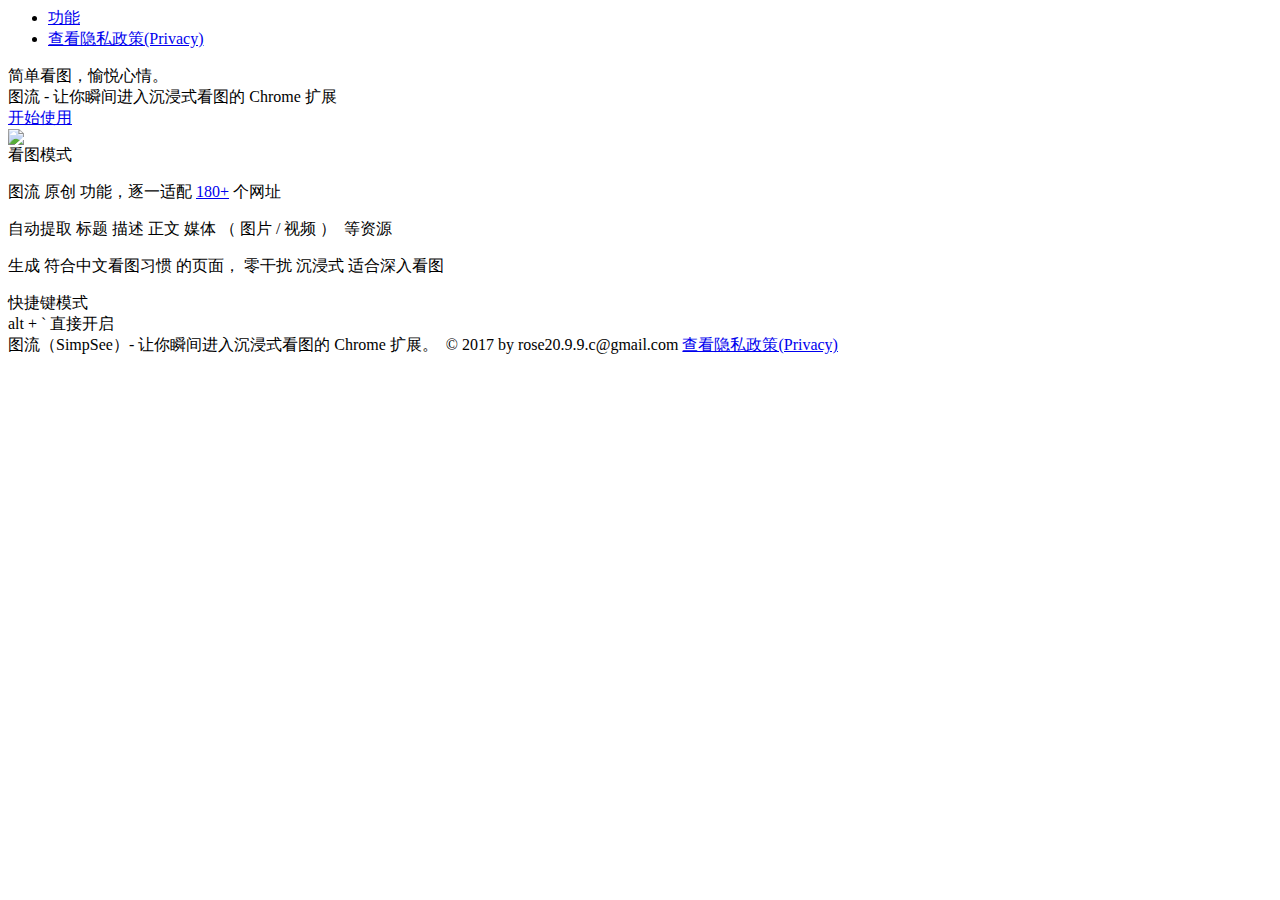
==== index.html @ 9f8f2dea "[update]1" ====
<html lang="en">
<head>
    <meta charset="UTF-8">
    <meta name="author" content="rose209.9.c@gmail.com"/>

    <meta name="description" content="图流 - 让你瞬间进入沉浸式看图的 Chrome extension" />
    <meta name="keywords" content="Chrome extension, Chrome 扩展, 看图模式, 沉浸式看图, read mode, reading mode, reader view"/>

    <meta name="thumbnail" content="http://ojec5ddd5.bkt.clouddn.com/introduce.png"/>
    <meta name="google-site-verification" content="7ZP-bibucstPxbizh_n5_6V7kYJeOp-V3jiyQFDXoYM" />
    <meta property="og:title" content="图流 - 让你瞬间进入沉浸式看图的 Chrome extension"/>
    <meta property="og:type" content="website">
    <meta property="og:local" content="zh_CN"/>
    <meta property="og:url" content="index.html"/>

    <meta property="og:image" content="http://ojec5ddd5.bkt.clouddn.com/introduce.png"/>
    <meta property="og:image:type" content="image/png"/>
    <meta property="og:image:width" content="960"/>
    <meta property="og:image:height" content="355"/>

    <meta property="og:site_name" content="index.html"/>
    <meta property="og:description" content="图流 ( SimpSee ) - 让你瞬间进入沉浸式看图的 Chrome extension"/>

    <title>SimpSee 图流 - 让你瞬间进入沉浸式看图的 Chrome extension </title>

    <meta name="msapplication-TileColor" content="#ffffff">
    <meta name="theme-color" content="#ffffff">

    <link rel="stylesheet" href="bundle/style.css">

</head>
<body>
    <div class="top">
        <a href="index.html" class="logo"><span></span></a>
        <ul>
            <li><a href="index.html#feature">功能</a></li>
            <li><a target="_blank" href="https://github.com/chrome-dollop/site-chrome-photo-masonry/wiki/Privacy">查看隐私政策(Privacy)</a></li>
        </ul>
    </div>
    <div class="header">
        <div class="title">简单看图，愉悦心情。</div>
        <div class="desc">图流 - 让你瞬间进入沉浸式看图的 Chrome 扩展</div>
        <div class="download">
            <a class="online" href="https://chrome.google.com/webstore/detail/%E5%9B%BE%E7%89%87%E7%80%91%E5%B8%83%E6%B5%81/gpcdnjdgomhddecjpknmfodkpkgibajh?utm_source=chrome-ntp-icon" target="_blank"><span>开始使用</span></a>
        </div>
        <div class="introduce">
            <img src="assets/images/introduce.png"></img>
        </div>
    </div>
    <div id="feature" class="main">
        <div class="feature read">
            <img src="assets/images/read_mode.png" alt="">
            <div class="intro">
                <div class="title">看图模式</div>
                <div class="desc">
                    <p>图流&nbsp;<span>原创</span>&nbsp;功能，逐一适配 <a href="https://github.com/Kenshin/SimpSee/wiki/%E9%80%82%E9%85%8D%E7%AB%99%E7%82%B9%E5%88%97%E8%A1%A8" target="_blank">180+</a> 个网址</p>
                    <p>自动提取&nbsp;<span>标题</span>&nbsp;<span>描述</span>&nbsp;<span>正文</span>&nbsp;<span>媒体 （ 图片 / 视频 ） </span>&nbsp;等资源</p>
                    <p>生成&nbsp;<span>符合中文看图习惯</span>&nbsp;的页面，&nbsp;<span>零干扰</span>&nbsp;<span>沉浸式</span>&nbsp;适合深入看图</p>
                </div>
            </div>
        </div>
        <div class="feature focus">
            <div class="intro">
                <div class="title">快捷键模式</div>
                <div class="desc">
                    alt + ` 直接开启<br>
                </div>
            </div>
            <img src="assets/images/focus_mode.png" alt="">
        </div>
    </div>
    <div class="footer">
        <div class="copywrite">
            <span>图流（SimpSee）- 让你瞬间进入沉浸式看图的 Chrome 扩展。</span> <span>&nbsp;©&nbsp;2017 
            by <a mailto="rose20.9.9.c@gmail.com" target="_blank">rose20.9.9.c@gmail.com</a>
            
            <a target="_blank" href="https://github.com/chrome-dollop/site-chrome-photo-masonry/wiki/Privacy">查看隐私政策(Privacy)</a>
            </span>
        </div>
    </div>
</body>
</html>
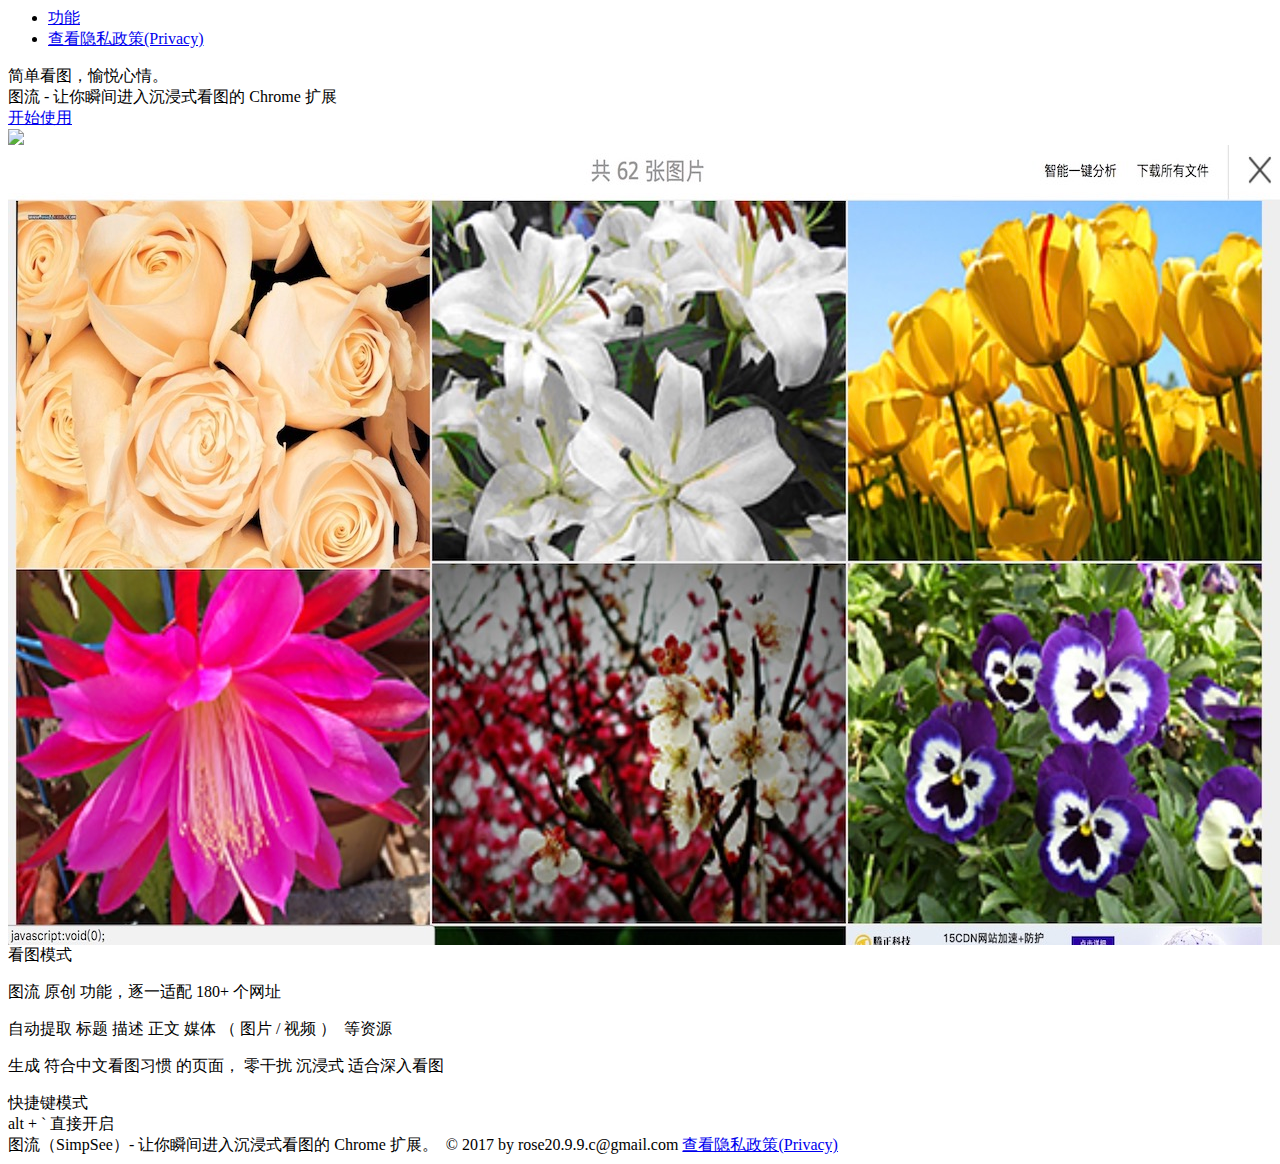
==== commit 35224633: "[update]1" ====
--- a/index.html
+++ b/index.html
@@ -49,11 +49,11 @@
     </div>
     <div id="feature" class="main">
         <div class="feature read">
-            <img src="assets/images/read_mode.png" alt="">
+            <img src="assets/images/read_mode.jpeg" alt="">
             <div class="intro">
                 <div class="title">看图模式</div>
                 <div class="desc">
-                    <p>图流&nbsp;<span>原创</span>&nbsp;功能，逐一适配 <a href="https://github.com/Kenshin/SimpSee/wiki/%E9%80%82%E9%85%8D%E7%AB%99%E7%82%B9%E5%88%97%E8%A1%A8" target="_blank">180+</a> 个网址</p>
+                    <p>图流&nbsp;<span>原创</span>&nbsp;功能，逐一适配 180+ 个网址</p>
                     <p>自动提取&nbsp;<span>标题</span>&nbsp;<span>描述</span>&nbsp;<span>正文</span>&nbsp;<span>媒体 （ 图片 / 视频 ） </span>&nbsp;等资源</p>
                     <p>生成&nbsp;<span>符合中文看图习惯</span>&nbsp;的页面，&nbsp;<span>零干扰</span>&nbsp;<span>沉浸式</span>&nbsp;适合深入看图</p>
                 </div>
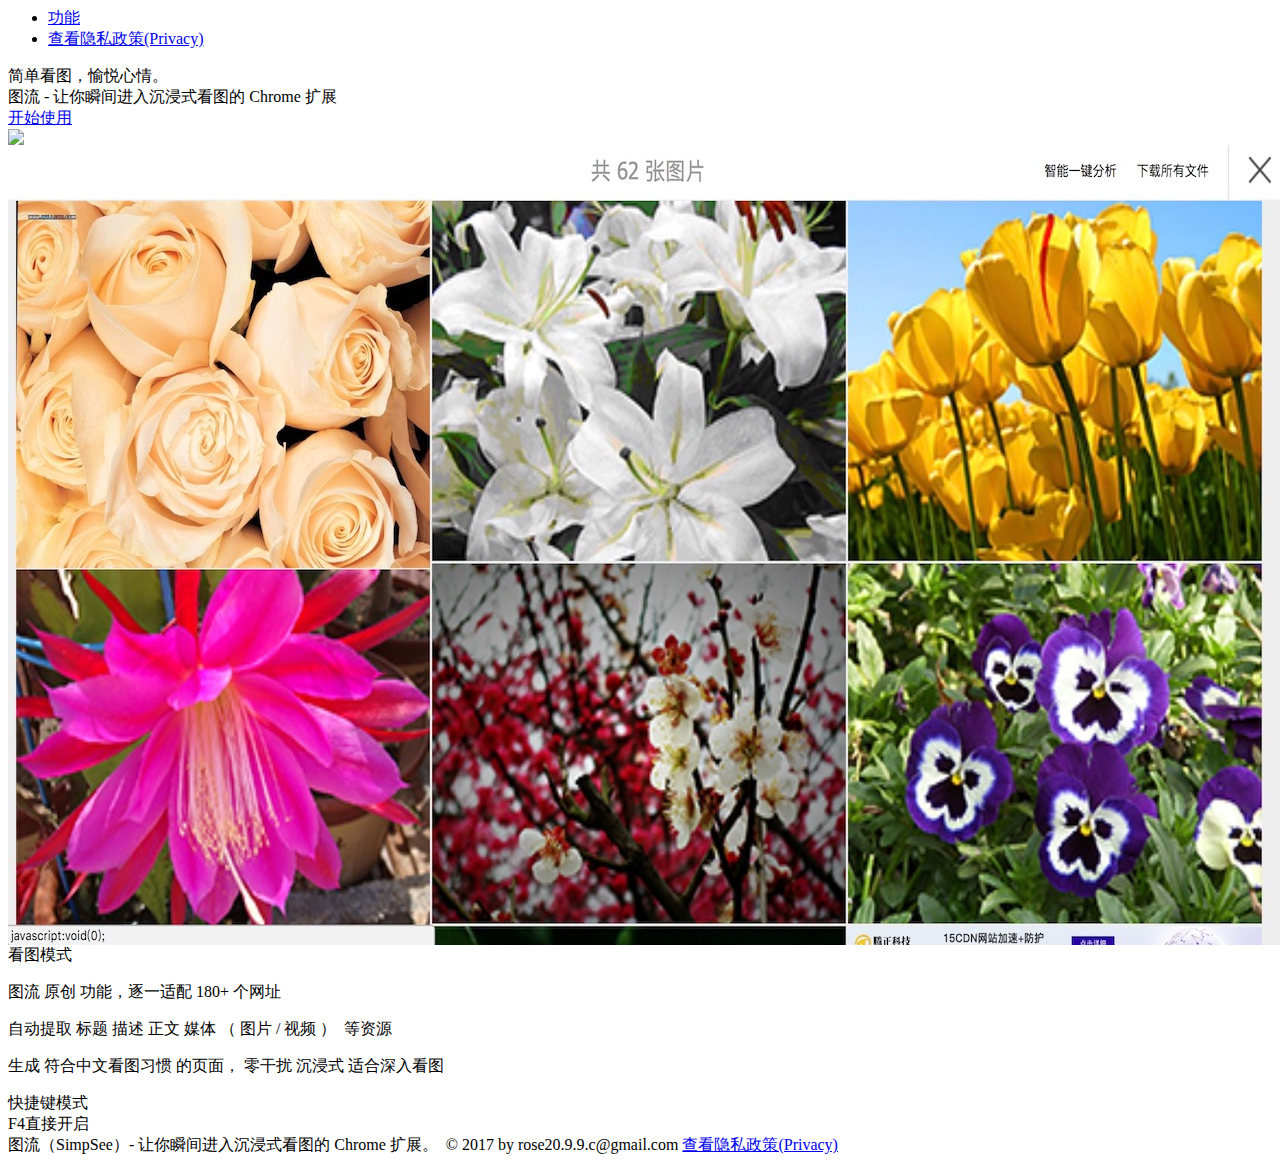
==== commit 905ef920: "[update]" ====
--- a/index.html
+++ b/index.html
@@ -63,7 +63,7 @@
             <div class="intro">
                 <div class="title">快捷键模式</div>
                 <div class="desc">
-                    alt + ` 直接开启<br>
+                    F4直接开启<br>
                 </div>
             </div>
             <img src="assets/images/focus_mode.png" alt="">
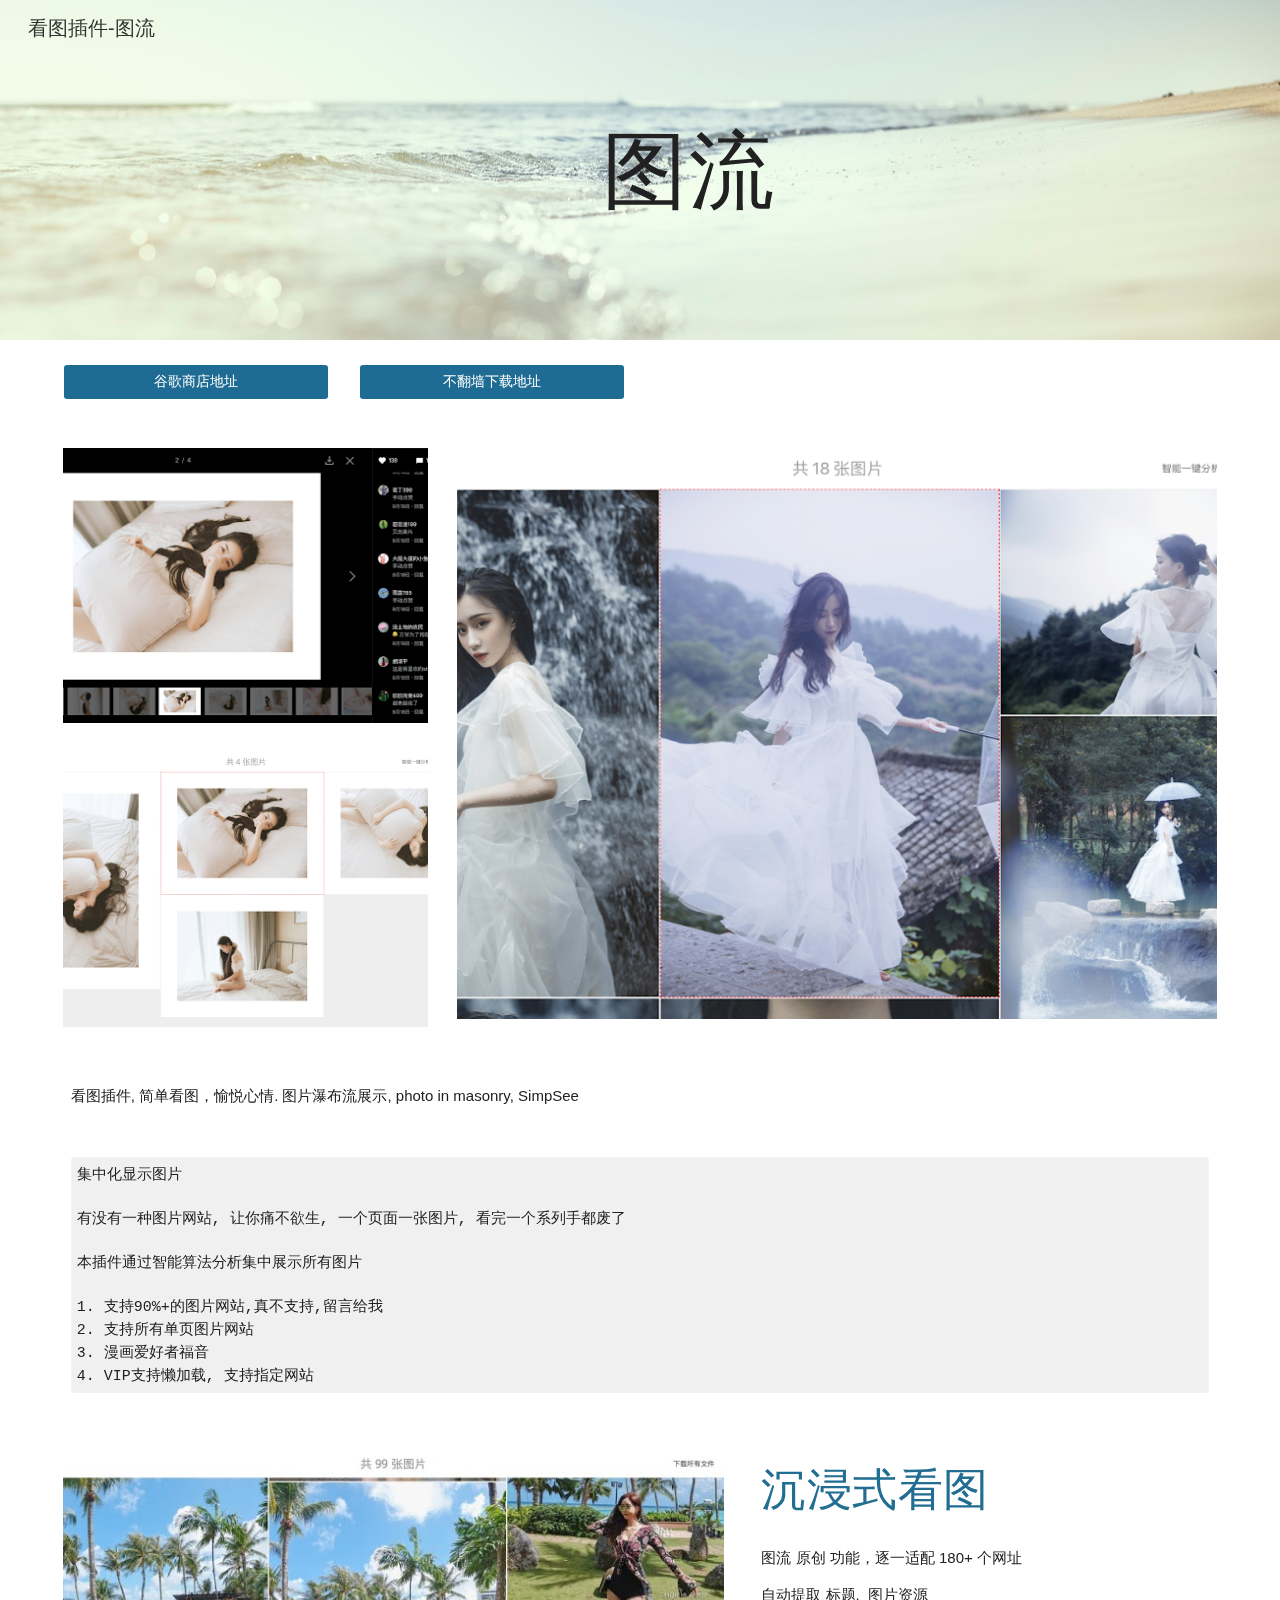
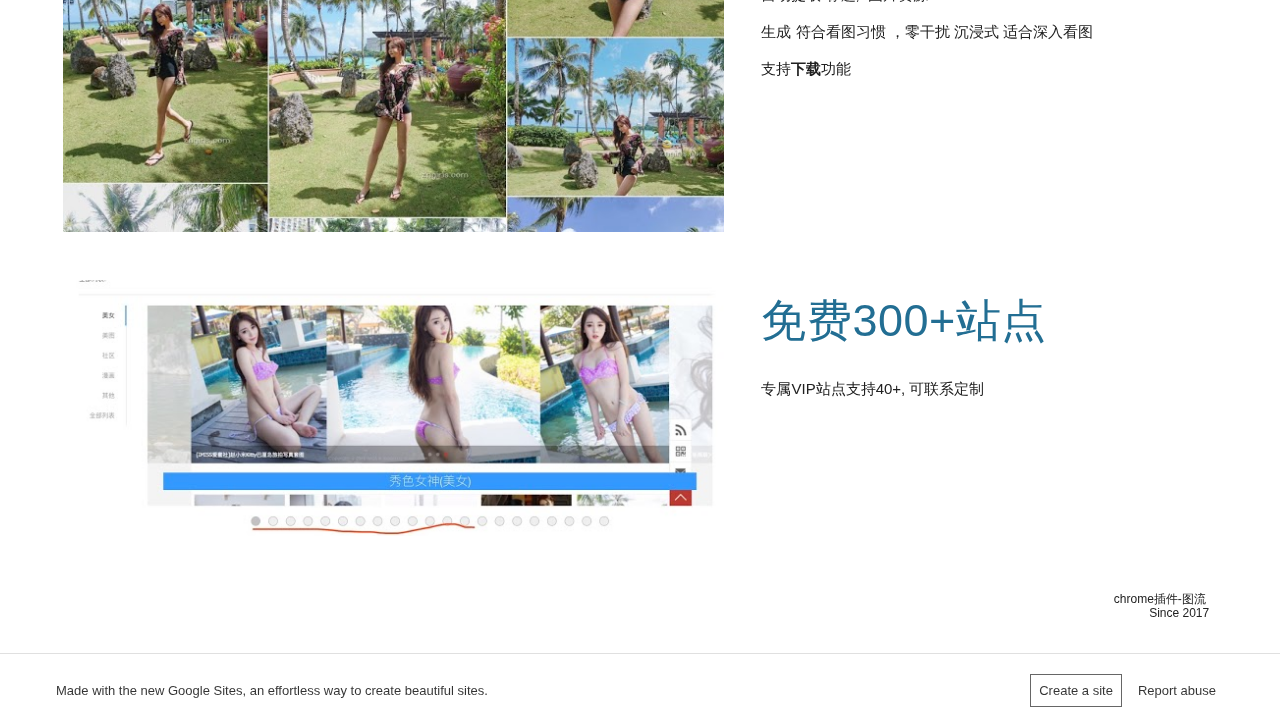
==== commit a9b4f1f6: "update" ====
--- a/index.html
+++ b/index.html
@@ -1,82 +1,62 @@
-<html lang="en">
+
+<!DOCTYPE html><html lang="en" itemscope itemtype="http://schema.org/WebPage">
 <head>
-    <meta charset="UTF-8">
-    <meta name="author" content="rose209.9.c@gmail.com"/>
+<meta name="description" Content="这是一个沉浸式的看图插件, 方便大家浏览网站的工具,看美女写真看漫画必备的谷歌插件">
+<meta name="keywords" Content="图流,看图插件,美女写真,看美女,美女网站,美女写真,chrome插件,周妍希,我是你的小猫,妲己,秀人网,美女图,瀑布流,一图流">
+<link rel="stylesheet" href="./assets/css/g1.css" type="text/css" />
+<script type="text/javascript">var DOCS_timing={}; DOCS_timing['sl']=new Date().getTime();</script><script>function _DumpException(e) {throw e;}</script><script>_docs_flag_initialData={"docs-sup":"","docs-ecci":false,"docs-esi":false,"ilcm":{"eui":"AHKXmL3Gmw4DWH4pnIJuxPJfj7dhhXai9CmHqVOwRTf8miHkuxlP2gIiNnbCepAz5wcCoIszyCRX","je":1,"sstu":1547705287647000,"si":"CJi-jL-T9N8CFcWZTwod46ID6g","gsc":null,"ei":[14100166,14100258,14100882,14100049,14100606,14100918,14100406,14100750,14100173,14100702,14100770,14100598,14100730,14100762,14100141,14100184,14100031,14100802,14100155,14100698,14100646,14100622,14100754,14100894,14100742,14100810,14100626,14100278,14100738,14100858,14100151,14100854,14100174,14100774,14100870,14100906,14100178,14100806,14100630,14100850,14100043,14100246,14100170,14100846,14100726,14100064,14100179],"crc":0,"cvi":[]},"docs-ccdil":false,"docs-eil":true,"docs-eoi":false,"info_params":{"token":"AHL0AtI9DwMaM1Xb5R6ynKowz_TcTC6iLQ:1547705287581"},"docs-spfe":true,"docs-jern":"view"}; _docs_flag_cek= null ;</script><meta charset="UTF-8"><meta name="viewport" content="width=device-width, initial-scale=1, maximum-scale=1.0, user-scalable=no"/><meta http-equiv="X-UA-Compatible" content="IE=edge"/><link rel="icon" href="https://ssl.gstatic.com/atari/images/favicon_2.ico"/><meta property="og:type" content="website"/><meta property="og:title" content="看图插件-图流"/><meta itemprop="url" property="og:url" content="https://sites.google.com/view/tuliu/%E9%A6%96%E9%A1%B5"/><meta itemprop="thumbnailUrl" content="https://ssl.gstatic.com/atari/images/atari-logo.svg"/><meta itemprop="image" content="https://ssl.gstatic.com/atari/images/atari-logo.svg"/>
+<title itemprop="name">看美女插件,图片助手-图流</title><style jsname="ptDGoc">.gk8rDe .zfr3Q{color: rgba(0,0,0,1);}.zfr3Q{color: rgba(33,33,33,1); font-family: Lato, sans-serif; font-size: 15px; font-weight: 400; line-height: 1.6667; padding-top: 12px;}.M63kCb{background-color: rgba(255,255,255,1);}.duRjpb{color: rgba(34,110,147,1); font-family: Lato, sans-serif; font-size: 45px; font-weight: 300; letter-spacing: 0.5px; line-height: 1.2; padding-top: 30px;}.JYVBee{color: rgba(34,110,147,1); font-family: Lato, sans-serif; font-size: 25px; font-weight: 400; line-height: 1.4; padding-top: 20px;}.OmQG5e{font-family: Lato, sans-serif; font-size: 20px; font-weight: 400; line-height: 1.25; padding-top: 16px;}.OUGEr{color: rgba(33,33,33,1);}.duRjpb .OUGEr{color: rgba(34,110,147,1);}.JYVBee .OUGEr{color: rgba(34,110,147,1);}.iwQgFb{background-color: rgba(0,0,0,0.150000006);}.qeLZfd .zfr3Q{color: rgba(33,33,33,1);}.qeLZfd .duRjpb{color: rgba(34,110,147,1);}.qeLZfd .JYVBee{color: rgba(34,110,147,1);}.qeLZfd .dhtgD{color: rgba(0,101,128,1);}.qeLZfd .dhtgD:hover{color: rgba(0,0,0,1);}.qeLZfd .dhtgD:visited{color: rgba(0,101,128,1);}.qeLZfd .iwQgFb{background-color: rgba(0,0,0,0.150000006);}.qeLZfd .OUGEr{color: rgba(33,33,33,1);}.qeLZfd .duRjpb .OUGEr{color: rgba(34,110,147,1);}.qeLZfd .JYVBee .OUGEr{color: rgba(34,110,147,1);}.qeLZfd:before{background-color: rgba(242,242,242,1); display: block;}.lQAHbd .zfr3Q{color: rgba(255,255,255,1);}.lQAHbd .dhtgD{color: rgba(255,255,255,1);}.lQAHbd .dhtgD:hover{color: rgba(255,255,255,1);}.lQAHbd .dhtgD:visited{color: rgba(255,255,255,1);}.lQAHbd .iwQgFb{background-color: rgba(255,255,255,0.150000006);}.lQAHbd .OUGEr{color: rgba(255,255,255,1);}.lQAHbd:before{background-color: rgba(30,108,147,1); display: block;}.cJgDec .zfr3Q{color: rgba(255,255,255,1);}.cJgDec .zfr3Q .OUGEr{color: rgba(255,255,255,1);}.cJgDec .IFuOkc:before{background-color: rgba(33,33,33,1); opacity: 0; display: block;}.O13XJf{height: 340px; padding-bottom: 60px; padding-top: 60px;}.O13XJf .IFuOkc{background-color: rgba(34,110,147,1); background-image: url(https://ssl.gstatic.com/atari/images/simple-header-blended-small.png);}.O13XJf .IFuOkc:before{background-color: rgba(33,33,33,1); opacity: 0.4; display: block;}.O13XJf .zfr3Q{color: rgba(255,255,255,1);}.tpmmCb .zfr3Q{color: rgba(33,33,33,1);}.tpmmCb .zfr3Q .OUGEr{color: rgba(33,33,33,1);}.tpmmCb .IFuOkc:before{background-color: rgba(255,255,255,1); display: block;}.tpmmCb .Wew9ke{fill: rgba(33,33,33,1);}.dhtgD{color: rgba(0,101,128,1);}.dhtgD:hover{color: rgba(0,122,147,1);}.dhtgD:active{color: rgba(0,122,147,1);}.dhtgD:visited{color: rgba(0,101,128,1);}.Hnbbrb{color: rgba(178,178,178,1); font-family: Lato, sans-serif; font-size: 17px; font-weight: 300; padding-bottom: 40px; padding-top: 17px;}.Zjiec{color: rgba(255,255,255,1); font-family: Lato, sans-serif; font-size: 26px; font-weight: 300; letter-spacing: 1px; line-height: 1.3; padding-bottom: 62.5px; padding-left: 48px; padding-right: 36px; padding-top: 11.5px;}.XMyrgf{margin-top: 0px; margin-left: 48px; margin-bottom: 24px; margin-right: 24px;}.TlfmSc{color: rgba(255,255,255,1); font-family: Lato, sans-serif; font-size: 20px; font-weight: 300; line-height: 1.333;}.Mz8gvb{color: rgba(255,255,255,1);}.zDUgLc{background-color: rgba(33,33,33,1);}.QTKDff.chg4Jd:focus{background-color: rgba(255,255,255,0.1199999973);}.YTv4We{color: rgba(178,178,178,1);}.YTv4We:hover:before{background-color: rgba(255,255,255,0.1199999973); display: block;}.YTv4We.chg4Jd:focus:before{border-color: rgba(255,255,255,0.3600000143); display: block;}.eWDljc{background-color: rgba(33,33,33,1);}.eWDljc .hDrhEe{padding-left: 8px;}.ZXW7w{color: rgba(255,255,255,1); opacity: 0.26;}.PsKE7e{color: rgba(255,255,255,1); font-family: Lato, sans-serif; font-size: 16px; font-weight: 300;}.lhZOrc{color: rgba(73,170,212,1);}.hDrhEe:hover{color: rgba(73,170,212,1);}.M9vuGd{color: rgba(73,170,212,1); font-weight: 400;}.jgXgSe:hover{color: rgba(73,170,212,1);}.j10yRb:hover{color: rgba(0,188,212,1);}.j10yRb.chg4Jd:focus:before{border-color: rgba(255,255,255,0.3600000143); display: block;}.iWs3gf{fill: rgba(255,255,255,1);}.wgxiMe{background-color: rgba(33,33,33,1);}.fOU46b .TlfmSc{color: rgba(255,255,255,1);}.fOU46b .KJll8d{background-color: rgba(255,255,255,1);}.fOU46b .Mz8gvb{color: rgba(255,255,255,1);}.fOU46b .Mz8gvb.chg4Jd:focus:before{border-color: rgba(255,255,255,1); display: block;}.fOU46b .qV4dIc{color: rgba(255,255,255,0.8700000048);}.fOU46b .jgXgSe:hover{color: rgba(255,255,255,1);}.fOU46b .M9vuGd{color: rgba(255,255,255,1);}.fOU46b .iWs3gf{fill: rgba(255,255,255,0.8700000048);}.fOU46b .G8QRnc .Mz8gvb{color: rgba(0,0,0,0.8000000119);}.fOU46b .G8QRnc .Mz8gvb.chg4Jd:focus:before{border-color: rgba(0,0,0,0.8000000119); display: block;}.fOU46b .G8QRnc .ZXW7w{color: rgba(0,0,0,0.8000000119);}.fOU46b .G8QRnc .TlfmSc{color: rgba(0,0,0,0.8000000119);}.fOU46b .G8QRnc .KJll8d{background-color: rgba(0,0,0,0.8000000119);}.fOU46b .G8QRnc .qV4dIc{color: rgba(0,0,0,0.6399999857);}.fOU46b .G8QRnc .jgXgSe:hover{color: rgba(0,0,0,0.8199999928);}.fOU46b .G8QRnc .M9vuGd{color: rgba(0,0,0,0.8199999928);}.fOU46b .G8QRnc .iWs3gf{fill: rgba(0,0,0,0.6399999857);}.fOU46b .aCIEDd .qV4dIc{color: rgba(33,33,33,1);}.fOU46b .aCIEDd .TlfmSc{color: rgba(33,33,33,1);}.fOU46b .aCIEDd .KJll8d{background-color: rgba(33,33,33,1);}.fOU46b .aCIEDd .ZXW7w{color: rgba(33,33,33,1);}.fOU46b .aCIEDd .jgXgSe:hover{color: rgba(33,33,33,1); opacity: 0.82;}.fOU46b .aCIEDd .Mz8gvb{color: rgba(33,33,33,1);}.fOU46b .aCIEDd .iWs3gf{fill: rgba(33,33,33,1);}.fOU46b .a3ETed .qV4dIc{color: rgba(255,255,255,1);}.fOU46b .a3ETed .TlfmSc{color: rgba(255,255,255,1);}.fOU46b .a3ETed .KJll8d{background-color: rgba(255,255,255,1);}.fOU46b .a3ETed .ZXW7w{color: rgba(255,255,255,1);}.fOU46b .a3ETed .jgXgSe:hover{color: rgba(255,255,255,1); opacity: 0.82;}.fOU46b .a3ETed .Mz8gvb{color: rgba(255,255,255,1);}.fOU46b .a3ETed .iWs3gf{fill: rgba(255,255,255,1);}@media only screen and (min-width: 1280px){.XeSM4.b2Iqye.fOU46b .LBrwzc .iWs3gf{fill: rgba(255,255,255,0.8700000048);}}@media only screen and (min-width: 1280px){.KuNac.b2Iqye.fOU46b .iWs3gf{fill: rgba(0,0,0,0.6399999857);}}.fOU46b .zDUgLc{opacity: 0;}.LBrwzc .ZXW7w{color: rgba(0,0,0,1);}.LBrwzc .KJll8d{background-color: rgba(0,0,0,1);}.GBy4H .ZXW7w{color: rgba(255,255,255,1);}.GBy4H .KJll8d{background-color: rgba(255,255,255,1);}.eBSUbc{background-color: rgba(33,33,33,1); color: rgba(0,188,212,0.6999999881);}.BFDQOb:hover{color: rgba(73,170,212,1);}.ImnMyf{background-color: rgba(255,255,255,1); color: rgba(33,33,33,1);}.Vs12Bd{background-color: rgba(242,242,242,1); color: rgba(33,33,33,1);}.S5d9Rd{background-color: rgba(30,108,147,1); color: rgba(255,255,255,1);}.zfr3Q{font-family: Lato, sans-serif; font-size: 15px; font-weight: 400; line-height: 1.6667; padding-top: 12px;}.duRjpb{font-family: Lato, sans-serif; font-size: 45px; font-weight: 300; letter-spacing: 0.5px; line-height: 1.2; padding-top: 30px;}.JYVBee{font-family: Lato, sans-serif; font-size: 25px; font-weight: 400; line-height: 1.4; padding-top: 20px;}.OmQG5e{font-family: Lato, sans-serif; font-size: 20px; font-style: normal; font-weight: 400; line-height: 1.25; padding-top: 16px; text-decoration: italic;}.n8H08c{padding-left: 20px; padding-top: 8px;}.TYR86d{margin-bottom: 6px; margin-top: 6px; padding-top: 0;}.A3Upc{font-size: 12px; line-height: 1.13; padding-top: 12px;}.LB7kq .duRjpb{font-size: 85px; letter-spacing: 2px; line-height: 1; padding-top: 40px; text-align: center;}.LB7kq .JYVBee{font-size: 34px; font-weight: 300; line-height: 1.1; padding-top: 25px;}@media only screen and (max-width: 479px){.LB7kq .duRjpb{font-size: 54px;}}@media only screen and (min-width: 480px) and (max-width: 767px){.LB7kq .duRjpb{font-size: 71px;}}@media only screen and (max-width: 479px){.LB7kq .JYVBee{font-size: 25px;}}@media only screen and (min-width: 480px) and (max-width: 767px){.LB7kq .JYVBee{font-size: 30px;}}.O13XJf{height: 340px; padding-bottom: 60px; padding-top: 60px;}@media only screen and (min-width: 480px) and (max-width: 767px){.O13XJf{height: 280px; padding-bottom: 40px; padding-top: 40px;}}@media only screen and (max-width: 479px){.O13XJf{height: 250px; padding-bottom: 30px; padding-top: 30px;}}.SBrW1{height: 520px;}@media only screen and (min-width: 480px) and (max-width: 767px){.SBrW1{height: 520px;}}@media only screen and (max-width: 479px){.SBrW1{height: 400px;}}.WVklg{height: 100vh;}.Wew9ke{fill: rgba(255,255,255,1);}.gk8rDe{height: 180px; padding-bottom: 32px; padding-top: 60px;}.gk8rDe .duRjpb{color: rgba(34,110,147,1); font-size: 60px; line-height: 1.1;}.gk8rDe .JYVBee{color: rgba(34,110,147,1); font-size: 36px; line-height: 1.35; padding-top: 15px;}@media only screen and (max-width: 479px){.gk8rDe .duRjpb{font-size: 40px;}}@media only screen and (min-width: 480px) and (max-width: 767px){.gk8rDe .duRjpb{font-size: 51px;}}@media only screen and (max-width: 479px){.gk8rDe .JYVBee{font-size: 27px;}}@media only screen and (min-width: 480px) and (max-width: 767px){.gk8rDe .JYVBee{font-size: 32px;}}@media only screen and (min-width: 480px) and (max-width: 767px){.gk8rDe{padding-top: 45px;}}@media only screen and (max-width: 479px){.gk8rDe{padding-bottom: 0px; padding-top: 30px;}}.dhtgD{text-decoration: underline;}.JzO0Vc{background-color: rgba(33,33,33,1); font-family: Lato, sans-serif; width: 250px;}@media only screen and (min-width: 1280px){.JzO0Vc{padding-top: 48.5px;}}.Zjiec{font-family: Lato, sans-serif; font-size: 26px; font-weight: 300; letter-spacing: 1px; line-height: 1.3; padding-bottom: 62.5px; padding-left: 48px; padding-right: 36px; padding-top: 11.5px;}.TlfmSc{font-family: Lato, sans-serif; font-size: 20px; font-weight: 300; line-height: 1.333;}.PsKE7e{font-family: Lato, sans-serif; font-size: 16px;}.IKA38e{line-height: 1.21;}.hDrhEe{padding-bottom: 11.5px; padding-top: 11.5px;}.zDUgLc{opacity: 1;}.LBrwzc .TlfmSc{color: rgba(0,0,0,0.8000000119);}.LBrwzc .Hnbbrb{color: rgba(0,0,0,0.6399999857);}.LBrwzc .YTv4We{color: rgba(0,0,0,0.6399999857);}.LBrwzc .YTv4We.chg4Jd:focus:before{border-color: rgba(0,0,0,0.6399999857); display: block;}.LBrwzc .Mz8gvb{color: rgba(0,0,0,0.6399999857);}.LBrwzc .iWs3gf{fill: rgba(0,0,0,0.6399999857);}.LBrwzc .wgxiMe{background-color: rgba(255,255,255,1);}.LBrwzc .qV4dIc{color: rgba(0,0,0,0.6399999857);}.LBrwzc .M9vuGd{color: rgba(0,0,0,0.8000000119);}.LBrwzc .Zjiec{color: rgba(0,0,0,0.8000000119);}.LBrwzc .IKA38e{color: rgba(0,0,0,0.6399999857);}.LBrwzc .lhZOrc.IKA38e{color: rgba(0,0,0,0.8000000119);}.LBrwzc .j10yRb:hover{color: rgba(0,0,0,0.8000000119);}.LBrwzc .eBSUbc{color: rgba(0,0,0,0.8000000119);}.LBrwzc .hDrhEe:hover{color: rgba(0,0,0,0.8000000119);}.LBrwzc .jgXgSe:hover{color: rgba(0,0,0,0.8000000119);}.LBrwzc .M9vuGd:hover{color: rgba(0,0,0,0.8000000119);}.LBrwzc .zDUgLc{border-bottom-color: rgba(204,204,204,1); border-bottom-width: 1px; border-bottom-style: solid;}.fOU46b .LBrwzc .M9vuGd{color: rgba(0,0,0,0.8000000119);}.fOU46b .LBrwzc .jgXgSe:hover{color: rgba(0,0,0,0.8000000119);}.fOU46b .LBrwzc .zDUgLc{opacity: 1; border-bottom-style: none;}.fOU46b .LBrwzc .iWs3gf{fill: rgba(0,0,0,0.6399999857);}.fOU46b .GBy4H .M9vuGd{color: rgba(255,255,255,1);}.fOU46b .GBy4H .jgXgSe:hover{color: rgba(255,255,255,1);}.fOU46b .GBy4H .zDUgLc{opacity: 1;}.fOU46b .GBy4H .iWs3gf{fill: rgba(255,255,255,0.8700000048);}.XeSM4.G9Qloe.fOU46b .LBrwzc .iWs3gf{fill: rgba(0,0,0,0.6399999857);}.GBy4H .lhZOrc.IKA38e{color: rgba(255,255,255,1);}.GBy4H .eBSUbc{color: rgba(255,255,255,0.8700000048);}.GBy4H .hDrhEe:hover{color: rgba(255,255,255,1);}.GBy4H .j10yRb:hover{color: rgba(255,255,255,1);}.GBy4H .YTv4We{color: rgba(255,255,255,1);}.GBy4H .YTv4We.chg4Jd:focus:before{border-color: rgba(255,255,255,1); display: block;}.GBy4H .iWs3gf{fill: rgba(255,255,255,0.8700000048);}.GBy4H .jgXgSe:hover{color: rgba(255,255,255,1);}.GBy4H .jgXgSe:hover{color: rgba(255,255,255,1);}.GBy4H .M9vuGd{color: rgba(255,255,255,1);}.GBy4H .M9vuGd:hover{color: rgba(255,255,255,1);}.QcmuFb{padding-left: 20px;}.vDPrib{padding-left: 40px;}.TBDXjd{padding-left: 60px;}.bYeK8e{padding-left: 80px;}.CuqSDe{padding-left: 100px;}.Havqpe{padding-left: 120px;}.JvDrRe{padding-left: 140px;}.o5lrIf{padding-left: 160px;}.yOJW7c{padding-left: 180px;}.rB8cye{padding-left: 200px;}.RuayVd{padding-right: 20px;}.YzcKX{padding-right: 40px;}.reTV0b{padding-right: 60px;}.vSYeUc{padding-right: 80px;}.PxtZIe{padding-right: 100px;}.ahQMed{padding-right: 120px;}.rzhcXb{padding-right: 140px;}.PBhj0b{padding-right: 160px;}.TlN46c{padding-right: 180px;}.GEdNnc{padding-right: 200px;}.TMjjoe{font-family: Lato, sans-serif; font-size: 12px; line-height: 1.2; padding-top: 0px;}.QmpIrf{background-color: rgba(30,108,147,1); border-color: rgba(255,255,255,1); color: rgba(255,255,255,1); font-family: Lato, sans-serif;}.lQAHbd .QmpIrf{background-color: rgba(255,255,255,1); border-color: rgba(34,110,147,1); color: rgba(34,110,147,1); font-family: Lato, sans-serif;}.cJgDec .QmpIrf{background-color: rgba(255,255,255,1); border-color: rgba(34,110,147,1); color: rgba(34,110,147,1); font-family: Lato, sans-serif;}.tpmmCb .QmpIrf{background-color: rgba(255,255,255,1); border-color: rgba(34,110,147,1); color: rgba(34,110,147,1); font-family: Lato, sans-serif;}.gk8rDe .QmpIrf{background-color: rgba(30,108,147,1); border-color: rgba(255,255,255,1); color: rgba(255,255,255,1); font-family: Lato, sans-serif;}.O13XJf .QmpIrf{background-color: rgba(255,255,255,1); border-color: rgba(34,110,147,1); color: rgba(34,110,147,1); font-family: Lato, sans-serif;}@media only screen and (min-width: 1280px){.yxgWrb{margin-left: 250px;}}.TYR86d>.n8H08c{margin-top: 6px;}@media only screen and (max-width: 479px){.duRjpb{font-size: 32px;}}@media only screen and (min-width: 480px) and (max-width: 767px){.duRjpb{font-size: 39px;}}@media only screen and (max-width: 479px){.JYVBee{font-size: 21px;}}@media only screen and (min-width: 480px) and (max-width: 767px){.JYVBee{font-size: 23px;}}@media only screen and (max-width: 479px){.OmQG5e{font-size: 18px;}}@media only screen and (min-width: 480px) and (max-width: 767px){.OmQG5e{font-size: 19px;}}@media only screen and (max-width: 479px){.Hnbbrb{font-size: 16px;}}@media only screen and (min-width: 480px) and (max-width: 767px){.Hnbbrb{font-size: 17px;}}@media only screen and (max-width: 479px){.Zjiec{font-size: 21px;}}@media only screen and (min-width: 480px) and (max-width: 767px){.Zjiec{font-size: 24px;}}@media only screen and (max-width: 479px){.TlfmSc{font-size: 18px;}}@media only screen and (min-width: 480px) and (max-width: 767px){.TlfmSc{font-size: 19px;}}@media only screen and (max-width: 479px){.PsKE7e{font-size: 16px;}}@media only screen and (min-width: 480px) and (max-width: 767px){.PsKE7e{font-size: 16px;}}@media only screen and (max-width: 479px){.duRjpb{font-size: 32px;}}@media only screen and (min-width: 480px) and (max-width: 767px){.duRjpb{font-size: 39px;}}@media only screen and (max-width: 479px){.JYVBee{font-size: 21px;}}@media only screen and (min-width: 480px) and (max-width: 767px){.JYVBee{font-size: 23px;}}@media only screen and (max-width: 479px){.OmQG5e{font-size: 18px;}}@media only screen and (min-width: 480px) and (max-width: 767px){.OmQG5e{font-size: 19px;}}@media only screen and (max-width: 479px){.A3Upc{font-size: 12px;}}@media only screen and (min-width: 480px) and (max-width: 767px){.A3Upc{font-size: 12px;}}@media only screen and (max-width: 479px){.Zjiec{font-size: 21px;}}@media only screen and (min-width: 480px) and (max-width: 767px){.Zjiec{font-size: 24px;}}@media only screen and (max-width: 479px){.TlfmSc{font-size: 18px;}}@media only screen and (min-width: 480px) and (max-width: 767px){.TlfmSc{font-size: 19px;}}@media only screen and (max-width: 479px){.PsKE7e{font-size: 16px;}}@media only screen and (min-width: 480px) and (max-width: 767px){.PsKE7e{font-size: 16px;}}@media only screen and (max-width: 479px){.TMjjoe{font-size: 12px;}}@media only screen and (min-width: 480px) and (max-width: 767px){.TMjjoe{font-size: 12px;}}section[id="h.p_MBDKrsdnlE06"] .IFuOkc:before{opacity: 0.0;}</style><script type="text/javascript">_at_config = ["__page__","AIzaSyCF97XfLoejM9NhWDAZeOcjC6kOEsEmv6A","897606708560-a63d8ia0t9dhtpdt4i3djab2m42see7o.apps.googleusercontent.com","application/vnd.google-apps.drive-sdk","application/google-sites-page","v2","https://www.googleapis.com","v1",null,null,null,null,"0","https://content.googleapis.com","SITES_%s",null,null,null,0,null,0,null,null,"https://accounts.google.com/ServiceLogin?passive\u003d1209600\u0026continue\u003dhttps://sites.google.com/view/tuliu/%25E9%25A6%2596%25E9%25A1%25B5\u0026followup\u003dhttps://sites.google.com/view/tuliu/%25E9%25A6%2596%25E9%25A1%25B5",["AHKXmL3Gmw4DWH4pnIJuxPJfj7dhhXai9CmHqVOwRTf8miHkuxlP2gIiNnbCepAz5wcCoIszyCRX",1,"CJi-jL-T9N8CFcWZTwod46ID6g",1547705287647000,[14100166,14100258,14100882,14100049,14100606,14100918,14100406,14100750,14100173,14100702,14100770,14100598,14100730,14100762,14100141,14100184,14100031,14100802,14100155,14100698,14100646,14100622,14100754,14100894,14100742,14100810,14100626,14100278,14100738,14100858,14100151,14100854,14100174,14100774,14100870,14100906,14100178,14100806,14100630,14100850,14100043,14100246,14100170,14100846,14100726,14100064,14100179]
+]
+,"AHL0AtI9DwMaM1Xb5R6ynKowz_TcTC6iLQ:1547705287581","105295680800765359145",null,null,0,null,null,null,null,null,"atari_2019.02-Tue-1000_RC03",null,null,null,"https://drive.google.com",null,null,null,null,null,null,1,1,null,0,1,null,null,null,null,null,null,null,null,null,null,null,null,1,null,null,null,null,null,null,null,null,null,null,null,null,null,null,null,null,null,null,null,null,null,null,null,null,null,null,null,null,null,null,null,null,0,"v2internal","https://docs.google.com",null,null,null,null,null,null,"https://sites.google.com/new/?authuser\u003d0",null,null,null,null,null,0,null,null,null,null,null,null,null,null,null,null,null,null,null,null,null,null,null,null,null,null,null,1,"",null,null,"/_/sharing/share",null,null,null,null,null,null,null,null,null,5,null,null,"https://accounts.google.com/o/oauth2/auth","https://accounts.google.com/o/oauth2/postmessageRelay",0,null,null,1,78,"https://sites.google.com/new/?authuser\u003d0\u0026usp\u003dviewer_footer\u0026authuser\u003d0",1,null,null,null,0,null,1,null,null,"Chrome",71,0,null,null,null,null,[]
+,null,null,null,null,null,null,null,null,0,0,null,1,null,null,1,null,null,0,null,1,null,null,null,null,0,null,null,null,null,0,null,null,null,null,0,null,"https://www.gstatic.com/atari/embeds/6ba1200c689498cd9ebd8e92480214e3/intermediate-frame-minified.html",0,null,"v2beta",null,null,"AIzaSyCbxzu1Qmnvwf1JyA3KnMfGMJUEtVaxHRg",null,null,null,4,"https://accounts.google.com/o/oauth2/iframe",null,null,null,null,null,null,null,null,null,null,null,null,null,null,null,null,null,null,null,null,null,null,null,null,null,null,null,null,null,null,null,"https://support.google.com/sites/",null,null,0,null,null,null,null,null,null,null,null,null,null,null,1,1,null,1,1,null,null,null,null,null,null,null,null,null,null,null,null,null,null,null,null,1547705287648,null,null,null,null,null,0,null,1,0,1,null,0,1,null,null,null,1,null,null,"229218168",1,0,0,1000,null,null,0,0,null,0,0,0,0,1,1,0,0,"https://ssl.gstatic.com/docs/common/cleardot.gif",null,0,0,1,0,0,0,0,0,0]
+; window.globals = {"enableAnalytics":true,"webPropertyId":"","showDebug":false,"hashedSiteId":"7821276d7b19aa461e38f7de3d9c5ec925bac0c58ee1d8ade44cf2d73dda180b","normalizedPath":"view/tuliu/首页","pageTitle":"首页"}; function gapiLoaded() {if (globals.gapiLoaded == undefined) {globals.gapiLoaded = true;} else {globals.gapiLoaded();}}window.messages = []; window.addEventListener && window.addEventListener('message', function(e) {if (window.messages && e.data && e.data.magic == 'SHIC') {window.messages.push(e);}});</script>
 
-    <meta name="description" content="图流 - 让你瞬间进入沉浸式看图的 Chrome extension" />
-    <meta name="keywords" content="Chrome extension, Chrome 扩展, 看图模式, 沉浸式看图, read mode, reading mode, reader view"/>
 
-    <meta name="thumbnail" content="http://ojec5ddd5.bkt.clouddn.com/introduce.png"/>
-    <meta name="google-site-verification" content="7ZP-bibucstPxbizh_n5_6V7kYJeOp-V3jiyQFDXoYM" />
-    <meta property="og:title" content="图流 - 让你瞬间进入沉浸式看图的 Chrome extension"/>
-    <meta property="og:type" content="website">
-    <meta property="og:local" content="zh_CN"/>
-    <meta property="og:url" content="index.html"/>
 
-    <meta property="og:image" content="http://ojec5ddd5.bkt.clouddn.com/introduce.png"/>
-    <meta property="og:image:type" content="image/png"/>
-    <meta property="og:image:width" content="960"/>
-    <meta property="og:image:height" content="355"/>
+</head><body dir="ltr" itemscope itemtype="http://schema.org/WebPage" id="yDmH0d" css="yDmH0d"><div jscontroller="Hx9eX" jsmodel="IJW3u" jsaction="rcuQ6b:WYd;GvneHb:og1FDd;Eh702:uAM5ec;JEsNGe:dj7Cne;"><div jscontroller="BJWyPe" jsaction="rcuQ6b:WYd;l6SCDc:Pg9eo;CtzCwf:mHeCvf;F4AIJb:nHdDgb;J3QHMe:HI1Mdd;"><div data-sitename="tuliu" data-universe="1" data-searchscope="1" jsmodel="QZt7fd" jscontroller="Op4wY" jsaction="aClwfc:jWSDTb;NdKkrb:gYWHc;uGd7cb:gQw1Y;mAY7if:HI9w0;oVnJLd:xDkBfb;" jsname="G0jgYd"><div jsname="gYwusb" class="Bhgyqc"></div><div jscontroller="Ebbogc" jsname="XeeWQc" role="banner" jsaction="keydown:uiKYid(OH0EC);rcuQ6b:WYd;mAY7if:ufqpf;JIbuQc:XfTnxb(lfEfFf),AlTiYc(GeGHKb),AlTiYc(m1xNUe),zZlNMe(pZn8Oc);YqO5N:ELcyfe;"><div jsname="bF1uUb" class="BuY5Fd" jsaction="click:TvD9Pc;"></div><div jsname="MVsrn" class="TbNlJb "><div role="button" class="U26fgb mUbCce fKz7Od h3nfre" jscontroller="VXdfxd" jsaction="click:cOuCgd; mousedown:UX7yZ; mouseup:lbsD7e; mouseenter:tfO1Yc; mouseleave:JywGue;touchstart:p6p2H; touchmove:FwuNnf; touchend:yfqBxc(preventMouseEvents=true|preventDefault=true); touchcancel:JMtRjd;focus:AHmuwe; blur:O22p3e; contextmenu:mg9Pef;" jsshadow jsname="GeGHKb" aria-label="Back to site" aria-disabled="false" tabindex="0" data-tooltip="Back to site"   data-tooltip-vertical-offset="-12" data-tooltip-horizontal-offset="0"><div class="VTBa7b MbhUzd" jsname="ksKsZd"></div><content class="xjKiLb"><span style="top: -12px"><svg class="V4YR2c" viewBox="0 0 24 24" focusable="false"><path d="M0 0h24v24H0z" fill="none"/><path d="M20 11H7.83l5.59-5.59L12 4l-8 8 8 8 1.41-1.41L7.83 13H20v-2z"/></svg></span></content></div><div class="rFrNMe b7AJhc zKHdkd" jscontroller="pxq3x" jsaction="clickonly:KjsqPd; focus:Jt1EX; blur:fpfTEe; input:Lg5SV;" jsshadow jsname="OH0EC" aria-expanded="true"><div class="aCsJod oJeWuf"><div class="aXBtI I0VJ4d Wic03c"><content class="A37UZe qgcB3c iHd5yb"><div role="button" class="U26fgb mUbCce fKz7Od i3PoXe" jscontroller="VXdfxd" jsaction="click:cOuCgd; mousedown:UX7yZ; mouseup:lbsD7e; mouseenter:tfO1Yc; mouseleave:JywGue;touchstart:p6p2H; touchmove:FwuNnf; touchend:yfqBxc(preventMouseEvents=true|preventDefault=true); touchcancel:JMtRjd;focus:AHmuwe; blur:O22p3e; contextmenu:mg9Pef;" jsshadow jsname="lfEfFf" aria-label="Search" aria-disabled="false" tabindex="0" data-tooltip="Search"   data-tooltip-vertical-offset="-12" data-tooltip-horizontal-offset="0"><div class="VTBa7b MbhUzd" jsname="ksKsZd"></div><content class="xjKiLb"><span style="top: -12px"><svg class="HSFYNb" viewBox="0 0 24 24" focusable="false"><path d="M15.5 14h-.79l-.28-.27C15.41 12.59 16 11.11 16 9.5 16 5.91 13.09 3 9.5 3S3 5.91 3 9.5 5.91 16 9.5 16c1.61 0 3.09-.59 4.23-1.57l.27.28v.79l5 4.99L20.49 19l-4.99-5zm-6 0C7.01 14 5 11.99 5 9.5S7.01 5 9.5 5 14 7.01 14 9.5 11.99 14 9.5 14z"/><path d="M0 0h24v24H0z" fill="none"/></svg></span></content></div><div class="EmVfjc SKShhf" data-loadingmessage="Loading..." jscontroller="qAKInc" jsaction="animationend:kWijWc;dyRcpb:dyRcpb" jsname="aZ2wEe"><div class="Cg7hO" aria-live="assertive" jsname="vyyg5"></div><div jsname="Hxlbvc" class="xu46lf"><div class="ir3uv uWlRce co39ub"><div class="xq3j6 ERcjC"><div class="X6jHbb GOJTSe"></div></div><div class="HBnAAc"><div class="X6jHbb GOJTSe"></div></div><div class="xq3j6 dj3yTd"><div class="X6jHbb GOJTSe"></div></div></div><div class="ir3uv GFoASc Cn087"><div class="xq3j6 ERcjC"><div class="X6jHbb GOJTSe"></div></div><div class="HBnAAc"><div class="X6jHbb GOJTSe"></div></div><div class="xq3j6 dj3yTd"><div class="X6jHbb GOJTSe"></div></div></div><div class="ir3uv WpeOqd hfsr6b"><div class="xq3j6 ERcjC"><div class="X6jHbb GOJTSe"></div></div><div class="HBnAAc"><div class="X6jHbb GOJTSe"></div></div><div class="xq3j6 dj3yTd"><div class="X6jHbb GOJTSe"></div></div></div><div class="ir3uv rHV3jf EjXFBf"><div class="xq3j6 ERcjC"><div class="X6jHbb GOJTSe"></div></div><div class="HBnAAc"><div class="X6jHbb GOJTSe"></div></div><div class="xq3j6 dj3yTd"><div class="X6jHbb GOJTSe"></div></div></div></div></div><div role="button" class="U26fgb mUbCce fKz7Od JyJRXe" jscontroller="VXdfxd" jsaction="click:cOuCgd; mousedown:UX7yZ; mouseup:lbsD7e; mouseenter:tfO1Yc; mouseleave:JywGue;touchstart:p6p2H; touchmove:FwuNnf; touchend:yfqBxc(preventMouseEvents=true|preventDefault=true); touchcancel:JMtRjd;focus:AHmuwe; blur:O22p3e; contextmenu:mg9Pef;" jsshadow jsname="m1xNUe" aria-label="Back to site" aria-disabled="false" tabindex="0" data-tooltip="Back to site"   data-tooltip-vertical-offset="-12" data-tooltip-horizontal-offset="0"><div class="VTBa7b MbhUzd" jsname="ksKsZd"></div><content class="xjKiLb"><span style="top: -12px"><svg class="V4YR2c" viewBox="0 0 24 24" focusable="false"><path d="M0 0h24v24H0z" fill="none"/><path d="M20 11H7.83l5.59-5.59L12 4l-8 8 8 8 1.41-1.41L7.83 13H20v-2z"/></svg></span></content></div></content><div class="Xb9hP"><input type="search" class="whsOnd zHQkBf" jsname="YPqjbf" autocomplete="off" tabindex="0" aria-label="Search this site" value="" autofocus role="combobox"  data-initial-value=""/><div jsname="LwH6nd" class="ndJi5d snByac" aria-hidden="true">Search this site</div></div><content class="A37UZe sxyYjd MQL3Ob"><div role="button" class="U26fgb mUbCce fKz7Od Kk06A" jscontroller="VXdfxd" jsaction="click:cOuCgd; mousedown:UX7yZ; mouseup:lbsD7e; mouseenter:tfO1Yc; mouseleave:JywGue;touchstart:p6p2H; touchmove:FwuNnf; touchend:yfqBxc(preventMouseEvents=true|preventDefault=true); touchcancel:JMtRjd;focus:AHmuwe; blur:O22p3e; contextmenu:mg9Pef;" jsshadow jsname="pZn8Oc" aria-label="Clear search" aria-disabled="false" tabindex="0" data-tooltip="Clear search"   data-tooltip-vertical-offset="-12" data-tooltip-horizontal-offset="0"><div class="VTBa7b MbhUzd" jsname="ksKsZd"></div><content class="xjKiLb"><span style="top: -12px"><svg class="fAUEUd" viewBox="0 0 24 24" focusable="false"><path d="M19 6.41L17.59 5 12 10.59 6.41 5 5 6.41 10.59 12 5 17.59 6.41 19 12 13.41 17.59 19 19 17.59 13.41 12z"></path><path d="M0 0h24v24H0z" fill="none"></path></svg></span></content></div></content><div class="i9lrp mIZh1c"></div><div jsname="XmnwAc" class="OabDMe cXrdqd"></div></div></div><div class="LXRPh"><div jsname="ty6ygf" class="ovnfwe Is7Fhb"></div></div></div></div></div></div><div jsname="tiN4bf"><div class="M63kCb"></div><div class="fktJzd AKpWA fOU46b yMcSQd Ly6Unf G9Qloe KuNac" jsname="UzWXSb" jscontroller="XgXj8d" jsaction="SgWCLc: Ffcznf;rcuQ6b:WYd;"><header id="atIdViewHeader"><div class="BbxBP G8QRnc" jscontroller="TD9gz" jsaction="rcuQ6b:ywL4Jf;xn5xWc:ywL4Jf;jNQQzc:ywL4Jf; keydown:Hq2uPe; wheel:Ut4Ahc;" data-top-navigation="false"><div class="VLoccc ELAV1d QDWEj" jsname="rtFGi"><div class="Pvc6xe"><div jsname="I8J07e" class="TlfmSc"><a class="GAuSPc" jsname="jIujaf"><span class="QTKDff">看图插件-图流</span></a></div></div><div jsname="mADGA" class="zDUgLc"></div></div></div><script type="text/javascript">DOCS_timing['navv'] = new Date().getTime();</script></header><div role="main" class="UtePc RCETm" dir="ltr"><section id="h.p_MBDKrsdnlE06" class="yaqOZd LB7kq cJgDec tpmmCb O13XJf" style=""><div class="Nu95r"><div class="yaqOZd IFuOkc" style="background-size: cover; background-position: center center; background-image: url(assets/images/g1.jpg);" jsname="LQX2Vd"></div></div><div class="mYVXT"><div class="LS81yb VICjCf" tabindex="-1"><div class="hJDwNd-AhqUyc-uQSCkd purZT-AhqUyc-II5mzb pSzOP-AhqUyc-qWD73c JNdkSc"><div class="oKdM2c"><div class="hJDwNd-AhqUyc-ibL1re jXK9ad D2fZ2 OjCsFc wHaque L6cTce-purZT L6cTce-pSzOP"><div class="jXK9ad-SmKAyb jXK9ad-SmKAyb-c4YZDc"><div class="tyJCtd baZpAe"></div></div></div><div id="h.p_PwnfddizlE0_" class="hJDwNd-AhqUyc-Clt0zb jXK9ad D2fZ2 OjCsFc wHaque GNzUNc"><div class="jXK9ad-SmKAyb jXK9ad-SmKAyb-c4YZDc"><div class="tyJCtd mGzaTb baZpAe lkHyyc"><h1 id="h.p_czUpvV-SlE1D" class="zfr3Q duRjpb" style="text-align: center;">图流</h1></div></div></div><div class="hJDwNd-AhqUyc-R6PoUb jXK9ad D2fZ2 OjCsFc wHaque L6cTce-purZT L6cTce-pSzOP"><div class="jXK9ad-SmKAyb jXK9ad-SmKAyb-c4YZDc"><div class="tyJCtd baZpAe"></div></div></div></div></div></div></div></section><section id="h.p_goZHpdrlm9Mf" class="yaqOZd" style=""><div class="yaqOZd IFuOkc"></div><div class="mYVXT"><div class="LS81yb VICjCf" tabindex="-1"><div class="hJDwNd-AhqUyc-uQSCkd purZT-AhqUyc-II5mzb pSzOP-AhqUyc-qWD73c JNdkSc"><div class="oKdM2c"><div id="h.p_AnreG6MLm9Mh" class="hJDwNd-AhqUyc-c5RTEf jXK9ad D2fZ2 OjCsFc wHaque"><div class="jXK9ad-SmKAyb jXK9ad-SmKAyb-c4YZDc"><div class="tyJCtd baZpAe"><div role="presentation" class="U26fgb IQ7i7e QmpIrf" jscontroller="VXdfxd" jsaction="click:cOuCgd; mousedown:UX7yZ; mouseup:lbsD7e; mouseenter:tfO1Yc; mouseleave:JywGue;focus:AHmuwe; blur:O22p3e; contextmenu:mg9Pef;" jsshadow aria-label="谷歌商店地址" aria-disabled="false" data-tooltip="谷歌商店地址"   data-tooltip-vertical-offset="-12" data-tooltip-horizontal-offset="0"><a class="FKF6mc TpQm9d QmpIrf" href="https://chrome.google.com/webstore/detail/%E5%9B%BE%E6%B5%81-simpsee/gpcdnjdgomhddecjpknmfodkpkgibajh?utm_source=chrome-ntp-icon" target="_blank" aria-label="谷歌商店地址"><content><div class="IGvtUd QihKse" jsname="HHHCce"><p>谷歌商店地址</p></div></content><div class="ruL1Hb" jsname="ksKsZd"></div></a></div></div></div></div><div id="h.p_qSvqpshyavZO" class="hJDwNd-AhqUyc-c5RTEf jXK9ad D2fZ2 OjCsFc wHaque"><div class="jXK9ad-SmKAyb jXK9ad-SmKAyb-c4YZDc"><div class="tyJCtd baZpAe"><div role="presentation" class="U26fgb IQ7i7e QmpIrf" jscontroller="VXdfxd" jsaction="click:cOuCgd; mousedown:UX7yZ; mouseup:lbsD7e; mouseenter:tfO1Yc; mouseleave:JywGue;focus:AHmuwe; blur:O22p3e; contextmenu:mg9Pef;" jsshadow aria-label="不翻墙下载地址" aria-disabled="false" data-tooltip="不翻墙下载地址"   data-tooltip-vertical-offset="-12" data-tooltip-horizontal-offset="0"><a class="FKF6mc TpQm9d QmpIrf" href="https://www.chromefor.com/?s=%E5%9B%BE%E6%B5%81" target="_blank" aria-label="不翻墙下载地址"><content><div class="IGvtUd QihKse" jsname="HHHCce"><p>不翻墙下载地址</p></div></content><div class="ruL1Hb" jsname="ksKsZd"></div></a></div></div></div></div><div class="hJDwNd-AhqUyc-qWD73c jXK9ad D2fZ2 OjCsFc wHaque L6cTce-purZT L6cTce-pSzOP"><div class="jXK9ad-SmKAyb jXK9ad-SmKAyb-c4YZDc"><div class="tyJCtd baZpAe"></div></div></div></div></div></div></div></section><section id="h.p_D18YVt-KtAFK" class="yaqOZd" style=""><div class="yaqOZd IFuOkc"></div><div class="mYVXT"><div class="LS81yb VICjCf" tabindex="-1"><div class="hJDwNd-AhqUyc-II5mzb purZT-AhqUyc-II5mzb pSzOP-AhqUyc-II5mzb JNdkSc yYI8W "><div class="oKdM2c"><div id="h.p_JKZESuYZtF0A" class="hJDwNd-AhqUyc-II5mzb pSzOP-AhqUyc-II5mzb jXK9ad D2fZ2 OjCsFc"><div class="jXK9ad-SmKAyb jXK9ad-SmKAyb-c4YZDc"><div class="tyJCtd baZpAe"><div class="t3iYD"><img src="./assets/images/v2.png" class="CENy8b" onload="this.setAttribute('data-image-loaded', true)" onerror="this.setAttribute('data-image-error', true)" role="img"/></div></div></div></div></div><div class="oKdM2c"><div id="h.p_6peJT08gtHm3" class="hJDwNd-AhqUyc-II5mzb pSzOP-AhqUyc-II5mzb jXK9ad D2fZ2 wHaque QaN0Zc"><div class="jXK9ad-SmKAyb jXK9ad-SmKAyb-c4YZDc"><div class="tyJCtd baZpAe"><div class="t3iYD"><img src="./assets/images/v1.png" class="CENy8b" onload="this.setAttribute('data-image-loaded', true)" onerror="this.setAttribute('data-image-error', true)" role="img"/></div></div></div></div></div></div><div class="hJDwNd-AhqUyc-OiUrBf purZT-AhqUyc-II5mzb pSzOP-AhqUyc-qWD73c JNdkSc"><div class="oKdM2c"><div id="h.p_vHNvpalQtD78" class="hJDwNd-AhqUyc-OiUrBf jXK9ad D2fZ2 OjCsFc wHaque"><div class="jXK9ad-SmKAyb jXK9ad-SmKAyb-c4YZDc"><div class="tyJCtd baZpAe"><div class="t3iYD"><img src="./assets/images/v3.png" class="CENy8b" onload="this.setAttribute('data-image-loaded', true)" onerror="this.setAttribute('data-image-error', true)" role="img"/></div></div></div></div></div></div></div></div></section><section id="h.p_ypeKoH2ltZ1n" class="yaqOZd" style=""><div class="yaqOZd IFuOkc"></div><div class="mYVXT"><div class="LS81yb VICjCf" tabindex="-1"><div class="hJDwNd-AhqUyc-uQSCkd purZT-AhqUyc-II5mzb pSzOP-AhqUyc-qWD73c JNdkSc"><div class="oKdM2c"><div id="h.p_emfOcf02tZ1f" class="hJDwNd-AhqUyc-uQSCkd jXK9ad D2fZ2 OjCsFc wHaque GNzUNc"><div class="jXK9ad-SmKAyb jXK9ad-SmKAyb-c4YZDc"><div class="tyJCtd mGzaTb baZpAe"><p id="h.p_lEUXSzbKtZ1j" class="zfr3Q">看图插件, 简单看图，愉悦心情. 图片瀑布流展示, photo in masonry, SimpSee</p><p id="h.p_Fv7kHAyEtcF2" class="zfr3Q"><br></p><div class="s1gOZb"><pre id="h.p_KFJsQoVEtcPW" class="zfr3Q FVr0A"><code>集中化显示图片</code></pre><pre id="h.p_QOky3ulhtdxB" class="zfr3Q FVr0A"><br></pre><pre id="h.p_Ew5kegjrtdxC" class="zfr3Q FVr0A"><code>有没有一种图片网站, 让你痛不欲生, 一个页面一张图片, 看完一个系列手都废了</code></pre><pre id="h.p_fDJ9RrrztdxE" class="zfr3Q FVr0A"><br></pre><pre id="h.p_qhaDfNcFtdxE" class="zfr3Q FVr0A"><code>本插件通过智能算法分析集中展示所有图片</code></pre><pre id="h.p_yUyN68UWtdxE" class="zfr3Q FVr0A"><br></pre><pre id="h.p_Yz4epgGJtdxE" class="zfr3Q FVr0A"><code>1. 支持90%+的图片网站,真不支持,留言给我</code></pre><pre id="h.p_dRWXuxSTtdxF" class="zfr3Q FVr0A"><code>2. 支持所有单页图片网站</code></pre><pre id="h.p_p3qWdrA4tdxG" class="zfr3Q FVr0A"><code>3. 漫画爱好者福音</code></pre><pre id="h.p_dy0Qgz1YtdxH" class="zfr3Q FVr0A"><code>4. VIP支持懒加载, 支持指定网站</code></pre></div></div></div></div></div></div></div></div></section><section id="h.p_uKfpcE571uL-" class="yaqOZd" style=""><div class="yaqOZd IFuOkc"></div><div class="mYVXT"><div class="LS81yb VICjCf" tabindex="-1"><div class="hJDwNd-AhqUyc-OwsYgb purZT-AhqUyc-II5mzb pSzOP-AhqUyc-qWD73c JNdkSc"><div class="oKdM2c"><div id="h.p_SNxuWDYL2WFb" class="hJDwNd-AhqUyc-OwsYgb jXK9ad D2fZ2 OjCsFc wHaque"><div class="jXK9ad-SmKAyb jXK9ad-SmKAyb-c4YZDc"><div class="tyJCtd baZpAe"><div class="t3iYD"><img src="./assets/images/v4.jpg" class="CENy8b" onload="this.setAttribute('data-image-loaded', true)" onerror="this.setAttribute('data-image-error', true)" role="img"/></div></div></div></div></div></div><div class="hJDwNd-AhqUyc-wNfPc purZT-AhqUyc-II5mzb pSzOP-AhqUyc-wNfPc JNdkSc yYI8W "><div class="oKdM2c"><div id="h.p_hsKWj5Yg1uMK" class="hJDwNd-AhqUyc-wNfPc pSzOP-AhqUyc-wNfPc jXK9ad D2fZ2 OjCsFc GNzUNc"><div class="jXK9ad-SmKAyb jXK9ad-SmKAyb-c4YZDc"><div class="tyJCtd mGzaTb baZpAe"><h1 id="h.p_IZwbgHBe1uMN" class="zfr3Q duRjpb" style="text-align: left;" jscontroller="gERfR" jsaction="touchstart:UrsOsc; click:KjsqPd; blur:fpfTEe;Mf6qBf:jbFSOd;Wliphb:SzACGe;" tabindex="-1"><div class="PwMt2d"><div class="a4qjWd EKJj3b" jsname="f538ff"><div role="presentation" class="U26fgb mUbCce fKz7Od LRAOtb JrP5Kb" jscontroller="l9hP" jsaction="click:cOuCgd; mousedown:UX7yZ; mouseup:lbsD7e; mouseenter:tfO1Yc; mouseleave:JywGue;focus:AHmuwe; blur:O22p3e; contextmenu:mg9Pef;" jsshadow aria-describedby="h.p_IZwbgHBe1uMN" aria-label="Copy heading link" aria-disabled="false" data-tooltip="Copy heading link" aria-hidden="true" data-tooltip-position="top" data-tooltip-vertical-offset="12" data-tooltip-horizontal-offset="0"><a class="FKF6mc TpQm9d" href="#h.p_IZwbgHBe1uMN" aria-label="Copy heading link" jsname="hiK3ld" role="button"><div class="VTBa7b MbhUzd" jsname="ksKsZd"></div><content class="xjKiLb"><span style="top: -11px"><svg class="OUGEr a3Gr3c" width="22px" height="22px" viewBox="0 0 24 24" fill="currentColor" focusable="false"><path d="M0 0h24v24H0z" fill="none"/><path d="M3.9 12c0-1.71 1.39-3.1 3.1-3.1h4V7H7c-2.76 0-5 2.24-5 5s2.24 5 5 5h4v-1.9H7c-1.71 0-3.1-1.39-3.1-3.1zM8 13h8v-2H8v2zm9-6h-4v1.9h4c1.71 0 3.1 1.39 3.1 3.1s-1.39 3.1-3.1 3.1h-4V17h4c2.76 0 5-2.24 5-5s-2.24-5-5-5z"/></svg></span></content></a></div></div>沉浸式看图</div></h1></div></div></div></div><div class="oKdM2c"><div id="h.p_Hn1sFp6u1uMS" class="hJDwNd-AhqUyc-wNfPc pSzOP-AhqUyc-wNfPc jXK9ad D2fZ2 wHaque GNzUNc"><div class="jXK9ad-SmKAyb jXK9ad-SmKAyb-c4YZDc"><div class="tyJCtd mGzaTb baZpAe"><p id="h.p_RGRFTbVQ1uMU" class="zfr3Q" style="text-align: left;">图流 原创 功能，逐一适配 180+ 个网址</p><p id="h.p_yk9sm1Gm15YJ" class="zfr3Q" style="text-align: left;">自动提取 标题,  图片资源</p><p id="h.p_XSA0_rT215YK" class="zfr3Q" style="text-align: left;">生成 符合看图习惯 ，零干扰 沉浸式 适合深入看图</p><p id="h.p_4-OUoxTT2Y-X" class="zfr3Q" style="text-align: left;">支持<strong>下载</strong>功能</p></div></div></div></div></div></div></div></section><section id="h.p_GLQNHgM4V0AX" class="yaqOZd" style=""><div class="yaqOZd IFuOkc"></div><div class="mYVXT"><div class="LS81yb VICjCf" tabindex="-1"><div class="hJDwNd-AhqUyc-OwsYgb purZT-AhqUyc-II5mzb pSzOP-AhqUyc-qWD73c JNdkSc"><div class="oKdM2c"><div id="h.p_s98RkO5AV2A2" class="hJDwNd-AhqUyc-OwsYgb jXK9ad D2fZ2 OjCsFc wHaque"><div class="jXK9ad-SmKAyb jXK9ad-SmKAyb-c4YZDc"><div class="tyJCtd baZpAe"><div class="t3iYD"><img src="./assets/images/v5.jpg" class="CENy8b" onload="this.setAttribute('data-image-loaded', true)" onerror="this.setAttribute('data-image-error', true)" role="img"/></div></div></div></div></div></div><div class="hJDwNd-AhqUyc-wNfPc purZT-AhqUyc-II5mzb pSzOP-AhqUyc-wNfPc JNdkSc yYI8W "><div class="oKdM2c"><div id="h.p_PWg4TeDzV0Aq" class="hJDwNd-AhqUyc-wNfPc pSzOP-AhqUyc-wNfPc jXK9ad D2fZ2 OjCsFc GNzUNc"><div class="jXK9ad-SmKAyb jXK9ad-SmKAyb-c4YZDc"><div class="tyJCtd mGzaTb baZpAe"><h1 id="h.p_1nquh3q6V0Aw" class="zfr3Q duRjpb" style="text-align: left;" jscontroller="gERfR" jsaction="touchstart:UrsOsc; click:KjsqPd; blur:fpfTEe;Mf6qBf:jbFSOd;Wliphb:SzACGe;" tabindex="-1"><div class="PwMt2d"><div class="a4qjWd EKJj3b" jsname="f538ff"><div role="presentation" class="U26fgb mUbCce fKz7Od LRAOtb JrP5Kb" jscontroller="l9hP" jsaction="click:cOuCgd; mousedown:UX7yZ; mouseup:lbsD7e; mouseenter:tfO1Yc; mouseleave:JywGue;focus:AHmuwe; blur:O22p3e; contextmenu:mg9Pef;" jsshadow aria-describedby="h.p_1nquh3q6V0Aw" aria-label="Copy heading link" aria-disabled="false" data-tooltip="Copy heading link" aria-hidden="true" data-tooltip-position="top" data-tooltip-vertical-offset="12" data-tooltip-horizontal-offset="0"><a class="FKF6mc TpQm9d" href="#h.p_1nquh3q6V0Aw" aria-label="Copy heading link" jsname="hiK3ld" role="button"><div class="VTBa7b MbhUzd" jsname="ksKsZd"></div><content class="xjKiLb"><span style="top: -11px"><svg class="OUGEr a3Gr3c" width="22px" height="22px" viewBox="0 0 24 24" fill="currentColor" focusable="false"><path d="M0 0h24v24H0z" fill="none"/><path d="M3.9 12c0-1.71 1.39-3.1 3.1-3.1h4V7H7c-2.76 0-5 2.24-5 5s2.24 5 5 5h4v-1.9H7c-1.71 0-3.1-1.39-3.1-3.1zM8 13h8v-2H8v2zm9-6h-4v1.9h4c1.71 0 3.1 1.39 3.1 3.1s-1.39 3.1-3.1 3.1h-4V17h4c2.76 0 5-2.24 5-5s-2.24-5-5-5z"/></svg></span></content></a></div></div>免费300+站点</div></h1></div></div></div></div><div class="oKdM2c"><div id="h.p_uCPL2ZFfV0Az" class="hJDwNd-AhqUyc-wNfPc pSzOP-AhqUyc-wNfPc jXK9ad D2fZ2 wHaque GNzUNc"><div class="jXK9ad-SmKAyb jXK9ad-SmKAyb-c4YZDc"><div class="tyJCtd mGzaTb baZpAe"><p id="h.p_TLtlzIK_V0A2" class="zfr3Q" style="text-align: left;">专属VIP站点支持40+, 可联系定制</p></div></div></div></div></div></div></div></section></div><div class="Xpil1b"></div><footer><section id="h.s_wCFfekGymkue" class="yaqOZd" style=""><div class="yaqOZd IFuOkc"></div><div class="mYVXT"><div class="LS81yb VICjCf" tabindex="-1"><div class="hJDwNd-AhqUyc-uQSCkd purZT-AhqUyc-II5mzb pSzOP-AhqUyc-qWD73c JNdkSc"><div class="oKdM2c"><div id="h.s_-WxHJBy4mkuV" class="hJDwNd-AhqUyc-uQSCkd jXK9ad D2fZ2 OjCsFc wHaque GNzUNc"><div class="jXK9ad-SmKAyb jXK9ad-SmKAyb-c4YZDc"><div class="tyJCtd mGzaTb baZpAe"><small id="h.s_8M5kD9jhmkuc" class="zfr3Q TMjjoe" style="display: block; text-align: right;">chrome插件-图流 </small><small id="h.s_t5keRM4LtpFu" class="zfr3Q TMjjoe" style="display: block; text-align: right;">Since 2017</small></div></div></div></div></div></div></div></section></footer><footer class="BCtCv" jscontroller="HSKGsf" jsaction="rcuQ6b:WYd;" data-create-site-url="https://sites.google.com/new/?authuser=0&amp;usp=viewer_footer&amp;authuser=0"><div class="uByue"><div class="yYF4Mc"><div><div class="qmpcfe">Made with the new Google&nbsp;Sites<span class="uabEyd">, an effortless way to create beautiful&nbsp;sites.</span></div><div class="qIzFn"><div class="tT6kpe"><button class="f8sasc" jsaction="click:ksR11e;">Create a site</button></div><div class="CvWMXb" role="button" tabindex="0" jscontroller="WF0Kbf" data-abuse-proto="%.@.null,&quot;105295680800765359145&quot;,&quot;https://sites.google.com/view/tuliu/%E9%A6%96%E9%A1%B5&quot;,null,null,[]
+,[]
+]
+" jsaction="rcuQ6b:npT2md;click:dQ6O0c;"><span class="DLHR6">Report abuse</span></div></div></div></div></div></footer></div></div><script type="text/javascript">DOCS_timing['cov']=new Date().getTime();</script>
 
-    <meta property="og:site_name" content="index.html"/>
-    <meta property="og:description" content="图流 ( SimpSee ) - 让你瞬间进入沉浸式看图的 Chrome extension"/>
 
-    <title>SimpSee 图流 - 让你瞬间进入沉浸式看图的 Chrome extension </title>
+</div></div>
 
-    <meta name="msapplication-TileColor" content="#ffffff">
-    <meta name="theme-color" content="#ffffff">
 
-    <link rel="stylesheet" href="bundle/style.css">
+<font style="    z-index: -1;
+    position: absolute;
+    top: -3000px;">
+    Chinese Model 周妍希 Alice Zhou - Nude Shoot BTS Raw 02 - Pornhub
+    
+    周妍希ALICE，微博昵称土肥圆矮挫穷、奶瓶土肥圆，内地平面模特，写真模特一枚，出生于经济繁华的大都市，在北方的土地成长，开朗活泼。自幼学习表演、舞蹈，
 
-</head>
-<body>
-    <div class="top">
-        <a href="index.html" class="logo"><span></span></a>
-        <ul>
-            <li><a href="index.html#feature">功能</a></li>
-            <li><a target="_blank" href="https://github.com/chrome-dollop/site-chrome-photo-masonry/wiki/Privacy">查看隐私政策(Privacy)</a></li>
-        </ul>
-    </div>
-    <div class="header">
-        <div class="title">简单看图，愉悦心情。</div>
-        <div class="desc">图流 - 让你瞬间进入沉浸式看图的 Chrome 扩展</div>
-        <div class="download">
-            <a class="online" href="https://chrome.google.com/webstore/detail/%E5%9B%BE%E7%89%87%E7%80%91%E5%B8%83%E6%B5%81/gpcdnjdgomhddecjpknmfodkpkgibajh?utm_source=chrome-ntp-icon" target="_blank"><span>开始使用</span></a>
-        </div>
-        <div class="introduce">
-            <img src="assets/images/introduce.png"></img>
-        </div>
-    </div>
-    <div id="feature" class="main">
-        <div class="feature read">
-            <img src="assets/images/read_mode.jpeg" alt="">
-            <div class="intro">
-                <div class="title">看图模式</div>
-                <div class="desc">
-                    <p>图流&nbsp;<span>原创</span>&nbsp;功能，逐一适配 180+ 个网址</p>
-                    <p>自动提取&nbsp;<span>标题</span>&nbsp;<span>描述</span>&nbsp;<span>正文</span>&nbsp;<span>媒体 （ 图片 / 视频 ） </span>&nbsp;等资源</p>
-                    <p>生成&nbsp;<span>符合中文看图习惯</span>&nbsp;的页面，&nbsp;<span>零干扰</span>&nbsp;<span>沉浸式</span>&nbsp;适合深入看图</p>
-                </div>
-            </div>
-        </div>
-        <div class="feature focus">
-            <div class="intro">
-                <div class="title">快捷键模式</div>
-                <div class="desc">
-                    F4直接开启<br>
-                </div>
-            </div>
-            <img src="assets/images/focus_mode.png" alt="">
-        </div>
-    </div>
-    <div class="footer">
-        <div class="copywrite">
-            <span>图流（SimpSee）- 让你瞬间进入沉浸式看图的 Chrome 扩展。</span> <span>&nbsp;©&nbsp;2017 
-            by <a mailto="rose20.9.9.c@gmail.com" target="_blank">rose20.9.9.c@gmail.com</a>
-            
-            <a target="_blank" href="https://github.com/chrome-dollop/site-chrome-photo-masonry/wiki/Privacy">查看隐私政策(Privacy)</a>
-            </span>
-        </div>
-    </div>
-</body>
-</html>
+公主殿下
+
+妲己
+
+杨晨晨 surge
+
+小甜甜
+
+    别 名‎: ‎土肥圆矮挫穷	三 围‎: ‎B88 W60 H89
+身 高‎: ‎170
+
+XVIDEOS 推荐周妍希-土肥圆矮挫穷2018最新VIP收费写真视频free.
+
+【無碼三點】巨乳極品模特周妍希與富豪的包養秘密影片流出五套情趣裝討好乾爹高速騎乘2.
+
+周妍希- [PartyCat轰趴猫]高清写真图No.008
+    MM131美女图片网，收集精美的美女图片，包括明星美女写真图片专辑，大学校花美女贴图，性感车模写真等各类最新最好看的性感美女图片。
+
+    美图录是一家专门收集整理全网超高清的美女写真网站,分享各类美女图片、丝袜美腿、性感MM、清纯妹子等极品美女写真;全部超高清无杂乱水印！
+
+    花瓣网，发现你喜欢的美女照片图片，将你喜欢的美女写真美女照片素材采集到美女下.
+
+    大尺度美女图片，以不露三点为界限的最大极限诱惑写真图片。性感嫩模床上大尺度写真图片,愿你拥有幸福快乐的每一天。
+
+    女神图片大全栏目，最全高清极品秀色女神，包含了所有你想得到或想不到的极品美女图片，不管是国内美女、台湾妹、日本美女、韩国美女、又或是欧美美女，各种类型 ...
+
+
+美图日整理的性感美女栏目，收集整理了全网的超性感美女写真集，全部超高清！
+    </font>
+
+</body></html>--- a/assets/css/g1.css
+++ b/assets/css/g1.css
@@ -0,0 +1 @@
+article,aside,details,figcaption,figure,footer,header,hgroup,main,nav,section,summary{display:block}audio,canvas,video{display:inline-block}audio:not([controls]){display:none;height:0}[hidden]{display:none}html{font-family:sans-serif;-webkit-text-size-adjust:100%}body{margin:0}a:focus{outline:thin dotted}a:active,a:hover{outline:0}h1{font-size:2em;margin:.67em 0}abbr[title]{border-bottom:1px dotted}b,strong{font-weight:bold}dfn{font-style:italic}hr{-webkit-box-sizing:content-box;box-sizing:content-box;height:0}mark{background:#ff0;color:#000}code,kbd,pre,samp{font-family:monospace,serif;font-size:1em}pre{white-space:pre-wrap}q{quotes:"\00201c" "\00201d" "\002018" "\002019"}small{font-size:80%}sub{font-size:75%;line-height:0;position:relative;vertical-align:baseline}sup{font-size:75%;line-height:0;position:relative;vertical-align:baseline;top:-0.5em}sub{bottom:-0.25em}img{border:0}svg:not(:root){overflow:hidden}figure{margin:0}fieldset{border:1px solid #c0c0c0;margin:0 2px;padding:.35em .625em .75em}legend{border:0;padding:0}button,input,select,textarea{font-family:inherit;font-size:100%;margin:0}button,input{line-height:normal}button,select{text-transform:none}button,html input[type="button"],input[type="reset"],input[type="submit"]{-webkit-appearance:button;cursor:pointer}button[disabled],html input[disabled]{cursor:default}input[type="checkbox"],input[type="radio"]{-webkit-box-sizing:border-box;box-sizing:border-box;padding:0}input[type="search"]{-webkit-appearance:textfield;-webkit-box-sizing:content-box;-webkit-box-sizing:content-box;box-sizing:content-box}input[type="search"]::-webkit-search-cancel-button{-webkit-appearance:none}input[type="search"]::-webkit-search-decoration{-webkit-appearance:none}button::-moz-focus-inner{border:0;padding:0}input::-moz-focus-inner{border:0;padding:0}textarea{overflow:auto;vertical-align:top}table{border-collapse:collapse;border-spacing:0}group,row,tile{display:block}.aB02pe{background:#fff;color:#a00000}.XKSfm-Sx9Kwc,.XKSfm-Sx9Kwc-xJ5Hnf{z-index:110}.mmYdsb{-webkit-transform:translate(-50%,-50%);transform:translate(-50%,-50%);height:50%;left:50%;max-height:96px;max-width:72px;position:absolute;top:50%;width:50%}.WIdY2d{line-height:0;position:relative;width:100%}.MNMUHc{display:inline-block;position:relative;vertical-align:top;width:0}.YMEQtf{border:none;bottom:0;height:100%;left:0;margin:0;overflow:hidden;padding:0;right:0;top:0;width:100%}.W4jnE{background:#fff}.YMEQtf:not(.DnR2hf){position:absolute}.KfXz0b{border:1px solid #e0e0e0;-webkit-border-radius:2px;border-radius:2px}.JmGwdf{border:1px solid #e0e0e0;height:100%;left:0;overflow:hidden;position:absolute;top:0;width:100%}.t0pVcb{height:100%;left:0;padding-bottom:48px;position:absolute;top:0;width:100%}.qWgPxd .t0pVcb{padding-bottom:0}.TZchLb{background-repeat:no-repeat;height:inherit;width:100%;background-position:center top;-webkit-background-size:cover;background-size:cover}.TZchLb.FQ4MFe{background-color:black;background-position:center;-webkit-background-size:contain;background-size:contain}.pHBU0d{background-color:#f5f5f5;bottom:0;position:absolute;width:100%;height:48px;padding:12px;white-space:nowrap}.qWgPxd .pHBU0d{display:none}.pHBU0d.ueBsse{height:100%}.ojy9Ed{position:relative;top:50%;margin-top:-12px;height:24px;font-size:16px;font-weight:300;text-overflow:ellipsis;overflow:hidden}.McKOwe{height:auto;max-height:24px;vertical-align:middle;width:24px}.pB4Yfc{padding-left:8px;vertical-align:middle;white-space:nowrap;width:100%}.DnR2hf{position:relative}.xixgIb{background-color:rgba(245,245,245,1);border:1px solid rgba(100,100,100,0.15);-webkit-border-radius:2px;border-radius:2px;height:100%;width:100%;position:relative}.I1YLrd{height:100px;min-height:60%;position:relative}.N8dEed{color:rgba(100,100,100,1);font-size:14px;padding:0 20px 20px 20px;text-align:center;width:100%}.CWKJXd{color:rgba(100,100,100,1);font-size:14px;font-weight:500;padding:0 0 10px 0;text-align:center;width:100%}.RuxCCe{pointer-events:none}.UzswCe.EmVfjc{left:-webkit-calc(50% - 14px);left:calc(50% - 14px);position:absolute;top:-webkit-calc(50% - 14px);top:calc(50% - 14px);z-index:60}html{height:100%}body{height:100%;padding:0}paper-dialog *,paper-dialog *:before,paper-dialog *:after,paper-drawer-panel *,paper-drawer-panel *:before,paper-drawer-panel *:after,.fktJzd *,.fktJzd *:before,.fktJzd *:after{-webkit-box-sizing:border-box;-webkit-box-sizing:border-box;box-sizing:border-box}.LS81yb,.oKdM2c{width:100%;margin-top:0;margin-bottom:0;max-width:1280px;*zoom:1}.LS81yb{padding-left:5px;padding-right:5px}.JNdkSc,.jXK9ad,.oaCj6d{-webkit-box-sizing:border-box;box-sizing:border-box;display:inline-block;padding-left:0;padding-right:0;position:relative;vertical-align:top;width:100%}.jXK9ad-SmKAyb{width:100%}::-webkit-scrollbar{height:16px;overflow:visible}::-webkit-scrollbar-button{height:0;width:0}::-webkit-scrollbar-track{background-clip:padding-box;border:solid transparent;border-width:0 0 0 4px}::-webkit-scrollbar-track:horizontal{border-width:4px 0 0}::-webkit-scrollbar-track:hover{background-color:rgba(0,0,0,.05);-webkit-box-shadow:inset 1px 0 0 rgba(0,0,0,.1);box-shadow:inset 1px 0 0 rgba(0,0,0,.1)}::-webkit-scrollbar-track:horizontal:hover{-webkit-box-shadow:inset 0 1px 0 rgba(0,0,0,.1);box-shadow:inset 0 1px 0 rgba(0,0,0,.1)}::-webkit-scrollbar-track:active{background-color:rgba(0,0,0,.05);-webkit-box-shadow:inset 1px 0 0 rgba(0,0,0,.14),inset -1px 0 0 rgba(0,0,0,.07);box-shadow:inset 1px 0 0 rgba(0,0,0,.14),inset -1px 0 0 rgba(0,0,0,.07)}::-webkit-scrollbar-track:horizontal:active{-webkit-box-shadow:inset 0 1px 0 rgba(0,0,0,.14),inset 0 -1px 0 rgba(0,0,0,.07);box-shadow:inset 0 1px 0 rgba(0,0,0,.14),inset 0 -1px 0 rgba(0,0,0,.07)}.tk3N6e-qrhCuc-to915::-webkit-scrollbar-track:hover{background-color:rgba(255,255,255,.1);-webkit-box-shadow:inset 1px 0 0 rgba(255,255,255,.2);box-shadow:inset 1px 0 0 rgba(255,255,255,.2)}.tk3N6e-qrhCuc-to915::-webkit-scrollbar-track:horizontal:hover{-webkit-box-shadow:inset 0 1px 0 rgba(255,255,255,.2);box-shadow:inset 0 1px 0 rgba(255,255,255,.2)}.tk3N6e-qrhCuc-to915::-webkit-scrollbar-track:active{background-color:rgba(255,255,255,.1);-webkit-box-shadow:inset 1px 0 0 rgba(255,255,255,.25),inset -1px 0 0 rgba(255,255,255,.15);box-shadow:inset 1px 0 0 rgba(255,255,255,.25),inset -1px 0 0 rgba(255,255,255,.15)}.tk3N6e-qrhCuc-to915::-webkit-scrollbar-track:horizontal:active{-webkit-box-shadow:inset 0 1px 0 rgba(255,255,255,.25),inset 0 -1px 0 rgba(255,255,255,.15);box-shadow:inset 0 1px 0 rgba(255,255,255,.25),inset 0 -1px 0 rgba(255,255,255,.15)}::-webkit-scrollbar-thumb{border:solid transparent;border-width:1px 1px 1px 6px;min-height:28px;padding:100px 0 0;-webkit-box-shadow:inset 1px 1px 0 rgba(0,0,0,.1),inset 0 -1px 0 rgba(0,0,0,.07);box-shadow:inset 1px 1px 0 rgba(0,0,0,.1),inset 0 -1px 0 rgba(0,0,0,.07)}::-webkit-scrollbar-thumb:horizontal{border-width:6px 1px 1px;padding:0 0 0 100px;-webkit-box-shadow:inset 1px 1px 0 rgba(0,0,0,.1),inset -1px 0 0 rgba(0,0,0,.07);box-shadow:inset 1px 1px 0 rgba(0,0,0,.1),inset -1px 0 0 rgba(0,0,0,.07)}::-webkit-scrollbar-thumb:hover{-webkit-box-shadow:inset 1px 1px 1px rgba(0,0,0,.25);box-shadow:inset 1px 1px 1px rgba(0,0,0,.25)}::-webkit-scrollbar-thumb:active{-webkit-box-shadow:inset 1px 1px 3px rgba(0,0,0,0.35);box-shadow:inset 1px 1px 3px rgba(0,0,0,0.35)}.tk3N6e-qrhCuc-to915::-webkit-scrollbar-thumb{background-color:rgba(255,255,255,.3);-webkit-box-shadow:inset 1px 1px 0 rgba(255,255,255,.15),inset 0 -1px 0 rgba(255,255,255,.1);box-shadow:inset 1px 1px 0 rgba(255,255,255,.15),inset 0 -1px 0 rgba(255,255,255,.1)}.tk3N6e-qrhCuc-to915::-webkit-scrollbar-thumb:horizontal{-webkit-box-shadow:inset 1px 1px 0 rgba(255,255,255,.15),inset -1px 0 0 rgba(255,255,255,.1);box-shadow:inset 1px 1px 0 rgba(255,255,255,.15),inset -1px 0 0 rgba(255,255,255,.1)}.tk3N6e-qrhCuc-to915::-webkit-scrollbar-thumb:hover{background-color:rgba(255,255,255,.6);-webkit-box-shadow:inset 1px 1px 1px rgba(255,255,255,.37);box-shadow:inset 1px 1px 1px rgba(255,255,255,.37)}.tk3N6e-qrhCuc-to915::-webkit-scrollbar-thumb:active{background-color:rgba(255,255,255,.75);-webkit-box-shadow:inset 1px 1px 3px rgba(255,255,255,.5);box-shadow:inset 1px 1px 3px rgba(255,255,255,.5)}.tk3N6e-qrhCuc-xTH6G::-webkit-scrollbar-track{border-width:0 1px 0 6px}.tk3N6e-qrhCuc-xTH6G::-webkit-scrollbar-track:horizontal{border-width:6px 0 1px}.tk3N6e-qrhCuc-xTH6G::-webkit-scrollbar-track:hover{background-color:rgba(0,0,0,.035);-webkit-box-shadow:inset 1px 1px 0 rgba(0,0,0,.14),inset -1px -1px 0 rgba(0,0,0,.07);box-shadow:inset 1px 1px 0 rgba(0,0,0,.14),inset -1px -1px 0 rgba(0,0,0,.07)}.tk3N6e-qrhCuc-xTH6G.tk3N6e-qrhCuc-to915::-webkit-scrollbar-track:hover{background-color:rgba(255,255,255,.07);-webkit-box-shadow:inset 1px 1px 0 rgba(255,255,255,.25),inset -1px -1px 0 rgba(255,255,255,.15);box-shadow:inset 1px 1px 0 rgba(255,255,255,.25),inset -1px -1px 0 rgba(255,255,255,.15)}.tk3N6e-qrhCuc-xTH6G::-webkit-scrollbar-thumb{border-width:0 1px 0 6px}.tk3N6e-qrhCuc-xTH6G::-webkit-scrollbar-thumb:horizontal{border-width:6px 0 1px}::-webkit-scrollbar-corner{background:transparent}body::-webkit-scrollbar-track-piece{background-clip:padding-box;background-color:#f5f5f5;border:solid #fff;border-width:0 0 0 3px;-webkit-box-shadow:inset 1px 0 0 rgba(0,0,0,.14),inset -1px 0 0 rgba(0,0,0,.07);box-shadow:inset 1px 0 0 rgba(0,0,0,.14),inset -1px 0 0 rgba(0,0,0,.07)}body::-webkit-scrollbar-track-piece:horizontal{border-width:3px 0 0;-webkit-box-shadow:inset 0 1px 0 rgba(0,0,0,.14),inset 0 -1px 0 rgba(0,0,0,.07);box-shadow:inset 0 1px 0 rgba(0,0,0,.14),inset 0 -1px 0 rgba(0,0,0,.07)}body::-webkit-scrollbar-thumb{border-width:1px 1px 1px 5px}body::-webkit-scrollbar-thumb:horizontal{border-width:5px 1px 1px}body::-webkit-scrollbar-corner{background-clip:padding-box;background-color:#f5f5f5;border:solid #fff;border-width:3px 0 0 3px;-webkit-box-shadow:inset 1px 1px 0 rgba(0,0,0,.14);box-shadow:inset 1px 1px 0 rgba(0,0,0,.14)}html{font-size:16px}ul,ul ul{list-style-type:square}.yaqOZd{-webkit-background-size:cover;background-size:cover;display:table;position:relative;table-layout:fixed;width:100%}@media only screen and (max-width:767px){.yaqOZd{padding-bottom:0;padding-top:0}}@media only screen and (min-width:768px){.yaqOZd:not(.LB7kq):not(.Iju1Ze):not(.WxWicb):not(.IFuOkc){padding-bottom:1.5rem;padding-top:1.5rem}}.yaqOZd:before,.yaqOZd:after,.zfr3Q:before,.baZpAe:before,.Zjiec:before{bottom:0;content:"";display:none;left:0;pointer-events:none;position:absolute;right:0;top:0}.YTv4We:before{bottom:0;content:"";display:none;pointer-events:none;position:absolute;right:0}.j10yRb:before{bottom:0;content:"";display:none;pointer-events:none;position:absolute;right:0;top:0}.IFuOkc{display:table-cell;height:100%;left:0;pointer-events:none;position:absolute;top:0;width:100%}.WFZZBb .jXK9ad{vertical-align:middle}.cJgDec .dhtgD,.cJgDec .dhtgD:hover,.cJgDec .dhtgD:visited,.LB7kq .dhtgD,.LB7kq .dhtgD:hover,.LB7kq .dhtgD:visited{color:inherit}.mYVXT{display:table-cell;vertical-align:middle;width:100%}.zfr3Q{font-variant-ligatures:none;margin:0;outline:none;position:relative}.TMjjoe{display:block}.qM9fHf{background-color:rgba(0,0,0,0.06);font-family:'Source Code Pro','monospace';font-weight:400}.s1gOZb{background-color:rgba(0,0,0,0.06);border:1px solid rgba(255,255,255,0.12);-webkit-border-radius:3px;border-radius:3px;margin:12px 0 0 0;padding:5px}.zfr3Q.FVr0A{line-height:1.4;padding:0}.yaqOZd .zfr3Q:first-child,.zfr3Q:first-child,.BKnRcf:first-child,.UVNKR:first-child,.n8H08c .TYR86d:first-child{margin-top:0;padding-top:0}.yaqOZd .zfr3Q:last-child,.zfr3Q:last-child,.BKnRcf:last-child,.UVNKR:last-child,.n8H08c .TYR86d:last-child{margin-bottom:0;padding-bottom:0}.n8H08c,.TYR86d{margin:0}.n8H08c .n8H08c{margin-top:0;padding-top:0}.dhtgD,.PsKE7e,.PsKE7e>div>a,.zfr3Q{color:inherit;font-size:inherit;font-style:inherit;font-weight:inherit;text-decoration:inherit}.IKA38e{padding-right:12px}.hDrhEe{padding-left:12px;vertical-align:middle}.aJHbb{cursor:pointer;overflow:hidden}.aJHbb:focus{outline:0}.dhtgD.rXJpyf,.dhtgD.rXJpyf:hover{color:inherit}.JzO0Vc{width:250px}.jYxBte{list-style-type:none;margin:0;padding:0}.jYxBte ul{list-style-type:none;padding-left:0}.PsKE7e,.aJHbb{display:block;position:relative;text-overflow:ellipsis;white-space:nowrap}.PsKE7e>div{position:relative}.Zjiec{cursor:pointer;position:relative;text-decoration:none;z-index:20}.Zjiec>span{color:inherit;display:block;outline:none;overflow:hidden;position:relative;text-overflow:ellipsis}.TlfmSc{height:56px;max-width:380px;text-overflow:ellipsis;white-space:nowrap}.TlfmSc .QTKDff{display:inline-block;line-height:1;max-width:380px;outline:none;overflow:hidden;padding:16px 12px;text-decoration:none;text-overflow:ellipsis}.YTv4We{color:white;cursor:pointer;height:55px;outline:none;padding:16px 12px;width:48px}.YTv4We:before{height:32px;left:8px;top:12px;width:32px}.j10yRb{bottom:50%;cursor:pointer;display:inline-block;height:24px;left:-36px;outline:none;padding-left:12px;position:absolute;-webkit-transform:translateY(50%);transform:translateY(50%);vertical-align:middle;width:36px}.j10yRb:before{left:12px}.YTv4We.chg4Jd:focus:before,.j10yRb.chg4Jd:focus:before{color:white;display:block;border-style:solid;border-width:1px}a.chg4Jd:focus{outline:0;-webkit-box-shadow:0 0 0 2px #4285f4,0 0 0 3px rgba(255,255,255,0.8);box-shadow:0 0 0 2px #4285f4,0 0 0 3px rgba(255,255,255,0.8)}::-webkit-scrollbar{-webkit-border-radius:100px;background-color:rgba(0,0,0,0);width:9px}::-webkit-scrollbar-thumb{-webkit-border-radius:100px;background:rgba(0,0,0,0.2)}::-webkit-scrollbar-thumb:hover{-webkit-border-radius:100px;background:rgba(0,0,0,0.35)}::-webkit-scrollbar-thumb:active{-webkit-border-radius:4px;background:rgba(0,0,0,0.45)}.L6cTce{display:none!important}.wFCWne{transition:transform .45s cubic-bezier(0.4,0.0,0.2,1);height:24px;width:24px}.hlJH0,.HBu6N,.cLAGQe{transition:transform .45s cubic-bezier(0.4,0.0,0.2,1)}.wFCWne path.HBu6N.o0iVae{-webkit-transition:all .45s cubic-bezier(0.4,0.0,0.2,1),opacity .45s .45s;transition:all .45s cubic-bezier(0.4,0.0,0.2,1),opacity .45s .45s}.wFCWne.o0iVae{-webkit-transform:rotate(90deg);transform:rotate(90deg)}.o0iVae .hlJH0{-webkit-transform:rotate(45deg) translate(0px,5px);transform:rotate(45deg) translate(0px,5px)}.o0iVae .HBu6N{-webkit-transform:rotate(135deg);transform:rotate(135deg);opacity:0}.o0iVae .cLAGQe{-webkit-transform:rotate(135deg) translate(0px,-5px);transform:rotate(135deg) translate(0px,-5px)}.JzO0Vc{-webkit-transition:left .5s cubic-bezier(0.4,0.0,1,1);transition:left .5s cubic-bezier(0.4,0.0,1,1);-webkit-transition-delay:.125s;transition-delay:.125s;left:-100%}.JzO0Vc.oecJfe{-webkit-transition-delay:0s;transition-delay:0s;-webkit-transition:left .5s cubic-bezier(0.4,0.0,0.2,1);transition:left .5s cubic-bezier(0.4,0.0,0.2,1);left:0}.Hnbbrb{-webkit-user-select:none;cursor:default;line-height:24px;padding-left:48px;padding-bottom:32px;padding-top:16px}.IKA38e{-webkit-transition:left 0s .5s,opacity .375s .125s cubic-bezier(0.4,0.0,1,1);transition:left 0s .5s,opacity .375s .125s cubic-bezier(0.4,0.0,1,1);left:-32px;opacity:0;padding-left:36px}.iJZYsf .IKA38e{padding-left:52px}.JzO0Vc .IKA38e.r8s4j-R6PoUb{padding-left:36px}.JzO0Vc .IKA38e.r8s4j-ibL1re{padding-left:56px}.JzO0Vc .IKA38e.r8s4j-c5RTEf{padding-left:76px}.JzO0Vc .IKA38e.r8s4j-II5mzb{padding-left:96px}.JzO0Vc .IKA38e.r8s4j-wNfPc{padding-left:116px}.baH5ib .hDrhEe{padding-left:4px}.baH5ib .j10yRb{left:-32px}.oecJfe .IKA38e{-webkit-transition:left .375s cubic-bezier(0.4,0.0,1,1),opacity .375s cubic-bezier(0.4,0.0,1,1);transition:left .375s cubic-bezier(0.4,0.0,1,1),opacity .375s cubic-bezier(0.4,0.0,1,1);-webkit-transition-delay:1.125s;transition-delay:1.125s;left:0;opacity:1}.oecJfe .jYxBte>li:nth-child(1) .IKA38e{-webkit-transition-delay:.12s;transition-delay:.12s}.oecJfe .jYxBte>li:nth-child(2) .IKA38e{-webkit-transition-delay:.17s;transition-delay:.17s}.oecJfe .jYxBte>li:nth-child(3) .IKA38e{-webkit-transition-delay:.23s;transition-delay:.23s}.oecJfe .jYxBte>li:nth-child(4) .IKA38e{-webkit-transition-delay:.28s;transition-delay:.28s}.oecJfe .jYxBte>li:nth-child(5) .IKA38e{-webkit-transition-delay:.33s;transition-delay:.33s}.oecJfe .jYxBte>li:nth-child(6) .IKA38e{-webkit-transition-delay:.38s;transition-delay:.38s}.oecJfe .jYxBte>li:nth-child(7) .IKA38e{-webkit-transition-delay:.42s;transition-delay:.42s}.oecJfe .jYxBte>li:nth-child(8) .IKA38e{-webkit-transition-delay:.47s;transition-delay:.47s}.oecJfe .jYxBte>li:nth-child(9) .IKA38e{-webkit-transition-delay:.53s;transition-delay:.53s}.oecJfe .jYxBte>li:nth-child(10) .IKA38e{-webkit-transition-delay:.57s;transition-delay:.57s}.oecJfe .jYxBte>li:nth-child(11) .IKA38e{-webkit-transition-delay:.62s;transition-delay:.62s}.oecJfe .jYxBte>li:nth-child(12) .IKA38e{-webkit-transition-delay:.68s;transition-delay:.68s}.oecJfe .jYxBte>li:nth-child(13) .IKA38e{-webkit-transition-delay:.72s;transition-delay:.72s}.oecJfe .jYxBte>li:nth-child(14) .IKA38e{-webkit-transition-delay:.78s;transition-delay:.78s}.oecJfe .jYxBte>li:nth-child(15) .IKA38e{-webkit-transition-delay:.82s;transition-delay:.82s}.oecJfe .jYxBte>li:nth-child(16) .IKA38e{-webkit-transition-delay:.88s;transition-delay:.88s}.oecJfe .jYxBte>li:nth-child(17) .IKA38e{-webkit-transition-delay:.93s;transition-delay:.93s}.oecJfe .jYxBte>li:nth-child(18) .IKA38e{-webkit-transition-delay:.97s;transition-delay:.97s}.oecJfe .jYxBte>li:nth-child(19) .IKA38e{-webkit-transition-delay:1.02s;transition-delay:1.02s}.oecJfe .jYxBte>li:nth-child(20) .IKA38e{-webkit-transition-delay:1.07s;transition-delay:1.07s}.oGuwee{overflow:hidden;position:relative}.VcS63b{-webkit-transition:margin-top .25s cubic-bezier(0.4,0.0,0.2,1);transition:margin-top .25s cubic-bezier(0.4,0.0,0.2,1)}.dvmRw{height:24px;width:24px}.K4B8Y,.MrYMx{transition:transform .25s cubic-bezier(0.4,0.0,0.2,1)}svg.FWGjId .K4B8Y{-webkit-transform:rotate(-90deg);transform:rotate(-90deg)}svg.FWGjId .MrYMx{-webkit-transform:rotate(90deg);transform:rotate(90deg)}.Fpy8Db .hDrhEe{white-space:normal}.hDrhEe.HlqNPb.chg4Jd:focus{-webkit-box-shadow:inset 0 0 0 1px rgba(255,255,255,0.8),inset 0 0 0 3px #4285f4;box-shadow:inset 0 0 0 1px rgba(255,255,255,0.8),inset 0 0 0 3px #4285f4}.VsJjtf{display:inline-block;max-width:300px;overflow:visible;position:relative;text-align:left;-webkit-transition:opacity 0ms 300ms;transition:opacity 0ms 300ms;vertical-align:middle;white-space:nowrap}.RPRy1e .IKA38e{left:0;opacity:1;padding-left:32px}.RPRy1e .iJZYsf .IKA38e{padding-left:48px}.jgXgSe{display:inline-block;max-width:240px;position:relative;vertical-align:top}.mBHtvb{cursor:pointer;display:inline-block;margin-left:3px;outline:none;overflow:hidden;padding-left:4px;padding-right:2px;vertical-align:top}.mBHtvb>svg{height:12px;-webkit-transform:scale(2);transform:scale(2);vertical-align:middle;width:12px}.T7RySe .oGuwee{list-style-type:none}.oXBWEc:not([more-menu-item]){margin:0;padding:0}.eWDljc{-webkit-box-shadow:0 0 10px rgba(0,0,0,0.55);box-shadow:0 0 10px rgba(0,0,0,0.55)}.ZmrVpf{display:none}.iJZYsf .G95ACe.IKA38e{padding-left:32px}.G95ACe .j10yRb{display:none}.G95ACe .aJHbb{opacity:.7}.ijMPi{-webkit-transition:height .3s;transition:height .3s;overflow:hidden}.ijMPi .PsKE7e{-webkit-transition:padding-left .3s;transition:padding-left .3s}.PMD4Hd{display:none}.Qrrb5{display:inline-block;overflow:hidden;padding:10px 12px;vertical-align:middle}.Qrrb5>div{display:inline-block;vertical-align:top}.rgLkl{background-color:transparent;cursor:default;display:inline-block;height:2px;position:relative;vertical-align:middle;width:2px}li.VsJjtf:nth-last-child(2) .rgLkl{display:none}.RPRy1e{-webkit-border-radius:2px;border-radius:2px;left:-28px;overflow-y:auto;padding:8px 0;position:absolute;width:240px}.vOSR6b{display:block;-webkit-border-radius:2px;border-radius:2px;margin:10px 0;background-color:#fafafa;-webkit-box-shadow:0 2px 2px 0 rgba(0,0,0,0.14),0 3px 1px -2px rgba(0,0,0,0.12),0 1px 5px 0 rgba(0,0,0,0.2);box-shadow:0 2px 2px 0 rgba(0,0,0,0.14),0 3px 1px -2px rgba(0,0,0,0.12),0 1px 5px 0 rgba(0,0,0,0.2);position:relative;text-align:start}.VYEey{background:white;display:-webkit-box;display:-moz-box;display:-webkit-flex;display:-ms-flexbox;display:flex;-webkit-align-items:center;align-items:center;height:50px}.Sx55R.vOSR6b{-webkit-border-radius:5px;border-radius:5px}.FcwvZe{width:32px;height:32px;margin-left:20px}.LzwUb{width:24px;height:24px}.n2Xt1c{color:#9e9e9e;white-space:nowrap;margin-left:15px;-webkit-user-select:none}@keyframes primary-indeterminate-translate{0%{-webkit-transform:translateX(-145.166611%);transform:translateX(-145.166611%)}20%{-webkit-animation-timing-function:cubic-bezier(.5,0,.701732,.495819);animation-timing-function:cubic-bezier(.5,0,.701732,.495819);-webkit-transform:translateX(-145.166611%);transform:translateX(-145.166611%)}59.15%{-webkit-animation-timing-function:cubic-bezier(.302435,.381352,.55,.956352);animation-timing-function:cubic-bezier(.302435,.381352,.55,.956352);-webkit-transform:translateX(-61.495191%);transform:translateX(-61.495191%)}to{-webkit-transform:translateX(55.444446%);transform:translateX(55.444446%)}}@-webkit-keyframes primary-indeterminate-translate{0%{-webkit-transform:translateX(-145.166611%);transform:translateX(-145.166611%)}20%{-webkit-animation-timing-function:cubic-bezier(.5,0,.701732,.495819);animation-timing-function:cubic-bezier(.5,0,.701732,.495819);-webkit-transform:translateX(-145.166611%);transform:translateX(-145.166611%)}59.15%{-webkit-animation-timing-function:cubic-bezier(.302435,.381352,.55,.956352);animation-timing-function:cubic-bezier(.302435,.381352,.55,.956352);-webkit-transform:translateX(-61.495191%);transform:translateX(-61.495191%)}to{-webkit-transform:translateX(55.444446%);transform:translateX(55.444446%)}}@keyframes primary-indeterminate-translate-reverse{0%{-webkit-transform:translateX(145.166611%);transform:translateX(145.166611%)}20%{-webkit-animation-timing-function:cubic-bezier(.5,0,.701732,.495819);animation-timing-function:cubic-bezier(.5,0,.701732,.495819);-webkit-transform:translateX(145.166611%);transform:translateX(145.166611%)}59.15%{-webkit-animation-timing-function:cubic-bezier(.302435,.381352,.55,.956352);animation-timing-function:cubic-bezier(.302435,.381352,.55,.956352);-webkit-transform:translateX(61.495191%);transform:translateX(61.495191%)}to{-webkit-transform:translateX(-55.4444461%);transform:translateX(-55.4444461%)}}@-webkit-keyframes primary-indeterminate-translate-reverse{0%{-webkit-transform:translateX(145.166611%);transform:translateX(145.166611%)}20%{-webkit-animation-timing-function:cubic-bezier(.5,0,.701732,.495819);animation-timing-function:cubic-bezier(.5,0,.701732,.495819);-webkit-transform:translateX(145.166611%);transform:translateX(145.166611%)}59.15%{-webkit-animation-timing-function:cubic-bezier(.302435,.381352,.55,.956352);animation-timing-function:cubic-bezier(.302435,.381352,.55,.956352);-webkit-transform:translateX(61.495191%);transform:translateX(61.495191%)}to{-webkit-transform:translateX(-55.4444461%);transform:translateX(-55.4444461%)}}@keyframes primary-indeterminate-scale{0%{-webkit-transform:scaleX(.08);transform:scaleX(.08)}36.65%{-webkit-animation-timing-function:cubic-bezier(.334731,.124820,.785844,1);animation-timing-function:cubic-bezier(.334731,.124820,.785844,1);-webkit-transform:scaleX(.08);transform:scaleX(.08)}69.15%{-webkit-animation-timing-function:cubic-bezier(.06,.11,.6,1);animation-timing-function:cubic-bezier(.06,.11,.6,1);-webkit-transform:scaleX(.661479);transform:scaleX(.661479)}to{-webkit-transform:scaleX(.08);transform:scaleX(.08)}}@-webkit-keyframes primary-indeterminate-scale{0%{-webkit-transform:scaleX(.08);transform:scaleX(.08)}36.65%{-webkit-animation-timing-function:cubic-bezier(.334731,.124820,.785844,1);animation-timing-function:cubic-bezier(.334731,.124820,.785844,1);-webkit-transform:scaleX(.08);transform:scaleX(.08)}69.15%{-webkit-animation-timing-function:cubic-bezier(.06,.11,.6,1);animation-timing-function:cubic-bezier(.06,.11,.6,1);-webkit-transform:scaleX(.661479);transform:scaleX(.661479)}to{-webkit-transform:scaleX(.08);transform:scaleX(.08)}}@keyframes auxiliary-indeterminate-translate{0%{-webkit-animation-timing-function:cubic-bezier(.15,0,.515058,.409685);animation-timing-function:cubic-bezier(.15,0,.515058,.409685);-webkit-transform:translateX(-54.888891%);transform:translateX(-54.888891%)}25%{-webkit-animation-timing-function:cubic-bezier(.310330,.284058,.8,.733712);animation-timing-function:cubic-bezier(.310330,.284058,.8,.733712);-webkit-transform:translateX(-17.236978%);transform:translateX(-17.236978%)}48.35%{-webkit-animation-timing-function:cubic-bezier(.4,.627035,.6,.902026);animation-timing-function:cubic-bezier(.4,.627035,.6,.902026);-webkit-transform:translateX(29.497274%);transform:translateX(29.497274%)}to{-webkit-transform:translateX(105.388891%);transform:translateX(105.388891%)}}@-webkit-keyframes auxiliary-indeterminate-translate{0%{-webkit-animation-timing-function:cubic-bezier(.15,0,.515058,.409685);animation-timing-function:cubic-bezier(.15,0,.515058,.409685);-webkit-transform:translateX(-54.888891%);transform:translateX(-54.888891%)}25%{-webkit-animation-timing-function:cubic-bezier(.310330,.284058,.8,.733712);animation-timing-function:cubic-bezier(.310330,.284058,.8,.733712);-webkit-transform:translateX(-17.236978%);transform:translateX(-17.236978%)}48.35%{-webkit-animation-timing-function:cubic-bezier(.4,.627035,.6,.902026);animation-timing-function:cubic-bezier(.4,.627035,.6,.902026);-webkit-transform:translateX(29.497274%);transform:translateX(29.497274%)}to{-webkit-transform:translateX(105.388891%);transform:translateX(105.388891%)}}@keyframes auxiliary-indeterminate-translate-reverse{0%{-webkit-animation-timing-function:cubic-bezier(.15,0,.515058,.409685);animation-timing-function:cubic-bezier(.15,0,.515058,.409685);-webkit-transform:translateX(54.888891%);transform:translateX(54.888891%)}25%{-webkit-animation-timing-function:cubic-bezier(.310330,.284058,.8,.733712);animation-timing-function:cubic-bezier(.310330,.284058,.8,.733712);-webkit-transform:translateX(17.236978%);transform:translateX(17.236978%)}48.35%{-webkit-animation-timing-function:cubic-bezier(.4,.627035,.6,.902026);animation-timing-function:cubic-bezier(.4,.627035,.6,.902026);-webkit-transform:translateX(-29.497274%);transform:translateX(-29.497274%)}to{-webkit-transform:translateX(-105.388891%);transform:translateX(-105.388891%)}}@-webkit-keyframes auxiliary-indeterminate-translate-reverse{0%{-webkit-animation-timing-function:cubic-bezier(.15,0,.515058,.409685);animation-timing-function:cubic-bezier(.15,0,.515058,.409685);-webkit-transform:translateX(54.888891%);transform:translateX(54.888891%)}25%{-webkit-animation-timing-function:cubic-bezier(.310330,.284058,.8,.733712);animation-timing-function:cubic-bezier(.310330,.284058,.8,.733712);-webkit-transform:translateX(17.236978%);transform:translateX(17.236978%)}48.35%{-webkit-animation-timing-function:cubic-bezier(.4,.627035,.6,.902026);animation-timing-function:cubic-bezier(.4,.627035,.6,.902026);-webkit-transform:translateX(-29.497274%);transform:translateX(-29.497274%)}to{-webkit-transform:translateX(-105.388891%);transform:translateX(-105.388891%)}}@keyframes auxiliary-indeterminate-scale{0%{-webkit-animation-timing-function:cubic-bezier(.205028,.057051,.576610,.453971);animation-timing-function:cubic-bezier(.205028,.057051,.576610,.453971);-webkit-transform:scaleX(.08);transform:scaleX(.08)}19.15%{-webkit-animation-timing-function:cubic-bezier(.152313,.196432,.648374,1.004315);animation-timing-function:cubic-bezier(.152313,.196432,.648374,1.004315);-webkit-transform:scaleX(.457104);transform:scaleX(.457104)}44.15%{-webkit-animation-timing-function:cubic-bezier(.257759,.003163,.211762,1.381790);animation-timing-function:cubic-bezier(.257759,.003163,.211762,1.381790);-webkit-transform:scaleX(.727960);transform:scaleX(.727960)}to{-webkit-transform:scaleX(.08);transform:scaleX(.08)}}@-webkit-keyframes auxiliary-indeterminate-scale{0%{-webkit-animation-timing-function:cubic-bezier(.205028,.057051,.576610,.453971);animation-timing-function:cubic-bezier(.205028,.057051,.576610,.453971);-webkit-transform:scaleX(.08);transform:scaleX(.08)}19.15%{-webkit-animation-timing-function:cubic-bezier(.152313,.196432,.648374,1.004315);animation-timing-function:cubic-bezier(.152313,.196432,.648374,1.004315);-webkit-transform:scaleX(.457104);transform:scaleX(.457104)}44.15%{-webkit-animation-timing-function:cubic-bezier(.257759,.003163,.211762,1.381790);animation-timing-function:cubic-bezier(.257759,.003163,.211762,1.381790);-webkit-transform:scaleX(.727960);transform:scaleX(.727960)}to{-webkit-transform:scaleX(.08);transform:scaleX(.08)}}@keyframes buffering{to{-webkit-transform:translateX(-10px);transform:translateX(-10px)}}@-webkit-keyframes buffering{to{-webkit-transform:translateX(-10px);transform:translateX(-10px)}}@keyframes buffering-reverse{to{-webkit-transform:translateX(10px);transform:translateX(10px)}}@-webkit-keyframes buffering-reverse{to{-webkit-transform:translateX(10px);transform:translateX(10px)}}@keyframes indeterminate-translate-ie{0%{-webkit-transform:translateX(-100%);transform:translateX(-100%)}to{-webkit-transform:translateX(100%);transform:translateX(100%)}}@keyframes indeterminate-translate-reverse-ie{0%{-webkit-transform:translateX(100%);transform:translateX(100%)}to{-webkit-transform:translateX(-100%);transform:translateX(-100%)}}.sZwd7c{height:4px;overflow:hidden;position:relative;-webkit-transform:translateZ(0);transform:translateZ(0);-webkit-transition:opacity 250ms linear;transition:opacity 250ms linear;width:100%}.w2zcLc{position:absolute}.xcNBHc,.MyvhI,.l3q5xe{height:100%;position:absolute;width:100%}.w2zcLc{-webkit-transform-origin:top left;transform-origin:top left;transition:transform 250ms ease}.MyvhI{-webkit-transform-origin:top left;transform-origin:top left;-webkit-transition:-webkit-transform 250ms ease;transition:transform 250ms ease;-webkit-animation:none;animation:none}.l3q5xe{-webkit-animation:none;animation:none}.w2zcLc{background-color:#e6e6e6;height:100%;-webkit-transform-origin:top left;transform-origin:top left;-webkit-transition:-webkit-transform 250ms ease;-webkit-transition:transform 250ms ease;transition:transform 250ms ease;width:100%}.TKVRUb{-webkit-transform:scaleX(0);transform:scaleX(0)}.sUoeld{visibility:hidden}.l3q5xe{background-color:#000;display:inline-block}.xcNBHc{-webkit-background-size:10px 4px;background-size:10px 4px;background-repeat:repeat-x;background-image:url('data:image/svg+xml;charset=UTF-8,%3Csvg%20version%3D%271.1%27%20xmlns%3D%27http%3A%2F%2Fwww.w3.org%2F2000%2Fsvg%27%20xmlns%3Axlink%3D%27http%3A%2F%2Fwww.w3.org%2F1999%2Fxlink%27%20x%3D%270px%27%20y%3D%270px%27%20enable-background%3D%27new%200%200%205%202%27%20xml%3Aspace%3D%27preserve%27%20viewBox%3D%270%200%205%202%27%20preserveAspectRatio%3D%27none%20slice%27%3E%3Ccircle%20cx%3D%271%27%20cy%3D%271%27%20r%3D%271%27%20fill%3D%27%23e6e6e6%27%2F%3E%3C%2Fsvg%3E');visibility:hidden}.sZwd7c.B6Vhqe .MyvhI{-webkit-transition:none;transition:none}.sZwd7c.B6Vhqe .TKVRUb{-webkit-animation:primary-indeterminate-translate 2s infinite linear;animation:primary-indeterminate-translate 2s infinite linear}.sZwd7c.B6Vhqe .TKVRUb>.l3q5xe{-webkit-animation:primary-indeterminate-scale 2s infinite linear;animation:primary-indeterminate-scale 2s infinite linear}.sZwd7c.B6Vhqe .sUoeld{-webkit-animation:auxiliary-indeterminate-translate 2s infinite linear;animation:auxiliary-indeterminate-translate 2s infinite linear;visibility:visible}.sZwd7c.B6Vhqe .sUoeld>.l3q5xe{-webkit-animation:auxiliary-indeterminate-scale 2s infinite linear;animation:auxiliary-indeterminate-scale 2s infinite linear}.sZwd7c.B6Vhqe.ieri7c .l3q5xe{-webkit-transform:scaleX(0.45);transform:scaleX(0.45)}.sZwd7c.B6Vhqe.ieri7c .sUoeld{-webkit-animation:none;animation:none;visibility:hidden}.sZwd7c.B6Vhqe.ieri7c .TKVRUb{-webkit-animation:indeterminate-translate-ie 2s infinite ease-out;animation:indeterminate-translate-ie 2s infinite ease-out}.sZwd7c.B6Vhqe.ieri7c .TKVRUb>.l3q5xe,.sZwd7c.B6Vhqe.ieri7c .sUoeld>.l3q5xe{-webkit-animation:none;animation:none}.sZwd7c.juhVM .w2zcLc,.sZwd7c.juhVM .MyvhI{right:0;-webkit-transform-origin:center right;transform-origin:center right}.sZwd7c.juhVM .TKVRUb{-webkit-animation-name:primary-indeterminate-translate-reverse;animation-name:primary-indeterminate-translate-reverse}.sZwd7c.juhVM .sUoeld{-webkit-animation-name:auxiliary-indeterminate-translate-reverse;animation-name:auxiliary-indeterminate-translate-reverse}.sZwd7c.juhVM.ieri7c .TKVRUb{-webkit-animation-name:indeterminate-translate-reverse-ie;animation-name:indeterminate-translate-reverse-ie}.sZwd7c.qdulke{opacity:0}.sZwd7c.jK7moc .sUoeld,.sZwd7c.jK7moc .TKVRUb,.sZwd7c.jK7moc .sUoeld>.l3q5xe,.sZwd7c.jK7moc .TKVRUb>.l3q5xe{-webkit-animation-play-state:paused;animation-play-state:paused}.sZwd7c.D6TUi .xcNBHc{-webkit-animation:buffering 250ms infinite linear;animation:buffering 250ms infinite linear;visibility:visible}.sZwd7c.D6TUi.juhVM .xcNBHc{-webkit-animation:buffering-reverse 250ms infinite linear;animation:buffering-reverse 250ms infinite linear}.d1dlne,.Ax4B8{display:-webkit-box;display:-moz-box;display:-webkit-flex;display:-ms-flexbox;display:flex;-webkit-box-flex:1;-webkit-flex:1;flex:1}.L6J0Pc{-webkit-box-flex:1;-webkit-flex:1;flex:1}.v5yLH,.v5yLH .d1dlne,.v5yLH .Ax4B8{display:inline}.BBOA1c{position:absolute;height:4px;bottom:1px;left:1px;right:1px;overflow-x:hidden;background-color:#fff;display:none}.L6J0Pc.ge6pde .BBOA1c{display:block}.u3WVdc{position:absolute;right:0;left:0;z-index:1;outline:none;overflow-y:auto;-webkit-overflow-scrolling:touch}.u3WVdc[data-childcount="0"],.u3WVdc[data-expanded="false"]{display:none}.Cigftf{position:relative;top:-24px}.Ax4B8{position:relative}.yNVtPc{position:absolute;left:0;width:100%;opacity:.3}.Ax4B8,.yNVtPc{background-color:transparent;color:inherit;font:inherit;line-height:inherit}.Ax4B8::-ms-clear{display:none}.d1dlne,.Ax4B8,.yNVtPc{height:100%}.umNhxf{overflow-x:hidden;text-overflow:ellipsis;white-space:nowrap}.MkjOTb{cursor:default}.rFrNMe{-webkit-user-select:none;-webkit-tap-highlight-color:transparent;display:inline-block;outline:none;padding-bottom:8px;width:200px}.aCsJod{height:40px;position:relative;vertical-align:top}.aXBtI{display:-webkit-box;display:-moz-box;display:-ms-flexbox;display:-webkit-flex;display:flex;position:relative;top:14px}.Xb9hP{display:-webkit-box;display:-moz-box;display:-ms-flexbox;display:-webkit-flex;display:flex;-webkit-box-flex:1;box-flex:1;-webkit-flex-grow:1;flex-grow:1;-webkit-flex-shrink:1;flex-shrink:1;min-width:0%;position:relative}.A37UZe{-webkit-box-sizing:border-box;box-sizing:border-box;height:24px;line-height:24px;position:relative}.qgcB3c{padding-right:12px}.sxyYjd{padding-left:12px}.whsOnd{-webkit-box-flex:1;box-flex:1;-webkit-flex-grow:1;flex-grow:1;-webkit-flex-shrink:1;flex-shrink:1;background-color:transparent;border:none;display:block;font:400 16px Roboto,RobotoDraft,Helvetica,Arial,sans-serif;height:24px;line-height:24px;margin:0;min-width:0%;outline:none;padding:0;z-index:0}.rFrNMe.dm7YTc .whsOnd{color:#fff}.whsOnd:invalid,.whsOnd:-moz-submit-invalid,.whsOnd:-moz-ui-invalid{-webkit-box-shadow:none;box-shadow:none}.I0VJ4d>.whsOnd::-ms-clear,.I0VJ4d>.whsOnd::-ms-reveal{display:none}.i9lrp{background-color:rgba(0,0,0,0.12);bottom:-2px;height:1px;left:0;margin:0;padding:0;position:absolute;width:100%}.i9lrp:before{content:"";position:absolute;top:0;bottom:-2px;left:0;right:0;border-bottom:1px solid rgba(0,0,0,0);pointer-events:none}.rFrNMe.dm7YTc .i9lrp{background-color:rgba(255,255,255,0.70)}.OabDMe{-webkit-transform:scaleX(0);transform:scaleX(0);background-color:#4285f4;bottom:-2px;height:2px;left:0;margin:0;padding:0;position:absolute;width:100%}.rFrNMe.dm7YTc .OabDMe{background-color:#a1c2fa}.rFrNMe.k0tWj .i9lrp,.rFrNMe.k0tWj .OabDMe{background-color:#d50000;height:2px}.rFrNMe.k0tWj.dm7YTc .i9lrp,.rFrNMe.k0tWj.dm7YTc .OabDMe{background-color:#e06055}.whsOnd[disabled]{color:rgba(0,0,0,0.38)}.rFrNMe.dm7YTc .whsOnd[disabled]{color:rgba(255,255,255,0.50)}.whsOnd[disabled]~.i9lrp{background:none;border-bottom:1px dotted rgba(0,0,0,0.38)}.OabDMe.Y2Zypf{-webkit-animation:quantumWizPaperInputRemoveUnderline .3s cubic-bezier(0.4,0,0.2,1);animation:quantumWizPaperInputRemoveUnderline .3s cubic-bezier(0.4,0,0.2,1)}.rFrNMe.u3bW4e .OabDMe{-webkit-animation:quantumWizPaperInputAddUnderline .3s cubic-bezier(0.4,0,0.2,1);animation:quantumWizPaperInputAddUnderline .3s cubic-bezier(0.4,0,0.2,1);-webkit-transform:scaleX(1);transform:scaleX(1)}.rFrNMe.sdJrJc>.aCsJod{padding-top:24px}.AxOyFc{-webkit-transform-origin:bottom left;transform-origin:bottom left;-webkit-transition:all .3s cubic-bezier(0.4,0,0.2,1);transition:all .3s cubic-bezier(0.4,0,0.2,1);-webkit-transition-property:color,bottom,transform;transition-property:color,bottom,transform;color:rgba(0,0,0,0.38);font:400 16px Roboto,RobotoDraft,Helvetica,Arial,sans-serif;font-size:16px;pointer-events:none;position:absolute;bottom:3px;left:0;width:100%}.whsOnd:not([disabled]):focus~.AxOyFc,.whsOnd[badinput="true"]~.AxOyFc,.rFrNMe.CDELXb .AxOyFc,.rFrNMe.dLgj8b .AxOyFc{-webkit-transform:scale(.75) translateY(-39px);transform:scale(.75) translateY(-39px)}.whsOnd:not([disabled]):focus~.AxOyFc{color:#4285f4}.rFrNMe.dm7YTc .whsOnd:not([disabled]):focus~.AxOyFc{color:#a1c2fa}.rFrNMe.k0tWj .whsOnd:not([disabled]):focus~.AxOyFc{color:#d50000}.ndJi5d{color:rgba(0,0,0,0.38);font:400 16px Roboto,RobotoDraft,Helvetica,Arial,sans-serif;max-width:100%;overflow:hidden;pointer-events:none;position:absolute;text-overflow:ellipsis;top:2px;left:0;white-space:nowrap}.rFrNMe.CDELXb .ndJi5d{display:none}.K0Y8Se{-webkit-tap-highlight-color:transparent;font:400 12px Roboto,RobotoDraft,Helvetica,Arial,sans-serif;height:16px;margin-left:auto;padding-left:16px;padding-top:8px;pointer-events:none;opacity:.3;white-space:nowrap}.rFrNMe.dm7YTc .AxOyFc,.rFrNMe.dm7YTc .K0Y8Se,.rFrNMe.dm7YTc .ndJi5d{color:rgba(255,255,255,0.70)}.rFrNMe.Tyc9J{padding-bottom:4px}.dEOOab,.ovnfwe:not(:empty){-webkit-tap-highlight-color:transparent;-webkit-flex:1 1 auto;flex:1 1 auto;font:400 12px Roboto,RobotoDraft,Helvetica,Arial,sans-serif;min-height:16px;padding-top:8px}.LXRPh{display:-webkit-box;display:-moz-box;display:-ms-flexbox;display:-webkit-flex;display:flex}.ovnfwe{pointer-events:none}.dEOOab{color:#d50000}.rFrNMe.dm7YTc .dEOOab,.rFrNMe.dm7YTc.k0tWj .whsOnd:not([disabled]):focus~.AxOyFc{color:#e06055}.ovnfwe{opacity:.3}.rFrNMe.dm7YTc .ovnfwe{color:rgba(255,255,255,0.70);opacity:1}.rFrNMe.k0tWj .ovnfwe,.rFrNMe:not(.k0tWj) .ovnfwe:not(:empty)+.dEOOab{display:none}@keyframes quantumWizPaperInputRemoveUnderline{0%{-webkit-transform:scaleX(1);transform:scaleX(1);opacity:1}to{-webkit-transform:scaleX(1);transform:scaleX(1);opacity:0}}@-webkit-keyframes quantumWizPaperInputRemoveUnderline{0%{-webkit-transform:scaleX(1);transform:scaleX(1);opacity:1}to{-webkit-transform:scaleX(1);transform:scaleX(1);opacity:0}}@keyframes quantumWizPaperInputAddUnderline{0%{-webkit-transform:scaleX(0);transform:scaleX(0)}to{-webkit-transform:scaleX(1);transform:scaleX(1)}}@-webkit-keyframes quantumWizPaperInputAddUnderline{0%{-webkit-transform:scaleX(0);transform:scaleX(0)}to{-webkit-transform:scaleX(1);transform:scaleX(1)}}.VOEIyf,.VOEIyf .jBmls,.oKubKe{font:400 16px Roboto,RobotoDraft,Helvetica,Arial,sans-serif;color:#222}.VOEIyf{display:inline-block;height:34px;line-height:34px}.IjMZm{display:inline-block;height:auto;line-height:auto}.VOEIyf .ZAGvjd{border-color:transparent;border-style:solid;border-width:0 1px;outline:none}.oKubKe,.VOEIyf .ZAGvjd{-webkit-box-sizing:border-box;box-sizing:border-box;padding:0 16px}.VOEIyf .jBmls{-webkit-box-sizing:border-box;box-sizing:border-box;padding:8px 0;border:1px solid rgba(0,0,0,.2);background-color:#ffffff;-webkit-border-radius:0 0 2px 2px;border-radius:0 0 2px 2px;-webkit-box-shadow:0 8px 10px 1px rgba(0,0,0,0.14),0 3px 14px 2px rgba(0,0,0,0.12),0 5px 5px -3px rgba(0,0,0,0.2);box-shadow:0 8px 10px 1px rgba(0,0,0,0.14),0 3px 14px 2px rgba(0,0,0,0.12),0 5px 5px -3px rgba(0,0,0,0.2)}.oKubKe{line-height:40px}.oKubKe[aria-selected="true"]{background-color:#eeeeee}.oKubKe.RDPZE{color:rgba(0,0,0,0.38)}.SmXtye{margin:7px 0;border-top:1px solid #dadada}.D4D33b{overflow-x:hidden;text-overflow:ellipsis;white-space:nowrap}@keyframes quantumWizBoxInkSpread{0%{-webkit-transform:translate(-50%,-50%) scale(.2);transform:translate(-50%,-50%) scale(.2)}to{-webkit-transform:translate(-50%,-50%) scale(2.2);transform:translate(-50%,-50%) scale(2.2)}}@-webkit-keyframes quantumWizBoxInkSpread{0%{-webkit-transform:translate(-50%,-50%) scale(.2);transform:translate(-50%,-50%) scale(.2)}to{-webkit-transform:translate(-50%,-50%) scale(2.2);transform:translate(-50%,-50%) scale(2.2)}}@keyframes quantumWizIconFocusPulse{0%{-webkit-transform:translate(-50%,-50%) scale(1.5);transform:translate(-50%,-50%) scale(1.5);opacity:0}to{-webkit-transform:translate(-50%,-50%) scale(2);transform:translate(-50%,-50%) scale(2);opacity:1}}@-webkit-keyframes quantumWizIconFocusPulse{0%{-webkit-transform:translate(-50%,-50%) scale(1.5);transform:translate(-50%,-50%) scale(1.5);opacity:0}to{-webkit-transform:translate(-50%,-50%) scale(2);transform:translate(-50%,-50%) scale(2);opacity:1}}@keyframes quantumWizRadialInkSpread{0%{-webkit-transform:scale(1.5);transform:scale(1.5);opacity:0}to{-webkit-transform:scale(2.5);transform:scale(2.5);opacity:1}}@-webkit-keyframes quantumWizRadialInkSpread{0%{-webkit-transform:scale(1.5);transform:scale(1.5);opacity:0}to{-webkit-transform:scale(2.5);transform:scale(2.5);opacity:1}}@keyframes quantumWizRadialInkFocusPulse{0%{-webkit-transform:scale(2);transform:scale(2);opacity:0}to{-webkit-transform:scale(2.5);transform:scale(2.5);opacity:1}}@-webkit-keyframes quantumWizRadialInkFocusPulse{0%{-webkit-transform:scale(2);transform:scale(2);opacity:0}to{-webkit-transform:scale(2.5);transform:scale(2.5);opacity:1}}.LgQiCc{overflow:hidden;-webkit-transition-property:transform,margin,padding,height,opacity;transition-property:transform,margin,padding,height,opacity;-webkit-transition-delay:0ms,100ms,0ms,0ms,0ms;transition-delay:0ms,100ms,0ms,0ms,0ms;-webkit-transition-duration:200ms,100ms,100ms,150ms,200ms;transition-duration:200ms,100ms,100ms,150ms,200ms}.DPvwYc{font-family:'Material Icons Extended';font-weight:normal;font-style:normal;font-size:24px;line-height:1;letter-spacing:normal;text-rendering:optimizeLegibility;text-transform:none;display:inline-block;word-wrap:normal;direction:ltr;font-feature-settings:'liga' 1;-webkit-font-smoothing:antialiased}html[dir="rtl"] .sm8sCf{-webkit-transform:scaleX(-1);-webkit-transform:scaleX(-1);transform:scaleX(-1);filter:FlipH}.zwQnHc{background:white;bottom:0;-webkit-border-radius:5px;border-radius:5px;color:navy;font-size:.8rem;left:0;opacity:.8;padding:0 1em;position:fixed;z-index:90}.Ijt6Ff{font-size:1rem;cursor:pointer}.BCtCv{border-top:1px solid rgba(0,0,0,.12)}@media print{.BCtCv{display:none}}.yYF4Mc{color:rgba(0,0,0,0.8);display:table;font-family:Roboto,sans-serif;font-size:13px;font-weight:400;margin:0 auto;max-width:1280px;padding:20px 56px;width:100%}.yYF4Mc>div{display:table-row;height:32px}.qmpcfe{display:table-cell;padding-right:8px;text-decoration:none;vertical-align:middle}.qIzFn{display:table-cell;padding-left:8px;text-align:right;vertical-align:middle;white-space:nowrap}.tT6kpe{display:inline-block}.f8sasc{background-color:transparent;border-color:rgba(0,0,0,0.6);border-style:solid;border-width:1px;color:inherit;cursor:pointer;padding:8px;text-decoration:none}.f8sasc:hover{border-color:rgba(0,0,0,1);color:rgba(0,0,0,1)}.CvWMXb{cursor:pointer;display:inline-block;margin-left:8px;padding:8px}.CvWMXb:hover{color:rgba(0,0,0,1);text-decoration:underline}.CvWMXb.chg4Jd:focus{-webkit-box-shadow:0 0 0 2px #4285f4,0 0 0 3px rgba(255,255,255,0.8);box-shadow:0 0 0 2px #4285f4,0 0 0 3px rgba(255,255,255,0.8);color:rgba(0,0,0,1);outline:0}.ey4PQ{display:inline-block}.oUsmo{color:inherit;text-decoration:none;margin-left:8px;padding:8px}.oUsmo:hover{color:rgba(0,0,0,1);text-decoration:underline}@media only screen and (max-width:767px){.BCtCv{margin-top:32px}.yYF4Mc{font-size:14px;padding-bottom:16px;padding-top:16px}.uabEyd{display:none}.CvWMXb{padding:8px 0}.uByue{margin-left:auto;margin-right:auto;max-width:544px;padding-left:5px;padding-right:5px}}@media only screen and (min-width:480px) and (max-width:767px){.yYF4Mc{padding-left:2.5%;padding-right:2.5%}}@media only screen and (max-width:479px){.JOjjXc{display:table-cell}.qmpcfe:not(.uEM3P){border-right:1px solid rgba(0,0,0,0.2)}.yYF4Mc{padding-left:3.75%;padding-right:3.75%}}.PJNf3e{margin-top:.5em}.HPdh1b{margin-left:1em;margin-top:.5em}.FKF6mc,.FKF6mc:focus{display:block;outline:none;text-decoration:none}.FKF6mc:visited{fill:inherit;stroke:inherit}.U26fgb.u3bW4e{outline:1px solid transparent}.O0WRkf{-webkit-user-select:none;-webkit-transition:background .2s .1s;transition:background .2s .1s;border:0;-webkit-border-radius:3px;border-radius:3px;cursor:pointer;display:inline-block;font-size:14px;font-weight:500;min-width:4em;outline:none;overflow:hidden;position:relative;text-align:center;text-transform:uppercase;-webkit-tap-highlight-color:transparent;z-index:0}.A9jyad{font-size:13px;line-height:16px}.zZhnYe{-webkit-transition:box-shadow .28s cubic-bezier(0.4,0.0,0.2,1);transition:box-shadow .28s cubic-bezier(0.4,0.0,0.2,1);background:#dfdfdf;-webkit-box-shadow:0 2px 2px 0 rgba(0,0,0,0.14),0 3px 1px -2px rgba(0,0,0,0.12),0 1px 5px 0 rgba(0,0,0,0.2);box-shadow:0 2px 2px 0 rgba(0,0,0,0.14),0 3px 1px -2px rgba(0,0,0,0.12),0 1px 5px 0 rgba(0,0,0,0.2)}.zZhnYe.qs41qe{-webkit-transition:box-shadow .28s cubic-bezier(0.4,0.0,0.2,1);transition:box-shadow .28s cubic-bezier(0.4,0.0,0.2,1);-webkit-transition:background .8s;transition:background .8s;-webkit-box-shadow:0 8px 10px 1px rgba(0,0,0,0.14),0 3px 14px 2px rgba(0,0,0,0.12),0 5px 5px -3px rgba(0,0,0,0.2);box-shadow:0 8px 10px 1px rgba(0,0,0,0.14),0 3px 14px 2px rgba(0,0,0,0.12),0 5px 5px -3px rgba(0,0,0,0.2)}.e3Duub,.e3Duub a,.e3Duub a:hover,.e3Duub a:link,.e3Duub a:visited{background:#4285f4;color:#fff}.HQ8yf,.HQ8yf a{color:#4285f4}.UxubU,.UxubU a{color:#fff}.ZFr60d{position:absolute;top:0;right:0;bottom:0;left:0;background-color:transparent}.O0WRkf.u3bW4e .ZFr60d{background-color:rgba(0,0,0,0.12)}.UxubU.u3bW4e .ZFr60d{background-color:rgba(255,255,255,0.30)}.e3Duub.u3bW4e .ZFr60d{background-color:rgba(0,0,0,0.122)}.HQ8yf.u3bW4e .ZFr60d{background-color:rgba(66,133,244,0.149)}.Vwe4Vb{-webkit-transform:translate(-50%,-50%) scale(0);transform:translate(-50%,-50%) scale(0);-webkit-transition:opacity .2s ease,visibility 0s ease .2s,transform 0s ease .2s;transition:opacity .2s ease,visibility 0s ease .2s,transform 0s ease .2s;-webkit-transition:opacity .2s ease,visibility 0s ease .2s,-webkit-transform 0s ease .2s;transition:opacity .2s ease,visibility 0s ease .2s,-webkit-transform 0s ease .2s;-webkit-background-size:cover;background-size:cover;left:0;opacity:0;pointer-events:none;position:absolute;top:0;visibility:hidden}.O0WRkf.qs41qe .Vwe4Vb{-webkit-transform:translate(-50%,-50%) scale(2.2);transform:translate(-50%,-50%) scale(2.2);opacity:1;visibility:visible}.O0WRkf.qs41qe.M9Bg4d .Vwe4Vb{-webkit-transition:-webkit-transform .3s cubic-bezier(0.0,0.0,0.2,1),opacity .2s cubic-bezier(0.0,0.0,0.2,1);transition:-webkit-transform .3s cubic-bezier(0.0,0.0,0.2,1),opacity .2s cubic-bezier(0.0,0.0,0.2,1);-webkit-transition:transform .3s cubic-bezier(0.0,0.0,0.2,1),opacity .2s cubic-bezier(0.0,0.0,0.2,1);transition:transform .3s cubic-bezier(0.0,0.0,0.2,1),opacity .2s cubic-bezier(0.0,0.0,0.2,1)}.O0WRkf.j7nIZb .Vwe4Vb{-webkit-transform:translate(-50%,-50%) scale(2.2);transform:translate(-50%,-50%) scale(2.2);visibility:visible}.oG5Srb .Vwe4Vb,.zZhnYe .Vwe4Vb{background-image:radial-gradient(circle farthest-side,rgba(0,0,0,0.12),rgba(0,0,0,0.12) 80%,rgba(0,0,0,0) 100%)}.HQ8yf .Vwe4Vb{background-image:radial-gradient(circle farthest-side,rgba(66,133,244,0.251),rgba(66,133,244,0.251) 80%,rgba(66,133,244,0) 100%)}.e3Duub .Vwe4Vb{background-image:radial-gradient(circle farthest-side,#3367d6,#3367d6 80%,rgba(51,103,214,0) 100%)}.UxubU .Vwe4Vb{background-image:radial-gradient(circle farthest-side,rgba(255,255,255,0.30),rgba(255,255,255,0.30) 80%,rgba(255,255,255,0) 100%)}.O0WRkf.RDPZE{-webkit-box-shadow:none;box-shadow:none;color:rgba(68,68,68,0.502);cursor:default;fill:rgba(68,68,68,0.502)}.zZhnYe.RDPZE{background:rgba(153,153,153,0.102)}.UxubU.RDPZE{color:rgba(255,255,255,0.502);fill:rgba(255,255,255,0.502)}.UxubU.zZhnYe.RDPZE{background:rgba(204,204,204,0.102)}.CwaK9{position:relative}.RveJvd{display:inline-block;margin:.5em}.C0oVfc{line-height:20px;min-width:88px}.C0oVfc .RveJvd{margin:8px}.mUbCce{-webkit-user-select:none;-webkit-transition:background .3s;transition:background .3s;border:0;-webkit-border-radius:50%;border-radius:50%;cursor:pointer;display:inline-block;-webkit-flex-shrink:0;flex-shrink:0;height:48px;outline:none;overflow:hidden;position:relative;text-align:center;-webkit-tap-highlight-color:transparent;width:48px;z-index:0}.mUbCce>.TpQm9d{height:48px;width:48px}.mUbCce.u3bW4e,.mUbCce.qs41qe,.mUbCce.j7nIZb{-webkit-transform:translateZ(0);-webkit-mask-image:-webkit-radial-gradient(circle,white 100%,black 100%)}.YYBxpf{-webkit-border-radius:0;border-radius:0;overflow:visible}.YYBxpf.u3bW4e,.YYBxpf.qs41qe,.YYBxpf.j7nIZb{-webkit-mask-image:none}.fKz7Od{color:rgba(0,0,0,0.54);fill:rgba(0,0,0,0.54)}.p9Nwte{color:rgba(255,255,255,0.749);fill:rgba(255,255,255,0.749)}.fKz7Od.u3bW4e{background-color:rgba(0,0,0,0.12)}.p9Nwte.u3bW4e{background-color:rgba(204,204,204,0.251)}.YYBxpf.u3bW4e{background-color:transparent}.VTBa7b{-webkit-transform:translate(-50%,-50%) scale(0);transform:translate(-50%,-50%) scale(0);-webkit-transition:opacity .2s ease,visibility 0s ease .2s,transform 0s ease .2s;transition:opacity .2s ease,visibility 0s ease .2s,transform 0s ease .2s;-webkit-transition:opacity .2s ease,visibility 0s ease .2s,-webkit-transform 0s ease .2s;transition:opacity .2s ease,visibility 0s ease .2s,-webkit-transform 0s ease .2s;-webkit-background-size:cover;background-size:cover;left:0;opacity:0;pointer-events:none;position:absolute;top:0;visibility:hidden}.YYBxpf.u3bW4e .VTBa7b{-webkit-animation:quantumWizIconFocusPulse .7s infinite alternate;animation:quantumWizIconFocusPulse .7s infinite alternate;height:100%;left:50%;top:50%;width:100%;visibility:visible}.mUbCce.qs41qe .VTBa7b{-webkit-transform:translate(-50%,-50%) scale(2.2);transform:translate(-50%,-50%) scale(2.2);opacity:1;visibility:visible}.mUbCce.qs41qe.M9Bg4d .VTBa7b{-webkit-transition:-webkit-transform .3s cubic-bezier(0.0,0.0,0.2,1),opacity .2s cubic-bezier(0.0,0.0,0.2,1);transition:-webkit-transform .3s cubic-bezier(0.0,0.0,0.2,1),opacity .2s cubic-bezier(0.0,0.0,0.2,1);-webkit-transition:transform .3s cubic-bezier(0.0,0.0,0.2,1),opacity .2s cubic-bezier(0.0,0.0,0.2,1);transition:transform .3s cubic-bezier(0.0,0.0,0.2,1),opacity .2s cubic-bezier(0.0,0.0,0.2,1)}.mUbCce.j7nIZb .VTBa7b{-webkit-transform:translate(-50%,-50%) scale(2.2);transform:translate(-50%,-50%) scale(2.2);visibility:visible}.fKz7Od .VTBa7b{background-image:radial-gradient(circle farthest-side,rgba(0,0,0,0.12),rgba(0,0,0,0.12) 80%,rgba(0,0,0,0) 100%)}.p9Nwte .VTBa7b{background-image:radial-gradient(circle farthest-side,rgba(204,204,204,0.251),rgba(204,204,204,0.251) 80%,rgba(204,204,204,0) 100%)}.mUbCce.RDPZE{color:rgba(0,0,0,0.26);fill:rgba(0,0,0,0.26);cursor:default}.p9Nwte.RDPZE{color:rgba(255,255,255,0.502);fill:rgba(255,255,255,0.502)}.xjKiLb{position:relative;top:50%}.xjKiLb>span{display:inline-block;position:relative}.fb0g6{position:relative}.llhEMd{-webkit-transition:opacity .15s cubic-bezier(0.4,0.0,0.2,1) .15s;transition:opacity .15s cubic-bezier(0.4,0.0,0.2,1) .15s;background-color:rgba(0,0,0,0.502);bottom:0;left:0;opacity:0;position:fixed;right:0;top:0;z-index:5000}.llhEMd.iWO5td{-webkit-transition:opacity .05s cubic-bezier(0.4,0.0,0.2,1);transition:opacity .05s cubic-bezier(0.4,0.0,0.2,1);opacity:1}.mjANdc{-webkit-transition:-webkit-transform .4s cubic-bezier(0.4,0.0,0.2,1);transition:-webkit-transform .4s cubic-bezier(0.4,0.0,0.2,1);-webkit-transition:transform .4s cubic-bezier(0.4,0.0,0.2,1);transition:transform .4s cubic-bezier(0.4,0.0,0.2,1);-webkit-box-align:center;box-align:center;-webkit-align-items:center;align-items:center;display:-webkit-box;display:-moz-box;display:-ms-flexbox;display:-webkit-flex;display:flex;-webkit-box-orient:vertical;box-orient:vertical;-webkit-flex-direction:column;flex-direction:column;-webkit-backface-visibility:hidden;backface-visibility:hidden;bottom:0;left:0;padding:0 5%;position:absolute;right:0;top:0;-webkit-perspective:1000}.x3wWge,.ONJhl{display:block;height:3em}.eEPege>.x3wWge,.eEPege>.ONJhl{-webkit-box-flex:1;box-flex:1;-webkit-flex-grow:1;flex-grow:1}.J9Nfi{-webkit-flex-shrink:1;flex-shrink:1;max-height:100%}.g3VIld{-webkit-box-align:stretch;box-align:stretch;-webkit-align-items:stretch;align-items:stretch;display:-webkit-box;display:-moz-box;display:-ms-flexbox;display:-webkit-flex;display:flex;-webkit-box-orient:vertical;box-orient:vertical;-webkit-flex-direction:column;flex-direction:column;-webkit-transition:-webkit-transform .225s cubic-bezier(0.0,0.0,0.2,1);transition:-webkit-transform .225s cubic-bezier(0.0,0.0,0.2,1);-webkit-transition:transform .225s cubic-bezier(0.0,0.0,0.2,1);transition:transform .225s cubic-bezier(0.0,0.0,0.2,1);position:relative;background-color:#fff;-webkit-border-radius:2px;border-radius:2px;-webkit-box-shadow:0 12px 15px 0 rgba(0,0,0,0.24);box-shadow:0 12px 15px 0 rgba(0,0,0,0.24);max-width:24em;outline:1px solid transparent;overflow:hidden}.vcug3d .g3VIld{padding:0}.g3VIld.kdCdqc{-webkit-transition:-webkit-transform .15s cubic-bezier(0.4,0.0,1,1);transition:-webkit-transform .15s cubic-bezier(0.4,0.0,1,1);-webkit-transition:transform .15s cubic-bezier(0.4,0.0,1,1);transition:transform .15s cubic-bezier(0.4,0.0,1,1)}.Up8vH.CAwICe{-webkit-transform:scale(0.8);transform:scale(0.8)}.Up8vH.kdCdqc{-webkit-transform:scale(0.9);transform:scale(0.9)}.E4P6x.CAwICe,.E4P6x.kdCdqc{-webkit-transform:translateY(50%);transform:translateY(50%)}.vDc8Ic.CAwICe{-webkit-transform:scale(0.8) translateY(100%);transform:scale(0.8) translateY(100%)}.XIJ9Ac>.x3wWge,.XIJ9Ac>.ONJhl,.HhoEBe>.x3wWge{-webkit-box-flex:1;box-flex:1;-webkit-flex-grow:1;flex-grow:1}.HhoEBe>.ONJhl{-webkit-box-flex:2;box-flex:2;-webkit-flex-grow:2;flex-grow:2}.Nevtdc>.x3wWge{-webkit-box-flex:0;box-flex:0;-webkit-flex-grow:0;flex-grow:0}.Nevtdc>.ONJhl,.t8Vtv>.x3wWge{-webkit-box-flex:1;box-flex:1;-webkit-flex-grow:1;flex-grow:1}.t8Vtv>.g3VIld{-webkit-box-flex:2;box-flex:2;-webkit-flex-grow:2;flex-grow:2}.t8Vtv>.ONJhl{-webkit-box-flex:1;box-flex:1;-webkit-flex-grow:1;flex-grow:1}.vcug3d{-webkit-box-align:stretch;box-align:stretch;-webkit-align-items:stretch;align-items:stretch;padding:0}.vcug3d>.g3VIld{-webkit-box-flex:2;box-flex:2;-webkit-flex-grow:2;flex-grow:2;-webkit-border-radius:0;border-radius:0;left:0;right:0;max-width:100%}.vcug3d>.ONJhl,.vcug3d>.x3wWge{-webkit-box-flex:0;box-flex:0;-webkit-flex-grow:0;flex-grow:0;height:0}.tOrNgd{display:-webkit-box;display:-moz-box;display:-ms-flexbox;display:-webkit-flex;display:flex;-webkit-flex-shrink:0;flex-shrink:0;font:500 20px Roboto,RobotoDraft,Helvetica,Arial,sans-serif;padding:24px 24px 20px 24px}.vcug3d .tOrNgd{display:none}.TNczib{box-pack:justify;-webkit-box-pack:justify;-webkit-justify-content:space-between;justify-content:space-between;-webkit-flex-shrink:0;flex-shrink:0;-webkit-box-shadow:0 3px 4px 0 rgba(0,0,0,0.24);box-shadow:0 3px 4px 0 rgba(0,0,0,0.24);background-color:#455a64;color:white;display:none;font:500 20px Roboto,RobotoDraft,Helvetica,Arial,sans-serif}.vcug3d .TNczib{display:-webkit-box;display:-moz-box;display:-ms-flexbox;display:-webkit-flex;display:flex}.PNenzf{-webkit-box-flex:1;box-flex:1;-webkit-flex-grow:1;flex-grow:1;-webkit-flex-shrink:1;flex-shrink:1;overflow:hidden;word-wrap:break-word}.TNczib .PNenzf{margin:16px 0}.VY7JQd{height:0}.TNczib .VY7JQd,.tOrNgd .bZWIgd{display:none}.R6Lfte .Wtw8H{-webkit-flex-shrink:0;flex-shrink:0;display:block;margin:-12px -6px 0 0}.PbnGhe{-webkit-box-flex:2;box-flex:2;-webkit-flex-grow:2;flex-grow:2;-webkit-flex-shrink:2;flex-shrink:2;display:block;font:400 14px/20px Roboto,RobotoDraft,Helvetica,Arial,sans-serif;padding:0 24px;overflow-y:auto}.Whe8ub .PbnGhe{padding-top:24px}.hFEqNb .PbnGhe{padding-bottom:24px}.vcug3d .PbnGhe{padding:16px}.XfpsVe{display:-webkit-box;display:-moz-box;display:-ms-flexbox;display:-webkit-flex;display:flex;-webkit-flex-shrink:0;flex-shrink:0;box-pack:end;-webkit-box-pack:end;-webkit-justify-content:flex-end;justify-content:flex-end;padding:24px 24px 16px 24px}.vcug3d .XfpsVe{display:none}.OllbWe{box-pack:end;-webkit-box-pack:end;-webkit-justify-content:flex-end;justify-content:flex-end;display:none}.vcug3d .OllbWe{display:-webkit-box;display:-moz-box;display:-ms-flexbox;display:-webkit-flex;display:flex;-webkit-box-align:start;box-align:start;-webkit-align-items:flex-start;align-items:flex-start;margin:0 16px}.kHssdc.O0WRkf.C0oVfc,.XfpsVe .O0WRkf.C0oVfc{min-width:64px}.kHssdc+.kHssdc{margin-left:8px}.TNczib .kHssdc{color:#fff;margin-top:10px}.TNczib .Wtw8H{margin:4px 24px 4px 0}.TNczib .kHssdc.u3bW4e,.TNczib .Wtw8H.u3bW4e{background-color:rgba(204,204,204,0.251)}.TNczib .kHssdc>.Vwe4Vb,.TNczib .Wtw8H>.VTBa7b{background-image:radial-gradient(circle farthest-side,rgba(255,255,255,0.30),rgba(255,255,255,0.30) 80%,rgba(255,255,255,0) 100%)}.TNczib .kHssdc.RDPZE,.TNczib .Wtw8H.RDPZE{color:rgba(255,255,255,0.502);fill:rgba(255,255,255,0.502)}.VLoccc{left:0;padding-left:36px;padding-right:8px;position:fixed;top:0;-webkit-transition:opacity .5s,padding-left .125s;transition:opacity .5s,padding-left .125s;white-space:nowrap;width:100%;z-index:20}.VLoccc.K5Zlne.QDWEj{padding-right:0}.GAuSPc{color:inherit}.VLoccc.ELAV1d{padding-left:16px;padding-right:16px}.Pvc6xe{display:table;min-width:100%;table-layout:fixed}.zDUgLc{bottom:0;height:100%;left:0;position:absolute;right:0;top:0;-webkit-transition:opacity .125s;transition:opacity .125s;width:100%;z-index:-10}.TlfmSc{display:table-cell;font-size:24px;vertical-align:middle}.QTKDff{display:inline-block;vertical-align:middle}.lzy1Td{display:inline-block;max-height:56px;max-width:225px;padding:8px 4px 8px 12px;vertical-align:middle}@media only screen and (max-width:479px){.TlfmSc>.QTKDff{max-width:-webkit-calc(100vw - 56px);max-width:calc(100vw - 56px)}.p46B7e.QTKDff{display:none}}.JzO0Vc{display:block;height:100%;max-width:80%;overflow-y:auto;position:fixed;z-index:70}.DXsoRd{left:0;position:fixed;top:0;vertical-align:middle;z-index:90}.Mz8gvb{-webkit-transition-delay:1s;transition-delay:1s;-webkit-transition-duration:0s;transition-duration:0s;-webkit-transition-property:z-index;transition-property:z-index;z-index:25}.TxnWlb{-webkit-transition:opacity .5s,width 0s .5s,z-index 0s .5s;transition:opacity .5s,width 0s .5s,z-index 0s .5s;background-color:black;height:100%;left:0;opacity:0;position:fixed;top:0;width:0}.XPSexb{-webkit-transition:opacity .5s;transition:opacity .5s;opacity:.6;width:100%;z-index:60}.yxgWrb{-webkit-transition:margin-left .5s cubic-bezier(0.4,0.0,0.2,1);transition:margin-left .5s cubic-bezier(0.4,0.0,0.2,1)}.Zjiec{display:none}.r9CsCb{max-height:36px;max-width:100%}.XMyrgf{display:none}.plFg0c{display:table-cell;text-align:right;vertical-align:middle}@media only screen and (min-width:768px){.K5Zlne>.DXsoRd,.K5Zlne>.JzO0Vc,.K5Zlne>.TxnWlb{display:none}.VLoccc.K5Zlne{padding-left:16px;padding-right:16px}}@media only screen and (max-width:767px){.plFg0c{display:none}}@media only screen and (min-width:1280px){.DXsoRd,.TxnWlb,.Hnbbrb,.VLoccc:not(.K5Zlne):not(.ELAV1d){display:none}.Zjiec,.XMyrgf{display:block}.JzO0Vc{left:0}.yxgWrb{margin-left:250px}.IKA38e{left:0;opacity:1}}.tmEwIf{position:fixed;right:0;z-index:10;display:-webkit-box;display:-moz-box;display:-webkit-flex;display:-ms-flexbox;display:flex;-webkit-align-items:center;align-items:center;-webkit-justify-content:flex-end;justify-content:flex-end}.SQqBze{position:fixed;z-index:10;display:-webkit-box;display:-moz-box;display:-webkit-flex;display:-ms-flexbox;display:flex;-webkit-align-items:center;align-items:center;-webkit-justify-content:flex-end;justify-content:flex-end}.tmEwIf{top:86px;bottom:86px;-webkit-transition:right .2s ease-in-out,opacity .2s ease-in-out;transition:right .2s ease-in-out,opacity .2s ease-in-out}.sq1sLe{opacity:0}.SQqBze{top:0;bottom:0;background:linear-gradient(to right,rgba(255,255,255,0),rgba(255,255,255,1));overflow-x:hidden;padding-top:66px;width:100%;right:-100%}.vhAfWb,.cDOFvf{position:relative;height:100%;overflow-x:hidden;overflow-y:auto;text-align:right}.vhAfWb{background:transparent;max-height:420px}.vhAfWb ul,.cDOFvf ul{list-style-type:none;display:inline-block}.O5B6cc{margin:0;position:relative}.SrMKbd{margin:0;position:relative;padding-right:26px}.DwUlsc,.zi9OL{position:relative;display:inline-block;text-decoration:none}.DwUlsc{-webkit-border-radius:4px;border-radius:4px;vertical-align:bottom;margin:1px 0}.zi9OL{color:#434343;font-size:.85rem;font-weight:600;-webkit-border-radius:4px;border-radius:4px}.DwUlsc:hover,.DwUlsc:focus{outline:none}.Z3sm1d{position:absolute;background:transparent;border:1px solid #9e9e9e;-webkit-border-radius:50%;border-radius:50%;height:8px;-webkit-transform:translateY(-50%);transform:translateY(-50%);top:50%;right:12px;width:8px}.DwUlsc:hover>.Z3sm1d{background:#9e9e9e;-webkit-transform:translateY(-50%) scale(1.25);transform:translateY(-50%) scale(1.25)}.rAEAIc>.Z3sm1d{background:#9e9e9e}.oy5LNb,.Wz2s3b{white-space:nowrap;overflow:hidden}.oy5LNb{width:0}.Wz2s3b{padding:8px 0}.YgVWv .oy5LNb{width:auto}.WyFqCc,.pKrIZc{display:inline-block}.WyFqCc{overflow:hidden;vertical-align:bottom;margin-right:32px;padding:7px;-webkit-border-radius:3px;border-radius:3px;background:rgba(255,255,255,0.85);font-family:Roboto,serif;font-size:13px;color:black}.pKrIZc{padding:.6rem .7rem;-webkit-border-radius:4px;border-radius:4px}.DwUlsc:hover .WyFqCc,.rAEAIc .WyFqCc{background:white;color:#212121;font-weight:500}.deHUh .pKrIZc{background:#111111;color:white}.EmVfjc{display:inline-block;position:relative;width:28px;height:28px}.Cg7hO{position:absolute;width:0;height:0;overflow:hidden}.xu46lf{width:100%;height:100%}.EmVfjc.qs41qe .xu46lf{-webkit-animation:spinner-container-rotate 1568ms linear infinite;-webkit-animation:spinner-container-rotate 1568ms linear infinite;animation:spinner-container-rotate 1568ms linear infinite}.ir3uv{position:absolute;width:100%;height:100%;opacity:0}.uWlRce{border-color:#4285f4}.GFoASc{border-color:#db4437}.WpeOqd{border-color:#f4b400}.rHV3jf{border-color:#0f9d58}.EmVfjc.qs41qe .ir3uv.uWlRce{-webkit-animation:spinner-fill-unfill-rotate 5332ms cubic-bezier(0.4,0.0,0.2,1) infinite both,spinner-blue-fade-in-out 5332ms cubic-bezier(0.4,0.0,0.2,1) infinite both;-webkit-animation:spinner-fill-unfill-rotate 5332ms cubic-bezier(0.4,0.0,0.2,1) infinite both,spinner-blue-fade-in-out 5332ms cubic-bezier(0.4,0.0,0.2,1) infinite both;animation:spinner-fill-unfill-rotate 5332ms cubic-bezier(0.4,0.0,0.2,1) infinite both,spinner-blue-fade-in-out 5332ms cubic-bezier(0.4,0.0,0.2,1) infinite both}.EmVfjc.qs41qe .ir3uv.GFoASc{-webkit-animation:spinner-fill-unfill-rotate 5332ms cubic-bezier(0.4,0.0,0.2,1) infinite both,spinner-red-fade-in-out 5332ms cubic-bezier(0.4,0.0,0.2,1) infinite both;-webkit-animation:spinner-fill-unfill-rotate 5332ms cubic-bezier(0.4,0.0,0.2,1) infinite both,spinner-red-fade-in-out 5332ms cubic-bezier(0.4,0.0,0.2,1) infinite both;animation:spinner-fill-unfill-rotate 5332ms cubic-bezier(0.4,0.0,0.2,1) infinite both,spinner-red-fade-in-out 5332ms cubic-bezier(0.4,0.0,0.2,1) infinite both}.EmVfjc.qs41qe .ir3uv.WpeOqd{-webkit-animation:spinner-fill-unfill-rotate 5332ms cubic-bezier(0.4,0.0,0.2,1) infinite both,spinner-yellow-fade-in-out 5332ms cubic-bezier(0.4,0.0,0.2,1) infinite both;-webkit-animation:spinner-fill-unfill-rotate 5332ms cubic-bezier(0.4,0.0,0.2,1) infinite both,spinner-yellow-fade-in-out 5332ms cubic-bezier(0.4,0.0,0.2,1) infinite both;animation:spinner-fill-unfill-rotate 5332ms cubic-bezier(0.4,0.0,0.2,1) infinite both,spinner-yellow-fade-in-out 5332ms cubic-bezier(0.4,0.0,0.2,1) infinite both}.EmVfjc.qs41qe .ir3uv.rHV3jf{-webkit-animation:spinner-fill-unfill-rotate 5332ms cubic-bezier(0.4,0.0,0.2,1) infinite both,spinner-green-fade-in-out 5332ms cubic-bezier(0.4,0.0,0.2,1) infinite both;-webkit-animation:spinner-fill-unfill-rotate 5332ms cubic-bezier(0.4,0.0,0.2,1) infinite both,spinner-green-fade-in-out 5332ms cubic-bezier(0.4,0.0,0.2,1) infinite both;animation:spinner-fill-unfill-rotate 5332ms cubic-bezier(0.4,0.0,0.2,1) infinite both,spinner-green-fade-in-out 5332ms cubic-bezier(0.4,0.0,0.2,1) infinite both}.HBnAAc{position:absolute;-webkit-box-sizing:border-box;box-sizing:border-box;top:0;left:45%;width:10%;height:100%;overflow:hidden;border-color:inherit}.HBnAAc .X6jHbb{width:1000%;left:-450%}.xq3j6{display:inline-block;position:relative;width:50%;height:100%;overflow:hidden;border-color:inherit}.xq3j6 .X6jHbb{width:200%}.X6jHbb{position:absolute;top:0;right:0;bottom:0;left:0;-webkit-box-sizing:border-box;box-sizing:border-box;height:100%;border-width:3px;border-style:solid;border-color:inherit;border-bottom-color:transparent;-webkit-border-radius:50%;border-radius:50%;-webkit-animation:none;-webkit-animation:none;animation:none}.xq3j6.ERcjC .X6jHbb{border-right-color:transparent;-webkit-transform:rotate(129deg);-webkit-transform:rotate(129deg);transform:rotate(129deg)}.xq3j6.dj3yTd .X6jHbb{left:-100%;border-left-color:transparent;-webkit-transform:rotate(-129deg);-webkit-transform:rotate(-129deg);transform:rotate(-129deg)}.EmVfjc.qs41qe .xq3j6.ERcjC .X6jHbb{-webkit-animation:spinner-left-spin 1333ms cubic-bezier(0.4,0.0,0.2,1) infinite both;-webkit-animation:spinner-left-spin 1333ms cubic-bezier(0.4,0.0,0.2,1) infinite both;animation:spinner-left-spin 1333ms cubic-bezier(0.4,0.0,0.2,1) infinite both}.EmVfjc.qs41qe .xq3j6.dj3yTd .X6jHbb{-webkit-animation:spinner-right-spin 1333ms cubic-bezier(0.4,0.0,0.2,1) infinite both;-webkit-animation:spinner-right-spin 1333ms cubic-bezier(0.4,0.0,0.2,1) infinite both;animation:spinner-right-spin 1333ms cubic-bezier(0.4,0.0,0.2,1) infinite both}.EmVfjc.sf4e6b .xu46lf{-webkit-animation:spinner-container-rotate 1568ms linear infinite,spinner-fade-out 400ms cubic-bezier(0.4,0.0,0.2,1);-webkit-animation:spinner-container-rotate 1568ms linear infinite,spinner-fade-out 400ms cubic-bezier(0.4,0.0,0.2,1);animation:spinner-container-rotate 1568ms linear infinite,spinner-fade-out 400ms cubic-bezier(0.4,0.0,0.2,1)}@keyframes spinner-container-rotate{to{-webkit-transform:rotate(360deg);transform:rotate(360deg)}}@-webkit-keyframes spinner-container-rotate{to{-webkit-transform:rotate(360deg);transform:rotate(360deg)}}@keyframes spinner-fill-unfill-rotate{12.5%{-webkit-transform:rotate(135deg);transform:rotate(135deg)}25%{-webkit-transform:rotate(270deg);transform:rotate(270deg)}37.5%{-webkit-transform:rotate(405deg);transform:rotate(405deg)}50%{-webkit-transform:rotate(540deg);transform:rotate(540deg)}62.5%{-webkit-transform:rotate(675deg);transform:rotate(675deg)}75%{-webkit-transform:rotate(810deg);transform:rotate(810deg)}87.5%{-webkit-transform:rotate(945deg);transform:rotate(945deg)}to{-webkit-transform:rotate(1080deg);transform:rotate(1080deg)}}@-webkit-keyframes spinner-fill-unfill-rotate{12.5%{-webkit-transform:rotate(135deg);transform:rotate(135deg)}25%{-webkit-transform:rotate(270deg);transform:rotate(270deg)}37.5%{-webkit-transform:rotate(405deg);transform:rotate(405deg)}50%{-webkit-transform:rotate(540deg);transform:rotate(540deg)}62.5%{-webkit-transform:rotate(675deg);transform:rotate(675deg)}75%{-webkit-transform:rotate(810deg);transform:rotate(810deg)}87.5%{-webkit-transform:rotate(945deg);transform:rotate(945deg)}to{-webkit-transform:rotate(1080deg);transform:rotate(1080deg)}}@keyframes spinner-blue-fade-in-out{0%{opacity:.99}25%{opacity:.99}26%{opacity:0}89%{opacity:0}90%{opacity:.99}to{opacity:.99}}@-webkit-keyframes spinner-blue-fade-in-out{0%{opacity:.99}25%{opacity:.99}26%{opacity:0}89%{opacity:0}90%{opacity:.99}to{opacity:.99}}@keyframes spinner-red-fade-in-out{0%{opacity:0}15%{opacity:0}25%{opacity:.99}50%{opacity:.99}51%{opacity:0}}@-webkit-keyframes spinner-red-fade-in-out{0%{opacity:0}15%{opacity:0}25%{opacity:.99}50%{opacity:.99}51%{opacity:0}}@keyframes spinner-yellow-fade-in-out{0%{opacity:0}40%{opacity:0}50%{opacity:.99}75%{opacity:.99}76%{opacity:0}}@-webkit-keyframes spinner-yellow-fade-in-out{0%{opacity:0}40%{opacity:0}50%{opacity:.99}75%{opacity:.99}76%{opacity:0}}@keyframes spinner-green-fade-in-out{0%{opacity:0}65%{opacity:0}75%{opacity:.99}90%{opacity:.99}to{opacity:0}}@-webkit-keyframes spinner-green-fade-in-out{0%{opacity:0}65%{opacity:0}75%{opacity:.99}90%{opacity:.99}to{opacity:0}}@keyframes spinner-left-spin{0%{-webkit-transform:rotate(130deg);transform:rotate(130deg)}50%{-webkit-transform:rotate(-5deg);transform:rotate(-5deg)}to{-webkit-transform:rotate(130deg);transform:rotate(130deg)}}@-webkit-keyframes spinner-left-spin{0%{-webkit-transform:rotate(130deg);transform:rotate(130deg)}50%{-webkit-transform:rotate(-5deg);transform:rotate(-5deg)}to{-webkit-transform:rotate(130deg);transform:rotate(130deg)}}@keyframes spinner-right-spin{0%{-webkit-transform:rotate(-130deg);transform:rotate(-130deg)}50%{-webkit-transform:rotate(5deg);transform:rotate(5deg)}to{-webkit-transform:rotate(-130deg);transform:rotate(-130deg)}}@-webkit-keyframes spinner-right-spin{0%{-webkit-transform:rotate(-130deg);transform:rotate(-130deg)}50%{-webkit-transform:rotate(5deg);transform:rotate(5deg)}to{-webkit-transform:rotate(-130deg);transform:rotate(-130deg)}}@keyframes spinner-fade-out{0%{opacity:.99}to{opacity:0}}@-webkit-keyframes spinner-fade-out{0%{opacity:.99}to{opacity:0}}.Wdnjke{height:48px;margin:4px 0;opacity:1;vertical-align:middle;z-index:25}.vsGQBe{display:none}.fgIOnf>.Wdnjke.fOU46b{opacity:1}.fgIOnf>.vsGQBe{-webkit-border-radius:32px 0 0 32px;border-radius:32px 0 0 32px;display:block;height:32px;opacity:1;position:fixed;right:0;top:11px;-webkit-transition:opacity .18s ease,width .18s;transition:opacity .18s ease,width .18s;width:46px;z-index:24}.fgIOnf>.vsGQBe.wgxiMe{border-right-style:none}.fgIOnf>.vsGQBe.fOU46b{opacity:0;width:0}.Wdnjke.HB1eCd-Guievd-WqyaDf svg.HSFYNb.iWs3gf,.Wdnjke.HB1eCd-Guievd-CuyGMb svg.HSFYNb.iWs3gf,.Wdnjke.HB1eCd-Guievd-q0KqEf svg.HSFYNb.iWs3gf{fill:ButtonText}.TbNlJb{background-color:#eeeeee;height:0;opacity:0;padding:14px 0;position:fixed;right:0;top:0;-webkit-transition:opacity .18s,width .18s,height .18s step-start,visibility .18s step-start,box-shadow .3s ease;transition:opacity .18s,width .18s,height .18s step-start,visibility .18s step-start,box-shadow .3s ease;visibility:hidden;width:0;z-index:110}.h3nfre{margin:0 -66px 0 18px}.JyJRXe{display:none;margin-top:-13px}.i3PoXe,.Kk06A{display:block;margin-top:-13px}.i3PoXe.ge6pde{display:none}.HSFYNb,.fAUEUd{fill:#6d6d6d;height:24px;width:24px}.V4YR2c{fill:#6d6d6d;height:24px;width:24px}.b7AJhc{background-color:#fff;-webkit-border-radius:4px;border-radius:4px;-webkit-box-shadow:0 2px 2px 0 rgba(0,0,0,0.14),0 3px 1px -2px rgba(0,0,0,0.12),0 1px 5px 0 rgba(0,0,0,0.2);box-shadow:0 2px 2px 0 rgba(0,0,0,0.14),0 3px 1px -2px rgba(0,0,0,0.12),0 1px 5px 0 rgba(0,0,0,0.2);color:#212121;height:48px;margin:0 auto;max-width:720px;padding:0;width:50%}.b7AJhc .mIZh1c,.b7AJhc .cXrdqd{display:none}.b7AJhc .ndJi5d{color:rgba(0,0,0,0.54)}.BuY5Fd{background-color:rgba(33,33,33,.5);height:0;left:0;opacity:0;position:fixed;top:0;-webkit-transition:opacity .18s,height .18s step-end;transition:opacity .18s,height .18s step-end;width:100vw;z-index:110}.upKXGe{display:-webkit-box;display:-moz-box;display:-webkit-flex;display:-ms-flexbox;display:flex;opacity:1}.TbNlJb.upKXGe{height:48px;width:100%;-webkit-transition:opacity .18s,width .18s,height .18s step-start,visibility .18s step-start,box-shadow .3s ease;transition:opacity .18s,width .18s,height .18s step-start,visibility .18s step-start,box-shadow .3s ease;visibility:visible}.vUSp5d{-webkit-box-shadow:0 4px 5px 0 rgba(0,0,0,0.14),0 1px 10px 0 rgba(0,0,0,0.12),0 2px 4px -1px rgba(0,0,0,0.2);box-shadow:0 4px 5px 0 rgba(0,0,0,0.14),0 1px 10px 0 rgba(0,0,0,0.12),0 2px 4px -1px rgba(0,0,0,0.2)}.BuY5Fd.upKXGe{height:100vh;-webkit-transition:opacity .18s,height .18s step-start;transition:opacity .18s,height .18s step-start}.RBEWZc{position:fixed;right:0;top:0;width:48px;z-index:25}.VLoccc .RBEWZc{display:table-cell;position:relative}.SKShhf{display:none;height:20px;margin-left:12px;padding-right:16px;width:20px}.SKShhf[data-active="true"]{display:block}.rwJaEb{position:relative;bottom:5px;width:36px;height:36px}@media only screen and (min-width:768px) and (max-width:1279px){.b7AJhc{min-width:208px}}@media only screen and (min-width:480px) and (max-width:767px){.b7AJhc{min-width:320px;width:65%}}@media only screen and (max-width:479px){.b7AJhc{margin:0 8px;min-width:320px;width:100%}.h3nfre{display:none}.JyJRXe{display:block}.JyJRXe.ge6pde,.i3PoXe{display:none}}@media only screen and (max-width:319px){.Wdnjke{visibility:hidden}}.JRtysb{-webkit-user-select:none;-webkit-transition:background .3s;transition:background .3s;border:0;-webkit-border-radius:50%;border-radius:50%;color:#444;cursor:pointer;display:inline-block;fill:#444;-webkit-flex-shrink:0;flex-shrink:0;height:48px;outline:none;overflow:hidden;position:relative;text-align:center;-webkit-tap-highlight-color:transparent;width:48px;z-index:0}.JRtysb.u3bW4e,.JRtysb.qs41qe,.JRtysb.j7nIZb{-webkit-transform:translateZ(0);-webkit-mask-image:-webkit-radial-gradient(circle,white 100%,black 100%)}.JRtysb.RDPZE{cursor:default}.ZDSs1{color:rgba(255,255,255,0.749);fill:rgba(255,255,255,0.749)}.WzwrXb.u3bW4e{background-color:rgba(153,153,153,0.4)}.ZDSs1.u3bW4e{background-color:rgba(204,204,204,0.251)}.NWlf3e{-webkit-transform:translate(-50%,-50%) scale(0);transform:translate(-50%,-50%) scale(0);-webkit-transition:opacity .2s ease;transition:opacity .2s ease;-webkit-background-size:cover;background-size:cover;left:0;opacity:0;pointer-events:none;position:absolute;top:0;visibility:hidden}.JRtysb.iWO5td>.NWlf3e{-webkit-transition:-webkit-transform .3s cubic-bezier(0.0,0.0,0.2,1);transition:-webkit-transform .3s cubic-bezier(0.0,0.0,0.2,1);-webkit-transition:transform .3s cubic-bezier(0.0,0.0,0.2,1);transition:transform .3s cubic-bezier(0.0,0.0,0.2,1);-webkit-transform:translate(-50%,-50%) scale(2.2);transform:translate(-50%,-50%) scale(2.2);opacity:1;visibility:visible}.JRtysb.j7nIZb>.NWlf3e{-webkit-transform:translate(-50%,-50%) scale(2.2);transform:translate(-50%,-50%) scale(2.2);visibility:visible}.WzwrXb.iWO5td>.NWlf3e{background-image:radial-gradient(circle farthest-side,rgba(153,153,153,0.4),rgba(153,153,153,0.4) 80%,rgba(153,153,153,0) 100%)}.ZDSs1.iWO5td>.NWlf3e{background-image:radial-gradient(circle farthest-side,rgba(204,204,204,0.251),rgba(204,204,204,0.251) 80%,rgba(204,204,204,0) 100%)}.WzwrXb.RDPZE{color:rgba(68,68,68,0.502);fill:rgba(68,68,68,0.502)}.ZDSs1.RDPZE{color:rgba(255,255,255,0.502);fill:rgba(255,255,255,0.502)}.MhXXcc{line-height:44px;position:relative}.Lw7GHd{margin:8px;display:inline-block}.TTLHD{-webkit-border-radius:24px;border-radius:24px;bottom:0;color:rgba(32,33,36,0.502);fill:rgba(32,33,36,0.502);display:-webkit-box;display:-moz-box;display:-webkit-flex;display:-ms-flexbox;display:flex;-webkit-flex-direction:row;flex-direction:row;height:48px;-webkit-justify-content:flex-start;justify-content:flex-start;margin:12px 8px;max-width:48px;position:fixed;-webkit-transition:background-color 300ms ease-in-out,bottom 750ms ease-in 1000ms,color 300ms ease-in-out,fill 300ms ease-in-out,max-width 300ms ease-in-out;transition:background-color 300ms ease-in-out,bottom 750ms ease-in 1000ms,color 300ms ease-in-out,fill 300ms ease-in-out,max-width 300ms ease-in-out;z-index:111}.BvHT1b{fill:rgba(32,33,36,0.502)}.ynRLnc .TTLHD{bottom:-60px}.ynRLnc .TTLHD .BvHT1b{fill:#fff}.gFG57e .TTLHD{width:auto;max-width:1000px}.TTLHD:hover,.gFG57e .TTLHD{background:rgba(32,33,36,0.749);color:#dadce0;fill:#dadce0}.gFG57e .TTLHD .BvHT1b{fill:#dadce0}.Go4Mye{cursor:pointer}.M3BMAb{display:-webkit-box;display:-moz-box;display:-webkit-flex;display:-ms-flexbox;display:flex;-webkit-flex-direction:row;flex-direction:row;-webkit-justify-content:space-between;justify-content:space-between;list-style:none;margin:0;overflow:hidden;padding:0}.n1fSq{display:-webkit-box;display:-moz-box;display:-webkit-flex;display:-ms-flexbox;display:flex}.n1fSq:nth-child(n+2)::before{content:"\002022";line-height:24px;padding:12px 0}.n1fSq:last-child{margin-right:15px}.ZNswtc{font-family:'Google Sans';font-weight:500;line-height:24px;padding:12px;white-space:nowrap}.BvHT1b:hover,.ZNswtc:hover{color:#fff;fill:#fff}.ZNswtc:focus,.ZNswtc.chg4Jd{color:#4285f4;outline:none;position:relative}.bRqLPb{height:100vh;left:0;pointer-events:none;position:fixed;top:0;width:100vw}.gFG57e .bRqLPb{pointer-events:all;z-index:110}.x2XFMd{bottom:0;margin:0 0 8px 8px;position:fixed;-webkit-transition:bottom .35s ease-in-out;transition:bottom .35s ease-in-out}.x2XFMd.ynRLnc{bottom:-60px}.EtipDd{color:rgba(32,33,36,0.502);fill:rgba(32,33,36,0.502);-webkit-transition:background-color 300ms ease-in-out,color 300ms ease-in-out,fill 300ms ease-in-out;transition:background-color 300ms ease-in-out,color 300ms ease-in-out,fill 300ms ease-in-out}.EtipDd.iWO5td{background:rgba(32,33,36,0.749);color:#fff;fill:#fff}.EtipDd.WzwrXb.iWO5td .NWlf3e{background:none}.JPdR6b{-webkit-transform:translateZ(0);transform:translateZ(0);-webkit-transition:max-width .2s cubic-bezier(0.0,0.0,0.2,1),max-height .2s cubic-bezier(0.0,0.0,0.2,1),opacity .1s linear;transition:max-width .2s cubic-bezier(0.0,0.0,0.2,1),max-height .2s cubic-bezier(0.0,0.0,0.2,1),opacity .1s linear;background:#ffffff;border:0;-webkit-border-radius:2px;border-radius:2px;-webkit-box-shadow:0 8px 10px 1px rgba(0,0,0,0.14),0 3px 14px 2px rgba(0,0,0,0.12),0 5px 5px -3px rgba(0,0,0,0.2);box-shadow:0 8px 10px 1px rgba(0,0,0,0.14),0 3px 14px 2px rgba(0,0,0,0.12),0 5px 5px -3px rgba(0,0,0,0.2);-webkit-box-sizing:border-box;box-sizing:border-box;max-height:100%;max-width:100%;opacity:1;outline:1px solid transparent;overflow:hidden;z-index:2000}.XvhY1d{overflow-x:hidden;overflow-y:auto;-webkit-overflow-scrolling:touch}.JAPqpe{float:left;padding:16px 0}.JPdR6b.qjTEB{-webkit-transition:left .2s cubic-bezier(0.0,0.0,0.2,1),max-width .2s cubic-bezier(0.0,0.0,0.2,1),max-height .2s cubic-bezier(0.0,0.0,0.2,1),opacity .05s linear,top .2s cubic-bezier(0.0,0.0,0.2,1);transition:left .2s cubic-bezier(0.0,0.0,0.2,1),max-width .2s cubic-bezier(0.0,0.0,0.2,1),max-height .2s cubic-bezier(0.0,0.0,0.2,1),opacity .05s linear,top .2s cubic-bezier(0.0,0.0,0.2,1)}.JPdR6b.jVwmLb{max-height:56px;opacity:0}.JPdR6b.oXxKqf{-webkit-transition:none;transition:none}.z80M1{color:#222;cursor:pointer;display:block;outline:none;overflow:hidden;padding:0 24px;position:relative}.uyYuVb{display:-webkit-box;display:-moz-box;display:-ms-flexbox;display:-webkit-flex;display:flex;font-size:14px;font-weight:400;line-height:40px;height:40px;position:relative;white-space:nowrap}.jO7h3c{-webkit-box-flex:1;box-flex:1;-webkit-flex-grow:1;flex-grow:1;min-width:0}.JPdR6b.e5Emjc .z80M1{padding-left:64px}.JPdR6b.CblTmf .z80M1{padding-right:48px}.PCdOIb{display:-webkit-box;display:-moz-box;display:-ms-flexbox;display:-webkit-flex;display:flex;-webkit-flex-direction:column;flex-direction:column;-webkit-justify-content:center;justify-content:center;background-repeat:no-repeat;height:40px;left:24px;opacity:.54;position:absolute}.z80M1.RDPZE .PCdOIb{opacity:.26}.z80M1.FwR7Pc{outline:1px solid transparent;background-color:#eeeeee}.z80M1.RDPZE{color:#b8b8b8;cursor:default}.z80M1.N2RpBe::before{-webkit-transform:rotate(45deg);transform:rotate(45deg);-webkit-transform-origin:left;transform-origin:left;content:"\0000a0";display:block;border-right:2px solid #222;border-bottom:2px solid #222;height:16px;left:24px;opacity:.54;position:absolute;top:13%;width:7px;z-index:0}.JPdR6b.CblTmf .z80M1.N2RpBe::before{left:auto;right:16px}.z80M1.RDPZE::before{border-color:#b8b8b8;opacity:1}.aBBjbd{pointer-events:none;position:absolute}.z80M1.qs41qe>.aBBjbd{-webkit-animation:quantumWizBoxInkSpread .3s ease-out;animation:quantumWizBoxInkSpread .3s ease-out;-webkit-animation-fill-mode:forwards;animation-fill-mode:forwards;background-image:-webkit-radial-gradient(circle farthest-side,#bdbdbd,#bdbdbd 80%,rgba(189,189,189,0) 100%);background-image:radial-gradient(circle farthest-side,#bdbdbd,#bdbdbd 80%,rgba(189,189,189,0) 100%);-webkit-background-size:cover;background-size:cover;opacity:1;top:0;left:0}.J0XlZe{color:inherit;padding:0 6px 0 1em}.a9caSc{color:inherit;direction:ltr;padding:0 6px 0 1em}.kCtYwe{border-top:1px solid rgba(0,0,0,0.12);margin:7px 0}.B2l7lc{border-left:1px solid rgba(0,0,0,0.12);display:inline-block;height:48px}@media screen and (max-width:840px){.JAPqpe{padding:8px 0}.z80M1{padding:0 16px}.JPdR6b.e5Emjc .z80M1{padding-left:48px}.PCdOIb{left:12px}}.hVNH5c{box-shadow:0 2px 1px -1px rgba(0,0,0,0.2),0 1px 1px 0 rgba(0,0,0,0.141),0 1px 3px 0 rgba(0,0,0,0.122);-webkit-border-radius:4px;border-radius:4px;max-width:280px!important}.hVNH5c .K0NPx{max-width:100%;min-width:0!important;padding:8px 0}.hVNH5c.e5Emjc .FeRvI{padding-left:40px}.FeRvI{-webkit-align-items:center;align-items:center;display:-webkit-box;display:-moz-box;display:-webkit-flex;display:-ms-flexbox;display:flex;height:48px;min-width:112px;overflow:hidden;padding:0}.FeRvI.N2RpBe{background-color:rgba(26,115,232,0.039)}.FeRvI.N2RpBe:hover{background-color:rgba(26,115,232,0.078)}.FeRvI.N2RpBe.RDPZE{background-color:transparent}.FeRvI .oJeWuf{font-family:Roboto,Arial,sans-serif;font-size:16px;font-weight:400;letter-spacing:.1px;height:48px;line-height:48px;padding:0 16px;width:100%}.FeRvI .jO7h3c{text-overflow:ellipsis;overflow:hidden}.FeRvI .Ce1Y1c{bottom:0;height:100%;left:16px;opacity:1;top:0}.FeRvI .HhLEze{padding:0}.I12f0b:hover{background-color:rgba(32,33,36,0.039)}.I12f0b.RDPZE:hover{background-color:transparent}.hvvWV:hover{background-color:rgba(232,234,237,0.039)}.K2mXPb{color:#5f6368;fill:#5f6368}.hvvWV{color:#e8eaed;fill:#e8eaed}.K2mXPb.u3bW4e{background-color:rgba(32,33,36,0.122)}.K2mXPb.u3bW4e:hover{background-color:rgba(32,33,36,0.157)}.hvvWV.u3bW4e{background-color:rgba(232,234,237,0.122)}.hvvWV.u3bW4e:hover{background-color:rgba(232,234,237,0.149)}.I12f0b.RDPZE{color:#9aa0a6;fill:#9aa0a6}.hvvWV.RDPZE{color:rgba(255,255,255,0.38);fill:rgba(255,255,255,0.38)}.fFW7wc-OEVmcd{width:100%;height:100%;border:0;overflow:hidden}.fFW7wc.XKSfm-Sx9Kwc-xJ5Hnf{position:absolute;top:0;left:0;background-color:#fff}.fFW7wc.XKSfm-Sx9Kwc{position:absolute;top:0;left:0;background-color:#fff;border:1px solid #acacac;width:auto;padding:0;z-index:1001;overflow:auto;-webkit-box-shadow:rgba(0,0,0,.2) 0 4px 16px;-webkit-box-shadow:rgba(0,0,0,.2) 0 4px 16px;box-shadow:rgba(0,0,0,.2) 0 4px 16px;-webkit-transition:top .5s ease-in-out;-webkit-transition:top .5s ease-in-out;transition:top .5s ease-in-out}.fFW7wc-jJNx8e{position:absolute;z-index:1002}.fFW7wc.XKSfm-Sx9Kwc-bN97Pc{font-size:0;padding:0}.fFW7wc.XKSfm-Sx9Kwc-r4nke{height:0;margin:0}.fFW7wc.XKSfm-Sx9Kwc-r4nke-fmcmS,.fFW7wc.XKSfm-Sx9Kwc-c6xFrd{display:none}.sbsxqb{pointer-events:none;-webkit-transition:opacity .15s cubic-bezier(0.4,0.0,0.2,1) .15s;transition:opacity .15s cubic-bezier(0.4,0.0,0.2,1) .15s;bottom:0;left:0;position:fixed;right:0;top:0;opacity:0;z-index:5000;background-color:rgba(0,0,0,0.502)}.sbsxqb.iWO5td{pointer-events:all;-webkit-transition:opacity .05s cubic-bezier(0.4,0.0,0.2,1);transition:opacity .05s cubic-bezier(0.4,0.0,0.2,1);opacity:1}.C9uxld{display:block;width:100%}.yjOpCf{border:1px solid rgba(0,0,0,0.1);-webkit-border-radius:2px 0 0 2px;border-radius:2px 0 0 2px;color:#777;cursor:pointer;display:inline-block;height:24px;min-width:54px;padding:0;text-align:center;width:24px}.MAPNKb{display:block;height:26px;padding-top:2px;text-align:right}.yjOpCf:hover,.yjOpCf:focus{color:rgba(0,0,0,1)}.yjOpCf.a0iBKb{border-right-color:transparent}.yjOpCf.Z76Nqc{-webkit-border-radius:0;border-radius:0}.ZmEckc .a0iBKb{color:#29b944}.hVK8dd .OOaigb{color:#bb2740}.iE9j7d .Z76Nqc{color:#000}.NDkStf{-webkit-border-radius:16px;border-radius:16px;color:white;font-family:Roboto,sans-serif;position:relative;text-align:center;width:100%}.NDkStf:not(:first-child){margin-top:8px}.Pyr9We{font-size:20px;padding:8px}.Pyr9We a{color:white;text-decoration:none}.Pyr9We:hover{text-decoration:underline}.OciHj{font-size:16px;padding:0 8px 8px 8px}.OciHj a{color:white}.BktDV{border:1px solid rgba(0,0,0,0.36);-webkit-border-radius:16px;border-radius:16px;font-family:Roboto,sans-serif;position:relative;text-align:center;width:100%}.zy2Zie{padding:16px 8px 8px}.lK5wEe{padding:8px 8px 16px}.ky2xYc{padding:8px 8px 16px;color:red}.uBSP7e{display:-webkit-box;display:-moz-box;display:-ms-flexbox;display:-webkit-flex;display:flex;border-top:1px solid rgba(0,0,0,0.36);color:rgba(0,0,0,0.72);text-align:left}.wFxGec{padding:8px 16px}.c84hQd{-webkit-flex:0 0 auto;flex:0 0 auto;padding:8px 0 8px 16px;width:108px}.IrxBzb,.IrxBzb:focus,.IrxBzb:visited{color:inherit;display:block;fill:inherit;outline:none;stroke:inherit;text-decoration:none}.uArJ5e.u3bW4e{outline:1px solid transparent}.Y5FYJe{-webkit-user-select:none;-webkit-transition:background .3s;transition:background .3s;border:0;-webkit-border-radius:50%;border-radius:50%;cursor:pointer;display:inline-block;-webkit-flex-shrink:0;flex-shrink:0;height:48px;outline:none;overflow:hidden;position:relative;text-align:center;-webkit-tap-highlight-color:transparent;width:48px;z-index:0}.Y5FYJe>.TpQm9d{height:48px;width:48px}.Y5FYJe.u3bW4e,.Y5FYJe.qs41qe,.Y5FYJe.j7nIZb{-webkit-transform:translateZ(0);-webkit-mask-image:-webkit-radial-gradient(circle,white 100%,black 100%)}.L23pJb{overflow:visible}.L23pJb.u3bW4e,.L23pJb.qs41qe,.L23pJb.j7nIZb{-webkit-mask-image:none}.Y5FYJe:hover{background-color:rgba(32,33,36,0.039)}.Y5FYJe.RDPZE:hover{background-color:transparent}.VsxsTb:hover{background-color:rgba(232,234,237,0.039)}.cjq2Db{color:#5f6368;fill:#5f6368}.VsxsTb{color:#e8eaed;fill:#e8eaed}.cjq2Db.u3bW4e{background-color:rgba(32,33,36,0.122)}.cjq2Db.u3bW4e:hover{background-color:rgba(32,33,36,0.157)}.VsxsTb.u3bW4e{background-color:rgba(232,234,237,0.122)}.VsxsTb.u3bW4e:hover{background-color:rgba(232,234,237,0.149)}.L23pJb.u3bW4e{background-color:transparent}.PDXc1b{-webkit-transform:translate(-50%,-50%) scale(0);transform:translate(-50%,-50%) scale(0);-webkit-transition:opacity .2s ease,visibility 0s ease .2s,transform 0s ease .2s;transition:opacity .2s ease,visibility 0s ease .2s,transform 0s ease .2s;-webkit-transition:opacity .2s ease,visibility 0s ease .2s,-webkit-transform 0s ease .2s;transition:opacity .2s ease,visibility 0s ease .2s,-webkit-transform 0s ease .2s;-webkit-background-size:cover;background-size:cover;left:0;opacity:0;pointer-events:none;position:absolute;top:0;visibility:hidden}.L23pJb.u3bW4e .PDXc1b{-webkit-animation:quantumWizIconFocusPulse .7s infinite alternate;animation:quantumWizIconFocusPulse .7s infinite alternate;height:100%;left:50%;top:50%;width:100%;visibility:visible}.Y5FYJe.qs41qe .PDXc1b{-webkit-transform:translate(-50%,-50%) scale(2.2);transform:translate(-50%,-50%) scale(2.2);opacity:1;visibility:visible}.Y5FYJe.qs41qe.M9Bg4d .PDXc1b{-webkit-transition:-webkit-transform .3s cubic-bezier(0.0,0.0,0.2,1),opacity .2s cubic-bezier(0.0,0.0,0.2,1);transition:-webkit-transform .3s cubic-bezier(0.0,0.0,0.2,1),opacity .2s cubic-bezier(0.0,0.0,0.2,1);-webkit-transition:transform .3s cubic-bezier(0.0,0.0,0.2,1),opacity .2s cubic-bezier(0.0,0.0,0.2,1);transition:transform .3s cubic-bezier(0.0,0.0,0.2,1),opacity .2s cubic-bezier(0.0,0.0,0.2,1)}.Y5FYJe.j7nIZb .PDXc1b{-webkit-transform:translate(-50%,-50%) scale(2.2);transform:translate(-50%,-50%) scale(2.2);visibility:visible}.cjq2Db .PDXc1b{background-image:radial-gradient(circle farthest-side,rgba(32,33,36,0.161),rgba(32,33,36,0.161) 80%,rgba(32,33,36,0) 100%)}.VsxsTb .PDXc1b{background-image:radial-gradient(circle farthest-side,rgba(255,255,255,0.322),rgba(255,255,255,0.322) 80%,rgba(255,255,255,0) 100%)}.Y5FYJe.RDPZE{color:#9aa0a6;fill:#9aa0a6;cursor:default}.VsxsTb.RDPZE{color:rgba(255,255,255,0.38);fill:rgba(255,255,255,0.38)}.XuQwKc{position:relative;top:50%}.GmuOkf{display:inline-block;position:relative}.XHsn7e{background-color:#000;border:none;-webkit-border-radius:50%;border-radius:50%;-webkit-box-sizing:content-box;box-sizing:content-box;-webkit-box-shadow:0 6px 10px 0 rgba(0,0,0,0.14),0 1px 18px 0 rgba(0,0,0,0.12),0 3px 5px -1px rgba(0,0,0,0.2);box-shadow:0 6px 10px 0 rgba(0,0,0,0.14),0 1px 18px 0 rgba(0,0,0,0.12),0 3px 5px -1px rgba(0,0,0,0.2);cursor:pointer;display:inline-block;fill:#fff;height:56px;outline:none;overflow:hidden;position:relative;text-align:center;width:56px;z-index:4000}.HaXdpb{background:rgba(255,255,255,0.2);bottom:0;display:none;left:0;position:absolute;right:0;top:0}.XHsn7e:hover{-webkit-box-shadow:0 8px 10px 1px rgba(0,0,0,0.14),0 3px 14px 2px rgba(0,0,0,0.12),0 5px 5px -3px rgba(0,0,0,0.2);box-shadow:0 8px 10px 1px rgba(0,0,0,0.14),0 3px 14px 2px rgba(0,0,0,0.12),0 5px 5px -3px rgba(0,0,0,0.2)}.XHsn7e:hover .HaXdpb{display:block}.XHsn7e.qs41qe{-webkit-box-shadow:0 12px 17px 2px rgba(0,0,0,0.14),0 5px 22px 4px rgba(0,0,0,0.12),0 7px 8px -4px rgba(0,0,0,0.2);box-shadow:0 12px 17px 2px rgba(0,0,0,0.14),0 5px 22px 4px rgba(0,0,0,0.12),0 7px 8px -4px rgba(0,0,0,0.2)}.XHsn7e.qs41qe .HaXdpb{display:block}.XHsn7e.RDPZE{background:rgba(153,153,153,0.102);-webkit-box-shadow:none;box-shadow:none;color:rgba(68,68,68,0.502);cursor:default;fill:rgba(68,68,68,0.502)}.XHsn7e.RDPZE:hover{opacity:1}.XHsn7e.RDPZE .HaXdpb{display:none}.XHsn7e:focus{-webkit-box-shadow:0 8px 10px 1px rgba(0,0,0,0.14),0 3px 14px 2px rgba(0,0,0,0.12),0 5px 5px -3px rgba(0,0,0,0.2);box-shadow:0 8px 10px 1px rgba(0,0,0,0.14),0 3px 14px 2px rgba(0,0,0,0.12),0 5px 5px -3px rgba(0,0,0,0.2)}.XHsn7e:focus .HaXdpb{display:block}.Ip8zfc{display:inline-block;height:24px;position:absolute;top:16px;left:16px;width:24px;-webkit-transform:rotate(0);transform:rotate(0);-webkit-transition:all .3s ease-in-out;transition:all .3s ease-in-out}.Ip8zfc.eLNT1d{opacity:0;visibility:hidden;-webkit-transform:rotate(225deg);transform:rotate(225deg);-webkit-transition:all .3s ease-in-out;transition:all .3s ease-in-out}.Ip8zfc.ReqAjb{-webkit-transform:rotate(135deg);transform:rotate(135deg);-webkit-transition:all .3s ease-in-out;transition:all .3s ease-in-out}.dURtfb{height:40px;width:40px}.dURtfb .Ip8zfc{top:8px;left:8px}.HRp7vf{-webkit-transform:translate(-50%,-50%) scale(0);transform:translate(-50%,-50%) scale(0);-webkit-transition:opacity .2s ease,visibility 0s ease .2s,transform 0s ease .2s;transition:opacity .2s ease,visibility 0s ease .2s,transform 0s ease .2s;-webkit-transition:opacity .2s ease,visibility 0s ease .2s,-webkit-transform 0s ease .2s;transition:opacity .2s ease,visibility 0s ease .2s,-webkit-transform 0s ease .2s;background-image:radial-gradient(circle farthest-side,rgba(204,204,204,0.251),rgba(204,204,204,0.251) 80%,rgba(204,204,204,0) 100%);-webkit-background-size:cover;background-size:cover;left:0;opacity:0;pointer-events:none;position:absolute;top:0;visibility:hidden}.XHsn7e.qs41qe>.HRp7vf{-webkit-transform:translate(-50%,-50%) scale(2.2);transform:translate(-50%,-50%) scale(2.2);opacity:1;visibility:visible}.XHsn7e.qs41qe.M9Bg4d>.HRp7vf{-webkit-transition:-webkit-transform .3s cubic-bezier(0.0,0.0,0.2,1),opacity .2s cubic-bezier(0.0,0.0,0.2,1);transition:-webkit-transform .3s cubic-bezier(0.0,0.0,0.2,1),opacity .2s cubic-bezier(0.0,0.0,0.2,1);-webkit-transition:transform .3s cubic-bezier(0.0,0.0,0.2,1),opacity .2s cubic-bezier(0.0,0.0,0.2,1);transition:transform .3s cubic-bezier(0.0,0.0,0.2,1),opacity .2s cubic-bezier(0.0,0.0,0.2,1)}.XHsn7e.j7nIZb>.HRp7vf{-webkit-transform:translate(-50%,-50%) scale(2.2);transform:translate(-50%,-50%) scale(2.2);visibility:visible}.ndfHFb-w37qKe-ppgLk-V68bde{display:inline-block;vertical-align:middle}.ndfHFb-w37qKe-ppgLk-V68bde-sfGayb-SKd3Ne{float:right}.ndfHFb-w37qKe-V68bde{position:absolute;z-index:1002;-webkit-box-shadow:rgba(0,0,0,0.2) 0 4px 16px;box-shadow:rgba(0,0,0,0.2) 0 4px 16px;background-color:#f1f1f1;border:1px solid rgba(0,0,0,0.2);color:#6e6e6e;font-size:13px;font-weight:normal;text-align:left;white-space:nowrap}.ndfHFb-w37qKe-V68bde-i5vt6e-L6cTce *:focus{outline:none}.ndfHFb-w37qKe-V68bde-bN97Pc{padding:10px}.ndfHFb-w37qKe-V68bde-Ne3sFf{display:inline-block;max-width:160px;padding-right:10px}.ndfHFb-w37qKe-LgbsSe{display:inline-block;vertical-align:middle}.ndfHFb-w37qKe-V68bde-hSRGPd-SKd3Ne{color:#15c;cursor:pointer;padding:0 7px}.ndfHFb-w37qKe-V68bde-TvD9Pc-SKd3Ne{cursor:pointer;height:15px;padding:3px;vertical-align:middle}.ndfHFb-w37qKe-V68bde-hSRGPd-SKd3Ne.ndfHFb-w37qKe-LgbsSe-ZmdkE{text-decoration:underline}.ndfHFb-w37qKe-V68bde-hFsbo{position:absolute;width:20px}.ndfHFb-w37qKe-V68bde-hFsbo .ndfHFb-w37qKe-V68bde-Zj4Smb-WgXLxe,.ndfHFb-w37qKe-V68bde-hFsbo .ndfHFb-w37qKe-V68bde-Zj4Smb-BuvAkc{content:'';display:block;height:0;position:absolute;width:0}.ndfHFb-w37qKe-V68bde-hFsbo .ndfHFb-w37qKe-V68bde-Zj4Smb-WgXLxe{border:10px solid}.ndfHFb-w37qKe-V68bde-hFsbo .ndfHFb-w37qKe-V68bde-Zj4Smb-BuvAkc{border:9px solid}.ndfHFb-w37qKe-V68bde-Ya1KTb{bottom:0}.ndfHFb-w37qKe-V68bde-d6mlqf{top:-10px}.ndfHFb-w37qKe-V68bde-Ya1KTb .ndfHFb-w37qKe-V68bde-Zj4Smb-WgXLxe,.ndfHFb-w37qKe-V68bde-d6mlqf .ndfHFb-w37qKe-V68bde-Zj4Smb-WgXLxe{border-color:rgba(0,0,0,0.2) transparent;left:0}.ndfHFb-w37qKe-V68bde-Ya1KTb .ndfHFb-w37qKe-V68bde-Zj4Smb-BuvAkc,.ndfHFb-w37qKe-V68bde-d6mlqf .ndfHFb-w37qKe-V68bde-Zj4Smb-BuvAkc{border-color:#f1f1f1 transparent;left:1px}.ndfHFb-w37qKe-V68bde-Ya1KTb .ndfHFb-w37qKe-V68bde-Zj4Smb-WgXLxe,.ndfHFb-w37qKe-V68bde-Ya1KTb .ndfHFb-w37qKe-V68bde-Zj4Smb-BuvAkc{border-bottom-width:0}.ndfHFb-w37qKe-V68bde-d6mlqf .ndfHFb-w37qKe-V68bde-Zj4Smb-WgXLxe{border-top-width:0}.ndfHFb-w37qKe-V68bde-d6mlqf .ndfHFb-w37qKe-V68bde-Zj4Smb-BuvAkc{border-top-width:0;top:2px}.ndfHFb-w37qKe-Sx9Kwc{-webkit-box-shadow:0 4px 16px rgba(0,0,0,.2);box-shadow:0 4px 16px rgba(0,0,0,.2);background:#fff;background-clip:padding-box;color:#000;font-family:inherit;outline:0;padding:24px;position:absolute;width:560px;z-index:2204}.ndfHFb-w37qKe-Sx9Kwc-xJ5Hnf{background:#000;left:0;position:absolute;top:0;z-index:2203}div.ndfHFb-w37qKe-Sx9Kwc-xJ5Hnf{filter:alpha(opacity=50);opacity:.5}.ndfHFb-w37qKe-Sx9Kwc-r4nke{background-color:#fff;color:#000;cursor:default;font-size:20px;font-weight:normal;line-height:24px}.ndfHFb-w37qKe-Sx9Kwc-r4nke-TvD9Pc{height:11px;margin:24px;opacity:.7;padding:6px;position:absolute;right:0;top:0;width:11px}.ndfHFb-w37qKe-Sx9Kwc-r4nke-TvD9Pc:after{background:url(//ssl.gstatic.com/ui/v1/dialog/close-x.png);content:'';height:11px;position:absolute;width:11px}.ndfHFb-w37qKe-Sx9Kwc-r4nke-TvD9Pc:hover{opacity:1}.ndfHFb-w37qKe-Sx9Kwc-bN97Pc{background-color:#fff;font-size:16px;line-height:1.4em;padding-top:24px;padding-bottom:24px;word-wrap:break-word}.ndfHFb-w37qKe-Sx9Kwc-c6xFrd{text-align:right}.ndfHFb-w37qKe-Sx9Kwc-c6xFrd .ndfHFb-w37qKe-LgbsSe{-webkit-border-radius:2px;border-radius:2px;background-color:#f5f5f5;background-image:-webkit-linear-gradient(top,#f5f5f5,#f1f1f1);background-image:linear-gradient(top,#f5f5f5,#f1f1f1);border:1px solid #dcdcdc;border:1px solid rgba(0,0,0,0.1);color:#444;cursor:default;font-family:inherit;font-size:11px;font-weight:bold;height:29px;line-height:27px;margin:0 0 0 16px;min-width:72px;outline:0;padding:0 8px}.ndfHFb-w37qKe-Sx9Kwc-c6xFrd .ndfHFb-w37qKe-LgbsSe:hover{-webkit-box-shadow:0 1px 1px rgba(0,0,0,0.1);box-shadow:0 1px 1px rgba(0,0,0,0.1);background-color:#f8f8f8;background-image:-webkit-linear-gradient(top,#f8f8f8,#f1f1f1);background-image:linear-gradient(top,#f8f8f8,#f1f1f1);border:1px solid #c6c6c6;color:#333}.ndfHFb-w37qKe-Sx9Kwc-c6xFrd .ndfHFb-w37qKe-LgbsSe:active{-webkit-box-shadow:0 1px 1px rgba(0,0,0,0.1);box-shadow:0 1px 1px rgba(0,0,0,0.1);background-color:#f8f8f8;background-image:-webkit-linear-gradient(top,#f8f8f8,#f1f1f1);background-image:linear-gradient(top,#f8f8f8,#f1f1f1);border:1px solid #c6c6c6;color:#333;-webkit-box-shadow:inset 0 1px 2px rgba(0,0,0,0.1);box-shadow:inset 0 1px 2px rgba(0,0,0,0.1)}.ndfHFb-w37qKe-Sx9Kwc-c6xFrd .ndfHFb-w37qKe-LgbsSe:focus{border:1px solid #4d90fe}.ndfHFb-w37qKe-Sx9Kwc-c6xFrd .ndfHFb-w37qKe-LgbsSe[disabled]{-webkit-box-shadow:none;box-shadow:none;background:#fff;background-image:none;border:1px solid #f3f3f3;border:1px solid rgba(0,0,0,0.5);color:rgba(0,0,0,.26)}.ndfHFb-w37qKe-Sx9Kwc-c6xFrd .VIpgJd-ldDVFe-JIbuQc{background-color:#4d90fe;background-image:-webkit-linear-gradient(top,#4d90fe,#4787ed);background-image:linear-gradient(top,#4d90fe,#4787ed);border:1px solid #3079ed;color:#fff}.ndfHFb-w37qKe-Sx9Kwc-c6xFrd .VIpgJd-ldDVFe-JIbuQc:hover{background-color:#357ae8;background-image:-webkit-linear-gradient(top,#4d90fe,#357ae8);background-image:linear-gradient(top,#4d90fe,#357ae8);border:1px solid #2f5bb7;color:#fff}.ndfHFb-w37qKe-Sx9Kwc-c6xFrd .VIpgJd-ldDVFe-JIbuQc:active{background-color:#357ae8;background-image:-webkit-linear-gradient(top,#4d90fe,#357ae8);background-image:linear-gradient(top,#4d90fe,#357ae8);border:1px solid #2f5bb7;color:#fff;-webkit-box-shadow:inset 0 1px 2px rgba(0,0,0,0.3);box-shadow:inset 0 1px 2px rgba(0,0,0,0.3)}.ndfHFb-w37qKe-Sx9Kwc-c6xFrd .VIpgJd-ldDVFe-JIbuQc:focus{-webkit-box-shadow:inset 0 0 0 1px #fff;box-shadow:inset 0 0 0 1px #fff;border:1px solid #fff;border:rgba(0,0,0,0) solid 1px;outline:1px solid #4d90fe;outline:rgba(0,0,0,0) 0}.ndfHFb-w37qKe-Sx9Kwc-c6xFrd .VIpgJd-ldDVFe-JIbuQc[disabled]{-webkit-box-shadow:none;box-shadow:none;background:#4d90fe;color:#fff;filter:alpha(opacity=50);opacity:.5}.ndfHFb-w37qKe-Sx9Kwc .VIpgJd-xl07Ob{-webkit-box-shadow:none;box-shadow:none;margin-bottom:-24px;padding:0;position:relative;z-index:inherit}.ndfHFb-w37qKe-Sx9Kwc .VIpgJd-j7LFlb{color:#000;font-size:13px;height:16px;margin:0;opacity:.87;padding:0 0 24px 16px}.ndfHFb-w37qKe-Sx9Kwc-tlSJBe-V1ur5d{font-weight:bold}.ndfHFb-w37qKe-Sx9Kwc-rymPhb-ibnC6b{display:block;overflow:hidden;text-overflow:ellipsis}.ndfHFb-w37qKe-Sx9Kwc .VIpgJd-j7LFlb-sn54Q{border-left:0;background-color:inherit}.ndfHFb-w37qKe-Sx9Kwc .VIpgJd-j7LFlb-bN97Pc{margin:0}.ndfHFb-w37qKe-Sx9Kwc .VIpgJd-j7LFlb-sn54Q .VIpgJd-j7LFlb-bN97Pc,.ndfHFb-w37qKe-Sx9Kwc .VIpgJd-wQNmvb-gk6SMd .VIpgJd-j7LFlb-bN97Pc{color:inherit}.ndfHFb-w37qKe-Sx9Kwc .VIpgJd-j7LFlb-MPu53c{-webkit-border-radius:50%;border-radius:50%;-webkit-box-sizing:border-box;box-sizing:border-box;background:rgba(255,255,255,0);border:1px solid rgba(198,198,198,1);height:15px;left:0;margin:0;outline:none;position:absolute;text-align:left;top:2px;width:15px}.ndfHFb-w37qKe-Sx9Kwc .VIpgJd-j7LFlb-auswjd .VIpgJd-j7LFlb-MPu53c{background:rgba(235,235,235,1);border-color:rgba(182,182,182,1)}.ndfHFb-w37qKe-Sx9Kwc .VIpgJd-j7LFlb-sn54Q .VIpgJd-j7LFlb-MPu53c{-webkit-box-shadow:inset 0 1px 1px rgba(0,0,0,.1);box-shadow:inset 0 1px 1px rgba(0,0,0,.1);border-color:rgba(182,182,182,1)}.ndfHFb-w37qKe-Sx9Kwc .VIpgJd-j7LFlb-AHmuwe .VIpgJd-j7LFlb-MPu53c{border-color:rgba(77,144,254,1)}.ndfHFb-w37qKe-Sx9Kwc .VIpgJd-wQNmvb-gk6SMd{background:rgba(255,255,255,0)}.ndfHFb-w37qKe-Sx9Kwc .VIpgJd-wQNmvb-gk6SMd .VIpgJd-j7LFlb-MPu53c::after{-webkit-border-radius:50%;border-radius:50%;background:rgba(96,96,96,1);content:'';display:block;height:7px;left:3px;position:relative;top:3px;width:7px}.ndfHFb-aZ2wEe{height:44px;overflow:hidden;position:relative}.ndfHFb-vyDMJf-aZ2wEe{height:28px;left:50%;margin-left:-14px;position:absolute;top:8px;width:28px}.ndfHFb-vyDMJf-aZ2wEe.auswjd{-webkit-animation:container-rotate 1568ms linear infinite;-webkit-animation:container-rotate 1568ms linear infinite;animation:container-rotate 1568ms linear infinite}@-webkit-keyframes container-rotate{to{-webkit-transform:rotate(360deg)}}@keyframes container-rotate{to{-webkit-transform:rotate(360deg);transform:rotate(360deg)}}.aZ2wEe-pbTTYe{position:absolute;width:100%;height:100%;opacity:0}.aZ2wEe-v3pZbf{border-color:#4285f4}.aZ2wEe-oq6NAc{border-color:#db4437}.aZ2wEe-gS7Ybc{border-color:#f4b400}.aZ2wEe-nllRtd{border-color:#0f9d58}.ndfHFb-vyDMJf-aZ2wEe.auswjd .aZ2wEe-pbTTYe.aZ2wEe-v3pZbf{-webkit-animation:fill-unfill-rotate 5332ms cubic-bezier(0.4,0.0,0.2,1) infinite both,blue-fade-in-out 5332ms cubic-bezier(0.4,0.0,0.2,1) infinite both;-webkit-animation:fill-unfill-rotate 5332ms cubic-bezier(0.4,0.0,0.2,1) infinite both,blue-fade-in-out 5332ms cubic-bezier(0.4,0.0,0.2,1) infinite both;animation:fill-unfill-rotate 5332ms cubic-bezier(0.4,0.0,0.2,1) infinite both,blue-fade-in-out 5332ms cubic-bezier(0.4,0.0,0.2,1) infinite both}.ndfHFb-vyDMJf-aZ2wEe.auswjd .aZ2wEe-pbTTYe.aZ2wEe-oq6NAc{-webkit-animation:fill-unfill-rotate 5332ms cubic-bezier(0.4,0.0,0.2,1) infinite both,red-fade-in-out 5332ms cubic-bezier(0.4,0.0,0.2,1) infinite both;-webkit-animation:fill-unfill-rotate 5332ms cubic-bezier(0.4,0.0,0.2,1) infinite both,red-fade-in-out 5332ms cubic-bezier(0.4,0.0,0.2,1) infinite both;animation:fill-unfill-rotate 5332ms cubic-bezier(0.4,0.0,0.2,1) infinite both,red-fade-in-out 5332ms cubic-bezier(0.4,0.0,0.2,1) infinite both}.ndfHFb-vyDMJf-aZ2wEe.auswjd .aZ2wEe-pbTTYe.aZ2wEe-gS7Ybc{-webkit-animation:fill-unfill-rotate 5332ms cubic-bezier(0.4,0.0,0.2,1) infinite both,yellow-fade-in-out 5332ms cubic-bezier(0.4,0.0,0.2,1) infinite both;-webkit-animation:fill-unfill-rotate 5332ms cubic-bezier(0.4,0.0,0.2,1) infinite both,yellow-fade-in-out 5332ms cubic-bezier(0.4,0.0,0.2,1) infinite both;animation:fill-unfill-rotate 5332ms cubic-bezier(0.4,0.0,0.2,1) infinite both,yellow-fade-in-out 5332ms cubic-bezier(0.4,0.0,0.2,1) infinite both}.ndfHFb-vyDMJf-aZ2wEe.auswjd .aZ2wEe-pbTTYe.aZ2wEe-nllRtd{-webkit-animation:fill-unfill-rotate 5332ms cubic-bezier(0.4,0.0,0.2,1) infinite both,green-fade-in-out 5332ms cubic-bezier(0.4,0.0,0.2,1) infinite both;-webkit-animation:fill-unfill-rotate 5332ms cubic-bezier(0.4,0.0,0.2,1) infinite both,green-fade-in-out 5332ms cubic-bezier(0.4,0.0,0.2,1) infinite both;animation:fill-unfill-rotate 5332ms cubic-bezier(0.4,0.0,0.2,1) infinite both,green-fade-in-out 5332ms cubic-bezier(0.4,0.0,0.2,1) infinite both}@-webkit-keyframes fill-unfill-rotate{12.5%{-webkit-transform:rotate(135deg)}25%{-webkit-transform:rotate(270deg)}37.5%{-webkit-transform:rotate(405deg)}50%{-webkit-transform:rotate(540deg)}62.5%{-webkit-transform:rotate(675deg)}75%{-webkit-transform:rotate(810deg)}87.5%{-webkit-transform:rotate(945deg)}to{-webkit-transform:rotate(1080deg)}}@keyframes fill-unfill-rotate{12.5%{-webkit-transform:rotate(135deg);transform:rotate(135deg)}25%{-webkit-transform:rotate(270deg);transform:rotate(270deg)}37.5%{-webkit-transform:rotate(405deg);transform:rotate(405deg)}50%{-webkit-transform:rotate(540deg);transform:rotate(540deg)}62.5%{-webkit-transform:rotate(675deg);transform:rotate(675deg)}75%{-webkit-transform:rotate(810deg);transform:rotate(810deg)}87.5%{-webkit-transform:rotate(945deg);transform:rotate(945deg)}to{-webkit-transform:rotate(1080deg);transform:rotate(1080deg)}}@-webkit-keyframes blue-fade-in-out{0%{opacity:1}25%{opacity:1}26%{opacity:0}89%{opacity:0}90%{opacity:1}to{opacity:1}}@keyframes blue-fade-in-out{0%{opacity:1}25%{opacity:1}26%{opacity:0}89%{opacity:0}90%{opacity:1}to{opacity:1}}@-webkit-keyframes red-fade-in-out{0%{opacity:0}15%{opacity:0}25%{opacity:1}50%{opacity:1}51%{opacity:0}}@keyframes red-fade-in-out{0%{opacity:0}15%{opacity:0}25%{opacity:1}50%{opacity:1}51%{opacity:0}}@-webkit-keyframes yellow-fade-in-out{0%{opacity:0}40%{opacity:0}50%{opacity:1}75%{opacity:1}76%{opacity:0}}@keyframes yellow-fade-in-out{0%{opacity:0}40%{opacity:0}50%{opacity:1}75%{opacity:1}76%{opacity:0}}@-webkit-keyframes green-fade-in-out{0%{opacity:0}65%{opacity:0}75%{opacity:1}90%{opacity:1}to{opacity:0}}@keyframes green-fade-in-out{0%{opacity:0}65%{opacity:0}75%{opacity:1}90%{opacity:1}to{opacity:0}}.aZ2wEe-pehrl-TpMipd{position:absolute;-webkit-box-sizing:border-box;box-sizing:border-box;top:0;left:45%;width:10%;height:100%;overflow:hidden;border-color:inherit}.aZ2wEe-pehrl-TpMipd .aZ2wEe-LkdAo{width:1000%;left:-450%}.aZ2wEe-LkdAo-e9ayKc{display:inline-block;position:relative;width:50%;height:100%;overflow:hidden;border-color:inherit}.aZ2wEe-LkdAo-e9ayKc .aZ2wEe-LkdAo{width:200%}.aZ2wEe-LkdAo{-webkit-box-sizing:border-box;box-sizing:border-box;height:100%;border-width:3px;border-style:solid;border-color:inherit;border-bottom-color:transparent!important;-webkit-border-radius:50%;border-radius:50%;-webkit-animation:none;-webkit-animation:none;animation:none}.aZ2wEe-LkdAo-e9ayKc.aZ2wEe-LK5yu .aZ2wEe-LkdAo{border-right-color:transparent!important;-webkit-transform:rotate(129deg);-webkit-transform:rotate(129deg);transform:rotate(129deg)}.aZ2wEe-LkdAo-e9ayKc.aZ2wEe-qwU8Me .aZ2wEe-LkdAo{left:-100%;border-left-color:transparent!important;-webkit-transform:rotate(-129deg);-webkit-transform:rotate(-129deg);transform:rotate(-129deg)}.ndfHFb-vyDMJf-aZ2wEe.auswjd .aZ2wEe-LkdAo-e9ayKc.aZ2wEe-LK5yu .aZ2wEe-LkdAo{-webkit-animation:left-spin 1333ms cubic-bezier(0.4,0.0,0.2,1) infinite both;-webkit-animation:left-spin 1333ms cubic-bezier(0.4,0.0,0.2,1) infinite both;animation:left-spin 1333ms cubic-bezier(0.4,0.0,0.2,1) infinite both}.ndfHFb-vyDMJf-aZ2wEe.auswjd .aZ2wEe-LkdAo-e9ayKc.aZ2wEe-qwU8Me .aZ2wEe-LkdAo{-webkit-animation:right-spin 1333ms cubic-bezier(0.4,0.0,0.2,1) infinite both;-webkit-animation:right-spin 1333ms cubic-bezier(0.4,0.0,0.2,1) infinite both;animation:right-spin 1333ms cubic-bezier(0.4,0.0,0.2,1) infinite both}@-webkit-keyframes left-spin{0%{-webkit-transform:rotate(130deg)}50%{-webkit-transform:rotate(-5deg)}to{-webkit-transform:rotate(130deg)}}@keyframes left-spin{0%{-webkit-transform:rotate(130deg);transform:rotate(130deg)}50%{-webkit-transform:rotate(-5deg);transform:rotate(-5deg)}to{-webkit-transform:rotate(130deg);transform:rotate(130deg)}}@-webkit-keyframes right-spin{0%{-webkit-transform:rotate(-130deg)}50%{-webkit-transform:rotate(5deg)}to{-webkit-transform:rotate(-130deg)}}@keyframes right-spin{0%{-webkit-transform:rotate(-130deg);transform:rotate(-130deg)}50%{-webkit-transform:rotate(5deg);transform:rotate(5deg)}to{-webkit-transform:rotate(-130deg);transform:rotate(-130deg)}}.aZ2wEe-hj4D6d{position:absolute;top:0;bottom:0;right:0;left:0}.VIpgJd-TUo6Hb,.XKSfm-Sx9Kwc{-webkit-box-shadow:0 4px 16px rgba(0,0,0,.2);box-shadow:0 4px 16px rgba(0,0,0,.2);background:#fff;background-clip:padding-box;border:1px solid #acacac;border:1px solid rgba(0,0,0,.333);outline:0;position:absolute}.VIpgJd-TUo6Hb-xJ5Hnf,.XKSfm-Sx9Kwc-xJ5Hnf{background:#fff;left:0;position:absolute;top:0}div.VIpgJd-TUo6Hb-xJ5Hnf,div.XKSfm-Sx9Kwc-xJ5Hnf{filter:alpha(opacity=75);opacity:.75}.XKSfm-Sx9Kwc{color:#000;padding:30px 42px}.XKSfm-Sx9Kwc-r4nke{background-color:#fff;color:#000;cursor:default;font-size:16px;font-weight:normal;line-height:24px;margin:0 0 16px}.XKSfm-Sx9Kwc-r4nke-TvD9Pc{height:11px;opacity:.7;padding:17px;position:absolute;right:0;top:0;width:11px}.XKSfm-Sx9Kwc-r4nke-TvD9Pc:after{content:'';background:url(//ssl.gstatic.com/ui/v1/dialog/close-x.png);position:absolute;height:11px;width:11px;right:17px}.XKSfm-Sx9Kwc-r4nke-TvD9Pc:hover{opacity:1}.XKSfm-Sx9Kwc-bN97Pc{background-color:#fff;line-height:1.4em;word-wrap:break-word}.XKSfm-Sx9Kwc-c6xFrd{margin-top:16px}.XKSfm-Sx9Kwc-c6xFrd button{-webkit-border-radius:2px;border-radius:2px;background-color:#f5f5f5;background-image:-webkit-linear-gradient(top,#f5f5f5,#f1f1f1);background-image:linear-gradient(top,#f5f5f5,#f1f1f1);border:1px solid #dcdcdc;border:1px solid rgba(0,0,0,0.1);color:#444;cursor:default;font-family:inherit;font-size:11px;font-weight:bold;height:29px;line-height:27px;margin:0 16px 0 0;min-width:72px;outline:0;padding:0 8px}.XKSfm-Sx9Kwc-c6xFrd button:hover{-webkit-box-shadow:0 1px 1px rgba(0,0,0,0.1);box-shadow:0 1px 1px rgba(0,0,0,0.1);background-color:#f8f8f8;background-image:-webkit-linear-gradient(top,#f8f8f8,#f1f1f1);background-image:linear-gradient(top,#f8f8f8,#f1f1f1);border:1px solid #c6c6c6;color:#333}.XKSfm-Sx9Kwc-c6xFrd button:active{-webkit-box-shadow:0 1px 1px rgba(0,0,0,0.1);box-shadow:0 1px 1px rgba(0,0,0,0.1);background-color:#f8f8f8;background-image:-webkit-linear-gradient(top,#f8f8f8,#f1f1f1);background-image:linear-gradient(top,#f8f8f8,#f1f1f1);border:1px solid #c6c6c6;color:#333;-webkit-box-shadow:inset 0 1px 2px rgba(0,0,0,.1);box-shadow:inset 0 1px 2px rgba(0,0,0,.1)}.XKSfm-Sx9Kwc-c6xFrd button:focus{border:1px solid #4d90fe}.XKSfm-Sx9Kwc-c6xFrd button[disabled]{-webkit-box-shadow:none;box-shadow:none;background:#fff;background-image:none;border:1px solid #f3f3f3;border:1px solid rgba(0,0,0,0.05);color:#b8b8b8}.XKSfm-Sx9Kwc-c6xFrd .VIpgJd-ldDVFe-JIbuQc{background-color:#4d90fe;background-image:-webkit-linear-gradient(top,#4d90fe,#4787ed);background-image:linear-gradient(top,#4d90fe,#4787ed);border:1px solid #3079ed;color:#fff}.XKSfm-Sx9Kwc-c6xFrd .VIpgJd-ldDVFe-JIbuQc:hover{background-color:#357ae8;background-image:-webkit-linear-gradient(top,#4d90fe,#357ae8);background-image:linear-gradient(top,#4d90fe,#357ae8);border:1px solid #2f5bb7;color:#fff}.XKSfm-Sx9Kwc-c6xFrd .VIpgJd-ldDVFe-JIbuQc:active{background-color:#357ae8;background-image:-webkit-linear-gradient(top,#4d90fe,#357ae8);background-image:linear-gradient(top,#4d90fe,#357ae8);border:1px solid #2f5bb7;color:#fff;-webkit-box-shadow:inset 0 1px 2px rgba(0,0,0,0.3);box-shadow:inset 0 1px 2px rgba(0,0,0,0.3)}.XKSfm-Sx9Kwc-c6xFrd .VIpgJd-ldDVFe-JIbuQc:focus{-webkit-box-shadow:inset 0 0 0 1px #fff;box-shadow:inset 0 0 0 1px #fff;border:1px solid #fff;border:rgba(0,0,0,0) solid 1px;outline:1px solid #4d90fe;outline:rgba(0,0,0,0) 0}.XKSfm-Sx9Kwc-c6xFrd .VIpgJd-ldDVFe-JIbuQc[disabled]{-webkit-box-shadow:none;box-shadow:none;background:#4d90fe;color:#fff;filter:alpha(opacity=50);opacity:.5}.tk3N6e-O0r3Gd,.tk3N6e-McfNlf,.tk3N6e-ostUZ{width:512px}.tk3N6e-suEOdc{-webkit-border-radius:0;border-radius:0;-webkit-box-shadow:none;box-shadow:none;-webkit-transition:visibility 0,opacity .13s ease-in;transition:visibility 0,opacity .13s ease-in;background-color:#2a2a2a;border:1px solid #fff;color:#fff;cursor:default;display:block;font-size:11px;font-weight:bold;margin-left:-1px;opacity:1;padding:7px 9px;position:absolute;visibility:visible;white-space:pre-wrap;word-break:break-all;word-break:break-word}.tk3N6e-suEOdc-ZYIfFd{-webkit-transition:visibility .13s,opacity .13s ease-out,left 0 linear .13s,top 0 linear .13s;transition:visibility .13s,opacity .13s ease-out,left 0 linear .13s,top 0 linear .13s;opacity:0;left:20px!important;top:20px!important;visibility:hidden}.tk3N6e-suEOdc-wZVHld{display:none}.tk3N6e-suEOdc-hFsbo{pointer-events:none;position:absolute}.tk3N6e-suEOdc-hFsbo .tk3N6e-suEOdc-jQ8oHc,.tk3N6e-suEOdc-hFsbo .tk3N6e-suEOdc-ez0xG{content:'';display:block;height:0;position:absolute;width:0}.tk3N6e-suEOdc-hFsbo .tk3N6e-suEOdc-jQ8oHc{border:6px solid}.tk3N6e-suEOdc-hFsbo .tk3N6e-suEOdc-ez0xG{border:5px solid}.tk3N6e-suEOdc-Ya1KTb{bottom:0}.tk3N6e-suEOdc-d6mlqf{top:-6px}.tk3N6e-suEOdc-y6n2Me{left:-6px}.tk3N6e-suEOdc-cX0Lwc{right:0}.tk3N6e-suEOdc-Ya1KTb .tk3N6e-suEOdc-jQ8oHc,.tk3N6e-suEOdc-d6mlqf .tk3N6e-suEOdc-jQ8oHc{border-color:#fff transparent;left:-6px}.tk3N6e-suEOdc-Ya1KTb .tk3N6e-suEOdc-ez0xG,.tk3N6e-suEOdc-d6mlqf .tk3N6e-suEOdc-ez0xG{border-color:#2a2a2a transparent;left:-5px}.tk3N6e-suEOdc-Ya1KTb .tk3N6e-suEOdc-jQ8oHc,.tk3N6e-suEOdc-Ya1KTb .tk3N6e-suEOdc-ez0xG{border-bottom-width:0}.tk3N6e-suEOdc-d6mlqf .tk3N6e-suEOdc-jQ8oHc{border-top-width:0}.tk3N6e-suEOdc-d6mlqf .tk3N6e-suEOdc-ez0xG{border-top-width:0;top:1px}.tk3N6e-suEOdc-y6n2Me .tk3N6e-suEOdc-jQ8oHc,.tk3N6e-suEOdc-cX0Lwc .tk3N6e-suEOdc-jQ8oHc{border-color:transparent #fff;top:-6px}.tk3N6e-suEOdc-y6n2Me .tk3N6e-suEOdc-ez0xG,.tk3N6e-suEOdc-cX0Lwc .tk3N6e-suEOdc-ez0xG{border-color:transparent #2a2a2a;top:-5px}.tk3N6e-suEOdc-y6n2Me .tk3N6e-suEOdc-jQ8oHc{border-left-width:0}.tk3N6e-suEOdc-y6n2Me .tk3N6e-suEOdc-ez0xG{border-left-width:0;left:1px}.tk3N6e-suEOdc-cX0Lwc .tk3N6e-suEOdc-jQ8oHc,.tk3N6e-suEOdc-cX0Lwc .tk3N6e-suEOdc-ez0xG{border-right-width:0}.ndfHFb-c4YZDc-to915-LgbsSe.ndfHFb-c4YZDc-LgbsSe{color:rgba(255,255,255,.87);font-size:11px;font-weight:bold;text-align:center;text-shadow:0 1px 0 rgba(0,0,0,0.8);vertical-align:middle;height:27px;line-height:27px;margin-right:2px;min-width:50px;padding:10px 0}.ndfHFb-c4YZDc-i5oIFb .ndfHFb-c4YZDc-to915-LgbsSe.ndfHFb-c4YZDc-LgbsSe{-webkit-border-radius:2px;border-radius:2px;height:24px;line-height:24px;margin:0;padding:8px;min-width:0}.ndfHFb-c4YZDc-AHmuwe-Hr88gd-qnnXGd .ndfHFb-c4YZDc-to915-LgbsSe.ndfHFb-c4YZDc-LgbsSe-XpnDCe{border-color:#575757}.ndfHFb-c4YZDc-to915-LgbsSe.ndfHFb-c4YZDc-LgbsSe-OWB6Me{color:rgba(255,255,255,.47);text-shadow:none}.ndfHFb-c4YZDc-to915-LgbsSe.ndfHFb-c4YZDc-LgbsSe-ZmdkE{color:rgba(255,255,255,1);background-color:#232323;background-image:-webkit-linear-gradient(top,#333,#222);background-image:linear-gradient(top,#333,#222)}.ndfHFb-c4YZDc-e1YmVc .ndfHFb-c4YZDc-to915-LgbsSe.ndfHFb-c4YZDc-LgbsSe-ZmdkE{background-color:#838383;background-image:none}.ndfHFb-c4YZDc-to915-LgbsSe.ndfHFb-c4YZDc-LgbsSe-auswjd{-webkit-box-shadow:inset 0 1px 6px rgba(0,0,0,0.8);box-shadow:inset 0 1px 6px rgba(0,0,0,0.8)}.ndfHFb-c4YZDc-i5oIFb .ndfHFb-c4YZDc-to915-LgbsSe.ndfHFb-c4YZDc-LgbsSe.ndfHFb-c4YZDc-LgbsSe-auswjd,.ndfHFb-c4YZDc-i5oIFb .ndfHFb-c4YZDc-to915-LgbsSe.ndfHFb-c4YZDc-LgbsSe.ndfHFb-c4YZDc-LgbsSe-ZmdkE.ndfHFb-c4YZDc-LgbsSe-auswjd{-webkit-box-shadow:none;box-shadow:none;background-color:rgba(255,255,255,0.35)}.ndfHFb-c4YZDc-to915-LgbsSe.ndfHFb-c4YZDc-LgbsSe-IwzHHe{background-color:rgba(35,35,35,0.6);border-bottom:3px solid #4d90fe;padding-bottom:7px}.ndfHFb-c4YZDc-e1YmVc .ndfHFb-c4YZDc-to915-LgbsSe.ndfHFb-c4YZDc-LgbsSe-IwzHHe{background-color:#6d6e71;border-bottom-color:#58595b}.ndfHFb-c4YZDc-e1YmVc .ndfHFb-c4YZDc-to915-LgbsSe.ndfHFb-c4YZDc-LgbsSe-IwzHHe.ndfHFb-c4YZDc-LgbsSe-ZmdkE{background-color:#838383}.ndfHFb-c4YZDc-i5oIFb .ndfHFb-c4YZDc-to915-LgbsSe.ndfHFb-c4YZDc-LgbsSe{-webkit-transition:background-color .1s,opacity .1s;transition:background-color .1s,opacity .1s}.ndfHFb-c4YZDc-i5oIFb .ndfHFb-c4YZDc-to915-LgbsSe .ndfHFb-c4YZDc-Bz112c{filter:alpha(opacity=100);opacity:1}.ndfHFb-c4YZDc-i5oIFb .ndfHFb-c4YZDc-to915-LgbsSe.ndfHFb-c4YZDc-LgbsSe.ndfHFb-c4YZDc-LgbsSe-ZmdkE{background-color:rgba(255,255,255,0.25);background-image:none}.ndfHFb-c4YZDc-LgbsSe-IwzHHe .ndfHFb-c4YZDc-Bz112c{filter:alpha(opacity=100);opacity:1}.ndfHFb-c4YZDc-gvZm2b-WAutxc .ndfHFb-c4YZDc-Wrql6b-LQLjdd .ndfHFb-c4YZDc-to915-LgbsSe.ndfHFb-c4YZDc-LgbsSe-IwzHHe,.ndfHFb-c4YZDc-auswjd-gk6SMd .ndfHFb-c4YZDc-to915-LgbsSe.ndfHFb-c4YZDc-LgbsSe-IwzHHe{background-color:rgba(255,255,255,0.1);border-bottom-color:#c1d9ff}.ndfHFb-c4YZDc-gvZm2b-WAutxc .ndfHFb-c4YZDc-Wrql6b-LQLjdd .ndfHFb-c4YZDc-to915-LgbsSe.ndfHFb-c4YZDc-LgbsSe-auswjd,.ndfHFb-c4YZDc-auswjd-gk6SMd .ndfHFb-c4YZDc-to915-LgbsSe.ndfHFb-c4YZDc-LgbsSe-auswjd{-webkit-box-shadow:inset 0 1px 6px rgba(0,0,0,0.4);box-shadow:inset 0 1px 6px rgba(0,0,0,0.4)}.ndfHFb-c4YZDc-gvZm2b-WAutxc .ndfHFb-c4YZDc-Wrql6b-LQLjdd .ndfHFb-c4YZDc-to915-LgbsSe.ndfHFb-c4YZDc-LgbsSe-ZmdkE,.ndfHFb-c4YZDc-auswjd-gk6SMd .ndfHFb-c4YZDc-Wrql6b .ndfHFb-c4YZDc-to915-LgbsSe.ndfHFb-c4YZDc-LgbsSe-ZmdkE,.ndfHFb-c4YZDc-auswjd-gk6SMd .ndfHFb-c4YZDc-Wrql6b .ndfHFb-c4YZDc-to915-LgbsSe.ndfHFb-c4YZDc-LgbsSe-XpnDCe,.ndfHFb-c4YZDc-gvZm2b-WAutxc .ndfHFb-c4YZDc-Wrql6b-LQLjdd .ndfHFb-c4YZDc-to915-LgbsSe.ndfHFb-c4YZDc-LgbsSe-XpnDCe{background:#609cfd;outline:0}.ndfHFb-c4YZDc-gvZm2b-WAutxc .ndfHFb-c4YZDc-Wrql6b-LQLjdd .ndfHFb-c4YZDc-Wrql6b-gvZm2b-c6xFrd .ndfHFb-c4YZDc-to915-LgbsSe.ndfHFb-c4YZDc-LgbsSe-XpnDCe{background:#1f59c0}.ndfHFb-c4YZDc-Wrql6b-gvZm2b-c6xFrd{display:inline-block;margin:6px 0}.ndfHFb-c4YZDc-Wrql6b-gvZm2b-c6xFrd .ndfHFb-c4YZDc-to915-LgbsSe{background-color:#3f76d9}.ndfHFb-c4YZDc-Wrql6b-gvZm2b-c6xFrd .ndfHFb-c4YZDc-to915-LgbsSe.ndfHFb-c4YZDc-LgbsSe-ZmdkE{background:#407ff1}.ndfHFb-c4YZDc-Wrql6b-gvZm2b-c6xFrd .ndfHFb-c4YZDc-Wrql6b-gvZm2b-LgbsSe-JbbQac.ndfHFb-c4YZDc-to915-LgbsSe{margin-right:1px;min-width:35px;width:35px;padding:4px 0;margin-left:5px}.ndfHFb-c4YZDc-Wrql6b-gvZm2b-LgbsSe-JbbQac .ndfHFb-c4YZDc-Bz112c{background-position:0 0;width:25px;height:25px;padding:3px 10px;margin-left:4px}.ndfHFb-c4YZDc-i5oIFb .ndfHFb-c4YZDc-Wrql6b-gvZm2b-LgbsSe-JbbQac .ndfHFb-c4YZDc-Bz112c{background-position:0 -1280px}.ndfHFb-c4YZDc-Wrql6b-gvZm2b-LgbsSe-V67aGc{font-size:13px;text-transform:uppercase;text-shadow:none;color:white;display:inline-block;padding-left:3px}.ndfHFb-c4YZDc-to915-LgbsSe.ndfHFb-c4YZDc-Wrql6b-gvZm2b-xl07Ob-LgbsSe{padding:4px 10px;margin-right:5px}.ndfHFb-c4YZDc-Wrql6b-gvZm2b-xl07Ob-LgbsSe .ndfHFb-c4YZDc-Wrql6b-xl07Ob-LgbsSe-hFsbo{margin-left:5px}.ndfHFb-c4YZDc .ndfHFb-aZ2wEe{display:none;height:100%;width:100%}.ndfHFb-c4YZDc .ndfHFb-vyDMJf-aZ2wEe{height:21px;margin-left:-10.5px;top:0;width:21px}.ndfHFb-c4YZDc.ndfHFb-c4YZDc-i5oIFb .ndfHFb-vyDMJf-aZ2wEe{height:24px;margin-left:-12px;width:24px}.ndfHFb-c4YZDc{color:#fff;font-family:arial,sans-serif;overflow:hidden;opacity:0;visibility:hidden;-webkit-transition-property:opacity,visibility;transition-property:opacity,visibility;-webkit-transition-duration:.1s,0s;transition-duration:.1s,0s;-webkit-transition-timing-function:cubic-bezier(0.0,0.0,0.2,1);transition-timing-function:cubic-bezier(0.0,0.0,0.2,1);-webkit-transition-delay:0s,.1s;transition-delay:0s,.1s;position:fixed;top:0;bottom:0;left:0;right:0;z-index:1001}.ndfHFb-c4YZDc.ndfHFb-c4YZDc-i5oIFb{font-family:'Google Sans',Roboto,arial,sans-serif}.ndfHFb-c4YZDc-TSZdd{opacity:1;visibility:visible;-webkit-transition-timing-function:cubic-bezier(0.4,0.0,1,1);transition-timing-function:cubic-bezier(0.4,0.0,1,1);-webkit-transition-delay:0s,0s;transition-delay:0s,0s}.ndfHFb-c4YZDc-bnBfGc{background-color:#1e1e1e;position:fixed;top:0;bottom:0;left:0;right:0;filter:alpha(opacity=93);opacity:.93}.ndfHFb-c4YZDc.ndfHFb-c4YZDc-e1YmVc .ndfHFb-c4YZDc-bnBfGc{background-color:#d1d1d1;filter:alpha(opacity=100);opacity:1}.ndfHFb-c4YZDc-i5oIFb .ndfHFb-c4YZDc-bnBfGc{background-color:rgba(0,0,0,0.85);filter:alpha(opacity=100);opacity:1}.ndfHFb-c4YZDc-qbOKL-OEVmcd{margin:0;height:100%;width:100%;overflow:hidden!important}.ndfHFb-c4YZDc-AHmuwe-Hr88gd-OWB6Me *:focus{outline:none}.ndfHFb-c4YZDc-to915-LgbsSe.ndfHFb-c4YZDc-LgbsSe.ndfHFb-c4YZDc-Wrql6b-htvI8d-wcotoc-ndfHFb{display:inline-block}.ndfHFb-c4YZDc-to915-LgbsSe.ndfHFb-c4YZDc-Wrql6b-htvI8d-wcotoc-ndfHFb{z-index:1;display:none}.ndfHFb-c4YZDc-Wrql6b-htvI8d-wcotoc-ndfHFb-Bz112c{background-repeat:no-repeat;filter:alpha(opacity=87);opacity:.87;margin-left:auto;margin-right:auto;margin-top:3px;height:21px;width:21px}.ndfHFb-c4YZDc-Wrql6b-KJlZme-wcotoc-ndfHFb-Bz112c{background-repeat:no-repeat;filter:alpha(opacity=87);opacity:.87;margin-left:auto;margin-right:auto;height:21px}.ndfHFb-c4YZDc-Wrql6b-mvmHBc-wcotoc-ndfHFb-Bz112c{background-repeat:no-repeat;filter:alpha(opacity=87);opacity:.87;margin-left:auto;margin-right:auto;margin-top:3px;height:21px;width:21px}.ndfHFb-c4YZDc-Wrql6b-htvI8d-wcotoc-wHEfpf-ndfHFb-Bz112c,.ndfHFb-c4YZDc-Wrql6b-x5cW0b-wcotoc-Bz112c,.ndfHFb-c4YZDc-Wrql6b-ndfHFb-w37qKe-Bz112c{background-repeat:no-repeat;filter:alpha(opacity=87);opacity:.87;margin-left:auto;margin-right:auto;margin-top:2px;height:24px;width:24px}.ndfHFb-c4YZDc .ndfHFb-c4YZDc-Wrql6b-htvI8d-wcotoc-ndfHFb-Bz112c:not([onclick]):not(:link):not(:visited),.ndfHFb-c4YZDc .ndfHFb-c4YZDc-Wrql6b-htvI8d-wcotoc-wHEfpf-ndfHFb-Bz112c:not([onclick]):not(:link):not(:visited),.ndfHFb-c4YZDc .ndfHFb-c4YZDc-Wrql6b-mvmHBc-wcotoc-ndfHFb-Bz112c:not([onclick]):not(:link):not(:visited),.ndfHFb-c4YZDc .ndfHFb-c4YZDc-Wrql6b-x5cW0b-wcotoc-Bz112c:not([onclick]):not(:link):not(:visited),.ndfHFb-c4YZDc .ndfHFb-c4YZDc-Wrql6b-ndfHFb-w37qKe-Bz112c:not([onclick]):not(:link):not(:visited){background-image:url('//ssl.gstatic.com/docs/common/viewer/v-sprite19.svg')!important}.ndfHFb-c4YZDc .ndfHFb-c4YZDc-Wrql6b-KJlZme-wcotoc-ndfHFb-Bz112c:not([onclick]):not(:link):not(:visited){background-image:url('//ssl.gstatic.com/docs/common/v-spinner_dark.gif')!important}.ndfHFb-c4YZDc-Wrql6b-htvI8d-wcotoc-ndfHFb-Bz112c{background-position:0 -240px}.ndfHFb-c4YZDc-Wrql6b-htvI8d-wcotoc-wHEfpf-ndfHFb-Bz112c{background-position:0 -600px}.ndfHFb-c4YZDc-Wrql6b-x5cW0b-wcotoc-Bz112c{background-position:0 -400px}.ndfHFb-c4YZDc-Wrql6b-ndfHFb-w37qKe-Bz112c{background-position:0 -1920px}.ndfHFb-c4YZDc-Wrql6b-KJlZme-wcotoc-ndfHFb-Bz112c{margin-top:4px;width:19px}.ndfHFb-c4YZDc-Wrql6b-mvmHBc-wcotoc-ndfHFb-Bz112c{background-position:0 -2360px}.ndfHFb-c4YZDc.ndfHFb-c4YZDc-vyDMJf-aZ2wEe .ndfHFb-c4YZDc-Wrql6b-KJlZme-wcotoc-ndfHFb-Bz112c:not([onclick]):not(:link):not(:visited){margin-top:2px;height:24px;width:24px;background-image:none!important;filter:alpha(opacity=100);opacity:1}.ndfHFb-c4YZDc-vyDMJf-aZ2wEe .ndfHFb-c4YZDc-Wrql6b-KJlZme-wcotoc-ndfHFb-Bz112c .ndfHFb-aZ2wEe{display:block}.ndfHFb-c4YZDc.ndfHFb-c4YZDc-i5oIFb .ndfHFb-c4YZDc-Wrql6b-htvI8d-wcotoc-ndfHFb-Bz112c:not([onclick]):not(:link):not(:visited),.ndfHFb-c4YZDc.ndfHFb-c4YZDc-i5oIFb .ndfHFb-c4YZDc-Wrql6b-htvI8d-wcotoc-wHEfpf-ndfHFb-Bz112c:not([onclick]):not(:link):not(:visited),.ndfHFb-c4YZDc.ndfHFb-c4YZDc-i5oIFb .ndfHFb-c4YZDc-Wrql6b-mvmHBc-wcotoc-ndfHFb-Bz112c:not([onclick]):not(:link):not(:visited),.ndfHFb-c4YZDc.ndfHFb-c4YZDc-i5oIFb .ndfHFb-c4YZDc-Wrql6b-x5cW0b-wcotoc-Bz112c:not([onclick]):not(:link):not(:visited),.ndfHFb-c4YZDc.ndfHFb-c4YZDc-i5oIFb .ndfHFb-c4YZDc-Wrql6b-ndfHFb-w37qKe-Bz112c:not([onclick]):not(:link):not(:visited){background-image:url('//ssl.gstatic.com/docs/common/viewer/v3/v-sprite18.svg')!important}.ndfHFb-c4YZDc-i5oIFb .ndfHFb-c4YZDc-Wrql6b-htvI8d-wcotoc-ndfHFb-Bz112c{background-position:0 -1760px}.ndfHFb-c4YZDc-i5oIFb .ndfHFb-c4YZDc-Wrql6b-htvI8d-wcotoc-wHEfpf-ndfHFb-Bz112c{background-position:0 -1360px}.ndfHFb-c4YZDc-i5oIFb .ndfHFb-c4YZDc-Wrql6b-x5cW0b-wcotoc-Bz112c{background-position:0 -880px}.ndfHFb-c4YZDc-i5oIFb .ndfHFb-c4YZDc-Wrql6b-ndfHFb-w37qKe-Bz112c{background-position:0 -1000px}.ndfHFb-c4YZDc-i5oIFb .ndfHFb-c4YZDc-Wrql6b-mvmHBc-wcotoc-ndfHFb-Bz112c{background-position:0 -1640px}.ndfHFb-c4YZDc-i5oIFb .ndfHFb-c4YZDc-Wrql6b-htvI8d-wcotoc-ndfHFb-Bz112c,.ndfHFb-c4YZDc-i5oIFb .ndfHFb-c4YZDc-Wrql6b-htvI8d-wcotoc-wHEfpf-ndfHFb-Bz112c,.ndfHFb-c4YZDc-i5oIFb .ndfHFb-c4YZDc-Wrql6b-mvmHBc-wcotoc-ndfHFb-Bz112c,.ndfHFb-c4YZDc-i5oIFb .ndfHFb-c4YZDc-Wrql6b-x5cW0b-wcotoc-Bz112c,.ndfHFb-c4YZDc-i5oIFb .ndfHFb-c4YZDc-Wrql6b-ndfHFb-w37qKe-Bz112c{filter:alpha(opacity=100);opacity:1;margin-top:0;height:24px;width:24px}.ndfHFb-c4YZDc-i5oIFb .ndfHFb-c4YZDc-Wrql6b-KJlZme-wcotoc-ndfHFb-Bz112c{filter:alpha(opacity=100);opacity:1;margin:2.5px;width:19px;height:19px}.ndfHFb-c4YZDc.ndfHFb-c4YZDc-i5oIFb.ndfHFb-c4YZDc-vyDMJf-aZ2wEe .ndfHFb-c4YZDc-Wrql6b-KJlZme-wcotoc-ndfHFb-Bz112c:not([onclick]):not(:link):not(:visited){margin:0;height:24px;width:24px}.ndfHFb-c4YZDc-Sx9Kwc.ndfHFb-c4YZDc-DWWcKd-ZpdDCc-Sx9Kwc{padding:0}.ndfHFb-c4YZDc-DWWcKd-ZpdDCc-Sx9Kwc-r4nke{border-bottom:1px solid #acacac;font-family:arial,sans-serif;padding:15px 12px}.ndfHFb-c4YZDc-DWWcKd-ZpdDCc-Sx9Kwc-ge6pde{background-color:#f3f3f3;height:100%;position:relative;width:100%}.ndfHFb-c4YZDc-DWWcKd-ZpdDCc-Sx9Kwc-ge6pde .ndfHFb-c4YZDc-DWWcKd-ZpdDCc-Sx9Kwc-ge6pde-k4Qmrd{text-align:center;width:100%;position:absolute;top:50%;left:50%;margin-right:-50%;-webkit-transform:translate(-50%,-50%);transform:translate(-50%,-50%)}.ndfHFb-c4YZDc-DWWcKd-ZpdDCc-ge6pde-RJLb9c{background-image:url('//ssl.gstatic.com/ui/v1/activityindicator/loading_bg_f5.gif');background-repeat:no-repeat;display:inline-block;height:19px;position:relative;top:3px;width:19px}.ndfHFb-c4YZDc-y0R6E-DWWcKd-b3rLgd{display:inline-block;vertical-align:middle}.ndfHFb-c4YZDc-y0R6E-DWWcKd-Bz112c{display:inline-block;height:12px;width:12px}.ndfHFb-c4YZDc-y0R6E-DWWcKd-Ne3sFf{display:inline-block;padding-left:16px;vertical-align:top}.ndfHFb-c4YZDc-MqcBrc-b0t70b{background:white;color:black;height:100%;position:absolute;right:0;width:300px}.ndfHFb-c4YZDc-MqcBrc-L6cTce{display:none}.ndfHFb-c4YZDc-rovI0b{color:#fff;font-size:13px;font-weight:normal;text-align:left;text-shadow:0 2px 1px rgba(0,0,0,0.1);white-space:nowrap}.ndfHFb-c4YZDc-rovI0b-r4nke{line-height:30px;margin-bottom:10px;text-align:center}.ndfHFb-c4YZDc-rovI0b-bN97Pc{overflow-x:hidden;overflow-y:auto;border-top:1px solid #696868;border-bottom:1px solid #696868;min-height:55px}.ndfHFb-c4YZDc-rovI0b-bN97Pc.ndfHFb-c4YZDc-s2gQvd::-webkit-scrollbar-thumb{min-height:0!important}.ndfHFb-c4YZDc-rovI0b-LS81yb{padding-bottom:10px}.ndfHFb-c4YZDc-rovI0b-LS81yb-Ud7fr{border-bottom:none;color:#cdcdcd;font-size:13px;font-weight:normal;line-height:25px;padding:0}.ndfHFb-c4YZDc-rovI0b-IyROMc-rymPhb{margin-left:100px}.ndfHFb-c4YZDc-rovI0b-DWWcKd-ibnC6b{cursor:pointer;display:block;padding:6px 15px 6px 0;border:none}.ndfHFb-c4YZDc-rovI0b-DWWcKd-ibnC6b.ndfHFb-c4YZDc-w5vlXd{border:none}.ndfHFb-c4YZDc-rovI0b-DWWcKd-ibnC6b:hover{background-color:#444;border-color:#444;border-style:dotted;border-width:1px 0;padding:5px 15px 5px 0}.ndfHFb-c4YZDc-rovI0b-ljLd3-IyROMc .ndfHFb-c4YZDc-rovI0b-DWWcKd-ibnC6b{font-weight:bold}.ndfHFb-c4YZDc-rovI0b-UEIKff-IyROMc .ndfHFb-c4YZDc-rovI0b-DWWcKd-ibnC6b,.ndfHFb-c4YZDc-rovI0b-MVH0Ye-IyROMc .ndfHFb-c4YZDc-rovI0b-DWWcKd-ibnC6b{font-weight:normal}.ndfHFb-c4YZDc-rovI0b-DWWcKd-Bz112c{display:inline-block;height:16px;margin-left:5px;vertical-align:middle;width:16px}.ndfHFb-c4YZDc-rovI0b-DWWcKd-V1ur5d{display:inline-block;line-height:16px;margin-left:20px}.ndfHFb-c4YZDc-JqEhuc-s2gQvd{bottom:0;overflow:auto;position:absolute}.ndfHFb-c4YZDc-JqEhuc{background-color:#fff;border:20px solid transparent;-webkit-border-radius:20px;border-radius:20px;color:#000;font-size:14px;position:absolute;word-wrap:break-word;-webkit-box-shadow:0 4px 15px 2px rgba(0,0,0,0.35);box-shadow:0 4px 15px 2px rgba(0,0,0,0.35)}.ndfHFb-c4YZDc-e1YmVc .ndfHFb-c4YZDc-JqEhuc{border:none;-webkit-border-radius:0;border-radius:0;border-top:10px solid transparent;-webkit-box-shadow:none;box-shadow:none}.ndfHFb-c4YZDc-JqEhuc-bN97Pc,.ndfHFb-c4YZDc-JqEhuc-tJHJj{margin-left:20px;margin-right:20px;right:0;left:0}.ndfHFb-c4YZDc-JqEhuc-n5VRYe{background-color:none;background-image:-webkit-linear-gradient(rgba(0,0,0,.2),transparent);background-image:linear-gradient(rgba(0,0,0,.2),transparent);height:8px;left:20px;position:absolute;right:20px;z-index:1;-webkit-mask-box-image:-webkit-linear-gradient(left,rgba(0,0,0,.1),rgba(0,0,0,.8),rgba(0,0,0,.8),rgba(0,0,0,.1))}.ndfHFb-c4YZDc-JqEhuc-r4nke{display:inline-block;font-size:30px;margin-right:10px;margin-left:10px;max-width:85%;filter:alpha(opacity=60);opacity:.6;overflow:hidden;padding-bottom:10px;text-overflow:ellipsis;vertical-align:middle}.ndfHFb-c4YZDc-JqEhuc-NnAfwf{display:inline-block;font-size:16px;filter:alpha(opacity=60);opacity:.6;vertical-align:middle}.ndfHFb-c4YZDc-JqEhuc-oKdM2c{border-bottom:1px solid #cececf;display:block;overflow:hidden;text-overflow:ellipsis;white-space:nowrap}.ndfHFb-c4YZDc-JqEhuc-a4fUwd-Bz112c.ndfHFb-c4YZDc-LgbsSe,.ndfHFb-c4YZDc-JqEhuc-PlOyMe-Bz112c.ndfHFb-c4YZDc-LgbsSe,.ndfHFb-c4YZDc-LgbsSe.ndfHFb-c4YZDc-JqEhuc-oKdM2c{cursor:pointer}.ndfHFb-c4YZDc-JqEhuc-bN97Pc .ndfHFb-c4YZDc-LgbsSe-ZmdkE.ndfHFb-c4YZDc-JqEhuc-oKdM2c,.ndfHFb-c4YZDc-JqEhuc-bN97Pc .ndfHFb-c4YZDc-bMcfAe-ZmdkE.ndfHFb-c4YZDc-JqEhuc-oKdM2c,.ndfHFb-c4YZDc-LgbsSe-XpnDCe .ndfHFb-c4YZDc-JqEhuc-oKdM2c,.ndfHFb-c4YZDc-JqEhuc-a4fUwd-Bz112c.ndfHFb-c4YZDc-LgbsSe:hover,.ndfHFb-c4YZDc-JqEhuc-a4fUwd-Bz112c.ndfHFb-c4YZDc-LgbsSe:active,.ndfHFb-c4YZDc-JqEhuc-a4fUwd-Bz112c.ndfHFb-c4YZDc-LgbsSe.ndfHFb-c4YZDc-LgbsSe-XpnDCe{background-color:#ddd}.ndfHFb-c4YZDc-JqEhuc-oKdM2c-Bz112c{-webkit-background-size:contain;background-size:contain;display:inline-block;height:16px;width:16px;margin-left:10px;margin-right:10px;position:relative;top:3px}.ndfHFb-c4YZDc-JqEhuc-a4fUwd-Bz112c{background-position:0 -1840px;height:21px;width:21px;left:-5px;top:8px;position:absolute}.ndfHFb-c4YZDc-i5oIFb .ndfHFb-c4YZDc-JqEhuc-a4fUwd-Bz112c{background-position:0 -1680px}.ndfHFb-c4YZDc-JqEhuc-oKdM2c-V1ur5d{display:inline;line-height:38px}.ndfHFb-c4YZDc-kODWGd{position:absolute}.ndfHFb-c4YZDc-kODWGd-nK2kYb{-webkit-user-select:none;-webkit-border-radius:5px;border-radius:5px;background-color:rgba(20,20,20,0.8);position:absolute;height:100%;width:100%;-webkit-box-shadow:0 4px 15px 2px rgba(0,0,0,0.35);box-shadow:0 4px 15px 2px rgba(0,0,0,0.35)}.ndfHFb-c4YZDc-kODWGd-NziyQe-LgbsSe{position:absolute;top:2px;left:10px;right:auto}.ndfHFb-c4YZDc-kODWGd-HvfI2b-Bz112c{height:28px;width:26px}.ndfHFb-c4YZDc-kODWGd-NziyQe-Bz112c{height:28px;width:26px;background-position:0 -1120px}.ndfHFb-c4YZDc-kODWGd-HvfI2b-Bz112c{background-position:0 -120px}.ndfHFb-c4YZDc-i5oIFb .ndfHFb-c4YZDc-kODWGd-NziyQe-Bz112c{background-position:0 -440px}.ndfHFb-c4YZDc-i5oIFb .ndfHFb-c4YZDc-kODWGd-HvfI2b-Bz112c{background-position:0 -920px}.ndfHFb-c4YZDc-kODWGd-bVEB4e{border:1px solid #b3b3b3;background-color:#0a0a0a;display:table-cell;pointer-events:auto;text-align:center;vertical-align:middle}.ndfHFb-c4YZDc-kODWGd-LgbsSe{-webkit-border-radius:0;border-radius:0;-webkit-transition:all .218s;transition:all .218s;background-color:#f3f3f3;border:1px solid rgba(0,0,0,0.1);color:#444;font-weight:bold;font-size:11px;height:27px;line-height:27px;margin:6px;min-width:54px;padding:0 8px;text-align:center}.ndfHFb-c4YZDc-kODWGd-LgbsSe:hover{background-color:#d8d8d8;border:1px solid #c6c6c6;color:#222;-webkit-box-shadow:0 1px 1px rgba(0,0,0,0.1);box-shadow:0 1px 1px rgba(0,0,0,0.1)}.ndfHFb-c4YZDc-kODWGd-nK2kYb .ndfHFb-c4YZDc-SxecR{padding-left:0!important;padding-right:2px!important}.ndfHFb-c4YZDc-kODWGd-nK2kYb .ndfHFb-c4YZDc-SxecR-skjTt-MFS4be{border-bottom-left-radius:8px!important;border-top-left-radius:8px!important;border-bottom-right-radius:0!important;border-top-right-radius:0!important;padding-left:0!important;padding-right:3px!important}.ndfHFb-c4YZDc-wvGCSb-gkA7Yd{right:-50px;position:absolute;width:49px;top:0;z-index:3}.ndfHFb-c4YZDc-RDNXzf-L6cTce .ndfHFb-c4YZDc-wvGCSb-gkA7Yd{display:none}.ndfHFb-c4YZDc-VCkuzd{min-height:190px;width:500px;bottom:10px;position:absolute;right:10px;z-index:10;-webkit-box-shadow:0 0 20px rgba(0,0,0,0.8);box-shadow:0 0 20px rgba(0,0,0,0.8);background-color:#fff;padding:10px}.ndfHFb-c4YZDc-VCkuzd::after{content:"";height:0;width:0;bottom:-18px;right:5%;position:absolute;border-top:18px solid #fff;border-left:15px solid transparent;border-right:15px solid transparent}.ndfHFb-c4YZDc-X3SwIb .ndfHFb-c4YZDc-b3rLgd{-webkit-border-radius:2px;border-radius:2px;border:0 solid;-webkit-box-shadow:0 2px 4px rgba(0,0,0,0.2);box-shadow:0 2px 4px rgba(0,0,0,0.2);display:none;height:0;visibility:hidden;font-size:11px;overflow:hidden;padding:0;text-align:center;-webkit-transition:all 0 linear 1s,opacity 1s;transition:all 0 linear 1s,opacity 1s;background-color:#f9edbe;border-color:#f0c36d;color:#333}.ndfHFb-c4YZDc-X3SwIb .ndfHFb-c4YZDc-b3rLgd-TSZdd{-webkit-transition:opacity .218s;transition:opacity .218s;border-width:1px;display:inline-block;height:auto;max-width:90%;padding:6px 16px;text-overflow:ellipsis;visibility:visible}.ndfHFb-c4YZDc-X3SwIb.ndfHFb-c4YZDc-b3rLgd-haAclf{height:0;position:absolute;text-align:center;top:50px;width:100%;z-index:4}.ndfHFb-c4YZDc-X3SwIb .ndfHFb-c4YZDc-LgbsSe.ndfHFb-c4YZDc-b3rLgd-JIbuQc-hSRGPd{padding-left:6px}.ndfHFb-c4YZDc-X3SwIb .ndfHFb-c4YZDc-b3rLgd-JIbuQc-hSRGPd,.ndfHFb-c4YZDc-X3SwIb .ndfHFb-c4YZDc-b3rLgd-hSRGPd,.ndfHFb-c4YZDc-X3SwIb .ndfHFb-c4YZDc-b3rLgd-JIbuQc-hSRGPd:visited,.ndfHFb-c4YZDc-X3SwIb .ndfHFb-c4YZDc-b3rLgd-hSRGPd:visited{color:#00f;cursor:pointer;text-decoration:none}.ndfHFb-c4YZDc-X3SwIb .ndfHFb-c4YZDc-b3rLgd-JIbuQc-hSRGPd:hover,.ndfHFb-c4YZDc-X3SwIb .ndfHFb-c4YZDc-b3rLgd-hSRGPd:hover{text-decoration:underline}.ndfHFb-c4YZDc-LgbsSe{cursor:default}.ndfHFb-c4YZDc-i5oIFb .ndfHFb-c4YZDc-LgbsSe{cursor:pointer}.ndfHFb-c4YZDc-i5oIFb .ndfHFb-c4YZDc-LgbsSe-OWB6Me{cursor:default}.ndfHFb-c4YZDc-jNm5if-Hn6s1b{background:rgba(66,133,244,0.9);border-color:transparent;-webkit-border-radius:50%;border-radius:50%;border-style:solid;border-width:30px;display:-webkit-box;display:-moz-box;display:-webkit-flex;display:-ms-flexbox;display:flex;-webkit-flex-direction:column;flex-direction:column;height:320px;-webkit-justify-content:center;justify-content:center;position:absolute;right:-25px;top:-72px;white-space:normal;width:320px;z-index:10}.ndfHFb-c4YZDc-jNm5if-Hn6s1b-bBybbf{height:100%;width:100%;position:relative;z-index:10}.ndfHFb-c4YZDc-jNm5if-Hn6s1b .ndfHFb-c4YZDc-jNm5if-Hn6s1b-tJHJj{font-size:20px;font-weight:normal;line-height:24px;margin-bottom:0}.ndfHFb-c4YZDc-jNm5if-Hn6s1b .ndfHFb-c4YZDc-jNm5if-Hn6s1b-Ne3sFf{font-size:14px;line-height:24px}.ndfHFb-c4YZDc-jNm5if-Hn6s1b-LgbsSe{position:absolute}.ndfHFb-c4YZDc-jNm5if-Hn6s1b-LgbsSe-Bz112c{background-position:0 -2000px;height:24px;left:32px;opacity:.6;position:relative;top:34px;width:24px}.ndfHFb-c4YZDc-jNm5if-Hn6s1b-LgbsSe-LkdAo{background:white;-webkit-border-radius:50%;border-radius:50%;height:88px;left:-32px;position:absolute;top:-34px;width:88px}.ndfHFb-c4YZDc-K9a4Re{position:absolute;-webkit-transition:bottom .218s ease-out;transition:bottom .218s ease-out;left:0;right:0;top:0;bottom:0;z-index:0}.ndfHFb-c4YZDc-K9a4Re-nKQ6qf{position:absolute;top:0;bottom:0;width:100%;-webkit-user-select:none}.ndfHFb-c4YZDc-K9a4Re-ge6pde-Ne3sFf{position:absolute;top:50%;left:50%;margin-right:-50%;-webkit-transform:translate(-50%,-50%);transform:translate(-50%,-50%)}.ndfHFb-c4YZDc-oKVyEf{-webkit-user-select:text}.ndfHFb-c4YZDc-MZArnb-b0t70b{-webkit-box-sizing:border-box;box-sizing:border-box;-webkit-box-shadow:inset 0 0 10px #000;box-shadow:inset 0 0 10px #000;background-color:#242223;bottom:0;position:fixed;right:0;top:47px;width:400px;z-index:1}.ndfHFb-c4YZDc-i5oIFb .ndfHFb-c4YZDc-MZArnb-b0t70b{-webkit-box-shadow:none;box-shadow:none;background-color:#323232;width:344px;top:0}.ndfHFb-c4YZDc-i5oIFb.ndfHFb-c4YZDc-N4imRe .ndfHFb-c4YZDc-MZArnb-b0t70b{z-index:4}.ndfHFb-c4YZDc-MZArnb-b0t70b-L6cTce{display:none}.ndfHFb-c4YZDc-MZArnb-b0t70b .ndfHFb-c4YZDc-EglORb-ge6pde-RJLb9c{display:block;margin-left:auto;margin-right:auto}.ndfHFb-c4YZDc-MZArnb-tJHJj{-webkit-box-sizing:border-box;box-sizing:border-box;font-family:Roboto,arial,sans-serif;font-size:14px;text-transform:uppercase}.ndfHFb-c4YZDc-i5oIFb .ndfHFb-c4YZDc-MZArnb-tJHJj{-webkit-box-shadow:0 2px 2px rgba(0,0,0,0.3);box-shadow:0 2px 2px rgba(0,0,0,0.3);font-family:'Google Sans',Roboto,arial,sans-serif;font-size:16px;text-transform:none}.ndfHFb-c4YZDc-MZArnb-bN97Pc{bottom:0;left:0;margin:5px 0;overflow-y:auto;position:absolute;right:0;top:50px}.ndfHFb-c4YZDc-MZArnb-tJHJj .ndfHFb-c4YZDc-MZArnb-AznF2e{-webkit-box-sizing:border-box;box-sizing:border-box;color:#c0bebe;cursor:pointer;display:inline-block;height:50px;line-height:50px;margin:0 16px 0;padding:4px 2px 0}.ndfHFb-c4YZDc-i5oIFb .ndfHFb-c4YZDc-MZArnb-tJHJj .ndfHFb-c4YZDc-MZArnb-AznF2e{height:56px;line-height:56px}.ndfHFb-c4YZDc-MZArnb-cXCLoc{border-bottom:1px solid #ccc;margin:0 15px 0}.ndfHFb-c4YZDc-i5oIFb .ndfHFb-c4YZDc-MZArnb-cXCLoc{border-bottom:none;display:inline-block;margin:0}.ndfHFb-c4YZDc-MZArnb-AznF2e-gk6SMd.ndfHFb-c4YZDc-MZArnb-AznF2e-uDEFge{border-bottom:3px solid #4d90fe}.ndfHFb-c4YZDc-MZArnb-AznF2e:hover.ndfHFb-c4YZDc-MZArnb-AznF2e-uDEFge{border-bottom:3px solid #646464}.ndfHFb-c4YZDc-MZArnb-tJHJj .ndfHFb-c4YZDc-MZArnb-AznF2e:hover{margin:0 18px 0;padding:4px 0 0}.ndfHFb-c4YZDc-MZArnb-tJHJj .ndfHFb-c4YZDc-MZArnb-AznF2e.ndfHFb-c4YZDc-MZArnb-AznF2e-gk6SMd{color:#fff;cursor:default}.ndfHFb-c4YZDc-MZArnb-BKwaUc-tJHJj{color:#eee;font-family:Roboto-light,arial,sans-serif;height:40px;line-height:40px}.ndfHFb-c4YZDc-MZArnb-BKwaUc-tJHJj-fmcmS{background-color:#242223;float:left;font-family:Roboto-light,arial,sans-serif;font-size:12px;font-weight:500;padding-right:5px;text-transform:uppercase}.ndfHFb-c4YZDc-i5oIFb .ndfHFb-c4YZDc-MZArnb-BKwaUc-tJHJj-fmcmS{background-color:#323232;font-family:'Google Sans',Roboto,arial,sans-serif;font-size:14px;text-transform:none}.ndfHFb-c4YZDc-MZArnb-BKwaUc-hgDUwe-haAclf{margin-bottom:10px;padding-top:19px;width:100%}.ndfHFb-c4YZDc-MZArnb-BKwaUc-hgDUwe{border-top:1px solid #686868}.ndfHFb-c4YZDc-i5oIFb .ndfHFb-c4YZDc-MZArnb-BKwaUc-hgDUwe{border-top:1px solid rgba(255,255,255,0.15)}.ndfHFb-c4YZDc-MZArnb-BKwaUc-bN97Pc{color:#b6b6b6;font-size:12px;padding-bottom:20px}.ndfHFb-c4YZDc-i5oIFb .ndfHFb-c4YZDc-MZArnb-BKwaUc-bN97Pc{color:rgba(255,255,255,0.57)}.ndfHFb-c4YZDc-MZArnb-BKwaUc-ibnC6b{display:inline-block;text-align:left;width:-webkit-calc(100% - 150px);width:calc(100% - 150px)}.ndfHFb-c4YZDc-i5oIFb .ndfHFb-c4YZDc-MZArnb-BKwaUc-ibnC6b{color:rgba(255,255,255,0.9);width:-webkit-calc(100% - 128px);width:calc(100% - 128px)}.ndfHFb-c4YZDc-MZArnb-BKwaUc-V67aGc{display:inline-block}.ndfHFb-c4YZDc-MZArnb-BKwaUc-V67aGc.ndfHFb-c4YZDc-MZArnb-Tswv1b-V67aGc{vertical-align:top;width:150px}.ndfHFb-c4YZDc-i5oIFb .ndfHFb-c4YZDc-MZArnb-BKwaUc-V67aGc.ndfHFb-c4YZDc-MZArnb-Tswv1b-V67aGc{width:128px}.ndfHFb-c4YZDc-MZArnb-BKwaUc-V67aGc.ndfHFb-c4YZDc-MZArnb-BA389-V67aGc{width:-webkit-calc(100% - 100px);width:calc(100% - 100px)}.ndfHFb-c4YZDc-MZArnb-P86uke-PntVL{display:inline-block;vertical-align:top;width:100%}.ndfHFb-c4YZDc-MZArnb-P86uke-Bz112c{float:left;margin-right:12px;margin-top:5px;width:16px;height:13px}.ndfHFb-c4YZDc-MZArnb-P86uke-hSRGPd{cursor:pointer;overflow:hidden;text-overflow:ellipsis;white-space:nowrap}.ndfHFb-c4YZDc-MZArnb-P86uke-hSRGPd:focus,.ndfHFb-c4YZDc-MZArnb-P86uke-hSRGPd:hover{text-decoration:underline}.ndfHFb-c4YZDc-MZArnb-BA389-V1ur5d{line-height:24px;margin-left:36px;overflow:hidden;text-overflow:ellipsis;white-space:nowrap}.ndfHFb-c4YZDc-MZArnb-BA389-nNAX0{display:inline-block;float:right;overflow-x:hidden}.ndfHFb-c4YZDc-i5oIFb .ndfHFb-c4YZDc-MZArnb-BA389-nNAX0{color:rgba(255,255,255,0.9)}.ndfHFb-c4YZDc-MZArnb-Tswv1b-oKdM2c{line-height:24px;padding-bottom:10px}.ndfHFb-c4YZDc-MZArnb-Tswv1b-BKwaUc{-webkit-box-sizing:content-box;box-sizing:content-box;border:none;width:100%}.ndfHFb-c4YZDc-MZArnb-ij8cu{font-weight:normal;padding-bottom:20px;word-wrap:break-word}.ndfHFb-c4YZDc-i5oIFb .ndfHFb-c4YZDc-MZArnb-ij8cu{margin-right:44px}.ndfHFb-c4YZDc-MZArnb-DyVDA-LgbsSe{background-color:#242223;cursor:pointer;float:right;margin-top:8px;padding-left:3px}.ndfHFb-c4YZDc-MZArnb-DyVDA-LgbsSe.ndfHFb-c4YZDc-LgbsSe-ZmdkE{background-color:#242223;background-image:-webkit-linear-gradient(top,#333,#222);background-image:linear-gradient(top,#333,#222)}.ndfHFb-c4YZDc-MZArnb-DyVDA-LgbsSe .ndfHFb-c4YZDc-Bz112c{background-position:0 -760px;height:24px;width:24px}.ndfHFb-c4YZDc-MZArnb-ij8cu-DyVDA{-webkit-box-sizing:border-box;box-sizing:border-box;min-height:75px;max-width:350px;overflow-y:auto;width:100%}.ndfHFb-c4YZDc-MZArnb-Tswv1b-nUpftc,.ndfHFb-c4YZDc-MZArnb-RDNXzf-nUpftc{-webkit-user-select:text;padding:15px}.ndfHFb-c4YZDc-MZArnb-b0t70b .ndfHFb-c4YZDc-bN97Pc-u0pjoe-fmcmS{font-size:12px;line-height:20px}.ndfHFb-c4YZDc-MZArnb-b0t70b .ndfHFb-c4YZDc-EglORb-u0pjoe-RJLb9c{margin:1px 0}.ndfHFb-c4YZDc-MZArnb-BA389-YLEF4c{float:left;height:24px}.ndfHFb-c4YZDc-MZArnb-BA389-YLEF4c .ndfHFb-c4YZDc-MZArnb-jNm5if-YLEF4c{height:24px;position:relative;width:24px}.ndfHFb-c4YZDc-MZArnb-zTETae-YLEF4c-JUCs7e{background-color:#464445;-webkit-border-radius:50%;border-radius:50%;display:inline-block;height:24px;width:24px}.ndfHFb-c4YZDc-MZArnb-ynfwJ-bF1uUb{color:#fff;line-height:24px;text-align:center;text-transform:uppercase;vertical-align:middle}.ndfHFb-c4YZDc-MZArnb-JNdkSc-YLEF4c{background-position:0 -2160px}.ndfHFb-c4YZDc-MZArnb-QIk5de-YLEF4c{background-position:0 -2400px}.ndfHFb-c4YZDc-MZArnb-QIk5de-YLEF4c-SfQLQb-hSRGPd{background-position:0 -280px}.ndfHFb-c4YZDc-MZArnb-nE4Pff-YLEF4c{background-position:0 -720px}.ndfHFb-c4YZDc-MZArnb-nE4Pff-YLEF4c-SfQLQb-hSRGPd{background-position:0 -480px}.ndfHFb-c4YZDc-MZArnb-YLEF4c-Bz112c{height:20px;margin:2px;width:20px}.ndfHFb-c4YZDc-MZArnb-nupQLb-BA389-Ne3sFf{display:inline-block}.ndfHFb-c4YZDc-MZArnb-MPu53c{-webkit-box-sizing:border-box;box-sizing:border-box;border:2px solid #c1bfbf;-webkit-border-radius:2px;border-radius:2px;cursor:pointer;float:right;height:20px;width:20px}.ndfHFb-c4YZDc-MZArnb-MPu53c-bN97Pc{height:16px}.ndfHFb-c4YZDc-MZArnb-MPu53c-fmcmS{font-size:20px;font-weight:bold;line-height:16px;position:absolute}.ndfHFb-c4YZDc-MZArnb-MPu53c-Bz112c{background-position:0 -1680px;display:inline-block;height:14px;width:14px;margin-top:2px;margin-left:1px}.ndfHFb-c4YZDc-N4imRe .ndfHFb-c4YZDc-MZArnb-b0t70b{width:100%;right:0;-webkit-transition:right .218s cubic-bezier(0.0,0.0,0.2,1);transition:right .218s cubic-bezier(0.0,0.0,0.2,1)}.ndfHFb-c4YZDc-N4imRe .ndfHFb-c4YZDc-MZArnb-b0t70b-L6cTce{display:block;right:-100%;-webkit-transition:right .218 cubic-bezier(0.4,0.0,1,1);transition:right .218 cubic-bezier(0.4,0.0,1,1)}.ndfHFb-c4YZDc-i5oIFb .ndfHFb-c4YZDc-MZArnb-DyVDA-LgbsSe .ndfHFb-c4YZDc-Bz112c{background-position:0 -2920px}.ndfHFb-c4YZDc-i5oIFb .ndfHFb-c4YZDc-MZArnb-J2xVie-Bz112c{background-position:0 -680px}.ndfHFb-c4YZDc-i5oIFb .ndfHFb-c4YZDc-MZArnb-JNdkSc-YLEF4c{background-position:0 -2240px}.ndfHFb-c4YZDc-i5oIFb .ndfHFb-c4YZDc-MZArnb-QIk5de-YLEF4c{background-position:0 -2200px}.ndfHFb-c4YZDc-i5oIFb .ndfHFb-c4YZDc-MZArnb-QIk5de-YLEF4c-SfQLQb-hSRGPd{background-position:0 -2760px}.ndfHFb-c4YZDc-i5oIFb .ndfHFb-c4YZDc-MZArnb-nE4Pff-YLEF4c{background-position:0 -1920px}.ndfHFb-c4YZDc-i5oIFb .ndfHFb-c4YZDc-MZArnb-nE4Pff-YLEF4c-SfQLQb-hSRGPd{background-position:0 -960px}.ndfHFb-c4YZDc-i5oIFb .ndfHFb-c4YZDc-MZArnb-b0t70b .ndfHFb-c4YZDc-to915-LgbsSe.ndfHFb-c4YZDc-LgbsSe:not(.ndfHFb-c4YZDc-LgbsSe-ZmdkE){background-color:#323232;padding:8px;margin-top:0}.ndfHFb-c4YZDc-i5oIFb .ndfHFb-c4YZDc-MZArnb-b0t70b .ndfHFb-c4YZDc-TvD9Pc-LgbsSe.ndfHFb-c4YZDc-to915-LgbsSe.ndfHFb-c4YZDc-LgbsSe{float:right;margin:8px}.ndfHFb-c4YZDc-i5oIFb .ndfHFb-c4YZDc-MZArnb-b0t70b .ndfHFb-c4YZDc-TvD9Pc-LgbsSe .ndfHFb-c4YZDc-DH6Rkf-Bz112c{background-position:0 -1960px}.ndfHFb-c4YZDc-i5oIFb .ndfHFb-c4YZDc-MZArnb-b0t70b .ndfHFb-c4YZDc-MZArnb-DyVDA-LgbsSe.ndfHFb-c4YZDc-to915-LgbsSe.ndfHFb-c4YZDc-LgbsSe{margin-top:-8px}.ndfHFb-c4YZDc-MZArnb-jNm5if-pXBrqb{border-top:1px solid #686868;font-size:12px;font-weight:normal;outline:none;padding:18px 0 7px 0;position:relative;zoom:1}.ndfHFb-c4YZDc-MZArnb-jNm5if-pXBrqb:first-child{border-top-color:transparent}.ndfHFb-c4YZDc-MZArnb-jNm5if-haAclf{margin-left:55px}.ndfHFb-c4YZDc-MZArnb-jNm5if{min-height:48px;position:relative}.ndfHFb-c4YZDc-MZArnb-jNm5if-tJHJj{color:#757272;font-style:italic}.ndfHFb-c4YZDc-MZArnb-jNm5if-EieU8{background-color:#211f20;margin:4px 0 3px}.ndfHFb-c4YZDc-MZArnb-jNm5if-pXBrqb{margin-bottom:10px}.ndfHFb-c4YZDc-MZArnb-jNm5if-gqY2Od{color:#b6b6b6;display:inline-block;font-weight:bold;max-width:180px;overflow:hidden;text-overflow:ellipsis;white-space:nowrap}.ndfHFb-c4YZDc-MZArnb-jNm5if-IIEkAe .ndfHFb-c4YZDc-MZArnb-jNm5if-gqY2Od{max-width:120px}.ndfHFb-c4YZDc-MZArnb-jNm5if-xtcdFb-bN97Pc .ndfHFb-c4YZDc-MZArnb-jNm5if-gqY2Od{font-style:normal;margin-right:4px}.ndfHFb-c4YZDc-MZArnb-jNm5if-YLEF4c{-webkit-border-radius:50%;border-radius:50%;height:48px;left:0;position:absolute;width:48px}.ndfHFb-c4YZDc-MZArnb-jNm5if-xtcdFb .ndfHFb-c4YZDc-MZArnb-jNm5if-YLEF4c{-webkit-border-radius:0%;border-radius:0%;height:24px;left:6px;width:24px}.ndfHFb-c4YZDc-MZArnb-jNm5if-pXBrqb .ndfHFb-c4YZDc-MZArnb-zTETae-YLEF4c-JUCs7e{height:48px;width:48px;left:0;position:absolute}.ndfHFb-c4YZDc-MZArnb-jNm5if-pXBrqb .ndfHFb-c4YZDc-MZArnb-ynfwJ-bF1uUb{font-size:24px;line-height:48px}.ndfHFb-c4YZDc-MZArnb-jNm5if-pXBrqb .ndfHFb-c4YZDc-MZArnb-jNm5if-xtcdFb .ndfHFb-c4YZDc-MZArnb-zTETae-YLEF4c-JUCs7e{-webkit-border-radius:0%;border-radius:0%;height:24px;width:24px}.ndfHFb-c4YZDc-MZArnb-jNm5if-pXBrqb .ndfHFb-c4YZDc-MZArnb-jNm5if-xtcdFb .ndfHFb-c4YZDc-MZArnb-ynfwJ-bF1uUb{font-size:12px;line-height:24px}.ndfHFb-c4YZDc-MZArnb-jNm5if-biJjHb-haAclf{color:#c1bfbf;font-size:10px;padding-top:2px;position:absolute;right:0;top:0}.ndfHFb-c4YZDc-MZArnb-jNm5if-biJjHb{display:inline-block;padding:0 3px}.ndfHFb-c4YZDc-MZArnb-jNm5if-xtcdFb-bN97Pc .ndfHFb-c4YZDc-MZArnb-jNm5if-biJjHb{color:#c1bfbf;font-size:10px;padding:3px 0;position:relative}.ndfHFb-c4YZDc-MZArnb-jNm5if-bN97Pc{color:#fff;margin-top:5px;word-wrap:break-word;top:-7px;zoom:1}.ndfHFb-c4YZDc-MZArnb-jNm5if-xtcdFb{border-top:1px solid #242223;color:#888;min-height:24px;padding:6px 3px 0 6px;position:relative}.ndfHFb-c4YZDc-MZArnb-jNm5if-xtcdFb:first-child{border-top-color:transparent}.ndfHFb-c4YZDc-MZArnb-jNm5if-xtcdFb-bN97Pc{padding-left:30px}.ndfHFb-c4YZDc-MZArnb-jNm5if-xtcdFb-fmcmS{line-height:140%;position:relative;top:-3px;width:100%}.ndfHFb-c4YZDc-MZArnb-jNm5if-xtcdFb-qJTHM{color:#fff;display:inline;margin:0;position:relative;top:-4px;width:100%;word-wrap:break-word}.ndfHFb-c4YZDc-MZArnb-IIEkAe-jNm5if-Ne3sFf{display:inline;padding-right:18px}.ndfHFb-c4YZDc-MZArnb-jNm5if-xtcdFb-JIbuQc{color:#fff;display:inline;font-style:italic;position:relative;top:-4px}.ndfHFb-c4YZDc-MZArnb-jNm5if-xtcdFb-JIbuQc+.ndfHFb-c4YZDc-MZArnb-jNm5if-xtcdFb-qJTHM{display:block}.ndfHFb-c4YZDc-MZArnb-IIEkAe-jNm5if-Bz112c{background-position:0 -1680px;display:inline-block;height:12px;margin-left:3px;position:absolute;right:0;width:15px}.ndfHFb-c4YZDc-i5oIFb .ndfHFb-c4YZDc-MZArnb-IIEkAe-jNm5if-Bz112c{background-position:0 -2480px}.ndfHFb-c4YZDc-C7uZwb-LgbsSe .ndfHFb-c4YZDc-C7uZwb-LgbsSe-Bz112c{filter:alpha(opacity=87);opacity:.87;margin-left:auto;margin-right:auto;margin-top:3px;height:21px;width:21px}.ndfHFb-c4YZDc-j7LFlb-Bz112c.ndfHFb-c4YZDc-C7uZwb-LgbsSe-Bz112c{filter:alpha(opacity=87);opacity:.87;margin-right:auto;margin-top:3px;height:21px;width:21px}.ndfHFb-c4YZDc .ndfHFb-c4YZDc-to915-LgbsSe.ndfHFb-c4YZDc-C7uZwb-LgbsSe-SfQLQb-Bz112c.ndfHFb-c4YZDc-LgbsSe-OWB6Me .ndfHFb-c4YZDc-C7uZwb-LgbsSe-Bz112c{filter:alpha(opacity=47);opacity:.47}.ndfHFb-c4YZDc-C7uZwb-LgbsSe-SfQLQb-Bz112c.ndfHFb-c4YZDc-LgbsSe-ZmdkE .ndfHFb-c4YZDc-C7uZwb-LgbsSe-Bz112c{filter:alpha(opacity=100);opacity:1}.ndfHFb-c4YZDc-nupQLb-Bz112c{background-position:0 -1040px}.ndfHFb-c4YZDc-FNFY6c-bEDTcc-oxvKad-Bz112c{background-position:0 -1880px}.ndfHFb-c4YZDc-j7LFlb-Bz112c.ndfHFb-c4YZDc-FNFY6c-bEDTcc-oxvKad-Bz112c{background-position:0 -1560px}.ndfHFb-c4YZDc-j7LFlb-Bz112c.ndfHFb-c4YZDc-nupQLb-Bz112c{background-position:0 -2480px}.ndfHFb-c4YZDc-VkLyEc-Bz112c{background-position:0 -2320px}.ndfHFb-c4YZDc-j7LFlb-Bz112c.ndfHFb-c4YZDc-VkLyEc-Bz112c{background-position:0 -1480px}.ndfHFb-c4YZDc-euCgFf-Bz112c{background-position:0 -1440px}.ndfHFb-c4YZDc-j7LFlb-Bz112c.ndfHFb-c4YZDc-euCgFf-Bz112c{background-position:0 -1200px}.ndfHFb-c4YZDc-hN7jy-Bz112c{background-position:0 -2200px}.ndfHFb-c4YZDc-j7LFlb-Bz112c.ndfHFb-c4YZDc-hN7jy-Bz112c{background-position:0 -2280px}.ndfHFb-c4YZDc-PEFSMe-Bz112c{background-position:0 -2240px}.ndfHFb-c4YZDc-j7LFlb-Bz112c.ndfHFb-c4YZDc-PEFSMe-Bz112c{background-position:0 -360px}.ndfHFb-c4YZDc-uQPRwe-uWtm3-Bz112c{background-position:0 -1800px}.ndfHFb-c4YZDc-w37qKe-Bz112c{background-position:0 -440px}.ndfHFb-c4YZDc-ndfHFb-w37qKe-Bz112c{background-position:0 -40px}.ndfHFb-c4YZDc-Vkfede-fI6EEc-Bz112c{background-position:0 -1720px}.ndfHFb-c4YZDc-J2Tr8e-fI6EEc-Bz112c{background-position:0 -2000px}.ndfHFb-c4YZDc-j7LFlb-Bz112c.ndfHFb-c4YZDc-C7uZwb-LgbsSe-Bz112c{background-image:url('//ssl.gstatic.com/docs/common/viewer/v-sprite19.svg');-webkit-background-size:auto;background-size:auto;margin-left:2px;left:8px;top:3px}.ndfHFb-c4YZDc-j7LFlb-sn54Q .ndfHFb-c4YZDc-j7LFlb-Bz112c.ndfHFb-c4YZDc-C7uZwb-LgbsSe-Bz112c{top:2px}.ndfHFb-c4YZDc-j7LFlb-Bz112c.ndfHFb-c4YZDc-C7uZwb-LgbsSe-Bz112c.ndfHFb-c4YZDc-ndfHFb-w37qKe-Bz112c,.ndfHFb-c4YZDc-j7LFlb-Bz112c.ndfHFb-c4YZDc-C7uZwb-LgbsSe-Bz112c.ndfHFb-c4YZDc-w37qKe-Bz112c{height:24px;margin-left:0;margin-top:-1px;width:24px}.ndfHFb-c4YZDc-bN97Pc-nupQLb-LgbsSe{border:1px solid #4d90fe;-webkit-border-radius:2px;border-radius:2px;-webkit-box-shadow:inset 0 1px 0 rgba(101,101,101,.1);box-shadow:inset 0 1px 0 rgba(101,101,101,.1);background-color:#4d90fe;color:#fff;display:inline-block;font-size:11px;font-weight:bold;text-align:center;text-shadow:0 1px 0 rgba(0,0,0,0.8);height:28px;line-height:28px;margin-top:20px;min-width:54px;padding:0 20px 0 7px;vertical-align:middle;white-space:nowrap}.ndfHFb-c4YZDc-bN97Pc-nupQLb-LgbsSe-Bz112c{background-image:url('//ssl.gstatic.com/docs/common/viewer/v-sprite19.svg');height:21px;margin-top:4px;position:absolute;width:21px}.ndfHFb-c4YZDc-bN97Pc-nupQLb-LgbsSe-fmcmS{margin-left:35px;margin-right:10px}.ndfHFb-c4YZDc-LgbsSe-ZmdkE.ndfHFb-c4YZDc-bN97Pc-nupQLb-LgbsSe{background-color:#4d90fe;background-image:-webkit-linear-gradient(top,#4d90fe,#357ae8);background-image:linear-gradient(top,#4d90fe,#357ae8)}.ndfHFb-c4YZDc-LgbsSe-auswjd.ndfHFb-c4YZDc-bN97Pc-nupQLb-LgbsSe{-webkit-box-shadow:inset 0 1px 6px rgba(0,0,0,.8);box-shadow:inset 0 1px 6px rgba(0,0,0,.8)}.ndfHFb-c4YZDc-i5oIFb .ndfHFb-c4YZDc-C7uZwb-LgbsSe .ndfHFb-c4YZDc-C7uZwb-LgbsSe-Bz112c{margin-top:0;height:24px;width:24px}.ndfHFb-c4YZDc-i5oIFb .ndfHFb-c4YZDc-j7LFlb-Bz112c.ndfHFb-c4YZDc-C7uZwb-LgbsSe-Bz112c{margin-top:0;height:24px;width:24px;background-image:url('//ssl.gstatic.com/docs/common/viewer/v3/v-sprite18.svg')}.ndfHFb-c4YZDc-i5oIFb .ndfHFb-c4YZDc-bN97Pc-nupQLb-LgbsSe-Bz112c{background-image:url('//ssl.gstatic.com/docs/common/viewer/v3/v-sprite18.svg')}.ndfHFb-c4YZDc-i5oIFb .ndfHFb-c4YZDc-nupQLb-Bz112c{background-position:0 -640px}.ndfHFb-c4YZDc-i5oIFb .ndfHFb-c4YZDc-FNFY6c-bEDTcc-oxvKad-Bz112c{background-position:0 -2960px}.ndfHFb-c4YZDc-i5oIFb .ndfHFb-c4YZDc-j7LFlb-Bz112c.ndfHFb-c4YZDc-FNFY6c-bEDTcc-oxvKad-Bz112c{background-position:0 -160px}.ndfHFb-c4YZDc-i5oIFb .ndfHFb-c4YZDc-j7LFlb-Bz112c.ndfHFb-c4YZDc-nupQLb-Bz112c{background-position:0 -2680px}.ndfHFb-c4YZDc-i5oIFb .ndfHFb-c4YZDc-VkLyEc-Bz112c{background-position:0 -560px}.ndfHFb-c4YZDc-i5oIFb .ndfHFb-c4YZDc-j7LFlb-Bz112c.ndfHFb-c4YZDc-VkLyEc-Bz112c{background-position:0 -520px}.ndfHFb-c4YZDc-i5oIFb .ndfHFb-c4YZDc-euCgFf-Bz112c{background-position:0 -2360px}.ndfHFb-c4YZDc-i5oIFb .ndfHFb-c4YZDc-j7LFlb-Bz112c.ndfHFb-c4YZDc-euCgFf-Bz112c{background-position:0 -2440px}.ndfHFb-c4YZDc-i5oIFb .ndfHFb-c4YZDc-hN7jy-Bz112c{background-position:0 -1480px}.ndfHFb-c4YZDc-i5oIFb .ndfHFb-c4YZDc-j7LFlb-Bz112c.ndfHFb-c4YZDc-hN7jy-Bz112c{background-position:0 -840px}.ndfHFb-c4YZDc-i5oIFb .ndfHFb-c4YZDc-dMDEpe-tgaKEf-Bz112c{background-position:0 -1560px}.ndfHFb-c4YZDc-i5oIFb .ndfHFb-c4YZDc-j7LFlb-Bz112c.ndfHFb-c4YZDc-dMDEpe-tgaKEf-Bz112c{background-position:0 -480px}.ndfHFb-c4YZDc-i5oIFb .ndfHFb-c4YZDc-PEFSMe-Bz112c{background-position:0 -1240px}.ndfHFb-c4YZDc-i5oIFb .ndfHFb-c4YZDc-j7LFlb-Bz112c.ndfHFb-c4YZDc-PEFSMe-Bz112c{background-position:0 -2400px}.ndfHFb-c4YZDc-i5oIFb .ndfHFb-c4YZDc-uQPRwe-uWtm3-Bz112c{background-position:0 0}.ndfHFb-c4YZDc-i5oIFb .ndfHFb-c4YZDc-w37qKe-Bz112c{background-position:0 -280px}.ndfHFb-c4YZDc-i5oIFb .ndfHFb-c4YZDc-ndfHFb-w37qKe-Bz112c{background-position:0 -2120px}.ndfHFb-c4YZDc-i5oIFb .ndfHFb-c4YZDc-Vkfede-fI6EEc-Bz112c{background-position:0 -40px}.ndfHFb-c4YZDc-i5oIFb .ndfHFb-c4YZDc-J2Tr8e-fI6EEc-Bz112c{background-position:0 -2600px}.ndfHFb-c4YZDc-i5oIFb .ndfHFb-c4YZDc-MZArnb-Bz112c{background-position:0 -1840px}.ndfHFb-c4YZDc-i5oIFb .ndfHFb-c4YZDc-j7LFlb-Bz112c.ndfHFb-c4YZDc-GSQQnc-LgbsSe{background-position:0 -2640px}.ndfHFb-c4YZDc-i5oIFb .ndfHFb-c4YZDc-htvI8d-jNm5if-Bz112c{background-position:0 -360px}.ndfHFb-c4YZDc-i5oIFb .ndfHFb-c4YZDc-j7LFlb-Bz112c.ndfHFb-c4YZDc-htvI8d-jNm5if-Bz112c{background-position:0 -2000px}.ndfHFb-c4YZDc-i5oIFb .ndfHFb-c4YZDc-pGuBYc-Bz112c{background-position:0 -720px}.ndfHFb-c4YZDc-i5oIFb .ndfHFb-c4YZDc-j7LFlb-Bz112c.ndfHFb-c4YZDc-MqcBrc-Bz112c{background-position:0 -2040px}.ndfHFb-c4YZDc-i5oIFb .ndfHFb-c4YZDc-j7LFlb-Bz112c.ndfHFb-c4YZDc-lCdvJf-Bz112c{background-position:0 -1600px}.ndfHFb-c4YZDc-s2gQvd::-webkit-scrollbar{height:12px;overflow:visible;width:12px}.ndfHFb-c4YZDc-s2gQvd::-webkit-scrollbar-button{height:0;width:0}.ndfHFb-c4YZDc-s2gQvd::-webkit-scrollbar-corner{background:transparent}.ndfHFb-c4YZDc-s2gQvd::-webkit-scrollbar-track{background-color:transparent;-webkit-box-shadow:none!important;box-shadow:none!important;border:none}.ndfHFb-c4YZDc-i5oIFb .ndfHFb-c4YZDc-s2gQvd.ndfHFb-c4YZDc-s2gQvd-sn54Q::-webkit-scrollbar-track{background-color:rgba(255,255,255,0.1)}.ndfHFb-c4YZDc-i5oIFb .ndfHFb-c4YZDc-s2gQvd.ndfHFb-c4YZDc-s2gQvd-sn54Q::-webkit-scrollbar-thumb{background-color:rgba(255,255,255,0.9)}.ndfHFb-c4YZDc-i5oIFb.ndfHFb-c4YZDc-e1YmVc .ndfHFb-c4YZDc-s2gQvd.ndfHFb-c4YZDc-s2gQvd-sn54Q::-webkit-scrollbar-track{background-color:rgba(0,0,0,0.1)}.ndfHFb-c4YZDc-i5oIFb.ndfHFb-c4YZDc-e1YmVc .ndfHFb-c4YZDc-s2gQvd.ndfHFb-c4YZDc-s2gQvd-sn54Q::-webkit-scrollbar-thumb{background-color:rgba(0,0,0,0.6)}.ndfHFb-c4YZDc-s2gQvd::-webkit-scrollbar-thumb{background-color:#4c4c4c;background-clip:padding-box;border-style:solid;border-color:transparent;border-width:0 1px 0 0;-webkit-box-shadow:inset 1px 1px 0 #676767,inset 0 -1px 0 #676767;box-shadow:inset 1px 1px 0 #676767,inset 0 -1px 0 #676767;min-height:75px;padding:100px 0 0}.ndfHFb-c4YZDc-i5oIFb .ndfHFb-c4YZDc-s2gQvd::-webkit-scrollbar-thumb{background-color:rgba(255,255,255,0.75);-webkit-border-radius:1px;border-radius:1px;border-width:0;-webkit-box-shadow:none;box-shadow:none;min-height:56px;padding:0}.ndfHFb-c4YZDc-i5oIFb.ndfHFb-c4YZDc-e1YmVc .ndfHFb-c4YZDc-s2gQvd::-webkit-scrollbar-thumb{background-color:rgba(0,0,0,0.5)}.ndfHFb-c4YZDc-i5oIFb .ndfHFb-c4YZDc-s2gQvd.ndfHFb-c4YZDc-s2gQvd-to915::-webkit-scrollbar-thumb{background-color:#4c4c4c}.ndfHFb-c4YZDc-s2gQvd::-webkit-scrollbar-thumb:hover{background-color:#9f9f9f;-webkit-box-shadow:inset 1px 1px 0 #ccc;box-shadow:inset 1px 1px 0 #ccc}.ndfHFb-c4YZDc-i5oIFb .ndfHFb-c4YZDc-s2gQvd::-webkit-scrollbar-thumb:hover{background-color:rgba(255,255,255,0.9);-webkit-box-shadow:none;box-shadow:none}.ndfHFb-c4YZDc-i5oIFb .ndfHFb-c4YZDc-s2gQvd.ndfHFb-c4YZDc-s2gQvd-to915::-webkit-scrollbar-thumb:hover{background-color:#9f9f9f}.ndfHFb-c4YZDc-s2gQvd{scrollbar-face-color:#666;scrollbar-track-color:#2e2e2e;scrollbar-arrow-color:#666;scrollbar-shadow-color:#717171}.ndfHFb-c4YZDc-N4imRe .ndfHFb-c4YZDc-s2gQvd::-webkit-scrollbar{display:none}.ndfHFb-c4YZDc-E90Ek{background-color:rgba(0,0,0,0.75);display:inline-block;margin-right:50px;padding:2px;width:500px}.ndfHFb-c4YZDc-E90Ek-tJHJj{font-size:18px;margin:10px;text-align:center}.ndfHFb-c4YZDc-E90Ek-LgbsSe{background-color:dimgray;cursor:pointer;float:right;padding:10px}.ndfHFb-c4YZDc-E90Ek-bN97Pc{max-height:600px;max-width:600px;overflow-x:scroll}.ndfHFb-c4YZDc-E90Ek-Tswv1b-tJHJj{margin:10px;text-align:left}.ndfHFb-c4YZDc-E90Ek-Tswv1b-lTBxed{color:white;margin:0 10px}.ndfHFb-c4YZDc-Sx9Kwc{background:#fff;background-clip:padding-box;border:1px solid #acacac;border:1px solid rgba(0,0,0,.333);-webkit-box-shadow:0 4px 16px rgba(0,0,0,.2);box-shadow:0 4px 16px rgba(0,0,0,.2);outline:0;padding:30px 42px;position:absolute;z-index:1003}.ndfHFb-c4YZDc-Sx9Kwc-xJ5Hnf{background-color:#000;left:0;position:absolute;top:0;z-index:1002}.ndfHFb-c4YZDc-qbOKL-OEVmcd .VIpgJd-TUo6Hb-xJ5Hnf,.ndfHFb-c4YZDc-qbOKL-OEVmcd .XKSfm-Sx9Kwc-xJ5Hnf{background-color:#000}div.ndfHFb-c4YZDc-Sx9Kwc-xJ5Hnf{filter:alpha(opacity=75);opacity:.75}.ndfHFb-c4YZDc-Sx9Kwc-r4nke{background-color:#fff;color:#000;cursor:default;font-size:16px;line-height:24px}.ndfHFb-c4YZDc-Sx9Kwc-r4nke-TvD9Pc{height:11px;filter:alpha(opacity=70);opacity:.7;padding:17px;position:absolute;right:0;top:0;width:11px}.ndfHFb-c4YZDc-Sx9Kwc-r4nke-TvD9Pc:after{content:'';background:url(//ssl.gstatic.com/ui/v1/dialog/close-x.png);position:absolute;height:11px;width:11px;right:17px}.ndfHFb-c4YZDc-Sx9Kwc-r4nke-TvD9Pc:hover{filter:alpha(opacity=100);opacity:1}.ndfHFb-c4YZDc-Sx9Kwc-bN97Pc{background-color:#fff;line-height:1.4em}.ndfHFb-c4YZDc-Sx9Kwc-c6xFrd button{-webkit-border-radius:2px;border-radius:2px;background-color:#f5f5f5;background-image:-webkit-linear-gradient(top,#f5f5f5,#f1f1f1);background-image:linear-gradient(top,#f5f5f5,#f1f1f1);border:1px solid #dcdcdc;border:1px solid rgba(0,0,0,0.1);color:#444;cursor:default;font-size:11px;font-weight:bold;height:29px;line-height:27px;margin:0 16px 0 0;min-width:72px;outline:0;padding:0 8px}.ndfHFb-c4YZDc-Sx9Kwc-c6xFrd button:hover{-webkit-box-shadow:0 1px 1px rgba(0,0,0,0.1);box-shadow:0 1px 1px rgba(0,0,0,0.1);background-color:#f8f8f8;background-image:-webkit-linear-gradient(top,#f8f8f8,#f1f1f1);background-image:linear-gradient(top,#f8f8f8,#f1f1f1);border:1px solid #c6c6c6;color:#333}.ndfHFb-c4YZDc-Sx9Kwc-c6xFrd button:active{-webkit-box-shadow:0 1px 1px rgba(0,0,0,0.1);box-shadow:0 1px 1px rgba(0,0,0,0.1);background-color:#f8f8f8;background-image:-webkit-linear-gradient(top,#f8f8f8,#f1f1f1);background-image:linear-gradient(top,#f8f8f8,#f1f1f1);border:1px solid #c6c6c6;color:#333;-webkit-box-shadow:inset 0 1px 2px rgba(0,0,0,.1);box-shadow:inset 0 1px 2px rgba(0,0,0,.1)}.ndfHFb-c4YZDc-Sx9Kwc-c6xFrd button:focus{border:1px solid #4d90fe}.ndfHFb-c4YZDc-Sx9Kwc-c6xFrd button[disabled]{-webkit-box-shadow:none;box-shadow:none;background:#fff;background-image:none;border:1px solid #f3f3f3;border:1px solid rgba(0,0,0,0.05);color:#b8b8b8}.ndfHFb-c4YZDc-Sx9Kwc-c6xFrd .ndfHFb-c4YZDc-ldDVFe-JIbuQc{background-color:#4d90fe;background-image:-webkit-linear-gradient(top,#4d90fe,#4787ed);background-image:linear-gradient(top,#4d90fe,#4787ed);border:1px solid #3079ed;color:#fff}.ndfHFb-c4YZDc-Sx9Kwc-c6xFrd .ndfHFb-c4YZDc-ldDVFe-JIbuQc:hover{background-color:#357ae8;background-image:-webkit-linear-gradient(top,#4d90fe,#357ae8);background-image:linear-gradient(top,#4d90fe,#357ae8);border:1px solid #2f5bb7;color:#fff}.ndfHFb-c4YZDc-Sx9Kwc-c6xFrd .ndfHFb-c4YZDc-ldDVFe-JIbuQc:active{background-color:#357ae8;background-image:-webkit-linear-gradient(top,#4d90fe,#357ae8);background-image:linear-gradient(top,#4d90fe,#357ae8);border:1px solid #2f5bb7;color:#fff;-webkit-box-shadow:inset 0 1px 2px rgba(0,0,0,0.3);box-shadow:inset 0 1px 2px rgba(0,0,0,0.3)}.ndfHFb-c4YZDc-Sx9Kwc-c6xFrd .ndfHFb-c4YZDc-ldDVFe-JIbuQc:focus{-webkit-box-shadow:inset 0 0 0 1px #fff;box-shadow:inset 0 0 0 1px #fff;border:1px solid #fff;border:rgba(0,0,0,0) solid 1px;outline:1px solid #4d90fe;outline:rgba(0,0,0,0) 0}.ndfHFb-c4YZDc-Sx9Kwc-c6xFrd .ndfHFb-c4YZDc-ldDVFe-JIbuQc[disabled]{-webkit-box-shadow:none;box-shadow:none;background:#4d90fe;color:#fff;filter:alpha(opacity=50);opacity:.5}.ndfHFb-c4YZDc-Sx9Kwc-TD02Lb{position:absolute;visibility:hidden}.ndfHFb-c4YZDc-Wrql6b-HDMZaf-Bz112c{background-repeat:no-repeat;filter:alpha(opacity=87);opacity:.87;margin-left:auto;margin-right:auto;margin-top:3px;height:21px;width:19px}.ndfHFb-c4YZDc-i5oIFb .ndfHFb-c4YZDc-Wrql6b-PlOyMe-bN97Pc{line-height:32px}.ndfHFb-c4YZDc .ndfHFb-c4YZDc-Wrql6b-HDMZaf-Bz112c:not([onclick]):not(:link):not(:visited){background-image:url('//ssl.gstatic.com/docs/common/v-spinner_dark.gif')}.ndfHFb-c4YZDc-to915-LgbsSe.ndfHFb-c4YZDc-LgbsSe-OWB6Me.ndfHFb-c4YZDc-Wrql6b-PlOyMe{background-color:transparent}.ndfHFb-c4YZDc-vyDMJf-aZ2wEe.ndfHFb-c4YZDc .ndfHFb-c4YZDc-Wrql6b-HDMZaf-Bz112c:not([onclick]):not(:link):not(:visited){background-image:none;height:21px;width:21px}.ndfHFb-c4YZDc-vyDMJf-aZ2wEe.ndfHFb-c4YZDc.ndfHFb-c4YZDc-i5oIFb .ndfHFb-c4YZDc-Wrql6b-HDMZaf-Bz112c:not([onclick]):not(:link):not(:visited){background-image:none;height:24px;width:24px}.ndfHFb-c4YZDc-vyDMJf-aZ2wEe .ndfHFb-c4YZDc-Wrql6b-HDMZaf-Bz112c .ndfHFb-aZ2wEe{display:block}.ndfHFb-c4YZDc-cnqxLd{background-color:#121212;bottom:0;color:#fff;font-size:0;height:0;position:absolute;-webkit-transition:height .218s ease-out;transition:height .218s ease-out;width:100%;z-index:2}.ndfHFb-c4YZDc-cnqxLd-SmKAyb{overflow-x:auto;overflow-y:hidden;position:absolute;top:0;width:100%;white-space:nowrap}.ndfHFb-c4YZDc-cnqxLd-OEVmcd{border:3px solid #fff;-webkit-border-radius:3px;border-radius:3px;position:absolute;height:63px;width:84px;margin-top:3px}.ndfHFb-c4YZDc-cnqxLd-LQLjdd{position:absolute;height:25px;z-index:1}.ndfHFb-c4YZDc-cnqxLd-LQLjdd-hOcTPc{left:12px}.ndfHFb-c4YZDc-cnqxLd-LQLjdd-AeOLfc{right:12px}.ndfHFb-c4YZDc-cnqxLd-LQLjdd .ndfHFb-c4YZDc-LgbsSe{background-color:rgba(0,0,0,0.2);-webkit-border-radius:3px;border-radius:3px;color:rgba(255,255,255,.87);font-size:11px;text-align:center;text-shadow:0 1px 1px rgba(0,0,0,.8);height:25px;line-height:25px;padding:0 13px}.ndfHFb-c4YZDc-cnqxLd-LQLjdd .ndfHFb-c4YZDc-LgbsSe-ZmdkE{background-color:rgba(0,0,0,0.4)}.ndfHFb-c4YZDc-cnqxLd-LQLjdd .ndfHFb-c4YZDc-LgbsSe-IwzHHe,.ndfHFb-c4YZDc-cnqxLd-LQLjdd .ndfHFb-c4YZDc-cnqxLd-N7Eqid-bF1uUb{background-color:rgba(0,0,0,0.6)}.ndfHFb-c4YZDc-cnqxLd-LQLjdd .ndfHFb-c4YZDc-LgbsSe-IwzHHe.ndfHFb-c4YZDc-LgbsSe-ZmdkE,.ndfHFb-c4YZDc-cnqxLd-LQLjdd .ndfHFb-c4YZDc-cnqxLd-N7Eqid-bF1uUb.ndfHFb-c4YZDc-LgbsSe-ZmdkE{background-color:rgba(0,0,0,0.9)}.ndfHFb-c4YZDc-cnqxLd-LSZ0mb-Bz112c{background-position:0 -1080px;display:inline-block;height:21px;margin-right:4px;vertical-align:top;width:21px}.ndfHFb-c4YZDc-i5oIFb .ndfHFb-c4YZDc-cnqxLd-LSZ0mb-Bz112c{background-position:0 -240px}.ndfHFb-c4YZDc-cnqxLd-LSZ0mb.ndfHFb-c4YZDc-LgbsSe-IwzHHe.ndfHFb-c4YZDc-LgbsSe-ZmdkE .ndfHFb-c4YZDc-cnqxLd-LSZ0mb-Bz112c{background-position:0 -960px;height:16px;margin-top:5px;padding-left:5px;width:16px}.ndfHFb-c4YZDc-i5oIFb .ndfHFb-c4YZDc-cnqxLd-LSZ0mb.ndfHFb-c4YZDc-LgbsSe-IwzHHe.ndfHFb-c4YZDc-LgbsSe-ZmdkE .ndfHFb-c4YZDc-cnqxLd-LSZ0mb-Bz112c{background-position:0 -2280px}.ndfHFb-c4YZDc-cnqxLd-LSZ0mb-fmcmS{display:inline-block;margin-top:1px;vertical-align:middle}.ndfHFb-c4YZDc-n5VRYe-ma6Yeb,.ndfHFb-c4YZDc-n5VRYe-AeOLfc,.ndfHFb-c4YZDc-n5VRYe-cGMI2b,.ndfHFb-c4YZDc-n5VRYe-hOcTPc{z-index:1;position:absolute}.ndfHFb-c4YZDc-n5VRYe-ma6Yeb,.ndfHFb-c4YZDc-n5VRYe-cGMI2b{height:8px;left:0;right:0}.ndfHFb-c4YZDc-n5VRYe-AeOLfc,.ndfHFb-c4YZDc-n5VRYe-hOcTPc{bottom:0;top:0;width:8px}.ndfHFb-c4YZDc-n5VRYe-ma6Yeb{background-color:none;background-image:-webkit-linear-gradient(top,rgba(0,0,0,0.35),rgba(0,0,0,0));background-image:linear-gradient(top,rgba(0,0,0,0.35),rgba(0,0,0,0));top:0}.ndfHFb-c4YZDc-n5VRYe-AeOLfc{background-color:none;background-image:-webkit-linear-gradient(right,rgba(0,0,0,0.35),rgba(0,0,0,0));background-image:linear-gradient(right,rgba(0,0,0,0.35),rgba(0,0,0,0));right:0}.ndfHFb-c4YZDc-n5VRYe-cGMI2b{background-color:none;background-image:-webkit-linear-gradient(bottom,rgba(0,0,0,0.35),rgba(0,0,0,0));background-image:linear-gradient(bottom,rgba(0,0,0,0.35),rgba(0,0,0,0));bottom:0}.ndfHFb-c4YZDc-n5VRYe-hOcTPc{background-color:none;background-image:-webkit-linear-gradient(left,rgba(0,0,0,0.35),rgba(0,0,0,0));background-image:linear-gradient(left,rgba(0,0,0,0.35),rgba(0,0,0,0));left:0}.ndfHFb-c4YZDc-w5vlXd{border:1px solid transparent}.ndfHFb-c4YZDc .ndfHFb-c4YZDc-Bz112c:not([onclick]):not(:link):not(:visited){background-image:url('//ssl.gstatic.com/docs/common/viewer/v-sprite19.svg')!important;background-repeat:no-repeat}.ndfHFb-c4YZDc.ndfHFb-c4YZDc-i5oIFb .ndfHFb-c4YZDc-Bz112c:not([onclick]):not(:link):not(:visited){background-image:url('//ssl.gstatic.com/docs/common/viewer/v3/v-sprite18.svg')!important}.ndfHFb-c4YZDc-L5Fo6c-nUpftc{position:absolute}.ndfHFb-c4YZDc-HiaYvf{position:absolute;background-color:white;background-image:-webkit-linear-gradient(45deg,#efefef 25%,transparent 25%,transparent 75%,#efefef 75%,#efefef),-webkit-linear-gradient(45deg,#efefef 25%,transparent 25%,transparent 75%,#efefef 75%,#efefef);background-image:linear-gradient(45deg,#efefef 25%,transparent 25%,transparent 75%,#efefef 75%,#efefef),linear-gradient(45deg,#efefef 25%,transparent 25%,transparent 75%,#efefef 75%,#efefef);background-position:0 0,10px 10px;-webkit-background-size:21px 21px;background-size:21px 21px;-webkit-box-shadow:0 4px 15px 2px rgba(0,0,0,0.35);box-shadow:0 4px 15px 2px rgba(0,0,0,0.35);-webkit-user-select:none;-webkit-user-drag:none}.ndfHFb-c4YZDc-HiaYvf-s2gQvd{bottom:0;left:0;overflow:auto;position:absolute;right:0;top:0}.ndfHFb-c4YZDc-HiaYvf-s2gQvd .ndfHFb-c4YZDc-wvGCSb-gkA7Yd{right:initial}.ndfHFb-c4YZDc-HiaYvf-haAclf .ndfHFb-c4YZDc-TvD9Pc-qnnXGd,.ndfHFb-c4YZDc-HiaYvf-RJLb9c{height:100%;position:absolute;width:100%}.ndfHFb-c4YZDc-HiaYvf.ndfHFb-c4YZDc-HiaYvf-gvZm2b-qnnXGd{cursor:crosshair}.ndfHFb-c4YZDc-HiaYvf-lI7fHe-oYxtQd{-webkit-box-shadow:0 2px 4px 0 rgba(0,0,0,0.5);box-shadow:0 2px 4px 0 rgba(0,0,0,0.5);-webkit-border-radius:3px;border-radius:3px;position:absolute;z-index:1}.ndfHFb-c4YZDc-HiaYvf-gvZm2b{-webkit-box-shadow:0 2px 4px 0 rgba(0,0,0,0.5);box-shadow:0 2px 4px 0 rgba(0,0,0,0.5);-webkit-border-radius:3px;border-radius:3px;position:absolute}.ndfHFb-c4YZDc-HiaYvf-AHUcCb-oYxtQd.ndfHFb-c4YZDc-HiaYvf-lI7fHe-oYxtQd,.ndfHFb-c4YZDc-HiaYvf-gvZm2b{z-index:2}.ndfHFb-c4YZDc-HiaYvf-gvZm2b-SmKAyb,.ndfHFb-c4YZDc-HiaYvf-gvZm2b-n0tgWb{left:0;top:0;right:0;bottom:0;position:absolute}.ndfHFb-c4YZDc-HiaYvf-gvZm2b-SmKAyb{-webkit-border-radius:2px;border-radius:2px;border:2px solid #fff;margin:1px;z-index:1}.ndfHFb-c4YZDc-HiaYvf-gvZm2b-n0tgWb{-webkit-border-radius:3px;border-radius:3px;border:2px solid rgba(243,179,0,0.5);z-index:2}.ndfHFb-c4YZDc-HiaYvf-mvZqyf{width:100%;height:100%;position:absolute;border:30000px solid #000;-webkit-border-radius:30003px;border-radius:30003px;-webkit-transform:translate(-30000px,-30000px);transform:translate(-30000px,-30000px);opacity:0;-webkit-transition:opacity .4s ease;transition:opacity .4s ease;pointer-events:none}.ndfHFb-c4YZDc-HiaYvf-AHUcCb-oYxtQd .ndfHFb-c4YZDc-HiaYvf-mvZqyf,.ndfHFb-c4YZDc-HiaYvf-gvZm2b .ndfHFb-c4YZDc-HiaYvf-mvZqyf{opacity:.5}.ndfHFb-c4YZDc-RDNXzf-L6cTce .ndfHFb-c4YZDc-HiaYvf-lI7fHe-oYxtQd{display:none}.ndfHFb-c4YZDc-dkyuHd-ostUZ{position:absolute;min-width:400px;max-width:568px;line-height:20px;top:8px;background:#4285f4;color:white;overflow:hidden;-webkit-border-radius:2px;border-radius:2px;-webkit-transform:translate(-50%,-64px);transform:translate(-50%,-64px);display:-webkit-box;display:-moz-box;display:-ms-flexbox;display:-webkit-flex;display:flex;-webkit-align-items:center;align-items:center;-webkit-box-shadow:0 2px 4px rgba(0,0,0,0.5);box-shadow:0 2px 4px rgba(0,0,0,0.5);-webkit-transition:transform .15s;transition:transform .15s;z-index:4;left:50%}.ndfHFb-c4YZDc-dkyuHd-ostUZ.ndfHFb-c4YZDc-dkyuHd-ostUZ-TSZdd{height:auto;-webkit-transform:translate(-50%,0px);transform:translate(-50%,0px)}.ndfHFb-c4YZDc-dkyuHd-ostUZ-Ne3sFf{padding:10px 32px 10px 16px;font-size:14px;font-weight:500;float:left}.ndfHFb-c4YZDc-dkyuHd-ostUZ-IbE0S,.ndfHFb-c4YZDc-dkyuHd-ostUZ-IbE0S:visited{margin-left:auto;margin-top:auto;margin-bottom:auto;text-transform:uppercase;font-size:14px;cursor:pointer;padding:10px 16px;text-decoration:none;float:right}.ndfHFb-c4YZDc-dkyuHd-ostUZ-IbE0S.ndfHFb-c4YZDc-LgbsSe-XpnDCe,.ndfHFb-c4YZDc-dkyuHd-ostUZ-IbE0S:hover{outline:white auto 5px}.ndfHFb-c4YZDc-oKVyEf-haAclf,.ndfHFb-c4YZDc-oKVyEf-haAclf .ndfHFb-c4YZDc-TvD9Pc-qnnXGd{height:100%;position:absolute;width:100%}.ndfHFb-c4YZDc-oKVyEf-s2gQvd{bottom:0;left:0;overflow:auto;position:absolute;right:0;top:0}.ndfHFb-c4YZDc-oKVyEf-s2gQvd .ndfHFb-c4YZDc-wvGCSb-gkA7Yd{right:initial}@media print{.ndfHFb-c4YZDc-oKVyEf-PEFSMe-OWB6Me{display:none}}.ndfHFb-c4YZDc-LzGo7c{display:inline-block;font-size:12px;margin-bottom:10px;margin-left:5px;opacity:.7}.ndfHFb-c4YZDc-LzGo7c-fmcmS{color:#ffffff;display:inline-block;margin-right:4px}.ndfHFb-c4YZDc-LzGo7c .ndfHFb-c4YZDc-LzGo7c-dZ8yzd:link,.ndfHFb-c4YZDc-LzGo7c .ndfHFb-c4YZDc-LzGo7c-dZ8yzd:visited{color:#ffffff;cursor:pointer;display:inline-block;text-decoration:underline}.ndfHFb-c4YZDc-hSRGPd-LgbsSe{color:#b3b3b3;cursor:pointer;text-decoration:underline}.ndfHFb-c4YZDc-I3TTMc{position:absolute;-webkit-box-shadow:0 4px 15px 2px rgba(0,0,0,0.35);box-shadow:0 4px 15px 2px rgba(0,0,0,0.35)}.ndfHFb-c4YZDc-xl07Ob,.ndfHFb-c4YZDc-mg9Pef{-webkit-box-shadow:0 2px 4px rgba(0,0,0,0.2);box-shadow:0 2px 4px rgba(0,0,0,0.2);background:#fff;color:#333;font-family:arial,sans-serif;font-size:13px;border:1px solid #919191;outline:none;line-height:18px;overflow-y:auto;position:absolute;z-index:1101}.ndfHFb-c4YZDc-i5oIFb.ndfHFb-c4YZDc-xl07Ob,.ndfHFb-c4YZDc-i5oIFb.ndfHFb-c4YZDc-mg9Pef{-webkit-box-shadow:0 4px 8px rgba(0,0,0,0.35);box-shadow:0 4px 8px rgba(0,0,0,0.35);font-family:'Google Sans',Roboto,arial,sans-serif;border:0;-webkit-border-radius:2px;border-radius:2px;line-height:34px}.ndfHFb-c4YZDc-j7LFlb{cursor:pointer;list-style:none;padding:6px 6em 6px 37px;position:relative;white-space:nowrap}.ndfHFb-c4YZDc-i5oIFb .ndfHFb-c4YZDc-j7LFlb{padding:1px 60px 1px 52px}.ndfHFb-c4YZDc-j7LFlb-Bz112c{-webkit-background-size:contain;background-size:contain;height:16px;left:10px;position:absolute;top:6px;width:16px}.ndfHFb-c4YZDc-i5oIFb .ndfHFb-c4YZDc-j7LFlb-Bz112c{left:16px;height:20px;width:20px}.ndfHFb-c4YZDc-j7LFlb-sn54Q{background-color:#f1f1f1;border-color:#f1f1f1;border-style:dotted;border-width:1px 0;padding:5px 6em 5px 37px}.ndfHFb-c4YZDc-i5oIFb .ndfHFb-c4YZDc-j7LFlb-sn54Q{background-color:#dfdfdf;border-color:#dfdfdf;padding:0 60px 0 52px}.ndfHFb-c4YZDc-j7LFlb-sn54Q .ndfHFb-c4YZDc-j7LFlb-Bz112c{top:5px}.ndfHFb-c4YZDc-xl07Ob-tJHJj{color:#595959;cursor:default;font-size:12px;list-style:none;padding:6px 6em 6px 6px;position:relative;white-space:nowrap}.ndfHFb-c4YZDc-i5oIFb .ndfHFb-c4YZDc-xl07Ob-tJHJj{padding:0 24px 0 12px}.ndfHFb-c4YZDc-xl07Ob-hgDUwe{border-bottom:1px solid #444}.ndfHFb-c4YZDc-xl07Ob-WfNeFe-tJHJj{background-color:#efefef;font-style:italic}.ndfHFb-c4YZDc-i5oIFb .ndfHFb-c4YZDc-xl07Ob-hgDUwe{border-color:#dfdfdf;margin:8px 0}.ndfHFb-c4YZDc-mg9Pef .ndfHFb-c4YZDc-j7LFlb{line-height:36px;padding:0 40px 0 16px}.ndfHFb-c4YZDc-mg9Pef .ndfHFb-c4YZDc-j7LFlb-sn54Q{border:none;color:rgba(0,0,0,0.7)}.ndfHFb-c4YZDc-mg9Pef{padding:8px 0}.ndfHFb-c4YZDc-EglORb-haAclf{background-color:#4c494c;-webkit-border-radius:12px;border-radius:12px;color:#fff;margin-bottom:40px;padding:20px;text-align:center;-webkit-box-shadow:0 10px 12px 5px rgba(0,0,0,0.2);box-shadow:0 10px 12px 5px rgba(0,0,0,0.2)}.ndfHFb-c4YZDc-EglORb-u0pjoe,.ndfHFb-c4YZDc-EglORb-ge6pde{min-width:300px;position:absolute;text-align:center}.ndfHFb-c4YZDc-EglORb-ge6pde-RJLb9c{background-repeat:no-repeat;display:inline-block;height:19px;position:relative;top:3px;width:19px}.ndfHFb-c4YZDc .ndfHFb-c4YZDc-EglORb-ge6pde-RJLb9c:not(:link):not(:visited){background-image:url('//ssl.gstatic.com/docs/common/v-spinner_dark.gif')!important}.ndfHFb-c4YZDc-e1YmVc.ndfHFb-c4YZDc .ndfHFb-c4YZDc-EglORb-ge6pde-RJLb9c:not(:link):not(:visited){background-image:url('//ssl.gstatic.com/docs/common/v-spinner_gray.gif')!important}.ndfHFb-c4YZDc-vyDMJf-aZ2wEe.ndfHFb-c4YZDc .ndfHFb-c4YZDc-EglORb-ge6pde-RJLb9c:not(:link):not(:visited){background-image:none!important;height:21px;width:21px;top:2px}.ndfHFb-c4YZDc-vyDMJf-aZ2wEe .ndfHFb-c4YZDc-EglORb-ge6pde-RJLb9c .ndfHFb-aZ2wEe{display:block}.ndfHFb-c4YZDc.ndfHFb-c4YZDc-i5oIFb .ndfHFb-c4YZDc-EglORb-ge6pde-RJLb9c .ndfHFb-vyDMJf-aZ2wEe{height:32px;width:32px;margin-left:-16px}.ndfHFb-c4YZDc-vyDMJf-aZ2wEe.ndfHFb-c4YZDc.ndfHFb-c4YZDc-i5oIFb .ndfHFb-c4YZDc-EglORb-ge6pde-RJLb9c:not(:link):not(:visited){height:32px;width:32px}.ndfHFb-c4YZDc-EglORb-ge6pde-fmcmS{font-size:19px;line-height:19px;margin-left:12px}.ndfHFb-c4YZDc-e1YmVc .ndfHFb-c4YZDc-EglORb-ge6pde-fmcmS{color:#1e1e1e}.ndfHFb-c4YZDc-i5oIFb .ndfHFb-c4YZDc-EglORb-ge6pde-fmcmS,.ndfHFb-c4YZDc-N4imRe .ndfHFb-c4YZDc-EglORb-ge6pde-fmcmS{display:none}.ndfHFb-c4YZDc-EglORb-u0pjoe-RJLb9c{background-repeat:no-repeat;background-position:0 -800px;display:inline-block;height:37px;margin:0 auto;padding:0;width:31px}.ndfHFb-c4YZDc-i5oIFb .ndfHFb-c4YZDc-EglORb-u0pjoe-RJLb9c{background-position:0 -1120px}.ndfHFb-c4YZDc-EglORb-u0pjoe-fmcmS{display:inline-block;font-size:19px;line-height:27px;-webkit-user-select:text}.ndfHFb-c4YZDc-EglORb-u0pjoe-EbqdBd-ebJZBb{display:block;font-size:12px;text-align:left;white-space:pre-wrap;-webkit-user-select:text}.ndfHFb-c4YZDc-EglORb-joDrKf-u0pjoe-fmcmS{font-size:13px;margin-top:10px}.ndfHFb-c4YZDc-EglORb-u0pjoe-Hr33Cd{font-size:19px;line-height:27px}.ndfHFb-c4YZDc-EglORb-nupQLb-LgbsSe,.ndfHFb-c4YZDc-EDpFhf-z5C9Gb-IyROMc-LgbsSe{display:inline-block}.ndfHFb-c4YZDc-LgbsSe.ndfHFb-c4YZDc-EDpFhf-z5C9Gb-IyROMc-LgbsSe{margin-left:20px;margin-top:20px;-webkit-border-radius:2px;border-radius:2px;background-color:#f5f5f5;background-image:-webkit-linear-gradient(top,#f5f5f5,#f1f1f1);background-image:linear-gradient(top,#f5f5f5,#f1f1f1);border:1px solid #dcdcdc;border:1px solid rgba(0,0,0,0.1);color:#444;font-size:11px;font-weight:bold;height:28px;line-height:28px;min-width:72px;outline:0;padding:0 8px;vertical-align:middle}.ndfHFb-c4YZDc-LgbsSe-ZmdkE.ndfHFb-c4YZDc-EDpFhf-z5C9Gb-IyROMc-LgbsSe{-webkit-box-shadow:0 1px 1px rgba(0,0,0,0.1);box-shadow:0 1px 1px rgba(0,0,0,0.1);background-color:#f8f8f8;background-image:-webkit-linear-gradient(top,#f8f8f8,#f1f1f1);background-image:linear-gradient(top,#f8f8f8,#f1f1f1);border:1px solid #c6c6c6;color:#333}.ndfHFb-c4YZDc-LgbsSe-auswjd.ndfHFb-c4YZDc-EDpFhf-z5C9Gb-IyROMc-LgbsSe{-webkit-box-shadow:0 1px 1px rgba(0,0,0,0.1);box-shadow:0 1px 1px rgba(0,0,0,0.1);background-color:#f8f8f8;background-image:-webkit-linear-gradient(top,#f8f8f8,#f1f1f1);background-image:linear-gradient(top,#f8f8f8,#f1f1f1);border:1px solid #c6c6c6;color:#333;-webkit-box-shadow:inset 0 1px 2px rgba(0,0,0,0.1);box-shadow:inset 0 1px 2px rgba(0,0,0,0.1)}.ndfHFb-c4YZDc-LgbsSe-XpnDCe.ndfHFb-c4YZDc-EDpFhf-z5C9Gb-IyROMc-LgbsSe{border:1px solid #4d90fe}.ndfHFb-c4YZDc-EDpFhf-z5C9Gb-IyROMc-LgbsSe-Bz112c{-webkit-background-size:contain;background-size:contain;height:16px;left:10px;position:absolute;top:6px;width:16px}.ndfHFb-c4YZDc-EDpFhf-z5C9Gb-IyROMc-LgbsSe-fmcmS{margin-left:35px}.ndfHFb-c4YZDc-bN97Pc-u0pjoe-haAclf{color:#fff;padding-bottom:20px;text-align:center}.ndfHFb-c4YZDc-bN97Pc-u0pjoe-fmcmS{display:inline-block;font-size:15px;padding-left:20px;text-align:left;vertical-align:top}.ndfHFb-c4YZDc-ls4dqb{position:absolute;left:0;right:0;top:0;bottom:0;z-index:1}.XkWAb-cYRDff,.XkWAb-xJ5Hz{background-color:transparent!important}.XkWAb-pVNTue .XkWAb-IlRY5e{background-color:#fff!important}.ndfHFb-c4YZDc-z5C9Gb-LgbsSe .ndfHFb-c4YZDc-Bz112c{filter:alpha(opacity=87);opacity:.87;background-position:0 -160px;margin-left:auto;margin-right:auto;margin-top:3px;height:21px;width:21px}.ndfHFb-c4YZDc-z5C9Gb-LgbsSe.ndfHFb-c4YZDc-LgbsSe-ZmdkE .ndfHFb-c4YZDc-Bz112c{filter:alpha(opacity=100);opacity:1}.ndfHFb-c4YZDc-z5C9Gb-LgbsSe-yEEHq.ndfHFb-c4YZDc-z5C9Gb-LgbsSe .ndfHFb-c4YZDc-Bz112c{background-position:0 -400px;margin-top:2px;height:24px;width:24px}.ndfHFb-c4YZDc-z5C9Gb-LgbsSe-ndfHFb-yEEHq.ndfHFb-c4YZDc-z5C9Gb-LgbsSe .ndfHFb-c4YZDc-Bz112c{background-position:0 -1920px;margin-top:2px;height:24px;width:24px}.ndfHFb-c4YZDc-i5oIFb .ndfHFb-c4YZDc-z5C9Gb-LgbsSe .ndfHFb-c4YZDc-Bz112c{background-position:0 -2880px;margin-top:0;height:24px;width:24px}.ndfHFb-c4YZDc-i5oIFb .ndfHFb-c4YZDc-z5C9Gb-LgbsSe-yEEHq.ndfHFb-c4YZDc-z5C9Gb-LgbsSe .ndfHFb-c4YZDc-Bz112c{background-position:0 -880px}.ndfHFb-c4YZDc-i5oIFb .ndfHFb-c4YZDc-z5C9Gb-LgbsSe-ndfHFb-yEEHq.ndfHFb-c4YZDc-z5C9Gb-LgbsSe .ndfHFb-c4YZDc-Bz112c{background-position:0 -1000px}.ndfHFb-c4YZDc-i5oIFb.ndfHFb-c4YZDc-xl07Ob.ndfHFb-c4YZDc-z5C9Gb-xl07Ob{font-size:13px;min-width:240px;padding:8px 0}.ndfHFb-c4YZDc-i5oIFb.ndfHFb-c4YZDc-z5C9Gb-xl07Ob .ndfHFb-c4YZDc-j7LFlb-Bz112c{filter:alpha(opacity=60);opacity:.6;left:12px;top:6px;margin-left:0}.ndfHFb-c4YZDc-i5oIFb.ndfHFb-c4YZDc-z5C9Gb-xl07Ob .ndfHFb-c4YZDc-j7LFlb-sn54Q .ndfHFb-c4YZDc-j7LFlb-Bz112c{top:5px}.ndfHFb-c4YZDc-i5oIFb.ndfHFb-c4YZDc-z5C9Gb-xl07Ob .ndfHFb-c4YZDc-z5C9Gb-xl07Ob-xl07Ob-ibnC6b-OWB6Me{filter:alpha(opacity=60);opacity:.6}.ndfHFb-c4YZDc-tJiF1e-LgbsSe,.ndfHFb-c4YZDc-E7ORLb-LgbsSe{position:absolute;top:80px;bottom:80px;margin-top:auto;margin-bottom:auto;outline:0;width:40px;height:90px;z-index:5}.ndfHFb-c4YZDc-tJiF1e-LgbsSe .ndfHFb-c4YZDc-DH6Rkf-Bz112c,.ndfHFb-c4YZDc-E7ORLb-LgbsSe .ndfHFb-c4YZDc-DH6Rkf-Bz112c{position:absolute;top:50%;left:50%;margin-right:-50%;-webkit-transform:translate(-50%,-50%);transform:translate(-50%,-50%)}.ndfHFb-c4YZDc-tJiF1e-LgbsSe .ndfHFb-c4YZDc-DH6Rkf-Bz112c{background-position:0 -1960px}.ndfHFb-c4YZDc-E7ORLb-LgbsSe .ndfHFb-c4YZDc-DH6Rkf-Bz112c{background-position:0 -840px}.ndfHFb-c4YZDc-tJiF1e-LgbsSe.ndfHFb-c4YZDc-LgbsSe-XpnDCe .ndfHFb-c4YZDc-DH6Rkf-Bz112c,.ndfHFb-c4YZDc-tJiF1e-LgbsSe.ndfHFb-c4YZDc-LgbsSe-ZmdkE .ndfHFb-c4YZDc-DH6Rkf-Bz112c{background-position:0 -1640px}.ndfHFb-c4YZDc-E7ORLb-LgbsSe.ndfHFb-c4YZDc-LgbsSe-XpnDCe .ndfHFb-c4YZDc-DH6Rkf-Bz112c,.ndfHFb-c4YZDc-E7ORLb-LgbsSe.ndfHFb-c4YZDc-LgbsSe-ZmdkE .ndfHFb-c4YZDc-DH6Rkf-Bz112c{background-position:0 -680px}.ndfHFb-c4YZDc-PRu6Hd-QebRhd.ndfHFb-c4YZDc-LgbsSe-XpnDCe .ndfHFb-c4YZDc-DH6Rkf-Bz112c:not([onclick]):not(:link):not(:visited),.ndfHFb-c4YZDc-PRu6Hd-QebRhd.ndfHFb-c4YZDc-LgbsSe-ZmdkE .ndfHFb-c4YZDc-DH6Rkf-Bz112c:not([onclick]):not(:link):not(:visited){background-image:url(//ssl.gstatic.com/docs/common/v-icons4.png)!important}.ndfHFb-c4YZDc-tJiF1e-LgbsSe.ndfHFb-c4YZDc-PRu6Hd-QebRhd.ndfHFb-c4YZDc-LgbsSe-XpnDCe .ndfHFb-c4YZDc-DH6Rkf-Bz112c,.ndfHFb-c4YZDc-tJiF1e-LgbsSe.ndfHFb-c4YZDc-PRu6Hd-QebRhd.ndfHFb-c4YZDc-LgbsSe-ZmdkE .ndfHFb-c4YZDc-DH6Rkf-Bz112c{background-position:-26px -26px}.ndfHFb-c4YZDc-E7ORLb-LgbsSe.ndfHFb-c4YZDc-PRu6Hd-QebRhd.ndfHFb-c4YZDc-LgbsSe-XpnDCe .ndfHFb-c4YZDc-DH6Rkf-Bz112c,.ndfHFb-c4YZDc-E7ORLb-LgbsSe.ndfHFb-c4YZDc-PRu6Hd-QebRhd.ndfHFb-c4YZDc-LgbsSe-ZmdkE .ndfHFb-c4YZDc-DH6Rkf-Bz112c{background-position:0 0}.ndfHFb-c4YZDc-i5oIFb .ndfHFb-c4YZDc-tJiF1e-LgbsSe .ndfHFb-c4YZDc-DH6Rkf-Bz112c{background-position:0 -120px}.ndfHFb-c4YZDc-i5oIFb .ndfHFb-c4YZDc-E7ORLb-LgbsSe .ndfHFb-c4YZDc-DH6Rkf-Bz112c{background-position:0 -1320px}.ndfHFb-c4YZDc-i5oIFb .ndfHFb-c4YZDc-tJiF1e-LgbsSe.ndfHFb-c4YZDc-PRu6Hd-QebRhd.ndfHFb-c4YZDc-LgbsSe-XpnDCe .ndfHFb-c4YZDc-DH6Rkf-Bz112c,.ndfHFb-c4YZDc-i5oIFb .ndfHFb-c4YZDc-tJiF1e-LgbsSe.ndfHFb-c4YZDc-PRu6Hd-QebRhd.ndfHFb-c4YZDc-LgbsSe-ZmdkE .ndfHFb-c4YZDc-DH6Rkf-Bz112c{background-position:0 -120px}.ndfHFb-c4YZDc-i5oIFb .ndfHFb-c4YZDc-E7ORLb-LgbsSe.ndfHFb-c4YZDc-PRu6Hd-QebRhd.ndfHFb-c4YZDc-LgbsSe-XpnDCe .ndfHFb-c4YZDc-DH6Rkf-Bz112c,.ndfHFb-c4YZDc-i5oIFb .ndfHFb-c4YZDc-E7ORLb-LgbsSe.ndfHFb-c4YZDc-PRu6Hd-QebRhd.ndfHFb-c4YZDc-LgbsSe-ZmdkE .ndfHFb-c4YZDc-DH6Rkf-Bz112c{background-position:0 -1320px}.ndfHFb-c4YZDc-i5oIFb .ndfHFb-c4YZDc-tJiF1e-LgbsSe,.ndfHFb-c4YZDc-i5oIFb .ndfHFb-c4YZDc-E7ORLb-LgbsSe{width:48px}.ndfHFb-c4YZDc-DH6Rkf-Bz112c{height:26px;position:absolute;width:26px}.ndfHFb-c4YZDc-i5oIFb .ndfHFb-c4YZDc-DH6Rkf-Bz112c{height:24px;width:24px}.ndfHFb-c4YZDc-DH6Rkf-AHe6Kc{height:30px;width:40px;background:#000;-webkit-border-radius:3px;border-radius:3px;filter:alpha(opacity=80);opacity:.8;position:absolute;top:50%;left:50%;margin-right:-50%;-webkit-transform:translate(-50%,-50%);transform:translate(-50%,-50%)}.ndfHFb-c4YZDc-i5oIFb .ndfHFb-c4YZDc-DH6Rkf-AHe6Kc{height:40px;width:40px;-webkit-border-radius:20px;border-radius:20px;background:rgba(0,0,0,0.75);-webkit-transition:background .2s,opacity .34s,transform .34s cubic-bezier(0.4,0.0,0.2,1);transition:background .2s,opacity .34s,transform .34s cubic-bezier(0.4,0.0,0.2,1);opacity:1}.ndfHFb-c4YZDc-i5oIFb .ndfHFb-c4YZDc-DH6Rkf-AHe6Kc .ndfHFb-c4YZDc-DH6Rkf-Bz112c{position:absolute;top:50%;left:50%;margin-right:-50%;-webkit-transform:translate(-50%,-50%);transform:translate(-50%,-50%)}.ndfHFb-c4YZDc-i5oIFb .ndfHFb-c4YZDc-LgbsSe-XpnDCe .ndfHFb-c4YZDc-DH6Rkf-AHe6Kc,.ndfHFb-c4YZDc-i5oIFb .ndfHFb-c4YZDc-LgbsSe-ZmdkE .ndfHFb-c4YZDc-DH6Rkf-AHe6Kc{background:#4285f4}.ndfHFb-c4YZDc-LgbsSe-OWB6Me .ndfHFb-c4YZDc-DH6Rkf-Bz112c,.ndfHFb-c4YZDc-LgbsSe-OWB6Me .ndfHFb-c4YZDc-DH6Rkf-AHe6Kc{display:none}.ndfHFb-c4YZDc-Wrql6b-FNFY6c-J42Xof-qMHh7d{display:inline-block;margin-right:10px}.ndfHFb-c4YZDc-i5oIFb .ndfHFb-c4YZDc-Wrql6b-FNFY6c-J42Xof-qMHh7d{border:1px solid transparent;-webkit-border-radius:2px;border-radius:2px;background:rgba(0,0,0,0.75);margin:0;white-space:nowrap}.ndfHFb-c4YZDc-to915-LgbsSe.ndfHFb-c4YZDc-LgbsSe.ndfHFb-c4YZDc-Wrql6b-PlOyMe.ndfHFb-c4YZDc-Wrql6b-FNFY6c-BP2Omd-qMHh7d,.ndfHFb-c4YZDc-to915-LgbsSe.ndfHFb-c4YZDc-LgbsSe.ndfHFb-c4YZDc-Wrql6b-FNFY6c.ndfHFb-c4YZDc-Wrql6b-FNFY6c-BP2Omd-qMHh7d{border-bottom-right-radius:0;border-right:0;border-top-right-radius:0;display:inline-block;margin-right:0;min-width:64px}.ndfHFb-c4YZDc-to915-LgbsSe.ndfHFb-c4YZDc-LgbsSe.ndfHFb-c4YZDc-Wrql6b-PlOyMe,.ndfHFb-c4YZDc-to915-LgbsSe.ndfHFb-c4YZDc-LgbsSe.ndfHFb-c4YZDc-Wrql6b-FNFY6c,.ndfHFb-c4YZDc-to915-LgbsSe.ndfHFb-c4YZDc-LgbsSe.ndfHFb-c4YZDc-Wrql6b-qMHh7d{font-size:13px;font-weight:normal;margin:0}.ndfHFb-c4YZDc-i5oIFb .ndfHFb-c4YZDc-Wrql6b .ndfHFb-c4YZDc-to915-LgbsSe.ndfHFb-c4YZDc-LgbsSe.ndfHFb-c4YZDc-Wrql6b-PlOyMe,.ndfHFb-c4YZDc-i5oIFb .ndfHFb-c4YZDc-Wrql6b .ndfHFb-c4YZDc-to915-LgbsSe.ndfHFb-c4YZDc-LgbsSe.ndfHFb-c4YZDc-Wrql6b-FNFY6c,.ndfHFb-c4YZDc-i5oIFb .ndfHFb-c4YZDc-Wrql6b .ndfHFb-c4YZDc-to915-LgbsSe.ndfHFb-c4YZDc-LgbsSe.ndfHFb-c4YZDc-Wrql6b-qMHh7d{min-width:0;padding:0;color:white;height:30px;margin-left:0}.ndfHFb-c4YZDc-to915-LgbsSe.ndfHFb-c4YZDc-LgbsSe.ndfHFb-c4YZDc-Wrql6b-PlOyMe,.ndfHFb-c4YZDc-to915-LgbsSe.ndfHFb-c4YZDc-LgbsSe.ndfHFb-c4YZDc-Wrql6b-FNFY6c{padding-right:4px;min-width:79px}.ndfHFb-c4YZDc-i5oIFb .ndfHFb-c4YZDc-Wrql6b .ndfHFb-c4YZDc-to915-LgbsSe.ndfHFb-c4YZDc-LgbsSe.ndfHFb-c4YZDc-Wrql6b-PlOyMe,.ndfHFb-c4YZDc-i5oIFb .ndfHFb-c4YZDc-Wrql6b .ndfHFb-c4YZDc-to915-LgbsSe.ndfHFb-c4YZDc-LgbsSe.ndfHFb-c4YZDc-Wrql6b-FNFY6c{padding-left:8px;padding-right:8px}.ndfHFb-c4YZDc-to915-LgbsSe.ndfHFb-c4YZDc-LgbsSe.ndfHFb-c4YZDc-Wrql6b-qMHh7d{display:inline-block;min-width:89px;padding:10px 0}.ndfHFb-c4YZDc-FNFY6c-V67aGc{display:inline-block}.ndfHFb-c4YZDc-i5oIFb .ndfHFb-c4YZDc-FNFY6c-V67aGc{line-height:24px;margin-top:4px;max-width:200px;overflow:hidden;text-overflow:ellipsis}.ndfHFb-c4YZDc-to915-LgbsSe.ndfHFb-c4YZDc-LgbsSe.ndfHFb-c4YZDc-Wrql6b-qMHh7d.ndfHFb-c4YZDc-Wrql6b-qMHh7d-yolsp{border-bottom-left-radius:0;border-left:0;border-top-left-radius:0;min-width:15px}.ndfHFb-c4YZDc-Wrql6b-qMHh7d-fmcmS{display:inline-block;min-width:59px;padding-left:4px;padding-right:6px}.ndfHFb-c4YZDc-i5oIFb .ndfHFb-c4YZDc-Wrql6b-qMHh7d-fmcmS{line-height:30px;padding-left:8px;padding-right:0;float:left}.ndfHFb-c4YZDc-Wrql6b-qMHh7d-yolsp .ndfHFb-c4YZDc-Wrql6b-qMHh7d-fmcmS{display:none}.ndfHFb-c4YZDc-to915-LgbsSe.ndfHFb-c4YZDc-LgbsSe-ZmdkE.ndfHFb-c4YZDc-Wrql6b-PlOyMe,.ndfHFb-c4YZDc-to915-LgbsSe.ndfHFb-c4YZDc-LgbsSe-ZmdkE.ndfHFb-c4YZDc-Wrql6b-FNFY6c,.ndfHFb-c4YZDc-to915-LgbsSe.ndfHFb-c4YZDc-LgbsSe-ZmdkE.ndfHFb-c4YZDc-Wrql6b-qMHh7d{background-color:#232323;background-image:-webkit-linear-gradient(top,#333,#222);background-image:linear-gradient(top,#333,#222)}.ndfHFb-c4YZDc-Wrql6b-qMHh7d-SmKAyb,.ndfHFb-c4YZDc-Wrql6b-qMHh7d-yolsp .ndfHFb-c4YZDc-Wrql6b-qMHh7d-SmKAyb{display:inline-block;margin:0 4px}.ndfHFb-c4YZDc-i5oIFb .ndfHFb-c4YZDc-Wrql6b-qMHh7d-SmKAyb{margin:0;overflow:hidden}.ndfHFb-c4YZDc-Wrql6b-xl07Ob-LgbsSe-hFsbo{filter:alpha(opacity=80);opacity:.8;display:inline-block;margin-bottom:1px;vertical-align:middle}.ndfHFb-c4YZDc-i5oIFb .ndfHFb-c4YZDc-Wrql6b-xl07Ob-LgbsSe-hFsbo{filter:alpha(opacity=100);opacity:1;border-bottom-right-radius:2px;border-right:2px;border-top-right-radius:2px;margin-bottom:0}.ndfHFb-c4YZDc-Wrql6b-xl07Ob-LgbsSe-hFsbo .ndfHFb-c4YZDc-Bz112c{background-position:0 -960px;height:16px;width:16px}.ndfHFb-c4YZDc-i5oIFb .ndfHFb-c4YZDc-Wrql6b-xl07Ob-LgbsSe-hFsbo .ndfHFb-c4YZDc-Bz112c{background-position:0 -2280px;height:24px;width:24px;margin-top:4px}.ndfHFb-c4YZDc-to915-LgbsSe.ndfHFb-c4YZDc-LgbsSe-ZmdkE .ndfHFb-c4YZDc-Wrql6b-xl07Ob-LgbsSe-hFsbo{filter:alpha(opacity=100);opacity:1}.ndfHFb-c4YZDc-FNFY6c-DWWcKd-Bz112c{-webkit-background-size:contain;background-size:contain;display:inline-block;height:16px;margin-right:6px;width:16px;vertical-align:text-bottom}.ndfHFb-c4YZDc-i5oIFb .ndfHFb-c4YZDc-FNFY6c-DWWcKd-Bz112c{float:left;height:24px;width:24px;margin-top:4px;margin-left:-4px}.ndfHFb-c4YZDc-Wrql6b-qMHh7d-yolsp .ndfHFb-c4YZDc-Wrql6b-FNFY6c-hgDUwe{border-left:1px solid rgba(255,255,255,0.3);display:inline-block;height:11px;vertical-align:middle}.ndfHFb-c4YZDc-i5oIFb .ndfHFb-c4YZDc-Wrql6b-qMHh7d-yolsp .ndfHFb-c4YZDc-Wrql6b-FNFY6c-hgDUwe{border-color:rgba(255,255,255,0.35);height:24px;margin-top:3px;vertical-align:top}.ndfHFb-c4YZDc-LgbsSe-ZmdkE~.ndfHFb-c4YZDc-Wrql6b-qMHh7d>.ndfHFb-c4YZDc-Wrql6b-FNFY6c-hgDUwe,.ndfHFb-c4YZDc-LgbsSe-ZmdkE>.ndfHFb-c4YZDc-Wrql6b-FNFY6c-hgDUwe{opacity:0}.ndfHFb-c4YZDc-DARUcf-NnAfwf{-webkit-transition:opacity .218s;transition:opacity .218s;background-color:#000;-webkit-border-radius:3px;border-radius:3px;bottom:10px;position:absolute;line-height:25px;padding:0 18px;text-align:center;height:25px;min-width:56px;z-index:3}.ndfHFb-c4YZDc-DARUcf-NnAfwf-auswjd{filter:alpha(opacity=70);opacity:.7}.ndfHFb-c4YZDc-DARUcf-NnAfwf-L6cTce{filter:alpha(opacity=0);opacity:0}.ndfHFb-c4YZDc-DARUcf-NnAfwf-fmcmS{color:#fff;font-size:11px;font-weight:bold}.ndfHFb-c4YZDc-DARUcf-NnAfwf-i5oIFb{border-right:1px solid rgba(255,255,255,0.2);display:inline-block;font-size:13px;line-height:44px;height:44px;vertical-align:middle}.ndfHFb-c4YZDc-DARUcf-NnAfwf-tJHJj{display:inline-block;margin-left:12px;vertical-align:middle}.ndfHFb-c4YZDc-DARUcf-NnAfwf-cQYSPc,.ndfHFb-c4YZDc-DARUcf-NnAfwf-j4LONd{display:inline-block;text-align:center;vertical-align:middle;width:48px}.ndfHFb-c4YZDc-cYSp0e,.ndfHFb-c4YZDc-cYSp0e-s2gQvd{bottom:0;left:0;position:absolute;right:0;top:0}.ndfHFb-c4YZDc-cYSp0e-Oz6c3e{position:relative}.ndfHFb-c4YZDc-TJEFFc .ndfHFb-c4YZDc-cYSp0e-Oz6c3e{max-width:800px;margin-left:auto;margin-right:auto;margin-top:60px;margin-bottom:60px}.ndfHFb-c4YZDc-i5oIFb.ndfHFb-c4YZDc-TJEFFc .ndfHFb-c4YZDc-cYSp0e-Oz6c3e{margin-top:56px;margin-bottom:56px}.ndfHFb-c4YZDc.ndfHFb-c4YZDc-TJEFFc.ndfHFb-c4YZDc-e1YmVc .ndfHFb-c4YZDc-cYSp0e-Oz6c3e{margin-top:12px;margin-bottom:12px}.ndfHFb-c4YZDc-cYSp0e-hpYHOb{bottom:0;position:absolute;top:0}.ndfHFb-c4YZDc-cYSp0e{outline:none}.ndfHFb-c4YZDc-cYSp0e-BIzmGd{border:1px solid #eee;-webkit-box-shadow:0 3px 3px rgba(0,0,0,0.05);box-shadow:0 3px 3px rgba(0,0,0,0.05);background:rgba(255,255,255,0.95);-webkit-border-radius:100%;border-radius:100%;display:block;opacity:0;position:absolute;width:40px;height:40px;left:100%;margin-left:-22px;cursor:pointer;-webkit-transition:opacity .25s ease-in-out;transition:opacity .25s ease-in-out;z-index:3}.ndfHFb-c4YZDc-cYSp0e-BIzmGd.ndfHFb-c4YZDc-LgbsSe{opacity:1}.ndfHFb-c4YZDc-cYSp0e-BIzmGd.ndfHFb-c4YZDc-LgbsSe.ndfHFb-c4YZDc-LgbsSe-OWB6Me{opacity:0}.ndfHFb-c4YZDc-BIzmGd-Bz112c{background-position:0 -1200px;display:inline-block;height:24px;margin:10px 10px;opacity:.5;pointer-events:none;width:24px}.ndfHFb-c4YZDc-LgbsSe-ZmdkE.ndfHFb-c4YZDc-cYSp0e-BIzmGd .ndfHFb-c4YZDc-BIzmGd-Bz112c{opacity:1}.ndfHFb-c4YZDc-cYSp0e-s2gQvd{overflow:auto}.ndfHFb-c4YZDc-TJEFFc .ndfHFb-c4YZDc-cYSp0e-s2gQvd{margin-left:12px;margin-right:12px;overflow:hidden}.ndfHFb-c4YZDc-cYSp0e-B7I4Od{left:-5000px;position:absolute;top:-5000px}.ndfHFb-c4YZDc-cYSp0e-DARUcf{position:relative;pointer-events:none;background-color:rgba(79,79,79,0.2)}.ndfHFb-c4YZDc-cYSp0e-DARUcf+.ndfHFb-c4YZDc-cYSp0e-DARUcf{margin-top:40px}.ndfHFb-c4YZDc-i5oIFb .ndfHFb-c4YZDc-cYSp0e-DARUcf+.ndfHFb-c4YZDc-cYSp0e-DARUcf{margin-top:16px}.ndfHFb-c4YZDc.ndfHFb-c4YZDc-N4imRe .ndfHFb-c4YZDc-cYSp0e-DARUcf+.ndfHFb-c4YZDc-cYSp0e-DARUcf{margin-top:12px}.ndfHFb-c4YZDc-cYSp0e-DARUcf-Df1ZY-bN97Pc-haAclf{font-size:11px;opacity:.01;overflow:hidden;height:100%;position:absolute;width:100%;z-index:-1}.ndfHFb-c4YZDc-cYSp0e-DARUcf-Df1ZY-tJHJj,.ndfHFb-c4YZDc-cYSp0e-DARUcf-Df1ZY-eEGnhe{position:absolute;margin:0;padding:0;border-width:0}.ndfHFb-c4YZDc-cYSp0e-DARUcf-gSKZZ .ndfHFb-c4YZDc-cYSp0e-DARUcf-PLDbbf{cursor:text}.ndfHFb-c4YZDc-cYSp0e-DARUcf-xUXeUb .ndfHFb-c4YZDc-cYSp0e-DARUcf-PLDbbf{cursor:crosshair}.ndfHFb-c4YZDc-cYSp0e-DARUcf-RJLb9c{position:absolute;width:100%;height:100%;-webkit-box-shadow:0 4px 15px 2px rgba(0,0,0,0.35);box-shadow:0 4px 15px 2px rgba(0,0,0,0.35)}.ndfHFb-c4YZDc-cYSp0e-DARUcf-M1R4Ee-UzWXSb{position:absolute;width:100%;height:100%;-webkit-box-shadow:0 4px 15px 2px rgba(0,0,0,0.35);box-shadow:0 4px 15px 2px rgba(0,0,0,0.35);background-color:#fff}.ndfHFb-c4YZDc-TJEFFc .ndfHFb-c4YZDc-cYSp0e-DARUcf-RJLb9c{-webkit-box-shadow:none;box-shadow:none}.ndfHFb-c4YZDc-TJEFFc .ndfHFb-c4YZDc-cYSp0e-DARUcf{background-color:transparent}.ndfHFb-c4YZDc-TJEFFc .ndfHFb-c4YZDc-cYSp0e-DARUcf-RJLb9c{position:relative;height:auto}.ndfHFb-c4YZDc-cYSp0e-DARUcf-PLDbbf{height:100%;overflow:hidden;position:absolute;width:100%;pointer-events:auto;z-index:2}.ndfHFb-c4YZDc-cYSp0e-DARUcf-hSRGPd{cursor:pointer;position:absolute;background-image:url([data-uri])}.ndfHFb-c4YZDc-cYSp0e-wxLEad-sn54Q{position:absolute;filter:alpha(opacity=35);opacity:.35;background-color:#ffe168;z-index:1}.ndfHFb-c4YZDc-cYSp0e .ndfHFb-c4YZDc-bN97Pc-u0pjoe-haAclf,.ndfHFb-c4YZDc-cYSp0e .ndfHFb-c4YZDc-EglORb-ge6pde{position:relative}.ndfHFb-c4YZDc-cYSp0e-DARUcf-u0pjoe-DARUcf{position:absolute;height:100%;width:100%;pointer-events:auto;z-index:2}.ndfHFb-c4YZDc-cYSp0e-DARUcf-u0pjoe-EglORb{text-align:center;width:100%;position:absolute;top:50%;left:50%;margin-right:-50%;-webkit-transform:translate(-50%,-50%);transform:translate(-50%,-50%)}.ndfHFb-c4YZDc-cYSp0e .ndfHFb-c4YZDc-bN97Pc-u0pjoe-fmcmS{font-size:15px;line-height:25px}.ndfHFb-c4YZDc-cYSp0e .ndfHFb-c4YZDc-EglORb-u0pjoe-RJLb9c{margin:5px 0}.ndfHFb-c4YZDc .ndfHFb-c4YZDc-cYSp0e-DARUcf-PLDbbf:not([onclick]):not(:link):not(:visited){background-color:transparent!important}.ndfHFb-c4YZDc-UmsTj-Sx9Kwc{position:absolute;min-width:400px;height:105px;background:#232323;border:1px solid #000;-webkit-border-radius:3px;border-radius:3px;color:white;cursor:default;font-size:15px;font-weight:bold;font-family:arial,sans-serif;-webkit-user-select:text}.ndfHFb-c4YZDc-UmsTj-Ne3sFf{position:relative;top:11px;margin-left:40px;margin-right:10px;white-space:nowrap}.ndfHFb-c4YZDc-UmsTj-Bz112c{position:absolute;top:4px;left:7px;width:28px;height:28px;background-position:0 -920px}.ndfHFb-c4YZDc-i5oIFb .ndfHFb-c4YZDc-UmsTj-Bz112c{background-position:0 -800px}.ndfHFb-c4YZDc-UmsTj-YPqjbf-sM5MNb{position:absolute;left:10px;right:10px;top:40px}.ndfHFb-c4YZDc-UmsTj-YPqjbf{position:absolute;top:0;height:19px;width:100%;margin:0;background-color:#5c5c5c;border:1px solid #000;color:white;font:normal 16px arial,sans-serif;-webkit-box-sizing:content-box;box-sizing:content-box}.ndfHFb-c4YZDc-UmsTj-Sx9Kwc-cGMI2b{position:relative;top:53px;width:100%;white-space:nowrap}.ndfHFb-c4YZDc-LgbsSe.ndfHFb-c4YZDc-UmsTj-sFeBqf{top:0;right:9px;background-color:#4d90fe;color:rgba(255,255,255,.87);margin:0;padding:0 8px;font-size:13px;height:25px;line-height:25px;min-width:50px;text-align:center}.ndfHFb-c4YZDc-UmsTj-u0pjoe{position:relative;top:2px;margin-left:13px;margin-right:20px;min-width:295px;white-space:nowrap;display:inline-block}.ndfHFb-c4YZDc-UmsTj-u0pjoe-fmcmS{color:#ff0000}.ndfHFb-c4YZDc-LgbsSe.ndfHFb-c4YZDc-LgbsSe-OWB6Me.ndfHFb-c4YZDc-UmsTj-sFeBqf{background-color:#808080;color:#c2c2c2}.ndfHFb-c4YZDc-LgbsSe.ndfHFb-c4YZDc-LgbsSe-ZmdkE.ndfHFb-c4YZDc-UmsTj-sFeBqf{background-color:#4d90fe;background-image:-webkit-linear-gradient(top,#4d90fe,#357ae8);background-image:linear-gradient(top,#4d90fe,#357ae8);color:rgba(255,255,255,1)}.ndfHFb-c4YZDc-n1UuX-Bz112c,.ndfHFb-c4YZDc-mKZypf-bEDTcc,.ndfHFb-c4YZDc-UcSZ6e-mKZypf-bEDTcc-yHKmmc,.ndfHFb-c4YZDc-no16zc-UcSZ6e{display:inline-block;padding:9px 0}.ndfHFb-c4YZDc-Woal0c-jcJzye-ZMv3u{vertical-align:middle}.ndfHFb-c4YZDc-n1UuX-RJLb9c{background-color:#464445;-webkit-border-radius:50%;border-radius:50%;height:29px;width:29px;margin-left:13px;vertical-align:middle}.ndfHFb-c4YZDc-no16zc-UcSZ6e{vertical-align:middle}.ndfHFb-c4YZDc-no16zc-UcSZ6e-LgbsSe{margin-left:13px;margin-right:0;overflow:hidden;text-overflow:ellipsis;white-space:nowrap}.ndfHFb-c4YZDc-mKZypf-bEDTcc-LgbsSe{margin-left:13px;margin-right:0}.ndfHFb-c4YZDc-UcSZ6e-mKZypf-bEDTcc-LgbsSe,.ndfHFb-c4YZDc-UcSZ6e-mKZypf-yHKmmc-LgbsSe{display:inline-block;margin-left:13px;margin-right:0}.ndfHFb-c4YZDc-i5oIFb .ndfHFb-c4YZDc-n1UuX-Bz112c{padding:5.5px 8px 5.5px 8px;margin-left:3px}.ndfHFb-c4YZDc-i5oIFb .ndfHFb-c4YZDc-mKZypf-bEDTcc,.ndfHFb-c4YZDc-i5oIFb .ndfHFb-c4YZDc-UcSZ6e-mKZypf-bEDTcc-yHKmmc,.ndfHFb-c4YZDc-i5oIFb .ndfHFb-c4YZDc-no16zc-UcSZ6e{padding:5.5px 8px 5.5px 8px;margin-left:8px}.ndfHFb-c4YZDc-i5oIFb .ndfHFb-c4YZDc-n1UuX-RJLb9c,.ndfHFb-c4YZDc-i5oIFb .ndfHFb-c4YZDc-mKZypf-bEDTcc-LgbsSe,.ndfHFb-c4YZDc-i5oIFb .ndfHFb-c4YZDc-no16zc-UcSZ6e-LgbsSe,.ndfHFb-c4YZDc-i5oIFb .ndfHFb-c4YZDc-UcSZ6e-mKZypf-bEDTcc-LgbsSe,.ndfHFb-c4YZDc-i5oIFb .ndfHFb-c4YZDc-UcSZ6e-mKZypf-yHKmmc-LgbsSe{margin-left:0}.ndfHFb-c4YZDc-i5oIFb .ndfHFb-c4YZDc-UcSZ6e-mKZypf-bEDTcc-LgbsSe+.ndfHFb-c4YZDc-UcSZ6e-mKZypf-yHKmmc-LgbsSe{margin-left:13px}.ndfHFb-c4YZDc-kODWGd-umzg3c{height:100%;position:absolute;left:46px;right:auto}.ndfHFb-c4YZDc-kODWGd-umzg3c-SxecR{width:130px}.ndfHFb-c4YZDc-kODWGd-umzg3c-SxecR-PFprWc{height:12px;width:20px}.ndfHFb-c4YZDc-kODWGd-umzg3c-ihIZgd{font-family:'Open Sans',arial,sans-serif;font-size:13px;font-weight:bold;min-width:30px;top:8px;left:144px;right:auto;position:absolute}.ndfHFb-c4YZDc-sbW6Cb{-webkit-box-shadow:0 4px 15px 2px rgba(0,0,0,0.35);box-shadow:0 4px 15px 2px rgba(0,0,0,0.35);background-color:#f8f8f8;color:#2a2a2a;display:block;font:13px 'Google Sans',arial,sans-serif;line-height:19px;margin-left:20px;opacity:1;position:absolute;visibility:visible;z-index:1102}.ndfHFb-c4YZDc-sbW6Cb-bN97Pc{padding:10px}.ndfHFb-c4YZDc-sbW6Cb-bN97Pc-hSRGPd{color:#2a2a2a;text-decoration:underline}.ndfHFb-c4YZDc-sbW6Cb-hFsbo{position:absolute}.ndfHFb-c4YZDc-sbW6Cb-hFsbo .ndfHFb-c4YZDc-sbW6Cb-Zj4Smb-WgXLxe,.ndfHFb-c4YZDc-sbW6Cb-hFsbo .ndfHFb-c4YZDc-sbW6Cb-Zj4Smb-BuvAkc{content:'';display:block;height:0;position:absolute;width:0}.ndfHFb-c4YZDc-sbW6Cb-hFsbo .ndfHFb-c4YZDc-sbW6Cb-Zj4Smb-WgXLxe{border:16px solid}.ndfHFb-c4YZDc-sbW6Cb-hFsbo .ndfHFb-c4YZDc-sbW6Cb-Zj4Smb-BuvAkc{border:14px solid}.ndfHFb-c4YZDc-sbW6Cb-Ya1KTb{bottom:0}.ndfHFb-c4YZDc-sbW6Cb-d6mlqf{top:-14px}.ndfHFb-c4YZDc-sbW6Cb-y6n2Me{left:-14px}.ndfHFb-c4YZDc-sbW6Cb-cX0Lwc{right:0}.ndfHFb-c4YZDc-sbW6Cb-Ya1KTb .ndfHFb-c4YZDc-sbW6Cb-Zj4Smb-WgXLxe,.ndfHFb-c4YZDc-sbW6Cb-d6mlqf .ndfHFb-c4YZDc-sbW6Cb-Zj4Smb-WgXLxe{border-color:#f8f8f8 transparent;left:-16px}.ndfHFb-c4YZDc-sbW6Cb-Ya1KTb .ndfHFb-c4YZDc-sbW6Cb-Zj4Smb-BuvAkc,.ndfHFb-c4YZDc-sbW6Cb-d6mlqf .ndfHFb-c4YZDc-sbW6Cb-Zj4Smb-BuvAkc{border-color:#f8f8f8 transparent;left:-14px}.ndfHFb-c4YZDc-sbW6Cb-Ya1KTb .ndfHFb-c4YZDc-sbW6Cb-Zj4Smb-WgXLxe,.ndfHFb-c4YZDc-sbW6Cb-Ya1KTb .ndfHFb-c4YZDc-sbW6Cb-Zj4Smb-BuvAkc{border-bottom-width:0}.ndfHFb-c4YZDc-sbW6Cb-d6mlqf .ndfHFb-c4YZDc-sbW6Cb-Zj4Smb-WgXLxe{border-top-width:0}.ndfHFb-c4YZDc-sbW6Cb-d6mlqf .ndfHFb-c4YZDc-sbW6Cb-Zj4Smb-BuvAkc{border-top-width:0;top:2px}.ndfHFb-c4YZDc-sbW6Cb-y6n2Me .ndfHFb-c4YZDc-sbW6Cb-Zj4Smb-WgXLxe,.ndfHFb-c4YZDc-sbW6Cb-cX0Lwc .ndfHFb-c4YZDc-sbW6Cb-Zj4Smb-WgXLxe{border-color:transparent #f8f8f8;top:-16px}.ndfHFb-c4YZDc-sbW6Cb-y6n2Me .ndfHFb-c4YZDc-sbW6Cb-Zj4Smb-BuvAkc,.ndfHFb-c4YZDc-sbW6Cb-cX0Lwc .ndfHFb-c4YZDc-sbW6Cb-Zj4Smb-BuvAkc{border-color:transparent #f8f8f8;top:-14px}.ndfHFb-c4YZDc-sbW6Cb-y6n2Me .ndfHFb-c4YZDc-sbW6Cb-Zj4Smb-WgXLxe{border-left-width:0}.ndfHFb-c4YZDc-sbW6Cb-y6n2Me .ndfHFb-c4YZDc-sbW6Cb-Zj4Smb-BuvAkc{border-left-width:0;left:2px}.ndfHFb-c4YZDc-sbW6Cb-cX0Lwc .ndfHFb-c4YZDc-sbW6Cb-Zj4Smb-WgXLxe,.ndfHFb-c4YZDc-sbW6Cb-cX0Lwc .ndfHFb-c4YZDc-sbW6Cb-Zj4Smb-BuvAkc{border-right-width:0}.ndfHFb-c4YZDc-Lo93Wb-fmcmS{display:inline-block;vertical-align:middle;max-width:150px;margin-right:5px}.ndfHFb-c4YZDc-Lo93Wb-Bz112c{display:inline-block;vertical-align:middle;background-repeat:no-repeat;filter:alpha(opacity=87);opacity:.87;height:21px;width:21px}.ndfHFb-c4YZDc-Iqlsrf-Sx9Kwc{color:#000;font:normal 13px arial,sans-serif;width:340px}.ndfHFb-c4YZDc-Iqlsrf-Sx9Kwc-r4nke{font-weight:normal;margin:0 0 16px}.ndfHFb-c4YZDc-Iqlsrf-Sx9Kwc-dI4VCc{-webkit-border-radius:1px;border-radius:1px;border:1px solid #d9d9d9;border-top:1px solid #c0c0c0;font-size:13px;height:25px;padding:1px 8px;width:300px}.ndfHFb-c4YZDc-Iqlsrf-Sx9Kwc-dI4VCc:focus{-webkit-box-shadow:inset 0 1px 2px rgba(0,0,0,0.3);box-shadow:inset 0 1px 2px rgba(0,0,0,0.3);border:1px solid #4d90fe;outline:none}.ndfHFb-c4YZDc-Iqlsrf-Sx9Kwc-dI4VCc::-ms-clear{display:none}.ndfHFb-c4YZDc-Iqlsrf-Sx9Kwc-c6xFrd{margin-top:16px}.ndfHFb-c4YZDc-i5oIFb .ndfHFb-c4YZDc-Iqlsrf-Bz112c{background-position:0 -1440px}.ndfHFb-c4YZDc-vWsuo-fmcmS-xxlfEe{position:absolute;right:56px;top:-42px;z-index:4;height:40px;width:295px;background-color:#2d2d2d;border:1px solid #000;-webkit-border-radius:3px;border-radius:3px;border-top-width:1px;-webkit-transition:top .218s ease-out;transition:top .218s ease-out}.ndfHFb-c4YZDc-vWsuo-fmcmS-xxlfEe-ti6hGc{top:50px}.ndfHFb-c4YZDc-vWsuo-fmcmS-xxlfEe-haAclf{position:relative;margin:0 0 0 4px;vertical-align:middle;height:25px;padding:0 9px;width:198px;background-color:#0a0a0a;border:solid #444;border-width:0 0 1px 1px;display:inline-block}.ndfHFb-c4YZDc-vWsuo-fmcmS-xxlfEe-YPqjbf-haAclf{display:table-cell;width:100%}.ndfHFb-c4YZDc-vWsuo-fmcmS-xxlfEe-YPqjbf,.ndfHFb-c4YZDc-vWsuo-fmcmS-xxlfEe-NnAfwf{color:#fff;font-size:13px;font-weight:normal}.ndfHFb-c4YZDc-vWsuo-fmcmS-xxlfEe-YPqjbf{width:100%;background-color:#0a0a0a;border:0;height:25px;outline:none!important;padding:0}.ndfHFb-c4YZDc-vWsuo-fmcmS-xxlfEe-YPqjbf::-webkit-input-placeholder{color:#fff;opacity:.75}.ndfHFb-c4YZDc-vWsuo-fmcmS-xxlfEe-YPqjbf::-moz-placeholder{color:#fff;opacity:.75}.ndfHFb-c4YZDc-vWsuo-fmcmS-xxlfEe-YPqjbf:-ms-input-placeholder{color:#fff;opacity:.75}.ndfHFb-c4YZDc-vWsuo-fmcmS-xxlfEe-NnAfwf-haAclf{display:table-cell;max-width:100px;opacity:.5;padding-left:7px;white-space:nowrap}.ndfHFb-c4YZDc-vWsuo-fmcmS-xxlfEe-NnAfwf{padding:0 2px}.ndfHFb-c4YZDc-vWsuo-fmcmS-xxlfEe-NnAfwf-x5ghY{background-color:#ff4500}.ndfHFb-c4YZDc-vWsuo-fmcmS-xxlfEe-y7UsZc{display:inline-block;height:100%;position:absolute}.ndfHFb-c4YZDc-vWsuo-fmcmS-xxlfEe-SKd3Ne{position:relative;top:8px;height:21px;width:21px;opacity:.7}.ndfHFb-c4YZDc-LgbsSe-ZmdkE.ndfHFb-c4YZDc-vWsuo-fmcmS-xxlfEe-SKd3Ne{opacity:.9}.ndfHFb-c4YZDc-vWsuo-fmcmS-xxlfEe-SKd3Ne.ndfHFb-c4YZDc-vWsuo-fmcmS-xxlfEe-TvD9Pc{background-position:0 0;margin-left:-2px;top:5px}.ndfHFb-c4YZDc-vWsuo-fmcmS-xxlfEe-SKd3Ne.ndfHFb-c4YZDc-vWsuo-fmcmS-xxlfEe-TvD9Pc.ndfHFb-c4YZDc-w5vlXd{top:8px}.ndfHFb-c4YZDc-vWsuo-fmcmS-xxlfEe-tJiF1e,.ndfHFb-c4YZDc-vWsuo-fmcmS-xxlfEe-E7ORLb{border:1px solid #444}.ndfHFb-c4YZDc-vWsuo-fmcmS-xxlfEe-tJiF1e{background-position:0 -80px;left:-1px;border-top-right-radius:3px;border-bottom-right-radius:3px}.ndfHFb-c4YZDc-vWsuo-fmcmS-xxlfEe-E7ORLb{background-position:0 -1240px}.ndfHFb-c4YZDc-i5oIFb .ndfHFb-c4YZDc-vWsuo-fmcmS-xxlfEe-SKd3Ne.ndfHFb-c4YZDc-vWsuo-fmcmS-xxlfEe-TvD9Pc{background-position:0 -1960px}.ndfHFb-c4YZDc-i5oIFb .ndfHFb-c4YZDc-vWsuo-fmcmS-xxlfEe-tJiF1e{background-position:0 -2800px}.ndfHFb-c4YZDc-i5oIFb .ndfHFb-c4YZDc-vWsuo-fmcmS-xxlfEe-E7ORLb{background-position:0 -1400px}.ndfHFb-c4YZDc-O1htCb-LgbsSe,.ndfHFb-c4YZDc-O1htCb-K2kob{background-color:rgba(90,90,90,0.7);border:2px solid #d7d7d7;height:32px;left:70px;position:absolute;top:80px;width:32px;z-index:5;-webkit-border-radius:50%;border-radius:50%}@media screen and (max-width:800px){.ndfHFb-c4YZDc-O1htCb-LgbsSe{left:5%}}.ndfHFb-c4YZDc-O1htCb-LgbsSe.ndfHFb-c4YZDc-LgbsSe-ZmdkE,.VIpgJd-j7LFlb-sn54Q .ndfHFb-c4YZDc-O1htCb-K2kob{background-color:rgba(138,138,138,0.7);border:2px solid #fff;-webkit-box-shadow:0 2px 5px rgba(83,83,83,0.7);box-shadow:0 2px 5px rgba(83,83,83,0.7)}.ndfHFb-c4YZDc-auswjd-gk6SMd .ndfHFb-c4YZDc-O1htCb-LgbsSe,.VIpgJd-wQNmvb-gk6SMd .ndfHFb-c4YZDc-O1htCb-K2kob{background-color:#4d90fe;border:2px solid #fff;-webkit-box-shadow:0 2px 5px rgba(83,83,83,0.7);box-shadow:0 2px 5px rgba(83,83,83,0.7)}.ndfHFb-c4YZDc-auswjd-gk6SMd .ndfHFb-c4YZDc-O1htCb-LgbsSe.ndfHFb-c4YZDc-LgbsSe-ZmdkE,.VIpgJd-wQNmvb-gk6SMd.VIpgJd-j7LFlb-sn54Q .ndfHFb-c4YZDc-O1htCb-K2kob{background-color:#5e9bfe}.ndfHFb-c4YZDc-O1htCb-LgbsSe.ndfHFb-c4YZDc-O1htCb-LgbsSe-gk6SMd-YLEHIf,.ndfHFb-c4YZDc-gvZm2b-xl07Ob-ibnC6b.ndfHFb-c4YZDc-gvZm2b-xl07Ob-ibnC6b-YLEHIf .ndfHFb-c4YZDc-O1htCb-K2kob{-webkit-animation:driveViewerSelectButtonSelectedAnimation .3s linear 0s 1;animation:driveViewerSelectButtonSelectedAnimation .3s linear 0s 1}.ndfHFb-c4YZDc-O1htCb-LgbsSe-Bz112c,.ndfHFb-c4YZDc-O1htCb-K2kob-Bz112c{background-image:url('//ssl.gstatic.com/docs/common/viewer/v-sprite19.svg');background-position:0 -1320px;width:30px;height:30px;margin-top:-4px;filter:alpha(opacity=70);opacity:.7}.ndfHFb-c4YZDc-i5oIFb .ndfHFb-c4YZDc-O1htCb-LgbsSe-Bz112c,.ndfHFb-c4YZDc-i5oIFb .ndfHFb-c4YZDc-O1htCb-K2kob-Bz112c{background-image:url('//ssl.gstatic.com/docs/common/viewer/v3/v-sprite18.svg');background-position:0 -80px}.ndfHFb-c4YZDc-O1htCb-LgbsSe.ndfHFb-c4YZDc-LgbsSe-ZmdkE .ndfHFb-c4YZDc-O1htCb-LgbsSe-Bz112c{filter:alpha(opacity=90);opacity:.9}.ndfHFb-c4YZDc-auswjd-gk6SMd .ndfHFb-c4YZDc-O1htCb-LgbsSe-Bz112c{filter:alpha(opacity=100);opacity:1}@-webkit-keyframes driveViewerSelectButtonSelectedAnimation{0%{opacity:.3;-webkit-transform:scale(.7)}50%{opacity:1;-webkit-transform:scale(1.1)}70%{-webkit-transform:scale(.9)}to{-webkit-transform:scale(1)}}@keyframes driveViewerSelectButtonSelectedAnimation{0%{opacity:.3;-webkit-transform:scale(.7)}50%{opacity:1;-webkit-transform:scale(1.1)}70%{-webkit-transform:scale(.9)}to{-webkit-transform:scale(1)}}.ndfHFb-c4YZDc-xl07Ob.ndfHFb-c4YZDc-gvZm2b-xl07Ob{background:rgb(237,237,237);-webkit-border-radius:3px;border-radius:3px;border:none;-webkit-box-shadow:0 1px 2px 1px rgba(0,0,0,0.4);box-shadow:0 1px 2px 1px rgba(0,0,0,0.4);margin-top:4px;margin-left:-35px;max-height:70%;max-width:645px}.ndfHFb-c4YZDc-xl07Ob.ndfHFb-c4YZDc-gvZm2b-xl07Ob .ndfHFb-c4YZDc-j7LFlb{display:inline-block;padding:0}.ndfHFb-c4YZDc-xl07Ob.ndfHFb-c4YZDc-gvZm2b-xl07Ob .ndfHFb-c4YZDc-j7LFlb-sn54Q{padding:0;border:none}.ndfHFb-c4YZDc-gvZm2b-xl07Ob .ndfHFb-c4YZDc-JUCs7e{border:none;-webkit-border-radius:0;border-radius:0;display:block;height:auto;margin:0;width:auto}.ndfHFb-c4YZDc-gvZm2b-xl07Ob-ibnC6b{display:inline-block;height:110px;margin:3px 8px;overflow:hidden;position:relative;width:110px}.ndfHFb-c4YZDc-gvZm2b-xl07Ob .ndfHFb-c4YZDc-JUCs7e-SmKAyb{display:table-cell;height:90px;text-align:center;vertical-align:middle;width:110px}.ndfHFb-c4YZDc-gvZm2b-xl07Ob-ibnC6b .ndfHFb-c4YZDc-JUCs7e-SmKAyb img{-webkit-box-shadow:0 1px 2px 0 rgba(0,0,0,0.7);box-shadow:0 1px 2px 0 rgba(0,0,0,0.7);max-width:100%;max-height:90%;display:inline-block}.ndfHFb-c4YZDc-gvZm2b-xl07Ob-ibnC6b img.ndfHFb-c4YZDc-JUCs7e-Bz112c{background-color:rgb(245,245,245);height:60px;width:60px}.ndfHFb-c4YZDc-gvZm2b-xl07Ob-ibnC6b-r4nke{font-size:15px;margin-top:3px;overflow:hidden;text-overflow:ellipsis;text-align:center;white-space:nowrap}@media screen and (max-width:1350px){.ndfHFb-c4YZDc-xl07Ob.ndfHFb-c4YZDc-gvZm2b-xl07Ob{max-width:520px}}@media screen and (max-width:1000px){.ndfHFb-c4YZDc-xl07Ob.ndfHFb-c4YZDc-gvZm2b-xl07Ob{max-width:390px}}@media screen and (max-width:700px){.ndfHFb-c4YZDc-xl07Ob.ndfHFb-c4YZDc-gvZm2b-xl07Ob{max-width:273px}}.ndfHFb-c4YZDc-gvZm2b-xl07Ob-ibnC6b .ndfHFb-c4YZDc-O1htCb-K2kob-Bz112c{filter:alpha(opacity=100);opacity:1}.ndfHFb-c4YZDc-gvZm2b-xl07Ob-ibnC6b .ndfHFb-c4YZDc-O1htCb-K2kob{position:absolute;right:0;top:55px}.VIpgJd-j7LFlb-sn54Q .ndfHFb-c4YZDc-gvZm2b-xl07Ob-ibnC6b .ndfHFb-c4YZDc-O1htCb-K2kob,.VIpgJd-wQNmvb-gk6SMd .ndfHFb-c4YZDc-gvZm2b-xl07Ob-ibnC6b .ndfHFb-c4YZDc-O1htCb-K2kob{-webkit-box-shadow:none;box-shadow:none}.ndfHFb-c4YZDc-gvZm2b-xl07Ob-ibnC6b.VIpgJd-wQNmvb-gk6SMd{background-image:none}.ndfHFb-c4YZDc-gvZm2b-xl07Ob-ibnC6b.VIpgJd-j7LFlb-sn54Q,.ndfHFb-c4YZDc-gvZm2b-xl07Ob-ibnC6b.VIpgJd-j7LFlb-ZmdkE{background-color:transparent;border:none;padding:0}.ndfHFb-c4YZDc-ZCZpd-h9d3hd{-webkit-box-shadow:0 4px 15px 2px rgba(0,0,0,0.35);box-shadow:0 4px 15px 2px rgba(0,0,0,0.35);outline:none;z-index:1101!important}.ndfHFb-c4YZDc-qbOKL-OEVmcd .IyROMc-w3KqTd-ztA2jd-SUR3Rd{z-index:1102!important}.ndfHFb-c4YZDc-SxecR{height:12px;margin-top:12px;padding-left:0;padding-right:2px}.ndfHFb-c4YZDc-SxecR-PFprWc{background-color:#e5e5e5;background-image:-webkit-linear-gradient(top,#ffffff,#c0c0c0);background-image:linear-gradient(top,#ffffff,#c0c0c0);-webkit-box-shadow:0 0 5px 0 #000000;box-shadow:0 0 5px 0 #000000;background-color:#e5e5e5!important;-webkit-border-radius:6px;border-radius:6px;position:absolute;top:10px}.ndfHFb-c4YZDc-SxecR-skjTt{-webkit-border-radius:8px;border-radius:8px;height:6px;position:absolute}.ndfHFb-c4YZDc-SxecR-cQwEuf{background-color:#4d4d4d;margin-top:1px;width:0%}.ndfHFb-c4YZDc-SxecR-skjTt-j4LONd{background-color:transparent;border:1px solid #808080!important;width:inherit}.ndfHFb-c4YZDc-SxecR-skjTt-MFS4be{background-color:#d9d9d9;background-image:-webkit-linear-gradient(top,#c3c3c3,#d9d9d9);background-image:linear-gradient(top,#c3c3c3,#d9d9d9);background-color:#d9d9d9!important;border-bottom-right-radius:0;border-top-right-radius:0;margin-top:1px;width:0}.ndfHFb-c4YZDc-Ng57nc.ndfHFb-c4YZDc-b3rLgd-haAclf{bottom:24px;left:24px;position:absolute;text-align:left;z-index:4}.ndfHFb-c4YZDc-N4imRe .ndfHFb-c4YZDc-Ng57nc.ndfHFb-c4YZDc-b3rLgd-haAclf{bottom:0;left:0;text-align:center;width:100%}.ndfHFb-c4YZDc-Ng57nc .ndfHFb-c4YZDc-b3rLgd{-webkit-border-radius:2px;border-radius:2px;-webkit-box-shadow:0 2px 4px rgba(0,0,0,0.2);box-shadow:0 2px 4px rgba(0,0,0,0.2);-webkit-align-items:center;align-items:center;display:-webkit-box;display:-moz-box;display:-ms-flexbox;display:-webkit-flex;display:flex;-webkit-transform:translate3d(0,72px,0);transform:translate3d(0,72px,0);-webkit-transition:transform .15s cubic-bezier(0.4,0.0,1,1),opacity .15s cubic-bezier(0.4,0.0,1,1),visibility 0ms linear .15s;transition:transform .15s cubic-bezier(0.4,0.0,1,1),opacity .15s cubic-bezier(0.4,0.0,1,1),visibility 0ms linear .15s;-webkit-transition:all 0 linear 1s,opacity 1s;transition:all 0 linear 1s,opacity 1s;background-color:#eee;border:none;color:black;font-size:14px;margin:0;max-width:568px;min-height:20px;min-width:288px;opacity:0;padding:14px 0 14px 24px;text-align:left}.ndfHFb-c4YZDc-N4imRe .ndfHFb-c4YZDc-Ng57nc .ndfHFb-c4YZDc-b3rLgd{background-color:#323232;color:white;max-width:none;width:100%}.ndfHFb-c4YZDc-Ng57nc .ndfHFb-c4YZDc-b3rLgd-TSZdd{-webkit-transition-delay:0s;transition-delay:0s;-webkit-transform:translate3d(0,0,0);transform:translate3d(0,0,0);bottom:24px;opacity:1}.ndfHFb-c4YZDc-Ng57nc .ndfHFb-c4YZDc-b3rLgd-Ne3sFf{-webkit-align-items:center;align-items:center;display:-webkit-box;display:-moz-box;display:-ms-flexbox;display:-webkit-flex;display:flex;-webkit-flex:1 1 0;flex:1 1 0;line-height:19px}.ndfHFb-c4YZDc-Ng57nc .ndfHFb-c4YZDc-LgbsSe.ndfHFb-c4YZDc-b3rLgd-JIbuQc-hSRGPd{-webkit-flex:0 0 auto;flex:0 0 auto;padding-left:24px;padding-right:24px}.ndfHFb-c4YZDc-Ng57nc .ndfHFb-c4YZDc-b3rLgd-JIbuQc-hSRGPd,.ndfHFb-c4YZDc-Ng57nc .ndfHFb-c4YZDc-b3rLgd-hSRGPd,.ndfHFb-c4YZDc-Ng57nc .ndfHFb-c4YZDc-b3rLgd-JIbuQc-hSRGPd:visited,.ndfHFb-c4YZDc-Ng57nc .ndfHFb-c4YZDc-b3rLgd-hSRGPd:visited{background:none;border:none;color:#4285f4;cursor:pointer;font-family:inherit;font-size:inherit;font-weight:bold;margin:0;outline:none;text-decoration:none}.ndfHFb-c4YZDc-Ng57nc .ndfHFb-c4YZDc-b3rLgd-JIbuQc-hSRGPd,.ndfHFb-c4YZDc-Ng57nc .ndfHFb-c4YZDc-b3rLgd-JIbuQc-hSRGPd:visited{text-transform:uppercase;float:right}.ndfHFb-c4YZDc-Ng57nc .ndfHFb-c4YZDc-b3rLgd-JIbuQc-hSRGPd:hover,.ndfHFb-c4YZDc-Ng57nc .ndfHFb-c4YZDc-b3rLgd-JIbuQc-hSRGPd:focus,.ndfHFb-c4YZDc-Ng57nc .ndfHFb-c4YZDc-b3rLgd-hSRGPd:hover,.ndfHFb-c4YZDc-Ng57nc .ndfHFb-c4YZDc-b3rLgd-hSRGPd:focus{text-decoration:underline}.ndfHFb-c4YZDc-N4imRe .ndfHFb-c4YZDc-Ng57nc .ndfHFb-c4YZDc-b3rLgd-JIbuQc-hSRGPd{color:#a1c2fa;padding-right:48px}.ndfHFb-c4YZDc-hDEnYe{width:100%;height:100%;padding-top:47px;-webkit-box-sizing:border-box;box-sizing:border-box}.ndfHFb-c4YZDc-e1YmVc .ndfHFb-c4YZDc-hDEnYe{padding-top:0}.ndfHFb-c4YZDc-i5oIFb:not(.ndfHFb-c4YZDc-e1YmVc) .ndfHFb-c4YZDc-hDEnYe{padding-top:56px}.ndfHFb-c4YZDc-hDEnYe-SmKAyb{width:100%;height:100%;-webkit-box-sizing:border-box;box-sizing:border-box;padding-bottom:39px}.ndfHFb-c4YZDc-hDEnYe-SmKAyb .ndfHFb-c4YZDc-wvGCSb-gkA7Yd{position:relative;right:initial;top:initial}.ndfHFb-c4YZDc-hDEnYe-AznF2e{width:100%;height:100%;font-size:0;-webkit-box-sizing:border-box;box-sizing:border-box;position:relative}.ndfHFb-c4YZDc-hDEnYe-AznF2e>.ndfHFb-c4YZDc-bN97Pc-u0pjoe-haAclf{position:absolute;top:50%;left:50%;margin-right:-50%;-webkit-transform:translate(-50%,-50%);transform:translate(-50%,-50%)}.ndfHFb-c4YZDc-hDEnYe-XuHpsb-haAclf{background-color:transparent;z-index:1;overflow:auto;position:absolute;left:0;top:0;right:0;bottom:0}.ndfHFb-c4YZDc-hDEnYe-RwANvf-BvBYQ-haAclf{position:absolute;left:0;bottom:0;overflow-y:hidden}.ndfHFb-c4YZDc-hDEnYe-RwANvf-DKlKme-haAclf{position:absolute;top:0;overflow-x:hidden}.ndfHFb-c4YZDc-hDEnYe-RwANvf-qbOKL-PLDbbf{position:absolute;overflow:hidden}.ndfHFb-c4YZDc-hDEnYe-XuHpsb-qJTHM{position:relative}.ndfHFb-c4YZDc-hDEnYe-Df1ZY-bN97Pc{font-size:11px;opacity:.01;overflow:hidden;position:absolute;width:100%;height:100%;left:0;top:0;z-index:-1;display:block}.ndfHFb-c4YZDc-hDEnYe-fFW7wc{width:100%;z-index:3;background-color:#000;position:absolute;bottom:0;padding-left:46px;-webkit-box-sizing:border-box;box-sizing:border-box;white-space:nowrap;padding-bottom:6px;padding-top:1px}.ndfHFb-c4YZDc-hDEnYe-fFW7wc-LgbsSe.ndfHFb-c4YZDc-to915-LgbsSe.ndfHFb-c4YZDc-LgbsSe{font-size:12px;font-weight:normal;padding:0 8px;max-width:200px;overflow:hidden;background-color:#212121;background-image:none;color:#989898;line-height:32px;margin-right:4px;border:none;border-top-right-radius:0;border-top-left-radius:0;border-bottom-right-radius:3px;border-bottom-left-radius:3px;height:inherit;-webkit-box-shadow:none;box-shadow:none;text-overflow:ellipsis}.ndfHFb-c4YZDc-hDEnYe-fFW7wc-z5C9Gb-LgbsSe.ndfHFb-c4YZDc-to915-LgbsSe.ndfHFb-c4YZDc-LgbsSe{padding:5px 0 1px 0}.ndfHFb-c4YZDc-hDEnYe-z5C9Gb-Bz112c{background-position:0 -200px;width:24px;height:24px;margin-left:auto;margin-right:auto}.ndfHFb-c4YZDc-i5oIFb .ndfHFb-c4YZDc-hDEnYe-z5C9Gb-Bz112c{background-position:0 -1520px}.ndfHFb-c4YZDc-hDEnYe-fFW7wc-LgbsSe.ndfHFb-c4YZDc-to915-LgbsSe.ndfHFb-c4YZDc-LgbsSe-IwzHHe{background-color:#4a4a4a;color:white}.ndfHFb-c4YZDc-hDEnYe-fFW7wc-LgbsSe.ndfHFb-c4YZDc-to915-LgbsSe.ndfHFb-c4YZDc-LgbsSe-ZmdkE{color:white;cursor:pointer}.ndfHFb-c4YZDc-hDEnYe-fFW7wc-z5C9Gb-xl07Ob{background-color:#212121;border:none;max-height:200px}.ndfHFb-c4YZDc-hDEnYe-fFW7wc-z5C9Gb-xl07Ob>.ndfHFb-c4YZDc-j7LFlb{margin:0 20px;padding:0;font-size:12px;color:#989898;height:32px;border:none}.ndfHFb-c4YZDc-hDEnYe-fFW7wc-z5C9Gb-xl07Ob>.ndfHFb-c4YZDc-j7LFlb>.ndfHFb-c4YZDc-j7LFlb-bN97Pc{max-width:250px;min-width:30px;white-space:nowrap;text-overflow:ellipsis;overflow-x:hidden;line-height:32px;display:inline-block}.ndfHFb-c4YZDc-hDEnYe-fFW7wc-z5C9Gb-xl07Ob>.ndfHFb-c4YZDc-j7LFlb-sn54Q{color:white;cursor:pointer;background-color:inherit}.ndfHFb-c4YZDc-hDEnYe-fFW7wc-z5C9Gb-xl07Ob>.ndfHFb-c4YZDc-LgbsSe-IwzHHe.ndfHFb-c4YZDc-j7LFlb{background-color:#4a4a4a;color:white}.ndfHFb-c4YZDc-hDEnYe-eFD6re{left:-5000px;position:absolute;top:-5000px}.ndfHFb-c4YZDc-hDEnYe-wvGCSb-gkA7Yd-haAclf .ndfHFb-c4YZDc-wvGCSb-gkA7Yd{left:30px;position:absolute;right:30px;top:0}.ndfHFb-c4YZDc-hDEnYe-wvGCSb-gkA7Yd-haAclf{bottom:39px;overflow:auto;padding-top:8px;position:absolute;left:auto;right:0;top:56px;width:320px}.ndfHFb-c4YZDc-hDEnYe-wvGCSb-bF1uUb{bottom:39px;left:0;overflow:hidden;position:absolute;right:0;top:56px}.ndfHFb-c4YZDc-hDEnYe-jNm5if-Bz112c-awotqb{display:inline-block;margin:0 4px;vertical-align:middle}.ndfHFb-c4YZDc-hDEnYe-jNm5if-NnAfwf-VCkuzd{background:white;-webkit-border-radius:2px 2px 0 2px;border-radius:2px 2px 0 2px;color:black;height:16px;min-width:12px;padding:0 4px;position:relative;text-align:center;top:-1px}.ndfHFb-c4YZDc-hDEnYe-jNm5if-NnAfwf{font-family:'Google Sans',Roboto,arial,sans-serif;font-size:10px;position:relative;top:-9px}.ndfHFb-c4YZDc-hDEnYe-jNm5if-Zj4Smb{border-left:4px solid transparent;border-top:4px solid white;height:0;position:absolute;right:0;top:16px;width:0}.ndfHFb-c4YZDc-hDEnYe-wvGCSb-ge6pde-uDEFge{background:#4285f4;left:50%;padding:10px 16px 10px 16px;position:absolute;top:68px;-webkit-transform:translateX(-50%);transform:translateX(-50%)}.ndfHFb-c4YZDc-hDEnYe-XuHpsb-hSRGPd-haAclf{-webkit-user-select:none}.ndfHFb-c4YZDc-fmcmS-RCfa3e{-webkit-transition:left .218s ease-out,top .218s ease-out,height .218s ease-out,width .218s ease-out;transition:left .218s ease-out,top .218s ease-out,height .218s ease-out,width .218s ease-out}.ndfHFb-c4YZDc-fmcmS,.ndfHFb-c4YZDc-fmcmS-s2gQvd{bottom:0;position:absolute;top:0;width:100%}.ndfHFb-c4YZDc-fmcmS-haAclf{height:100%;position:absolute;width:100%}.ndfHFb-c4YZDc-fmcmS-s2gQvd{overflow:auto}.ndfHFb-c4YZDc-fmcmS-s2gQvd .ndfHFb-c4YZDc-wvGCSb-gkA7Yd{right:initial}.ndfHFb-c4YZDc-fmcmS-b0t70b{position:absolute}.ndfHFb-c4YZDc-fmcmS-bN97Pc{-webkit-user-select:text;background-color:#fff!important;color:#000!important;border:20px solid transparent;font-family:"Courier New",Courier,monospace,arial,sans-serif;font-size:14px;word-wrap:break-word;-webkit-box-shadow:0 4px 15px 2px rgba(0,0,0,0.35);box-shadow:0 4px 15px 2px rgba(0,0,0,0.35)}.ndfHFb-c4YZDc-fmcmS-DARUcf{-webkit-user-select:text;background-color:#fff!important;color:#000!important;display:block;font-family:"Courier New",Courier,monospace,arial,sans-serif;margin:0;white-space:pre-wrap;word-wrap:break-word}.ndfHFb-c4YZDc-fmcmS-bN97Pc.ndfHFb-c4YZDc-fmcmS-kY93ue,.ndfHFb-c4YZDc-fmcmS-kY93ue .ndfHFb-c4YZDc-fmcmS-DARUcf{-webkit-user-select:none;-webkit-user-select:none}.ndfHFb-c4YZDc-vWsuo-fmcmS-IDNFyf{height:100%;position:absolute;width:100%;z-index:1}.ndfHFb-c4YZDc-vWsuo-fmcmS-sn54Q{position:absolute}.ndfHFb-c4YZDc-vWsuo-fmcmS-gvZm2b .ndfHFb-c4YZDc-vWsuo-fmcmS-sn54Q{filter:alpha(opacity=20);opacity:.2;background-color:#28f}.ndfHFb-c4YZDc-vWsuo-fmcmS-G0jgYd.ndfHFb-c4YZDc-vWsuo-fmcmS-IDNFyf{filter:alpha(opacity=50);opacity:.5}.ndfHFb-c4YZDc-vWsuo-fmcmS-G0jgYd .ndfHFb-c4YZDc-vWsuo-fmcmS-sn54Q{filter:alpha(opacity=40);opacity:.4;background-color:#34a853}.ndfHFb-c4YZDc-vWsuo-fmcmS-G0jgYd .ndfHFb-c4YZDc-vWsuo-fmcmS-sn54Q-auswjd{filter:alpha(opacity=100);opacity:1}.ndfHFb-c4YZDc .ndfHFb-c4YZDc-vWsuo-fmcmS-IDNFyf:not([onclick]):not(:link):not(:visited){background-color:transparent!important}.ndfHFb-c4YZDc-cYSp0e-oYxtQd-gvZm2b.ndfHFb-c4YZDc-vWsuo-fmcmS-IDNFyf{filter:alpha(opacity=.5);opacity:.5}.ndfHFb-c4YZDc-cYSp0e-oYxtQd-gvZm2b .ndfHFb-c4YZDc-vWsuo-fmcmS-sn54Q{filter:alpha(opacity=40);opacity:.4;background-color:#fbbc04}.ndfHFb-c4YZDc-cYSp0e-oYxtQd-gvZm2b .ndfHFb-c4YZDc-vWsuo-fmcmS-sn54Q-auswjd{filter:alpha(opacity=100);opacity:1}.ndfHFb-c4YZDc-RDNXzf-L6cTce .ndfHFb-c4YZDc-cYSp0e-oYxtQd-gvZm2b{display:none}.ndfHFb-c4YZDc-JUCs7e{border:3px solid transparent;-webkit-border-radius:3px;border-radius:3px;display:inline-block;height:63px;margin:3px 0 3px 3px;outline:none;width:84px}.ndfHFb-c4YZDc-JUCs7e-SmKAyb{display:table-cell;height:inherit;vertical-align:middle;width:inherit}.ndfHFb-c4YZDc-JUCs7e img{display:block;margin:auto}.ndfHFb-c4YZDc-JUCs7e-Bz112c{width:63px;height:63px}.ndfHFb-c4YZDc-JUCs7e-RJLb9c{max-height:63px;max-width:84px}.ndfHFb-c4YZDc-JUCs7e.ndfHFb-c4YZDc-JUCs7e-gk6SMd{border-color:transparent}.ndfHFb-c4YZDc-JUCs7e.ndfHFb-c4YZDc-JUCs7e-ZmdkE,.ndfHFb-c4YZDc-JUCs7e.ndfHFb-c4YZDc-JUCs7e-XpnDCe{border-color:#9c9c9c}.ndfHFb-c4YZDc-q77wGc{position:absolute;left:50%;margin-right:-50%;-webkit-transform:translate(-50%);transform:translate(-50%);-webkit-border-radius:3px;border-radius:3px;bottom:12px;z-index:3;overflow:hidden}.ndfHFb-c4YZDc-q77wGc .ndfHFb-c4YZDc-DARUcf-NnAfwf-i5oIFb,.ndfHFb-c4YZDc-q77wGc .ndfHFb-c4YZDc-nJjxad-nK2kYb-i5oIFb{background:rgba(0,0,0,0.75)}.ndfHFb-c4YZDc-Wrql6b{background-color:rgba(0,0,0,0.6);height:27px;padding:10px 0 10px 0;position:absolute;top:0;width:100%;z-index:3}.ndfHFb-c4YZDc-auswjd-gk6SMd .ndfHFb-c4YZDc-Wrql6b{background-color:#4d90fe}.ndfHFb-c4YZDc-e1YmVc .ndfHFb-c4YZDc-Wrql6b{background-color:rgba(147,147,147,0.7);padding:10px 0 10px 0}.ndfHFb-c4YZDc-Wrql6b-hOcTPc{left:20px;position:absolute;white-space:nowrap}.ndfHFb-c4YZDc-Wrql6b-LQLjdd{position:absolute;top:0;white-space:nowrap;height:47px}.ndfHFb-c4YZDc-gvZm2b-WAutxc .ndfHFb-c4YZDc-Wrql6b-LQLjdd{background-color:#4d90fe;border-left:1px solid #6aa3ff;border-right:1px solid #6aa3ff}.ndfHFb-c4YZDc-auswjd-gk6SMd .ndfHFb-c4YZDc-Wrql6b-LQLjdd{border-color:transparent}.ndfHFb-c4YZDc-Wrql6b-C7uZwb-b0t70b{display:inline-block}.ndfHFb-c4YZDc-Wrql6b-AeOLfc-b0t70b{position:absolute;right:16px;top:0;white-space:nowrap}.ndfHFb-c4YZDc-e1YmVc .ndfHFb-c4YZDc-Wrql6b-AeOLfc-b0t70b{right:0}.ndfHFb-c4YZDc-Wrql6b-N7Eqid{background-color:rgba(0,0,0,0.6);display:inline-block;font-size:11px;line-height:28px;margin-right:10px;vertical-align:top}.ndfHFb-c4YZDc-Wrql6b-Bz112c{-webkit-background-size:contain;background-size:contain;display:inline-block;float:left;height:16px;margin-right:12px;position:relative;top:6px;width:16px}.ndfHFb-c4YZDc-Wrql6b-jfdpUb{color:#b3b3b3;display:inline-block}.ndfHFb-c4YZDc-Wrql6b-V1ur5d{color:#fff;font-size:13px;font-weight:normal;line-height:27px}.ndfHFb-c4YZDc-Wrql6b-V1ur5d.ndfHFb-c4YZDc-Wrql6b-K4efff-V1ur5d-qnnXGd{line-height:20px}.ndfHFb-c4YZDc-Wrql6b-V1ur5d-hpYHOb,.ndfHFb-c4YZDc-Wrql6b-K4efff-V1ur5d-hpYHOb{visibility:hidden;position:absolute;height:auto;width:auto}.ndfHFb-c4YZDc-Wrql6b-V1ur5d.ndfHFb-c4YZDc-Iqlsrf-qnnXGd{cursor:pointer}.ndfHFb-c4YZDc-Wrql6b-V1ur5d-hSRGPd:hover{cursor:pointer;text-decoration:underline}.ndfHFb-c4YZDc-Wrql6b-K4efff-V1ur5d{font-size:11px}.ndfHFb-c4YZDc-i5oIFb .ndfHFb-c4YZDc-Wrql6b{pointer-events:none;background:linear-gradient(to bottom,rgba(0,0,0,0.65) 0%,transparent 100%);height:56px;padding:0 0 16px 0;left:0;right:0;width:auto}.ndfHFb-c4YZDc-i5oIFb .ndfHFb-c4YZDc-Wrql6b-SmKAyb{position:absolute;pointer-events:auto;height:48px;left:0;right:0;padding-top:8px;width:auto}.ndfHFb-c4YZDc-i5oIFb .ndfHFb-c4YZDc-Wrql6b.ndfHFb-c4YZDc-Wrql6b-qbOKL{-webkit-box-shadow:0 2px 2px rgba(0,0,0,0.6);box-shadow:0 2px 2px rgba(0,0,0,0.6);background:#323232;padding:0}.ndfHFb-c4YZDc-i5oIFb.ndfHFb-c4YZDc-e1YmVc .ndfHFb-c4YZDc-Wrql6b{background:rgba(0,0,0,0.75);height:40px;top:12px;left:auto;padding:0}.ndfHFb-c4YZDc-i5oIFb.ndfHFb-c4YZDc-e1YmVc .ndfHFb-c4YZDc-Wrql6b-SmKAyb{height:40px;padding:0;margin:0}.ndfHFb-c4YZDc-i5oIFb .ndfHFb-c4YZDc-Wrql6b .ndfHFb-c4YZDc-to915-LgbsSe.ndfHFb-c4YZDc-LgbsSe{margin-left:8px}.ndfHFb-c4YZDc-i5oIFb .ndfHFb-c4YZDc-Wrql6b-DdWCyb-b0t70b{position:absolute;top:50%;left:50%;margin-right:-50%;-webkit-transform:translate(-50%,-50%);transform:translate(-50%,-50%)}.ndfHFb-c4YZDc-i5oIFb .ndfHFb-c4YZDc-Wrql6b-AeOLfc-b0t70b{top:auto;right:0}.ndfHFb-c4YZDc-i5oIFb .ndfHFb-c4YZDc-Wrql6b-AeOLfc-b0t70b.ndfHFb-c4YZDc-Wrql6b-AeOLfc-b0t70b-SfQLQb-Woal0c-jcJzye-n1UuX{top:0}.ndfHFb-c4YZDc-i5oIFb .ndfHFb-c4YZDc-Wrql6b-Bz112c{-webkit-border-radius:2px;border-radius:2px;margin:3px 11px;top:8px;width:18px;height:18px}.ndfHFb-c4YZDc-i5oIFb .ndfHFb-c4YZDc-Wrql6b-jfdpUb{letter-spacing:0}.ndfHFb-c4YZDc-i5oIFb .ndfHFb-c4YZDc-Wrql6b-V1ur5d{font-size:14px;line-height:40px}.ndfHFb-c4YZDc-i5oIFb .ndfHFb-c4YZDc-Wrql6b-V1ur5d.ndfHFb-c4YZDc-Wrql6b-K4efff-V1ur5d-qnnXGd{line-height:30px}.ndfHFb-c4YZDc-i5oIFb .ndfHFb-c4YZDc-Wrql6b-LQLjdd{display:inline-block;position:relative}.ndfHFb-c4YZDc-i5oIFb .ndfHFb-c4YZDc-TvD9Pc-LgbsSe.ndfHFb-c4YZDc-to915-LgbsSe.ndfHFb-c4YZDc-LgbsSe{float:left;margin-left:0}.ndfHFb-c4YZDc-Wrql6b-C7uZwb-b0t70b .ndfHFb-c4YZDc-LgbsSe.ndfHFb-c4YZDc-C7uZwb-ibnC6b-Btuy5e{-webkit-border-radius:25%;border-radius:25%;padding:0}.ndfHFb-c4YZDc-Wrql6b-C7uZwb-b0t70b .ndfHFb-c4YZDc-C7uZwb-ibnC6b-Btuy5e .ndfHFb-c4YZDc-C7uZwb-LgbsSe-Bz112c{-webkit-transform:scale(0.66667) translateY(-2px);transform:scale(0.66667) translateY(-2px)}.ndfHFb-c4YZDc-GSQQnc-LgbsSe,.ndfHFb-c4YZDc-MZArnb-LgbsSe,.ndfHFb-c4YZDc-TvD9Pc-LgbsSe{z-index:1;min-height:26px}.ndfHFb-c4YZDc-TvD9Pc-LgbsSe .ndfHFb-c4YZDc-DH6Rkf-Bz112c,.ndfHFb-c4YZDc-GSQQnc-LgbsSe .ndfHFb-c4YZDc-DH6Rkf-Bz112c,.ndfHFb-c4YZDc-MZArnb-LgbsSe .ndfHFb-c4YZDc-DH6Rkf-Bz112c{filter:alpha(opacity=87);opacity:.87;position:relative;margin-left:auto;margin-right:auto}.ndfHFb-c4YZDc-TvD9Pc-LgbsSe.ndfHFb-c4YZDc-LgbsSe-ZmdkE .ndfHFb-c4YZDc-DH6Rkf-Bz112c,.ndfHFb-c4YZDc-GSQQnc-LgbsSe.ndfHFb-c4YZDc-LgbsSe-ZmdkE .ndfHFb-c4YZDc-DH6Rkf-Bz112c,.ndfHFb-c4YZDc-MZArnb-LgbsSe.ndfHFb-c4YZDc-LgbsSe-ZmdkE .ndfHFb-c4YZDc-DH6Rkf-Bz112c{filter:alpha(opacity=100);opacity:1}.ndfHFb-c4YZDc-GSQQnc-LgbsSe .ndfHFb-c4YZDc-DH6Rkf-Bz112c,.ndfHFb-c4YZDc-MZArnb-LgbsSe .ndfHFb-c4YZDc-DH6Rkf-Bz112c{height:21px;width:21px;margin-top:3px}.ndfHFb-c4YZDc-TvD9Pc-LgbsSe .ndfHFb-c4YZDc-DH6Rkf-Bz112c{background-position:0 0}.ndfHFb-c4YZDc-GSQQnc-LgbsSe .ndfHFb-c4YZDc-DH6Rkf-Bz112c{background-position:0 -1160px}.ndfHFb-c4YZDc-MZArnb-LgbsSe .ndfHFb-c4YZDc-DH6Rkf-Bz112c{background-position:0 -1280px}.ndfHFb-c4YZDc-i5oIFb .ndfHFb-c4YZDc-TvD9Pc-LgbsSe .ndfHFb-c4YZDc-DH6Rkf-Bz112c{background-position:0 -1280px}.ndfHFb-c4YZDc-i5oIFb .ndfHFb-c4YZDc-MZArnb-LgbsSe .ndfHFb-c4YZDc-DH6Rkf-Bz112c{background-position:0 -1840px}.ndfHFb-c4YZDc-i5oIFb .ndfHFb-c4YZDc-GSQQnc-LgbsSe .ndfHFb-c4YZDc-DH6Rkf-Bz112c{background-position:0 -1160px;height:24px;width:24px;margin:0}.ndfHFb-c4YZDc-i5oIFb.ndfHFb-c4YZDc-e1YmVc .ndfHFb-c4YZDc-Wrql6b-AeOLfc-b0t70b .ndfHFb-c4YZDc-GSQQnc-LgbsSe{margin-left:0}.ndfHFb-c4YZDc-tk3N6e-suEOdc.tk3N6e-suEOdc{background-color:#000;border-color:#000;font-family:arial,sans-serif;z-index:1111}.ndfHFb-c4YZDc-i5oIFb .ndfHFb-c4YZDc-tk3N6e-suEOdc.tk3N6e-suEOdc{-webkit-border-radius:2px;border-radius:2px;font-family:'Google Sans',Roboto,arial,sans-serif}.ndfHFb-c4YZDc-tk3N6e-suEOdc .tk3N6e-suEOdc-Ya1KTb .tk3N6e-suEOdc-jQ8oHc,.ndfHFb-c4YZDc-tk3N6e-suEOdc .tk3N6e-suEOdc-d6mlqf .tk3N6e-suEOdc-jQ8oHc,.ndfHFb-c4YZDc-tk3N6e-suEOdc .tk3N6e-suEOdc-Ya1KTb .tk3N6e-suEOdc-ez0xG,.ndfHFb-c4YZDc-tk3N6e-suEOdc .tk3N6e-suEOdc-d6mlqf .tk3N6e-suEOdc-ez0xG{border-color:#000 transparent}.ndfHFb-c4YZDc-tk3N6e-suEOdc .tk3N6e-suEOdc-y6n2Me .tk3N6e-suEOdc-jQ8oHc,.ndfHFb-c4YZDc-tk3N6e-suEOdc .tk3N6e-suEOdc-cX0Lwc .tk3N6e-suEOdc-jQ8oHc,.ndfHFb-c4YZDc-tk3N6e-suEOdc .tk3N6e-suEOdc-y6n2Me .tk3N6e-suEOdc-ez0xG,.ndfHFb-c4YZDc-tk3N6e-suEOdc .tk3N6e-suEOdc-cX0Lwc .tk3N6e-suEOdc-ez0xG{border-color:transparent #000}.ndfHFb-c4YZDc-neVct-RCfa3e{-webkit-transition-property:left,top,width,height;transition-property:left,top,width,height;-webkit-transition-duration:.218s;transition-duration:.218s;-webkit-transition-timing-function:cubic-bezier(0.0,0.0,0.2,1);transition-timing-function:cubic-bezier(0.0,0.0,0.2,1)}.ndfHFb-c4YZDc-N4imRe-NMrWyd-RCfa3e{-webkit-transition-property:left,right,top,bottom;transition-property:left,right,top,bottom;-webkit-transition-duration:.218s;transition-duration:.218s;-webkit-transition-timing-function:cubic-bezier(0.0,0.0,0.2,1);transition-timing-function:cubic-bezier(0.0,0.0,0.2,1)}.ndfHFb-c4YZDc-aTv5jf{border:10px solid transparent;position:absolute;z-index:0}.ndfHFb-c4YZDc-e1YmVc .ndfHFb-c4YZDc-aTv5jf{border:none}.ndfHFb-c4YZDc-aTv5jf-uquGtd{position:absolute;top:0;left:0;width:100%;height:100%;z-index:1}.ndfHFb-c4YZDc-aTv5jf-AHe6Kc{position:absolute;width:100%;height:100%;top:0;left:0;z-index:1}.ndfHFb-c4YZDc-aTv5jf-u0pjoe-Ne3sFf{font:13px arial;text-align:center;z-index:2;position:absolute;top:50%;left:50%;margin-right:-50%;-webkit-transform:translate(-50%,-50%);transform:translate(-50%,-50%)}.ndfHFb-c4YZDc-aTv5jf-u0pjoe-Ne3sFf a{color:#fff!important;text-decoration:underline}.ndfHFb-c4YZDc-e1YmVc .ndfHFb-c4YZDc-aTv5jf-u0pjoe-Ne3sFf{color:#1e1e1e}.ndfHFb-c4YZDc-e1YmVc .ndfHFb-c4YZDc-aTv5jf-u0pjoe-Ne3sFf a{color:#1e1e1e!important}.ndfHFb-c4YZDc-aTv5jf-bVEB4e{background-color:black;cursor:pointer;position:absolute;top:0;left:0;width:100%;height:100%;z-index:2}.ndfHFb-c4YZDc .ndfHFb-c4YZDc-aTv5jf-NziyQe-Bz112c:not(:link):not(:visited){background-image:url('//ssl.gstatic.com/s2/tt/images/play-overlay.png')!important;background-color:transparent!important;background-repeat:no-repeat;height:77px;width:77px;filter:alpha(opacity=80);opacity:.8}.ndfHFb-c4YZDc-aTv5jf-NziyQe-LgbsSe{z-index:3;filter:alpha(opacity=80);opacity:.8;position:absolute;top:50%;left:50%;margin-right:-50%;-webkit-transform:translate(-50%,-50%);transform:translate(-50%,-50%)}.ndfHFb-c4YZDc-aTv5jf-bVEB4e-RJLb9c{height:100%;width:100%}.ndfHFb-c4YZDc:not(.ndfHFb-c4YZDc-e1YmVc) .ndfHFb-c4YZDc-aTv5jf-AHe6Kc{-webkit-box-shadow:0 4px 15px 2px rgba(0,0,0,0.35);box-shadow:0 4px 15px 2px rgba(0,0,0,0.35)}.ndfHFb-c4YZDc-aTv5jf .ndfHFb-c4YZDc-EglORb-ge6pde{position:absolute;top:50%;left:50%;margin-right:-50%;-webkit-transform:translate(-50%,-50%);transform:translate(-50%,-50%)}.ndfHFb-c4YZDc .ndfHFb-c4YZDc-aTv5jf .ndfHFb-c4YZDc-EglORb-ge6pde-RJLb9c:not(:link):not(:visited){background-image:url('//ssl.gstatic.com/docs/common/v-spinner_dark.gif')!important}.ndfHFb-c4YZDc-vyDMJf-aZ2wEe.ndfHFb-c4YZDc .ndfHFb-c4YZDc-aTv5jf .ndfHFb-c4YZDc-EglORb-ge6pde-RJLb9c:not(:link):not(:visited){background-image:none!important}.ndfHFb-c4YZDc .ndfHFb-c4YZDc-aTv5jf .ndfHFb-c4YZDc-EglORb-ge6pde-fmcmS{color:#fff!important}.ndfHFb-c4YZDc-LSZ0mb-fmcmS{margin-left:5px}.ndfHFb-c4YZDc-LSZ0mb-hFsbo{border-left:4px solid transparent;border-right:4px solid transparent;margin-bottom:1px;margin-left:11px;display:inline-block}.ndfHFb-c4YZDc-LSZ0mb-hFsbo-hgHJW{border-top:4px solid rgba(255,255,255,.87)}.ndfHFb-c4YZDc-LgbsSe-ZmdkE .ndfHFb-c4YZDc-LSZ0mb-hFsbo-hgHJW{border-top:4px solid rgba(255,255,255,1)}.ndfHFb-c4YZDc-LSZ0mb-hFsbo-yHKmmc{border-bottom:4px solid rgba(255,255,255,.87)}.ndfHFb-c4YZDc-LgbsSe-ZmdkE .ndfHFb-c4YZDc-LSZ0mb-hFsbo-yHKmmc{border-bottom:4px solid rgba(255,255,255,1)}.ndfHFb-c4YZDc-kODWGd-xlL3N{height:100%;position:absolute;left:auto;right:10px}.ndfHFb-c4YZDc-kODWGd-xlL3N-qPaVXd-LgbsSe{left:-35px;right:auto;position:absolute;top:2px}.ndfHFb-c4YZDc-kODWGd-xlL3N-qPaVXd-r8s4j-bMElCd-Bz112c,.ndfHFb-c4YZDc-kODWGd-xlL3N-qPaVXd-r8s4j-R6PoUb-Bz112c,.ndfHFb-c4YZDc-kODWGd-xlL3N-qPaVXd-r8s4j-ibL1re-Bz112c,.ndfHFb-c4YZDc-kODWGd-xlL3N-qPaVXd-r8s4j-c5RTEf-Bz112c{height:28px;width:31px}.ndfHFb-c4YZDc-kODWGd-xlL3N-qPaVXd-r8s4j-bMElCd-Bz112c{background-position:0 -2120px}.ndfHFb-c4YZDc-kODWGd-xlL3N-qPaVXd-r8s4j-R6PoUb-Bz112c{background-position:0 -2040px}.ndfHFb-c4YZDc-kODWGd-xlL3N-qPaVXd-r8s4j-ibL1re-Bz112c{background-position:0 -560px}.ndfHFb-c4YZDc-kODWGd-xlL3N-qPaVXd-r8s4j-c5RTEf-Bz112c{background-position:0 -1400px}.ndfHFb-c4YZDc-i5oIFb .ndfHFb-c4YZDc-kODWGd-xlL3N-qPaVXd-r8s4j-bMElCd-Bz112c{background-position:0 -1800px}.ndfHFb-c4YZDc-i5oIFb .ndfHFb-c4YZDc-kODWGd-xlL3N-qPaVXd-r8s4j-R6PoUb-Bz112c{background-position:0 -320px}.ndfHFb-c4YZDc-i5oIFb .ndfHFb-c4YZDc-kODWGd-xlL3N-qPaVXd-r8s4j-ibL1re-Bz112c{background-position:0 -2160px}.ndfHFb-c4YZDc-i5oIFb .ndfHFb-c4YZDc-kODWGd-xlL3N-qPaVXd-r8s4j-c5RTEf-Bz112c{background-position:0 -400px}.ndfHFb-c4YZDc-kODWGd-xlL3N-SxecR{width:40px}.ndfHFb-c4YZDc-kODWGd-xlL3N-SxecR-PFprWc{height:12px;width:12px}.ndfHFb-c4YZDc-deA65-di8rgd-Sx9Kwc{background:#4285f4;-webkit-border-radius:2px;border-radius:2px;color:#000;font:normal 13px arial,sans-serif;line-height:20px;position:absolute;width:562px;z-index:1002}.ndfHFb-c4YZDc-deA65-di8rgd-LgbsSe{background:transparent;border:none;color:white;cursor:pointer;float:right;font-size:14px;margin-bottom:auto;margin-left:auto;margin-top:auto;padding:10px 16px;text-decoration:none;text-transform:uppercase}.ndfHFb-c4YZDc-deA65-di8rgd-LgbsSe:hover{outline:white auto 5px}.ndfHFb-c4YZDc-deA65-di8rgd-Sx9Kwc-r4nke-fmcmS,.ndfHFb-c4YZDc-deA65-di8rgd-Sx9Kwc-bN97Pc{float:left;font-size:14px;font-weight:500;padding:10px 32px 10px 16px}.ndfHFb-c4YZDc-nJjxad-nK2kYb,.ndfHFb-c4YZDc-nJjxad-b0t70b{display:inline-block;white-space:nowrap}.ndfHFb-c4YZDc-i5oIFb .ndfHFb-c4YZDc-nJjxad-nK2kYb{height:40px}.ndfHFb-c4YZDc-e1YmVc .ndfHFb-c4YZDc-nJjxad-b0t70b{margin-left:10px}.ndfHFb-c4YZDc-nJjxad-nK2kYb .ndfHFb-c4YZDc-Bz112c{filter:alpha(opacity=87);opacity:.87;height:21px;width:21px;position:relative;margin-left:auto;margin-right:auto;margin-top:3px}.ndfHFb-c4YZDc-i5oIFb .ndfHFb-c4YZDc-nJjxad-nK2kYb .ndfHFb-c4YZDc-Bz112c{filter:alpha(opacity=100);opacity:1;height:24px;width:24px;margin:0}.ndfHFb-c4YZDc-nJjxad-nK2kYb .ndfHFb-c4YZDc-LgbsSe-OWB6Me .ndfHFb-c4YZDc-Bz112c{filter:alpha(opacity=47);opacity:.47}.ndfHFb-c4YZDc-nJjxad-nK2kYb .ndfHFb-c4YZDc-LgbsSe-ZmdkE .ndfHFb-c4YZDc-Bz112c{filter:alpha(opacity=100);opacity:1}.ndfHFb-c4YZDc-i5oIFb .ndfHFb-c4YZDc-nJjxad-nK2kYb .ndfHFb-c4YZDc-to915-LgbsSe.ndfHFb-c4YZDc-LgbsSe-ZmdkE{background-color:#616161;background-image:none}.ndfHFb-c4YZDc-nJjxad-LgbsSe .ndfHFb-c4YZDc-Bz112c{background-position:0 -2440px}.ndfHFb-c4YZDc-i5oIFb .ndfHFb-c4YZDc-nJjxad-LgbsSe .ndfHFb-c4YZDc-Bz112c{background-position:0 -1080px}.ndfHFb-c4YZDc-nJjxad-LgbsSe.ndfHFb-c4YZDc-LgbsSe-IwzHHe .ndfHFb-c4YZDc-Bz112c{background-position:0 -1360px}.ndfHFb-c4YZDc-i5oIFb .ndfHFb-c4YZDc-nJjxad-LgbsSe.ndfHFb-c4YZDc-LgbsSe-IwzHHe .ndfHFb-c4YZDc-Bz112c{background-position:0 -200px}.ndfHFb-c4YZDc-nJjxad-LgbsSe.ndfHFb-c4YZDc-nJjxad-ge6pde .ndfHFb-c4YZDc-Bz112c:not([onclick]):not(:link):not(:visited){background-image:url('//ssl.gstatic.com/docs/common/v-spinner_dark.gif')!important;background-position:0}.ndfHFb-c4YZDc-vyDMJf-aZ2wEe .ndfHFb-c4YZDc-nJjxad-LgbsSe.ndfHFb-c4YZDc-nJjxad-ge6pde .ndfHFb-c4YZDc-Bz112c:not([onclick]):not(:link):not(:visited){background-image:none!important;filter:alpha(opacity=100);opacity:1}.ndfHFb-c4YZDc-vyDMJf-aZ2wEe .ndfHFb-c4YZDc-nJjxad-LgbsSe.ndfHFb-c4YZDc-nJjxad-ge6pde .ndfHFb-aZ2wEe{display:block}.ndfHFb-c4YZDc-nJjxad-SxecR{display:inline-block;height:8px;margin-right:10px;width:100px}.ndfHFb-c4YZDc-nJjxad-SxecR .ndfHFb-c4YZDc-SxecR-skjTt-j4LONd{background-color:#d9d9d9;background-image:-webkit-linear-gradient(top,#c3c3c3,#d9d9d9);background-image:linear-gradient(top,#c3c3c3,#d9d9d9);background-color:#d9d9d9!important}.ndfHFb-c4YZDc-e1YmVc .ndfHFb-c4YZDc-nJjxad-SxecR .ndfHFb-c4YZDc-SxecR-skjTt-j4LONd{background-color:#fff!important;background-image:none;border-color:transparent!important;-webkit-box-shadow:0 1px 1px 0 rgba(0,0,0,0.35);box-shadow:0 1px 1px 0 rgba(0,0,0,0.35)}.ndfHFb-c4YZDc-nJjxad-SxecR-PFprWc{background-color:#151515;background-image:-webkit-linear-gradient(top,#000000,#303030);background-image:linear-gradient(top,#000000,#303030);-webkit-box-shadow:0 0 5px 0 #ffffff;box-shadow:0 0 5px 0 #ffffff;background-color:#151515!important;-webkit-border-radius:6px;border-radius:6px;top:18px;height:10px;width:10px;border:solid 1px #fff}.ndfHFb-c4YZDc-i5oIFb .ndfHFb-c4YZDc-nJjxad-SxecR-PFprWc{top:16px}.ndfHFb-c4YZDc-e1YmVc .ndfHFb-c4YZDc-nJjxad-SxecR-PFprWc{background-color:#58595b!important;background-image:none;height:8px;width:8px;border:solid 2px #fff;margin-left:10px;-webkit-box-shadow:0 1px 1px 0 rgba(0,0,0,0.35);box-shadow:0 1px 1px 0 rgba(0,0,0,0.35)}.ndfHFb-c4YZDc-auswjd-gk6SMd .ndfHFb-c4YZDc-SxecR-PFprWc.ndfHFb-c4YZDc-nJjxad-SxecR-PFprWc{background-color:#fff!important;background-image:none;-webkit-box-shadow:0 1px 1px 0 rgba(30,53,69,0.9);box-shadow:0 1px 1px 0 rgba(30,53,69,0.9)}.ndfHFb-c4YZDc-nJjxad-nK2kYb-i5oIFb{display:inline-block;padding:2px;vertical-align:middle}.ndfHFb-c4YZDc-nJjxad-nK2kYb-i5oIFb .ndfHFb-c4YZDc-to915-LgbsSe.ndfHFb-c4YZDc-LgbsSe{-webkit-border-radius:1px;border-radius:1px;width:24px;height:24px}.ndfHFb-c4YZDc-nJjxad-nK2kYb-i5oIFb .ndfHFb-c4YZDc-to915-LgbsSe.ndfHFb-c4YZDc-LgbsSe-OWB6Me{filter:alpha(opacity=47);opacity:.47}.ndfHFb-c4YZDc-nJjxad-nK2kYb-i5oIFb .ndfHFb-c4YZDc-to915-LgbsSe .ndfHFb-c4YZDc-Bz112c{width:24px;height:24px}.ndfHFb-c4YZDc-nJjxad-nK2kYb-i5oIFb .ndfHFb-c4YZDc-nJjxad-m9bMae-LgbsSe .ndfHFb-c4YZDc-Bz112c{background-position:0 -2560px}.ndfHFb-c4YZDc-nJjxad-nK2kYb-i5oIFb .ndfHFb-c4YZDc-nJjxad-bEDTcc-LgbsSe .ndfHFb-c4YZDc-Bz112c{background-position:0 -1040px}.ndfHFb-c4YZDc-nJjxad-nK2kYb-i5oIFb .ndfHFb-c4YZDc-nJjxad-hj4D6d-LgbsSe .ndfHFb-c4YZDc-Bz112c{background-position:0 -1080px}.ndfHFb-c4YZDc-nJjxad-nK2kYb-i5oIFb .ndfHFb-c4YZDc-nJjxad-hj4D6d-LgbsSe.ndfHFb-c4YZDc-nJjxad-S9gUrf .ndfHFb-c4YZDc-Bz112c{background-position:0 -200px}.OsTQ2b{margin-top:40px;text-align:center}.oERmS{color:#1d1d1d;font-size:22px;font-weight:500}.OsTQ2b img{margin:26px auto}.ezBpUd{color:#3a3a3a;font-size:18px}@media only screen and (max-width:767px){.OsTQ2b img{height:auto;max-height:200px;max-width:200px;width:100%}}@media only screen and (max-width:479px){.OsTQ2b{padding:0 20px}}.qRnOGd{background:#eeeeee}.y6tRWc{font-family:Roboto,sans-serif;left:0;margin:116px auto 0 auto;max-width:720px;padding-bottom:64px;position:absolute;right:0;width:50%}.Bhgyqc{background-color:#eeeeee;height:100vh;opacity:0;position:fixed;-webkit-transition:opacity .18s ease;transition:opacity .18s ease;width:100vw;z-index:-10}.gvwd9{opacity:1;-webkit-transition:opacity .18s ease;transition:opacity .18s ease;z-index:110}.AJdMFe{background-color:#eeeeee;display:-webkit-box;display:-moz-box;display:-webkit-flex;display:-ms-flexbox;display:flex;height:100vh;position:fixed;width:100vw;z-index:-10}.AJbTDd{background:white;-webkit-border-radius:2px;border-radius:2px;-webkit-box-sizing:content-box;box-sizing:content-box;-webkit-box-shadow:0 0 2px rgba(0,0,0,.14),0 2px 2px rgba(0,0,0,.12),0 1px 3px rgba(0,0,0,.2);box-shadow:0 0 2px rgba(0,0,0,.14),0 2px 2px rgba(0,0,0,.12),0 1px 3px rgba(0,0,0,.2);margin-bottom:10px;padding:24px;word-wrap:break-word}.AJbTDd a{color:#3d4db7;display:block;font-size:18px;text-decoration:none}.AJbTDd a:hover{text-decoration:underline}.eQwzJc{text-align:center;font-family:Roboto,sans-serif;font-size:14px;color:#020202;margin:24px 8px 10px 8px}.ARbNfd{color:#212121;font-size:16px;margin-top:14px}.Y2A3Ef{color:#757575;font-size:14px;margin-top:14px}.jRTp1c{color:#212121;margin-top:24px;text-align:center}.OQXBgd{background-color:#e1e1e1;-webkit-border-radius:2px;border-radius:2px;margin-left:8px;margin-right:8px;vertical-align:middle}.OQXBgd svg{fill:#212121;height:36px;width:36px}.WAfZp{font-size:18px;margin-left:8px;margin-right:8px;vertical-align:middle}@media only screen and (max-width:479px){.y6tRWc{min-width:320px;width:100%}.AJbTDd{margin:0 8px 10px 8px}}@media only screen and (min-width:480px) and (max-width:767px){.y6tRWc{min-width:320px;width:65%}}@media only screen and (min-width:768px) and (max-width:1279px){.y6tRWc{min-width:208px}}@media only screen{}.purZT-AhqUyc-R6PoUb.JNdkSc .QaN0Zc{padding-top:30%}.purZT-AhqUyc-R6PoUb.JNdkSc .UFN0uf{width:15%}.purZT-AhqUyc-ibL1re.JNdkSc .QaN0Zc{padding-top:15%}.purZT-AhqUyc-ibL1re.JNdkSc .UFN0uf{width:7.5%}.purZT-AhqUyc-c5RTEf.JNdkSc .QaN0Zc{padding-top:10%}.purZT-AhqUyc-c5RTEf.JNdkSc .UFN0uf{width:5%}.purZT-AhqUyc-II5mzb.JNdkSc .QaN0Zc{padding-top:7.5%}.purZT-AhqUyc-II5mzb.JNdkSc .UFN0uf{width:3.75%}.purZT-AhqUyc-wNfPc.JNdkSc .QaN0Zc{padding-top:6%}.purZT-AhqUyc-wNfPc.JNdkSc .UFN0uf{width:3%}.purZT-AhqUyc-qWD73c.JNdkSc .QaN0Zc{padding-top:5%}.purZT-AhqUyc-qWD73c.JNdkSc .UFN0uf{width:2.5%}.purZT-AhqUyc-OwsYgb.JNdkSc .QaN0Zc{padding-top:4.28571428%}.purZT-AhqUyc-OwsYgb.JNdkSc .UFN0uf{width:2.14285714%}.purZT-AhqUyc-OiUrBf.JNdkSc .QaN0Zc{padding-top:3.75%}.purZT-AhqUyc-OiUrBf.JNdkSc .UFN0uf{width:1.875%}.purZT-AhqUyc-Clt0zb.JNdkSc .QaN0Zc{padding-top:3.33333334%}.purZT-AhqUyc-Clt0zb.JNdkSc .UFN0uf{width:1.66666667%}.purZT-AhqUyc-EehZO.JNdkSc .QaN0Zc{padding-top:3%}.purZT-AhqUyc-EehZO.JNdkSc .UFN0uf{width:1.5%}.purZT-AhqUyc-zQtlcf.JNdkSc .QaN0Zc{padding-top:2.72727272%}.purZT-AhqUyc-zQtlcf.JNdkSc .UFN0uf{width:1.36363636%}.purZT-AhqUyc-uQSCkd.JNdkSc .QaN0Zc{padding-top:2.5%}.purZT-AhqUyc-uQSCkd.JNdkSc .UFN0uf{width:1.25%}@media only screen{.purZT-AhqUyc-R6PoUb{width:25%}.purZT-AhqUyc-R6PoUb.JNdkSc .JNdkSc-SmKAyb,.purZT-AhqUyc-R6PoUb.jXK9ad .jXK9ad-SmKAyb-c4YZDc{padding-left:15%;padding-right:15%}.purZT-AhqUyc-R6PoUb.oaCj6d .lkp1lf{padding-left:15%;padding-right:15%}.purZT-AhqUyc-R6PoUb .wATtBb{left:-17.647059%;right:-17.647059%}.purZT-AhqUyc-R6PoUb .wATtBb .p67j0{left:30%;width:40%}.purZT-AhqUyc-R6PoUb .purZT-AhqUyc-R6PoUb{width:100%}.purZT-AhqUyc-ibL1re{width:50%}.purZT-AhqUyc-ibL1re.JNdkSc .JNdkSc-SmKAyb,.purZT-AhqUyc-ibL1re.jXK9ad .jXK9ad-SmKAyb-c4YZDc{padding-left:7.5%;padding-right:7.5%}.purZT-AhqUyc-ibL1re.oaCj6d .lkp1lf{padding-left:7.5%;padding-right:7.5%}.purZT-AhqUyc-ibL1re .wATtBb{left:-8.108108%;right:-8.108108%}.purZT-AhqUyc-ibL1re .wATtBb .p67j0{left:15%;width:70%}.purZT-AhqUyc-ibL1re .purZT-AhqUyc-R6PoUb{width:50%}.purZT-AhqUyc-ibL1re .purZT-AhqUyc-ibL1re{width:100%}.purZT-AhqUyc-c5RTEf{width:75%}.purZT-AhqUyc-c5RTEf.JNdkSc .JNdkSc-SmKAyb,.purZT-AhqUyc-c5RTEf.jXK9ad .jXK9ad-SmKAyb-c4YZDc{padding-left:5%;padding-right:5%}.purZT-AhqUyc-c5RTEf.oaCj6d .lkp1lf{padding-left:5%;padding-right:5%}.purZT-AhqUyc-c5RTEf .wATtBb{left:-5.263158%;right:-5.263158%}.purZT-AhqUyc-c5RTEf .wATtBb .p67j0{left:10%;width:80%}.purZT-AhqUyc-c5RTEf .purZT-AhqUyc-R6PoUb{width:33.333333%}.purZT-AhqUyc-c5RTEf .purZT-AhqUyc-ibL1re{width:66.666667%}.purZT-AhqUyc-c5RTEf .purZT-AhqUyc-c5RTEf{width:100%}.purZT-AhqUyc-II5mzb{width:100%}.purZT-AhqUyc-II5mzb.JNdkSc .JNdkSc-SmKAyb,.purZT-AhqUyc-II5mzb.jXK9ad .jXK9ad-SmKAyb-c4YZDc{padding-left:3.75%;padding-right:3.75%}.purZT-AhqUyc-II5mzb.oaCj6d .lkp1lf{padding-left:3.75%;padding-right:3.75%}.purZT-AhqUyc-II5mzb .wATtBb{left:-3.896104%;right:-3.896104%}.purZT-AhqUyc-II5mzb .wATtBb .p67j0{left:7.5%;width:85%}.purZT-AhqUyc-II5mzb .purZT-AhqUyc-R6PoUb{width:25%}.purZT-AhqUyc-II5mzb .purZT-AhqUyc-ibL1re{width:50%}.purZT-AhqUyc-II5mzb .purZT-AhqUyc-c5RTEf{width:75%}.purZT-AhqUyc-II5mzb .purZT-AhqUyc-II5mzb{width:100%}.purZT-AhqUyc-wNfPc{width:125%}.purZT-AhqUyc-wNfPc.JNdkSc .JNdkSc-SmKAyb,.purZT-AhqUyc-wNfPc.jXK9ad .jXK9ad-SmKAyb-c4YZDc{padding-left:3%;padding-right:3%}.purZT-AhqUyc-wNfPc.oaCj6d .lkp1lf{padding-left:3%;padding-right:3%}.purZT-AhqUyc-wNfPc .wATtBb{left:-3.092784%;right:-3.092784%}.purZT-AhqUyc-wNfPc .wATtBb .p67j0{left:6%;width:88%}.purZT-AhqUyc-wNfPc .purZT-AhqUyc-R6PoUb{width:20%}.purZT-AhqUyc-wNfPc .purZT-AhqUyc-ibL1re{width:40%}.purZT-AhqUyc-wNfPc .purZT-AhqUyc-c5RTEf{width:60%}.purZT-AhqUyc-wNfPc .purZT-AhqUyc-II5mzb{width:80%}.purZT-AhqUyc-wNfPc .purZT-AhqUyc-wNfPc{width:100%}.purZT-AhqUyc-qWD73c{width:150%}.purZT-AhqUyc-qWD73c.JNdkSc .JNdkSc-SmKAyb,.purZT-AhqUyc-qWD73c.jXK9ad .jXK9ad-SmKAyb-c4YZDc{padding-left:2.5%;padding-right:2.5%}.purZT-AhqUyc-qWD73c.oaCj6d .lkp1lf{padding-left:2.5%;padding-right:2.5%}.purZT-AhqUyc-qWD73c .wATtBb{left:-2.564103%;right:-2.564103%}.purZT-AhqUyc-qWD73c .wATtBb .p67j0{left:5%;width:90%}.purZT-AhqUyc-qWD73c .purZT-AhqUyc-R6PoUb{width:16.666667%}.purZT-AhqUyc-qWD73c .purZT-AhqUyc-ibL1re{width:33.333333%}.purZT-AhqUyc-qWD73c .purZT-AhqUyc-c5RTEf{width:50%}.purZT-AhqUyc-qWD73c .purZT-AhqUyc-II5mzb{width:66.666667%}.purZT-AhqUyc-qWD73c .purZT-AhqUyc-wNfPc{width:83.333333%}.purZT-AhqUyc-qWD73c .purZT-AhqUyc-qWD73c{width:100%}.purZT-AhqUyc-OwsYgb{width:175%}.purZT-AhqUyc-OwsYgb.JNdkSc .JNdkSc-SmKAyb,.purZT-AhqUyc-OwsYgb.jXK9ad .jXK9ad-SmKAyb-c4YZDc{padding-left:2.14285714%;padding-right:2.14285714%}.purZT-AhqUyc-OwsYgb.oaCj6d .lkp1lf{padding-left:2.14285714%;padding-right:2.14285714%}.purZT-AhqUyc-OwsYgb .wATtBb{left:-2.189781%;right:-2.189781%}.purZT-AhqUyc-OwsYgb .wATtBb .p67j0{left:4.28571428%;width:91.43%}.purZT-AhqUyc-OwsYgb .purZT-AhqUyc-R6PoUb{width:14.285714%}.purZT-AhqUyc-OwsYgb .purZT-AhqUyc-ibL1re{width:28.571429%}.purZT-AhqUyc-OwsYgb .purZT-AhqUyc-c5RTEf{width:42.857143%}.purZT-AhqUyc-OwsYgb .purZT-AhqUyc-II5mzb{width:57.142857%}.purZT-AhqUyc-OwsYgb .purZT-AhqUyc-wNfPc{width:71.428571%}.purZT-AhqUyc-OwsYgb .purZT-AhqUyc-qWD73c{width:85.714286%}.purZT-AhqUyc-OwsYgb .purZT-AhqUyc-OwsYgb{width:100%}.purZT-AhqUyc-OiUrBf{width:200%}.purZT-AhqUyc-OiUrBf.JNdkSc .JNdkSc-SmKAyb,.purZT-AhqUyc-OiUrBf.jXK9ad .jXK9ad-SmKAyb-c4YZDc{padding-left:1.875%;padding-right:1.875%}.purZT-AhqUyc-OiUrBf.oaCj6d .lkp1lf{padding-left:1.875%;padding-right:1.875%}.purZT-AhqUyc-OiUrBf .wATtBb{left:-1.910828%;right:-1.910828%}.purZT-AhqUyc-OiUrBf .wATtBb .p67j0{left:3.75%;width:92.5%}.purZT-AhqUyc-OiUrBf .purZT-AhqUyc-R6PoUb{width:12.5%}.purZT-AhqUyc-OiUrBf .purZT-AhqUyc-ibL1re{width:25%}.purZT-AhqUyc-OiUrBf .purZT-AhqUyc-c5RTEf{width:37.5%}.purZT-AhqUyc-OiUrBf .purZT-AhqUyc-II5mzb{width:50%}.purZT-AhqUyc-OiUrBf .purZT-AhqUyc-wNfPc{width:62.5%}.purZT-AhqUyc-OiUrBf .purZT-AhqUyc-qWD73c{width:75%}.purZT-AhqUyc-OiUrBf .purZT-AhqUyc-OwsYgb{width:87.5%}.purZT-AhqUyc-OiUrBf .purZT-AhqUyc-OiUrBf{width:100%}.purZT-AhqUyc-Clt0zb{width:225%}.purZT-AhqUyc-Clt0zb.JNdkSc .JNdkSc-SmKAyb,.purZT-AhqUyc-Clt0zb.jXK9ad .jXK9ad-SmKAyb-c4YZDc{padding-left:1.66666667%;padding-right:1.66666667%}.purZT-AhqUyc-Clt0zb.oaCj6d .lkp1lf{padding-left:1.66666667%;padding-right:1.66666667%}.purZT-AhqUyc-Clt0zb .wATtBb{left:-1.694915%;right:-1.694915%}.purZT-AhqUyc-Clt0zb .wATtBb .p67j0{left:3.33333334%;width:93.33%}.purZT-AhqUyc-Clt0zb .purZT-AhqUyc-R6PoUb{width:11.111111%}.purZT-AhqUyc-Clt0zb .purZT-AhqUyc-ibL1re{width:22.222222%}.purZT-AhqUyc-Clt0zb .purZT-AhqUyc-c5RTEf{width:33.333333%}.purZT-AhqUyc-Clt0zb .purZT-AhqUyc-II5mzb{width:44.444444%}.purZT-AhqUyc-Clt0zb .purZT-AhqUyc-wNfPc{width:55.555556%}.purZT-AhqUyc-Clt0zb .purZT-AhqUyc-qWD73c{width:66.666667%}.purZT-AhqUyc-Clt0zb .purZT-AhqUyc-OwsYgb{width:77.777778%}.purZT-AhqUyc-Clt0zb .purZT-AhqUyc-OiUrBf{width:88.888889%}.purZT-AhqUyc-Clt0zb .purZT-AhqUyc-Clt0zb{width:100%}.purZT-AhqUyc-EehZO{width:250%}.purZT-AhqUyc-EehZO.JNdkSc .JNdkSc-SmKAyb,.purZT-AhqUyc-EehZO.jXK9ad .jXK9ad-SmKAyb-c4YZDc{padding-left:1.5%;padding-right:1.5%}.purZT-AhqUyc-EehZO.oaCj6d .lkp1lf{padding-left:1.5%;padding-right:1.5%}.purZT-AhqUyc-EehZO .wATtBb{left:-1.522843%;right:-1.522843%}.purZT-AhqUyc-EehZO .wATtBb .p67j0{left:3%;width:94%}.purZT-AhqUyc-EehZO .purZT-AhqUyc-R6PoUb{width:10%}.purZT-AhqUyc-EehZO .purZT-AhqUyc-ibL1re{width:20%}.purZT-AhqUyc-EehZO .purZT-AhqUyc-c5RTEf{width:30%}.purZT-AhqUyc-EehZO .purZT-AhqUyc-II5mzb{width:40%}.purZT-AhqUyc-EehZO .purZT-AhqUyc-wNfPc{width:50%}.purZT-AhqUyc-EehZO .purZT-AhqUyc-qWD73c{width:60%}.purZT-AhqUyc-EehZO .purZT-AhqUyc-OwsYgb{width:70%}.purZT-AhqUyc-EehZO .purZT-AhqUyc-OiUrBf{width:80%}.purZT-AhqUyc-EehZO .purZT-AhqUyc-Clt0zb{width:90%}.purZT-AhqUyc-EehZO .purZT-AhqUyc-EehZO{width:100%}.purZT-AhqUyc-zQtlcf{width:275%}.purZT-AhqUyc-zQtlcf.JNdkSc .JNdkSc-SmKAyb,.purZT-AhqUyc-zQtlcf.jXK9ad .jXK9ad-SmKAyb-c4YZDc{padding-left:1.36363636%;padding-right:1.36363636%}.purZT-AhqUyc-zQtlcf.oaCj6d .lkp1lf{padding-left:1.36363636%;padding-right:1.36363636%}.purZT-AhqUyc-zQtlcf .wATtBb{left:-1.382488%;right:-1.382488%}.purZT-AhqUyc-zQtlcf .wATtBb .p67j0{left:2.72727272%;width:94.55%}.purZT-AhqUyc-zQtlcf .purZT-AhqUyc-R6PoUb{width:9.090909%}.purZT-AhqUyc-zQtlcf .purZT-AhqUyc-ibL1re{width:18.181818%}.purZT-AhqUyc-zQtlcf .purZT-AhqUyc-c5RTEf{width:27.272727%}.purZT-AhqUyc-zQtlcf .purZT-AhqUyc-II5mzb{width:36.363636%}.purZT-AhqUyc-zQtlcf .purZT-AhqUyc-wNfPc{width:45.454545%}.purZT-AhqUyc-zQtlcf .purZT-AhqUyc-qWD73c{width:54.545455%}.purZT-AhqUyc-zQtlcf .purZT-AhqUyc-OwsYgb{width:63.636364%}.purZT-AhqUyc-zQtlcf .purZT-AhqUyc-OiUrBf{width:72.727273%}.purZT-AhqUyc-zQtlcf .purZT-AhqUyc-Clt0zb{width:81.818182%}.purZT-AhqUyc-zQtlcf .purZT-AhqUyc-EehZO{width:90.909091%}.purZT-AhqUyc-zQtlcf .purZT-AhqUyc-zQtlcf{width:100%}.purZT-AhqUyc-uQSCkd{width:300%}.purZT-AhqUyc-uQSCkd.JNdkSc .JNdkSc-SmKAyb,.purZT-AhqUyc-uQSCkd.jXK9ad .jXK9ad-SmKAyb-c4YZDc{padding-left:1.25%;padding-right:1.25%}.purZT-AhqUyc-uQSCkd.oaCj6d .lkp1lf{padding-left:1.25%;padding-right:1.25%}.purZT-AhqUyc-uQSCkd .wATtBb{left:-1.265823%;right:-1.265823%}.purZT-AhqUyc-uQSCkd .wATtBb .p67j0{left:2.5%;width:95%}.purZT-AhqUyc-uQSCkd .purZT-AhqUyc-R6PoUb{width:8.333333%}.purZT-AhqUyc-uQSCkd .purZT-AhqUyc-ibL1re{width:16.666667%}.purZT-AhqUyc-uQSCkd .purZT-AhqUyc-c5RTEf{width:25%}.purZT-AhqUyc-uQSCkd .purZT-AhqUyc-II5mzb{width:33.333333%}.purZT-AhqUyc-uQSCkd .purZT-AhqUyc-wNfPc{width:41.666667%}.purZT-AhqUyc-uQSCkd .purZT-AhqUyc-qWD73c{width:50%}.purZT-AhqUyc-uQSCkd .purZT-AhqUyc-OwsYgb{width:58.333333%}.purZT-AhqUyc-uQSCkd .purZT-AhqUyc-OiUrBf{width:66.666667%}.purZT-AhqUyc-uQSCkd .purZT-AhqUyc-Clt0zb{width:75%}.purZT-AhqUyc-uQSCkd .purZT-AhqUyc-EehZO{width:83.333333%}.purZT-AhqUyc-uQSCkd .purZT-AhqUyc-zQtlcf{width:91.666667%}.purZT-AhqUyc-uQSCkd .purZT-AhqUyc-uQSCkd{width:100%}}.pSzOP-AhqUyc-R6PoUb.JNdkSc .QaN0Zc{padding-top:30%}.pSzOP-AhqUyc-R6PoUb.JNdkSc .UFN0uf{width:15%}.pSzOP-AhqUyc-ibL1re.JNdkSc .QaN0Zc{padding-top:15%}.pSzOP-AhqUyc-ibL1re.JNdkSc .UFN0uf{width:7.5%}.pSzOP-AhqUyc-c5RTEf.JNdkSc .QaN0Zc{padding-top:10%}.pSzOP-AhqUyc-c5RTEf.JNdkSc .UFN0uf{width:5%}.pSzOP-AhqUyc-II5mzb.JNdkSc .QaN0Zc{padding-top:7.5%}.pSzOP-AhqUyc-II5mzb.JNdkSc .UFN0uf{width:3.75%}.pSzOP-AhqUyc-wNfPc.JNdkSc .QaN0Zc{padding-top:6%}.pSzOP-AhqUyc-wNfPc.JNdkSc .UFN0uf{width:3%}.pSzOP-AhqUyc-qWD73c.JNdkSc .QaN0Zc{padding-top:5%}.pSzOP-AhqUyc-qWD73c.JNdkSc .UFN0uf{width:2.5%}.pSzOP-AhqUyc-OwsYgb.JNdkSc .QaN0Zc{padding-top:4.28571428%}.pSzOP-AhqUyc-OwsYgb.JNdkSc .UFN0uf{width:2.14285714%}.pSzOP-AhqUyc-OiUrBf.JNdkSc .QaN0Zc{padding-top:3.75%}.pSzOP-AhqUyc-OiUrBf.JNdkSc .UFN0uf{width:1.875%}.pSzOP-AhqUyc-Clt0zb.JNdkSc .QaN0Zc{padding-top:3.33333334%}.pSzOP-AhqUyc-Clt0zb.JNdkSc .UFN0uf{width:1.66666667%}.pSzOP-AhqUyc-EehZO.JNdkSc .QaN0Zc{padding-top:3%}.pSzOP-AhqUyc-EehZO.JNdkSc .UFN0uf{width:1.5%}.pSzOP-AhqUyc-zQtlcf.JNdkSc .QaN0Zc{padding-top:2.72727272%}.pSzOP-AhqUyc-zQtlcf.JNdkSc .UFN0uf{width:1.36363636%}.pSzOP-AhqUyc-uQSCkd.JNdkSc .QaN0Zc{padding-top:2.5%}.pSzOP-AhqUyc-uQSCkd.JNdkSc .UFN0uf{width:1.25%}@media only screen and (min-width:480px){.pSzOP-AhqUyc-R6PoUb{width:16.666667%}.pSzOP-AhqUyc-R6PoUb.JNdkSc .JNdkSc-SmKAyb,.pSzOP-AhqUyc-R6PoUb.jXK9ad .jXK9ad-SmKAyb-c4YZDc{padding-left:15%;padding-right:15%}.pSzOP-AhqUyc-R6PoUb.oaCj6d .lkp1lf{padding-left:15%;padding-right:15%}.pSzOP-AhqUyc-R6PoUb .wATtBb{left:-17.647059%;right:-17.647059%}.pSzOP-AhqUyc-R6PoUb .wATtBb .p67j0{left:30%;width:40%}.pSzOP-AhqUyc-R6PoUb .pSzOP-AhqUyc-R6PoUb{width:100%}.pSzOP-AhqUyc-ibL1re{width:33.333333%}.pSzOP-AhqUyc-ibL1re.JNdkSc .JNdkSc-SmKAyb,.pSzOP-AhqUyc-ibL1re.jXK9ad .jXK9ad-SmKAyb-c4YZDc{padding-left:7.5%;padding-right:7.5%}.pSzOP-AhqUyc-ibL1re.oaCj6d .lkp1lf{padding-left:7.5%;padding-right:7.5%}.pSzOP-AhqUyc-ibL1re .wATtBb{left:-8.108108%;right:-8.108108%}.pSzOP-AhqUyc-ibL1re .wATtBb .p67j0{left:15%;width:70%}.pSzOP-AhqUyc-ibL1re .pSzOP-AhqUyc-R6PoUb{width:50%}.pSzOP-AhqUyc-ibL1re .pSzOP-AhqUyc-ibL1re{width:100%}.pSzOP-AhqUyc-c5RTEf{width:50%}.pSzOP-AhqUyc-c5RTEf.JNdkSc .JNdkSc-SmKAyb,.pSzOP-AhqUyc-c5RTEf.jXK9ad .jXK9ad-SmKAyb-c4YZDc{padding-left:5%;padding-right:5%}.pSzOP-AhqUyc-c5RTEf.oaCj6d .lkp1lf{padding-left:5%;padding-right:5%}.pSzOP-AhqUyc-c5RTEf .wATtBb{left:-5.263158%;right:-5.263158%}.pSzOP-AhqUyc-c5RTEf .wATtBb .p67j0{left:10%;width:80%}.pSzOP-AhqUyc-c5RTEf .pSzOP-AhqUyc-R6PoUb{width:33.333333%}.pSzOP-AhqUyc-c5RTEf .pSzOP-AhqUyc-ibL1re{width:66.666667%}.pSzOP-AhqUyc-c5RTEf .pSzOP-AhqUyc-c5RTEf{width:100%}.pSzOP-AhqUyc-II5mzb{width:66.666667%}.pSzOP-AhqUyc-II5mzb.JNdkSc .JNdkSc-SmKAyb,.pSzOP-AhqUyc-II5mzb.jXK9ad .jXK9ad-SmKAyb-c4YZDc{padding-left:3.75%;padding-right:3.75%}.pSzOP-AhqUyc-II5mzb.oaCj6d .lkp1lf{padding-left:3.75%;padding-right:3.75%}.pSzOP-AhqUyc-II5mzb .wATtBb{left:-3.896104%;right:-3.896104%}.pSzOP-AhqUyc-II5mzb .wATtBb .p67j0{left:7.5%;width:85%}.pSzOP-AhqUyc-II5mzb .pSzOP-AhqUyc-R6PoUb{width:25%}.pSzOP-AhqUyc-II5mzb .pSzOP-AhqUyc-ibL1re{width:50%}.pSzOP-AhqUyc-II5mzb .pSzOP-AhqUyc-c5RTEf{width:75%}.pSzOP-AhqUyc-II5mzb .pSzOP-AhqUyc-II5mzb{width:100%}.pSzOP-AhqUyc-wNfPc{width:83.333333%}.pSzOP-AhqUyc-wNfPc.JNdkSc .JNdkSc-SmKAyb,.pSzOP-AhqUyc-wNfPc.jXK9ad .jXK9ad-SmKAyb-c4YZDc{padding-left:3%;padding-right:3%}.pSzOP-AhqUyc-wNfPc.oaCj6d .lkp1lf{padding-left:3%;padding-right:3%}.pSzOP-AhqUyc-wNfPc .wATtBb{left:-3.092784%;right:-3.092784%}.pSzOP-AhqUyc-wNfPc .wATtBb .p67j0{left:6%;width:88%}.pSzOP-AhqUyc-wNfPc .pSzOP-AhqUyc-R6PoUb{width:20%}.pSzOP-AhqUyc-wNfPc .pSzOP-AhqUyc-ibL1re{width:40%}.pSzOP-AhqUyc-wNfPc .pSzOP-AhqUyc-c5RTEf{width:60%}.pSzOP-AhqUyc-wNfPc .pSzOP-AhqUyc-II5mzb{width:80%}.pSzOP-AhqUyc-wNfPc .pSzOP-AhqUyc-wNfPc{width:100%}.pSzOP-AhqUyc-qWD73c{width:100%}.pSzOP-AhqUyc-qWD73c.JNdkSc .JNdkSc-SmKAyb,.pSzOP-AhqUyc-qWD73c.jXK9ad .jXK9ad-SmKAyb-c4YZDc{padding-left:2.5%;padding-right:2.5%}.pSzOP-AhqUyc-qWD73c.oaCj6d .lkp1lf{padding-left:2.5%;padding-right:2.5%}.pSzOP-AhqUyc-qWD73c .wATtBb{left:-2.564103%;right:-2.564103%}.pSzOP-AhqUyc-qWD73c .wATtBb .p67j0{left:5%;width:90%}.pSzOP-AhqUyc-qWD73c .pSzOP-AhqUyc-R6PoUb{width:16.666667%}.pSzOP-AhqUyc-qWD73c .pSzOP-AhqUyc-ibL1re{width:33.333333%}.pSzOP-AhqUyc-qWD73c .pSzOP-AhqUyc-c5RTEf{width:50%}.pSzOP-AhqUyc-qWD73c .pSzOP-AhqUyc-II5mzb{width:66.666667%}.pSzOP-AhqUyc-qWD73c .pSzOP-AhqUyc-wNfPc{width:83.333333%}.pSzOP-AhqUyc-qWD73c .pSzOP-AhqUyc-qWD73c{width:100%}.pSzOP-AhqUyc-OwsYgb{width:116.666667%}.pSzOP-AhqUyc-OwsYgb.JNdkSc .JNdkSc-SmKAyb,.pSzOP-AhqUyc-OwsYgb.jXK9ad .jXK9ad-SmKAyb-c4YZDc{padding-left:2.14285714%;padding-right:2.14285714%}.pSzOP-AhqUyc-OwsYgb.oaCj6d .lkp1lf{padding-left:2.14285714%;padding-right:2.14285714%}.pSzOP-AhqUyc-OwsYgb .wATtBb{left:-2.189781%;right:-2.189781%}.pSzOP-AhqUyc-OwsYgb .wATtBb .p67j0{left:4.28571428%;width:91.43%}.pSzOP-AhqUyc-OwsYgb .pSzOP-AhqUyc-R6PoUb{width:14.285714%}.pSzOP-AhqUyc-OwsYgb .pSzOP-AhqUyc-ibL1re{width:28.571429%}.pSzOP-AhqUyc-OwsYgb .pSzOP-AhqUyc-c5RTEf{width:42.857143%}.pSzOP-AhqUyc-OwsYgb .pSzOP-AhqUyc-II5mzb{width:57.142857%}.pSzOP-AhqUyc-OwsYgb .pSzOP-AhqUyc-wNfPc{width:71.428571%}.pSzOP-AhqUyc-OwsYgb .pSzOP-AhqUyc-qWD73c{width:85.714286%}.pSzOP-AhqUyc-OwsYgb .pSzOP-AhqUyc-OwsYgb{width:100%}.pSzOP-AhqUyc-OiUrBf{width:133.333333%}.pSzOP-AhqUyc-OiUrBf.JNdkSc .JNdkSc-SmKAyb,.pSzOP-AhqUyc-OiUrBf.jXK9ad .jXK9ad-SmKAyb-c4YZDc{padding-left:1.875%;padding-right:1.875%}.pSzOP-AhqUyc-OiUrBf.oaCj6d .lkp1lf{padding-left:1.875%;padding-right:1.875%}.pSzOP-AhqUyc-OiUrBf .wATtBb{left:-1.910828%;right:-1.910828%}.pSzOP-AhqUyc-OiUrBf .wATtBb .p67j0{left:3.75%;width:92.5%}.pSzOP-AhqUyc-OiUrBf .pSzOP-AhqUyc-R6PoUb{width:12.5%}.pSzOP-AhqUyc-OiUrBf .pSzOP-AhqUyc-ibL1re{width:25%}.pSzOP-AhqUyc-OiUrBf .pSzOP-AhqUyc-c5RTEf{width:37.5%}.pSzOP-AhqUyc-OiUrBf .pSzOP-AhqUyc-II5mzb{width:50%}.pSzOP-AhqUyc-OiUrBf .pSzOP-AhqUyc-wNfPc{width:62.5%}.pSzOP-AhqUyc-OiUrBf .pSzOP-AhqUyc-qWD73c{width:75%}.pSzOP-AhqUyc-OiUrBf .pSzOP-AhqUyc-OwsYgb{width:87.5%}.pSzOP-AhqUyc-OiUrBf .pSzOP-AhqUyc-OiUrBf{width:100%}.pSzOP-AhqUyc-Clt0zb{width:150%}.pSzOP-AhqUyc-Clt0zb.JNdkSc .JNdkSc-SmKAyb,.pSzOP-AhqUyc-Clt0zb.jXK9ad .jXK9ad-SmKAyb-c4YZDc{padding-left:1.66666667%;padding-right:1.66666667%}.pSzOP-AhqUyc-Clt0zb.oaCj6d .lkp1lf{padding-left:1.66666667%;padding-right:1.66666667%}.pSzOP-AhqUyc-Clt0zb .wATtBb{left:-1.694915%;right:-1.694915%}.pSzOP-AhqUyc-Clt0zb .wATtBb .p67j0{left:3.33333334%;width:93.33%}.pSzOP-AhqUyc-Clt0zb .pSzOP-AhqUyc-R6PoUb{width:11.111111%}.pSzOP-AhqUyc-Clt0zb .pSzOP-AhqUyc-ibL1re{width:22.222222%}.pSzOP-AhqUyc-Clt0zb .pSzOP-AhqUyc-c5RTEf{width:33.333333%}.pSzOP-AhqUyc-Clt0zb .pSzOP-AhqUyc-II5mzb{width:44.444444%}.pSzOP-AhqUyc-Clt0zb .pSzOP-AhqUyc-wNfPc{width:55.555556%}.pSzOP-AhqUyc-Clt0zb .pSzOP-AhqUyc-qWD73c{width:66.666667%}.pSzOP-AhqUyc-Clt0zb .pSzOP-AhqUyc-OwsYgb{width:77.777778%}.pSzOP-AhqUyc-Clt0zb .pSzOP-AhqUyc-OiUrBf{width:88.888889%}.pSzOP-AhqUyc-Clt0zb .pSzOP-AhqUyc-Clt0zb{width:100%}.pSzOP-AhqUyc-EehZO{width:166.666667%}.pSzOP-AhqUyc-EehZO.JNdkSc .JNdkSc-SmKAyb,.pSzOP-AhqUyc-EehZO.jXK9ad .jXK9ad-SmKAyb-c4YZDc{padding-left:1.5%;padding-right:1.5%}.pSzOP-AhqUyc-EehZO.oaCj6d .lkp1lf{padding-left:1.5%;padding-right:1.5%}.pSzOP-AhqUyc-EehZO .wATtBb{left:-1.522843%;right:-1.522843%}.pSzOP-AhqUyc-EehZO .wATtBb .p67j0{left:3%;width:94%}.pSzOP-AhqUyc-EehZO .pSzOP-AhqUyc-R6PoUb{width:10%}.pSzOP-AhqUyc-EehZO .pSzOP-AhqUyc-ibL1re{width:20%}.pSzOP-AhqUyc-EehZO .pSzOP-AhqUyc-c5RTEf{width:30%}.pSzOP-AhqUyc-EehZO .pSzOP-AhqUyc-II5mzb{width:40%}.pSzOP-AhqUyc-EehZO .pSzOP-AhqUyc-wNfPc{width:50%}.pSzOP-AhqUyc-EehZO .pSzOP-AhqUyc-qWD73c{width:60%}.pSzOP-AhqUyc-EehZO .pSzOP-AhqUyc-OwsYgb{width:70%}.pSzOP-AhqUyc-EehZO .pSzOP-AhqUyc-OiUrBf{width:80%}.pSzOP-AhqUyc-EehZO .pSzOP-AhqUyc-Clt0zb{width:90%}.pSzOP-AhqUyc-EehZO .pSzOP-AhqUyc-EehZO{width:100%}.pSzOP-AhqUyc-zQtlcf{width:183.333333%}.pSzOP-AhqUyc-zQtlcf.JNdkSc .JNdkSc-SmKAyb,.pSzOP-AhqUyc-zQtlcf.jXK9ad .jXK9ad-SmKAyb-c4YZDc{padding-left:1.36363636%;padding-right:1.36363636